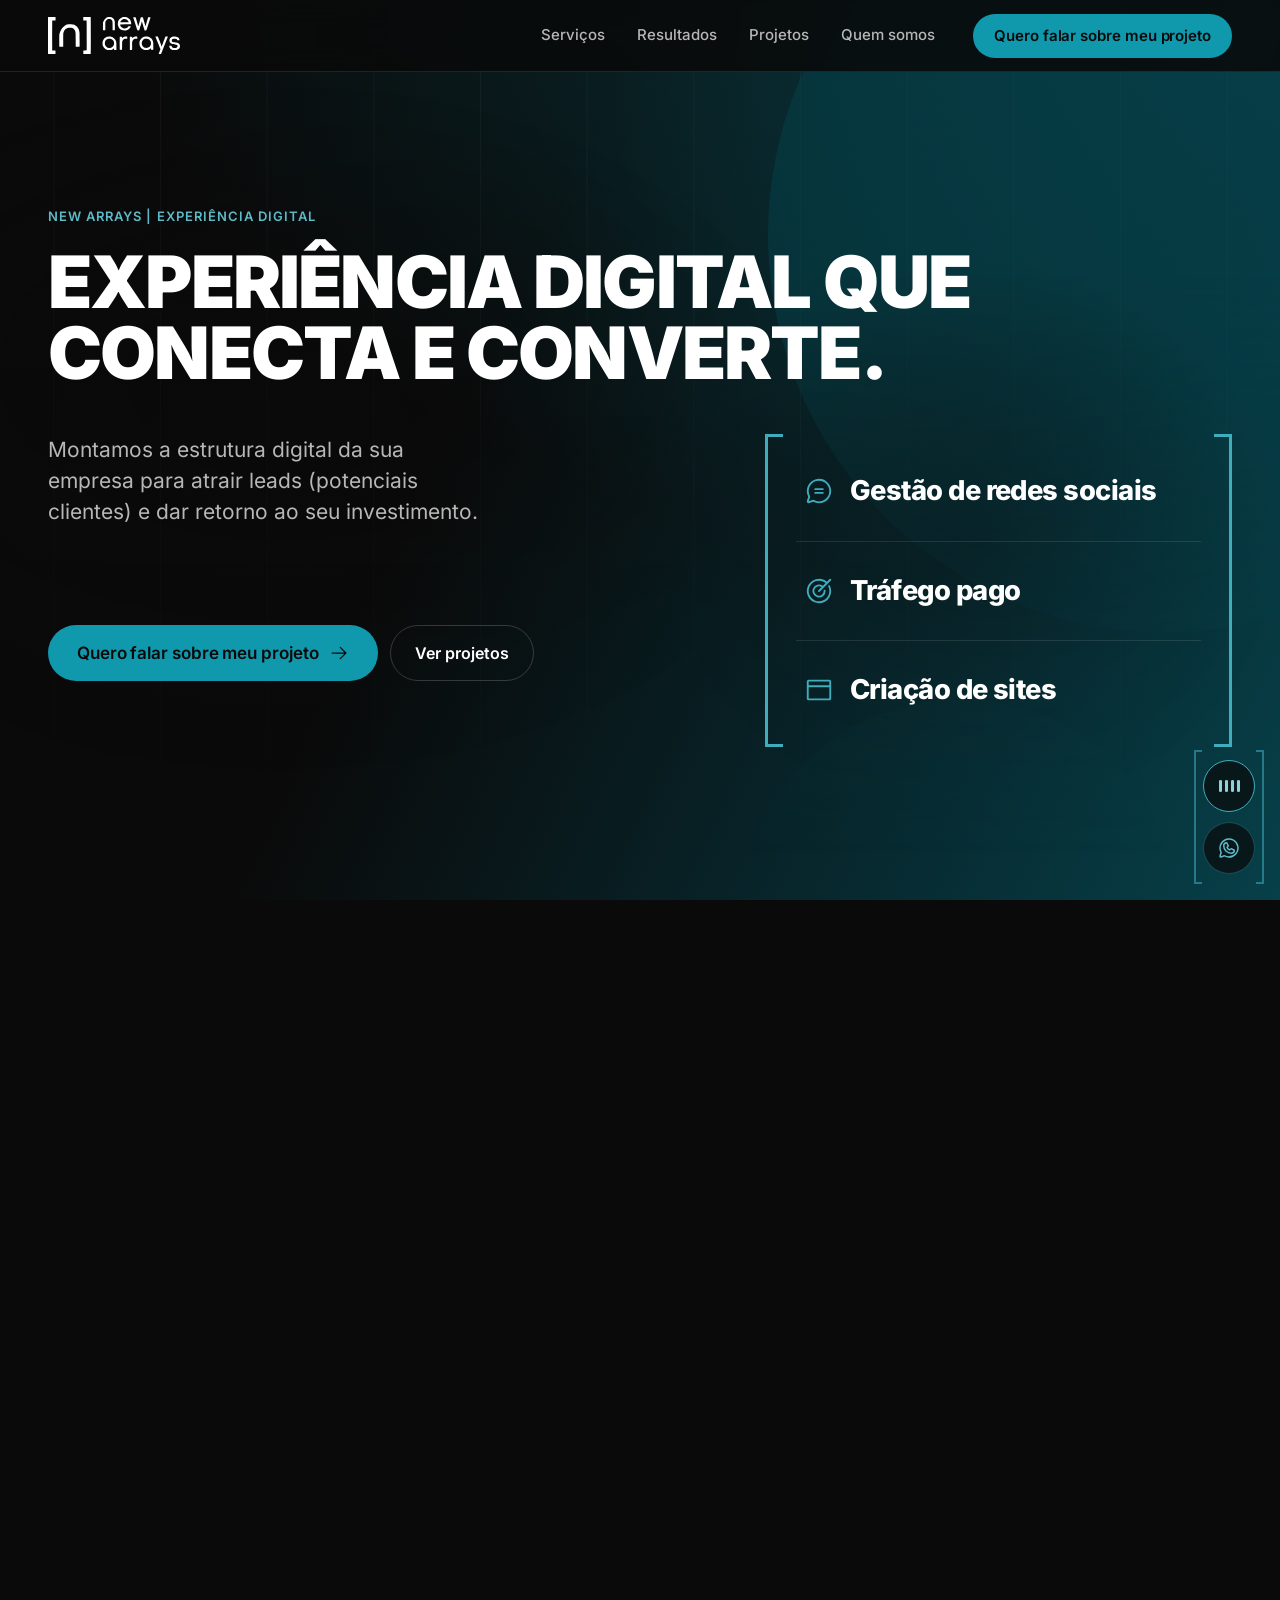
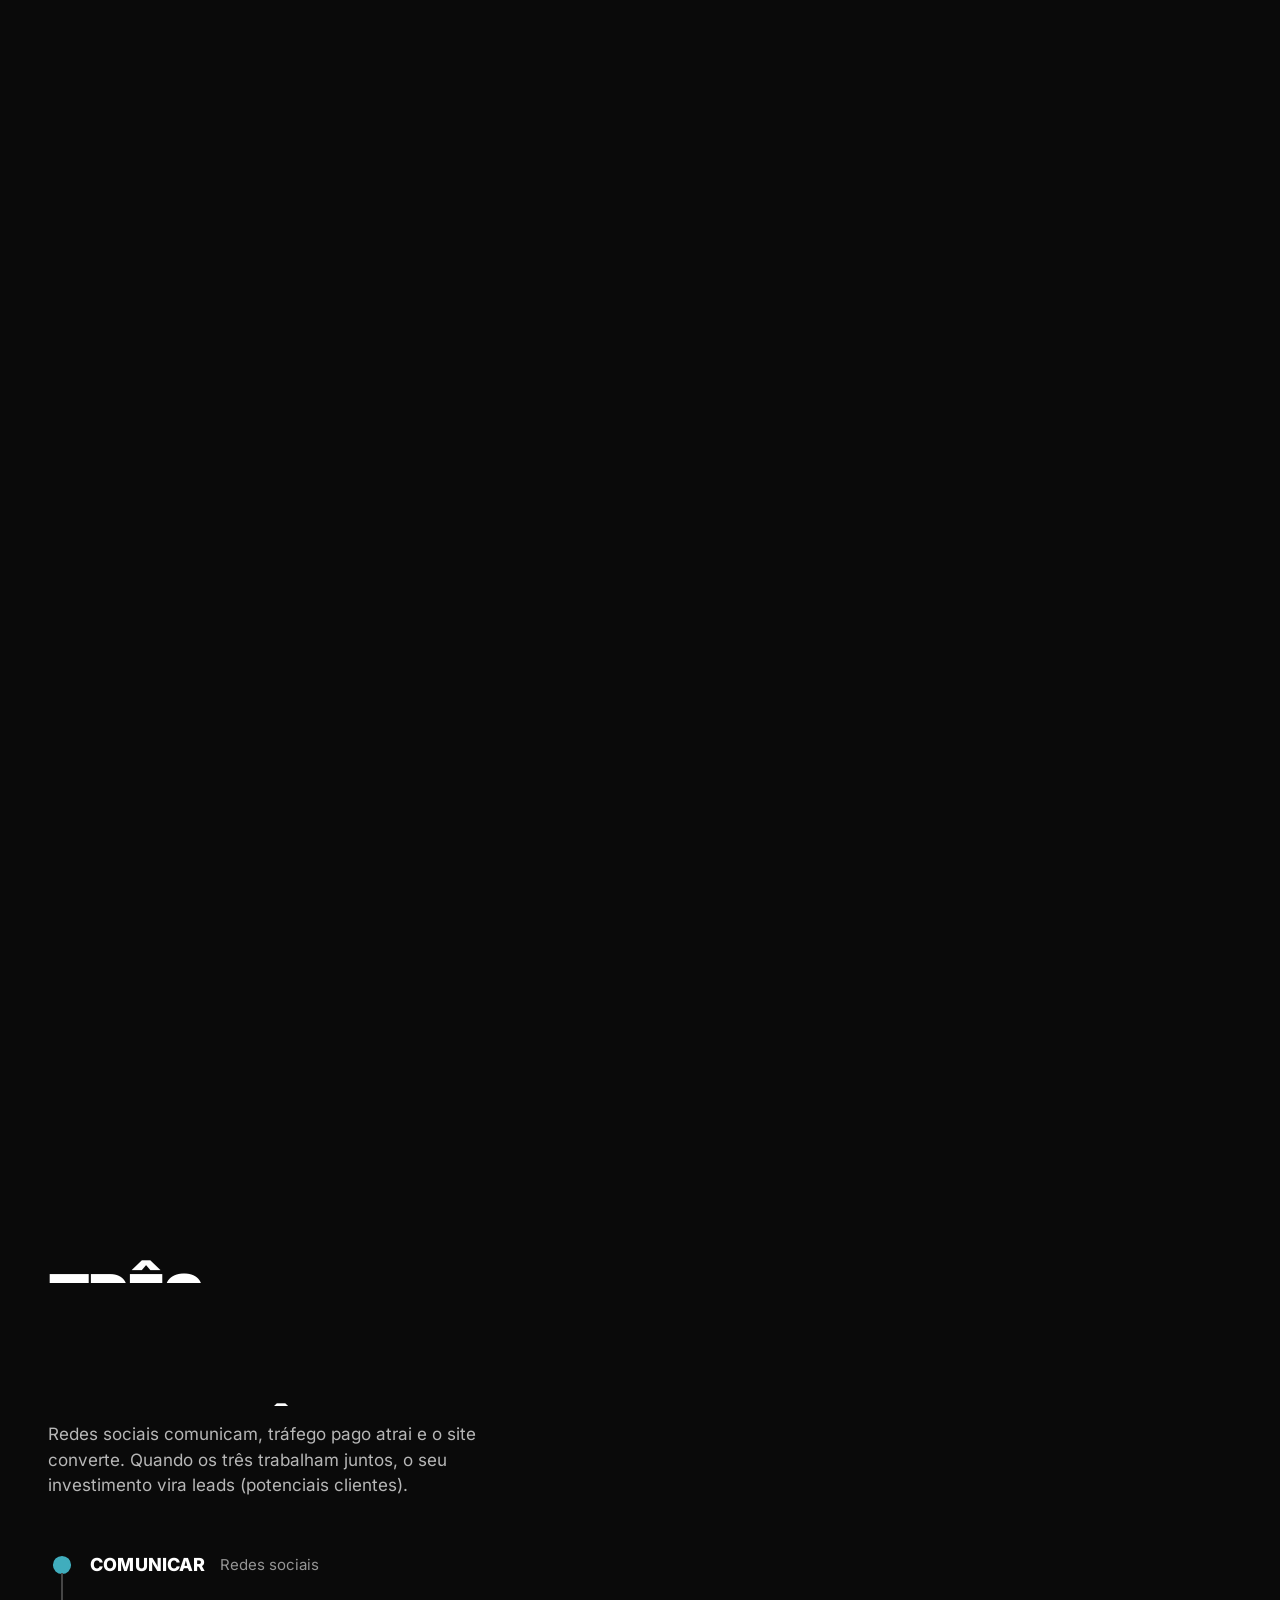
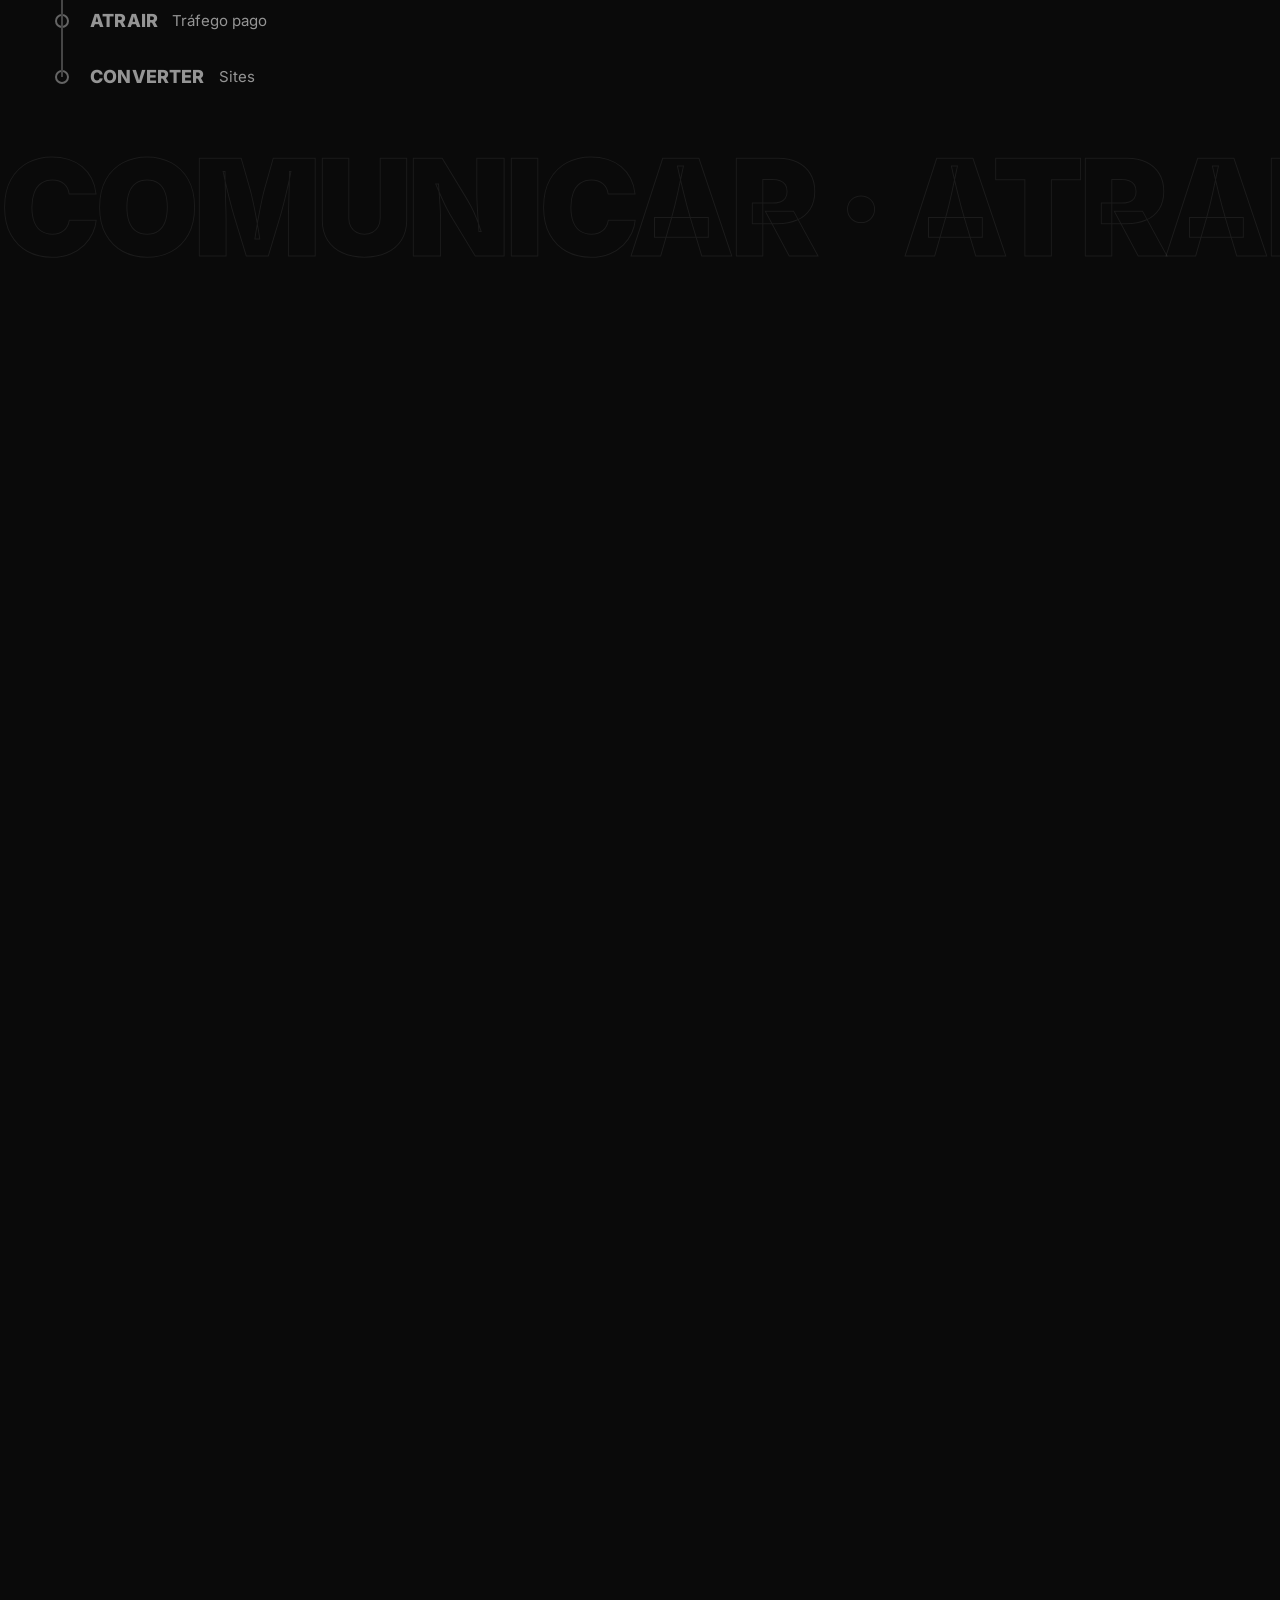
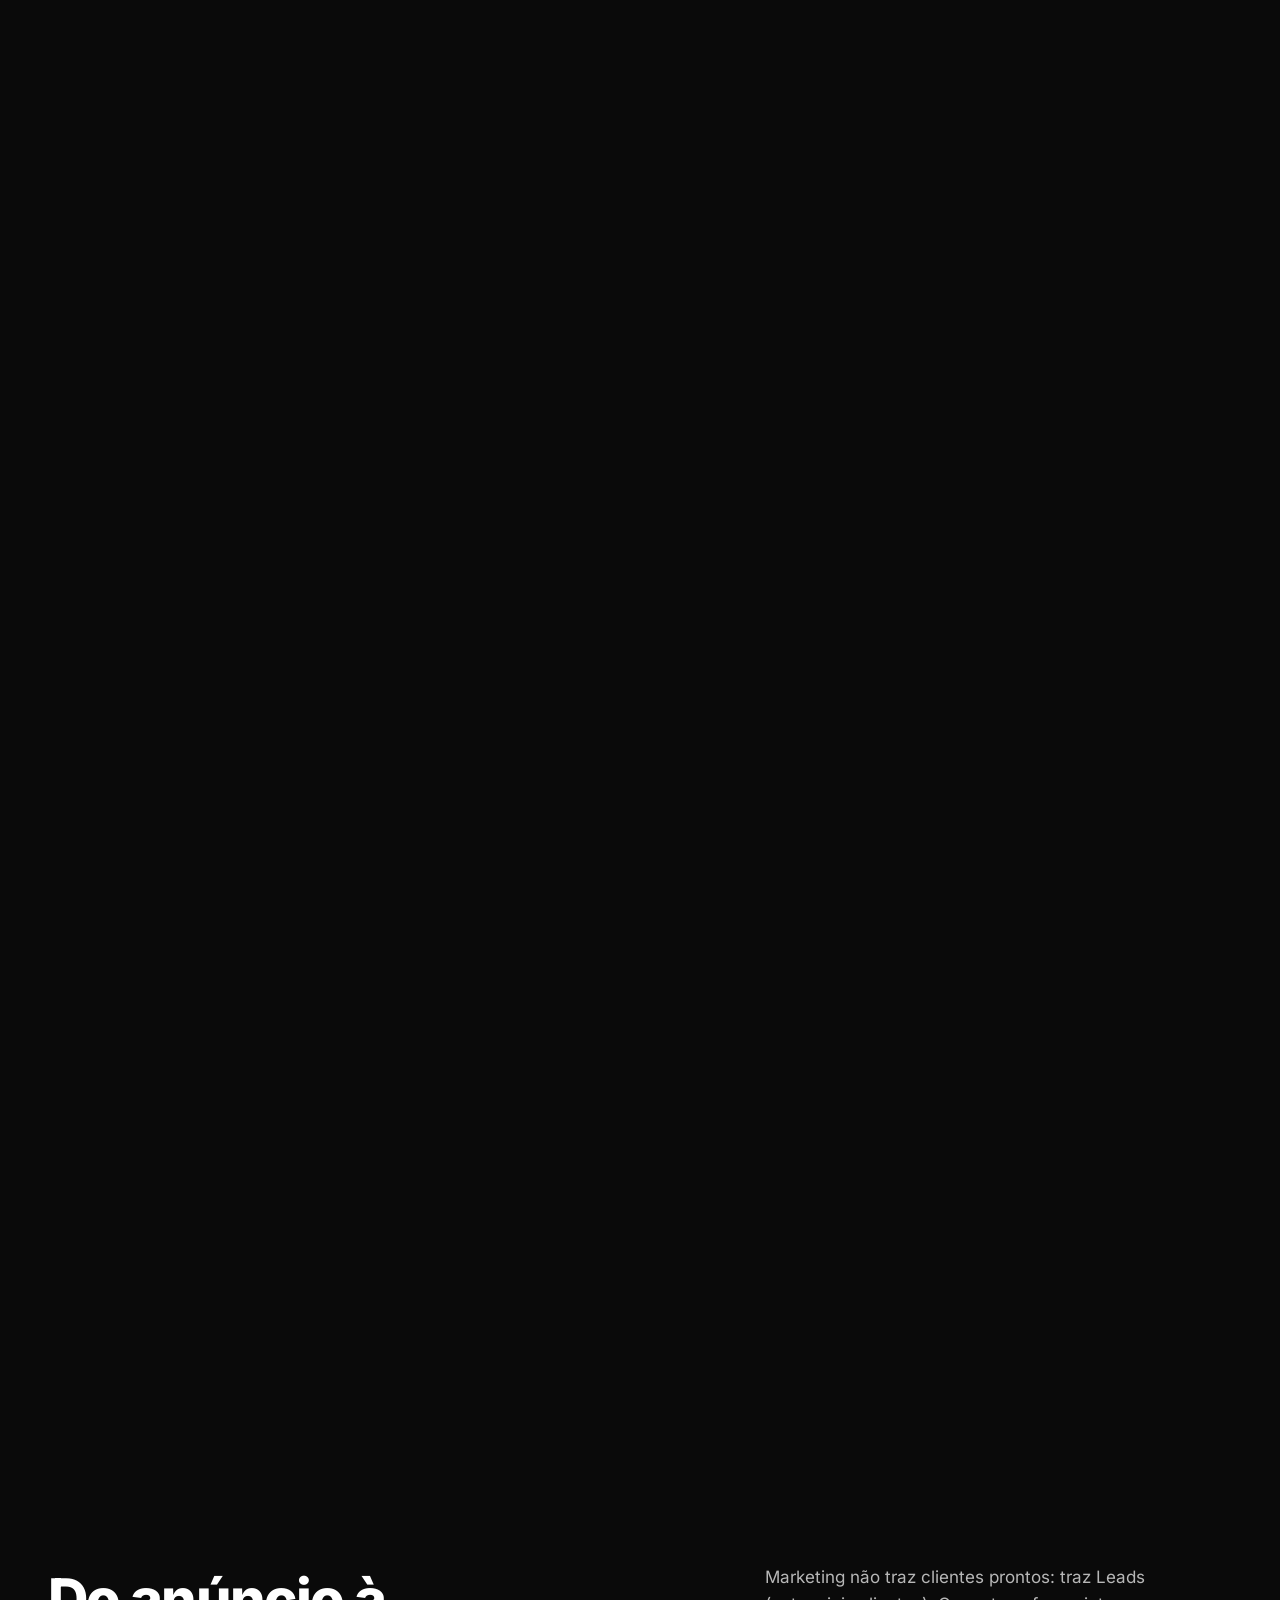
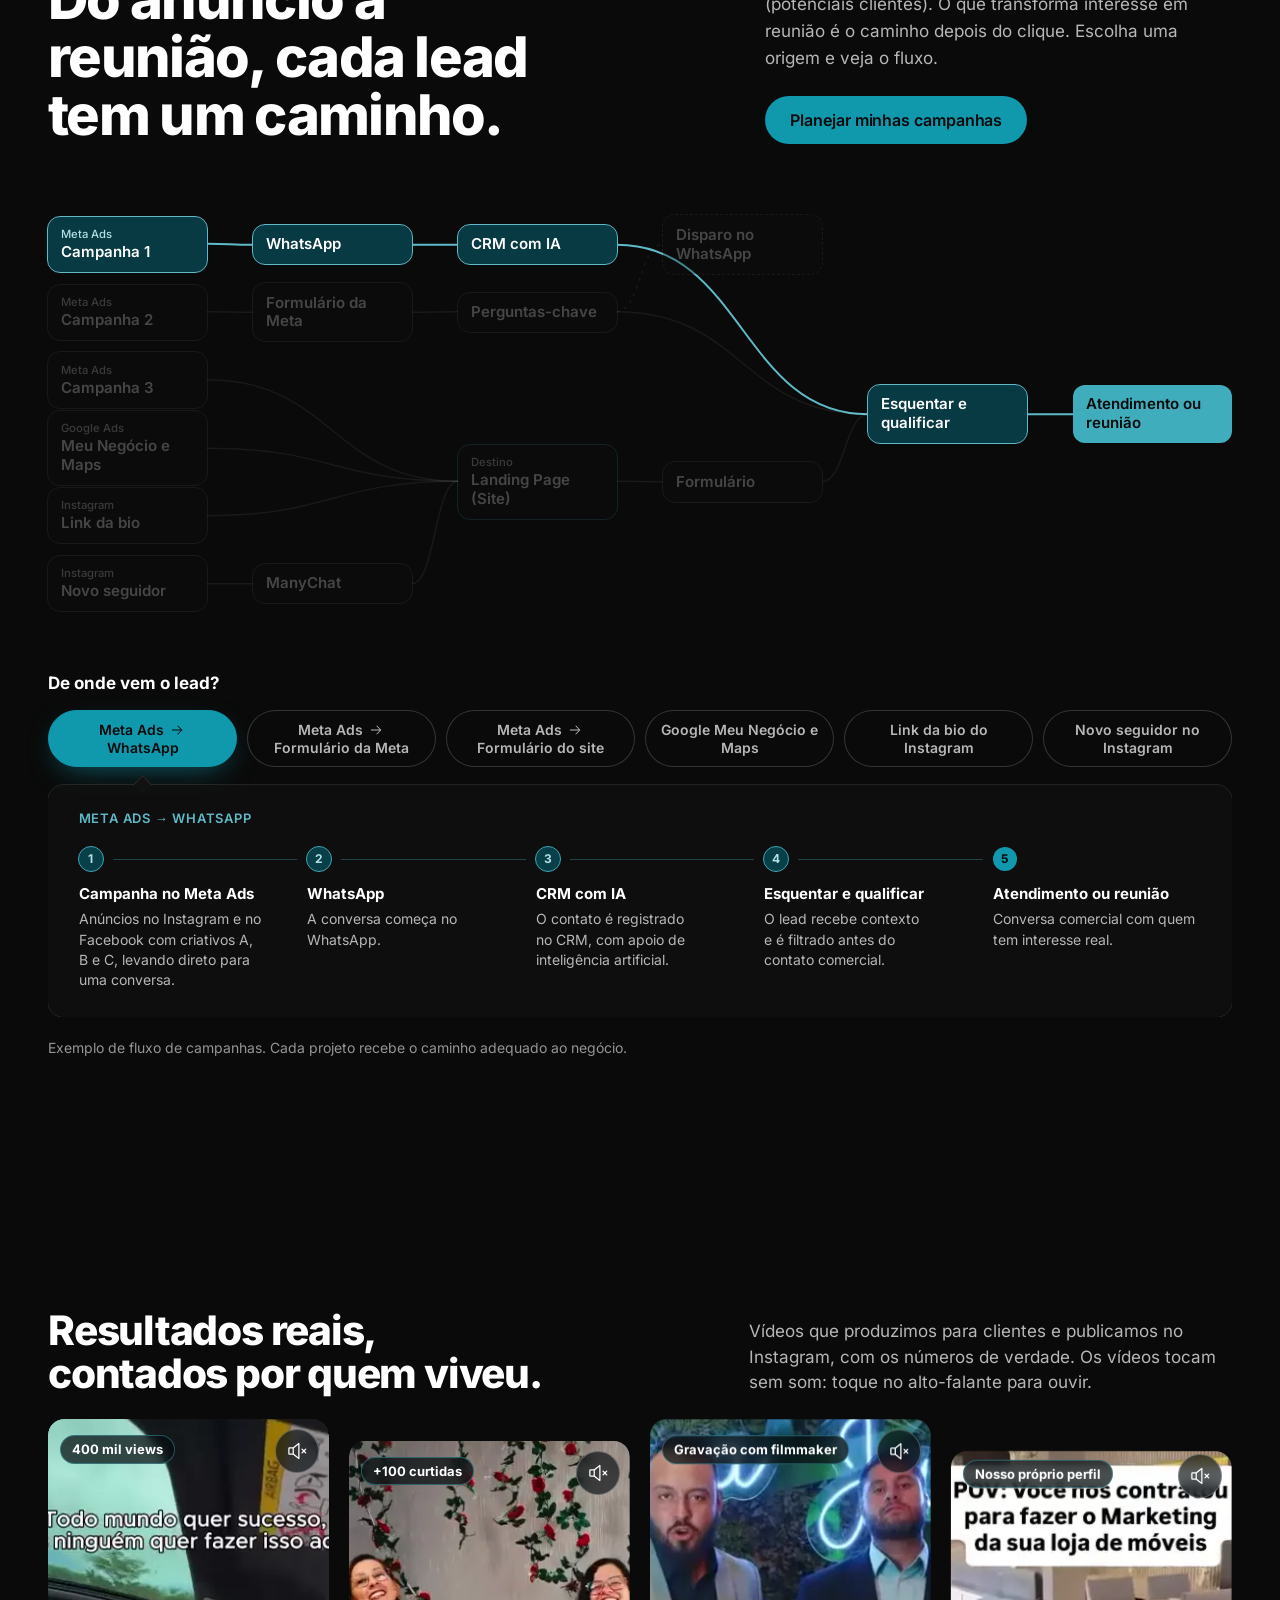
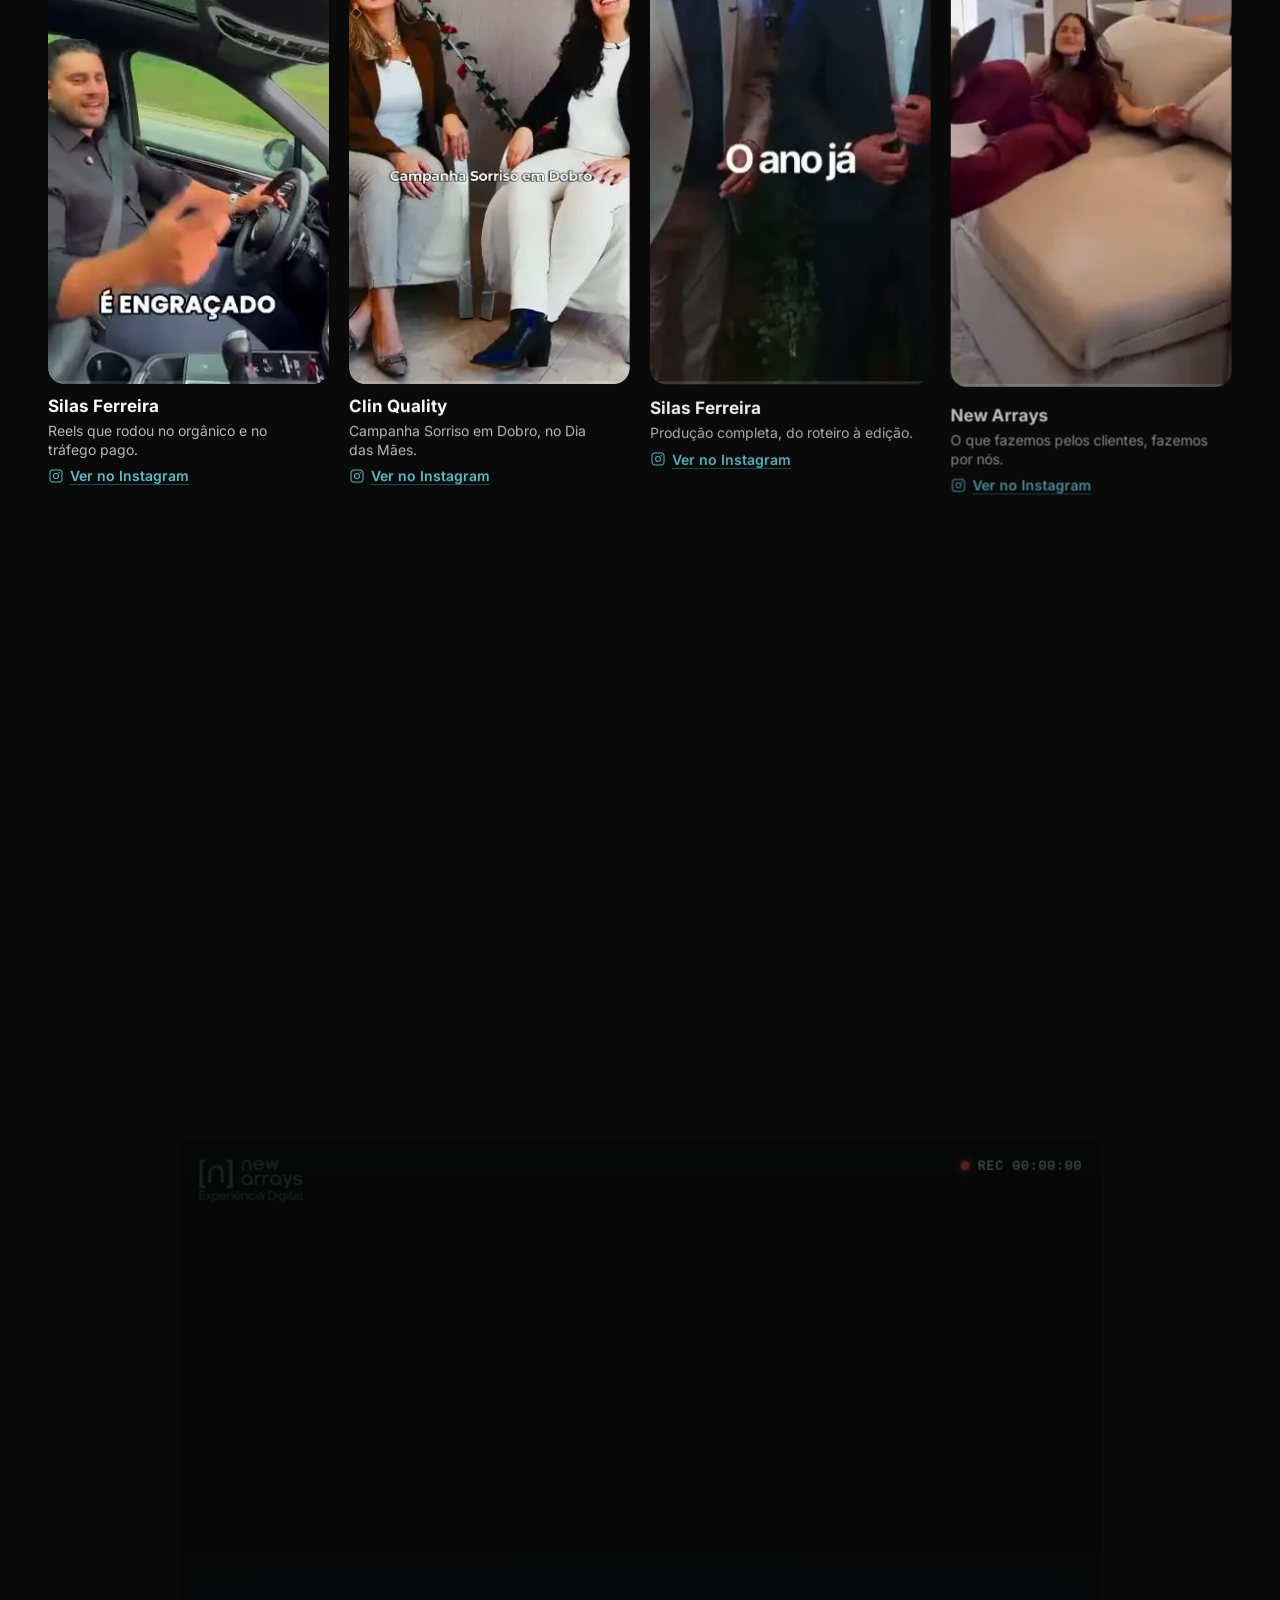
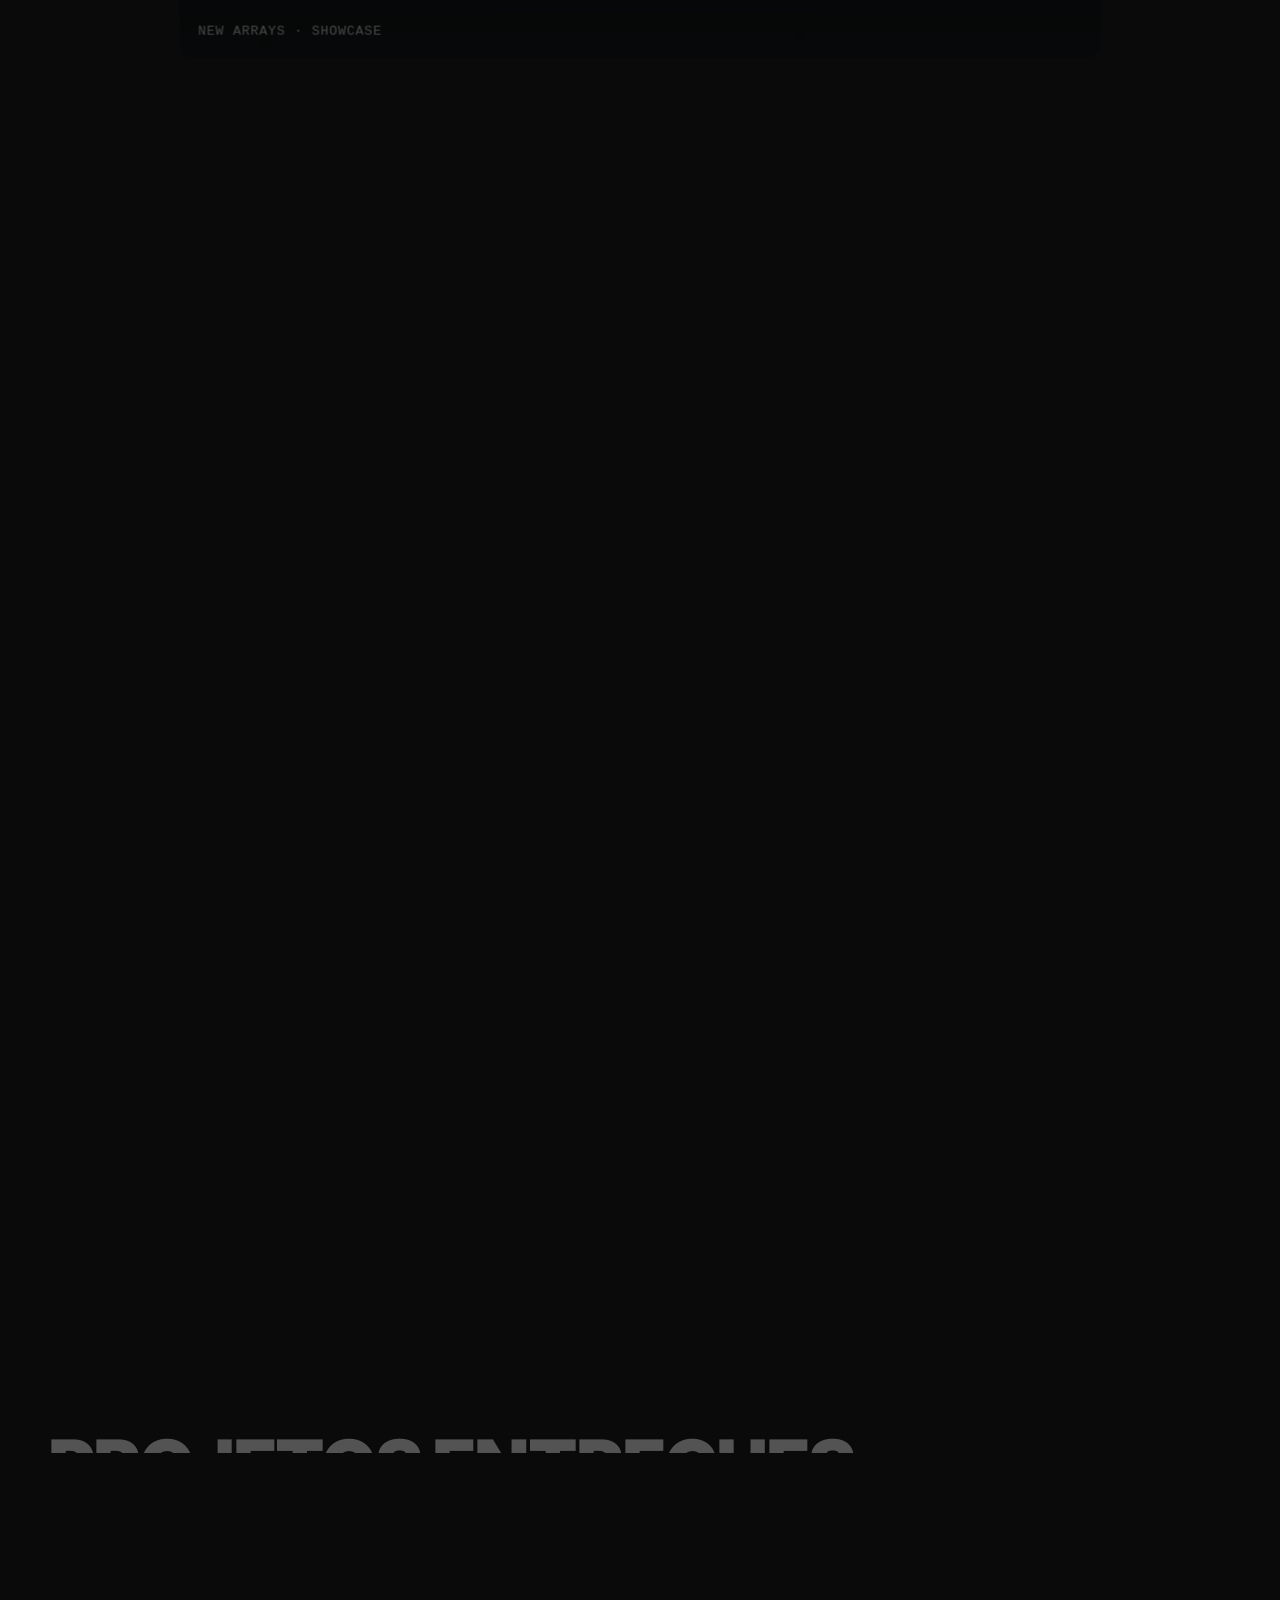
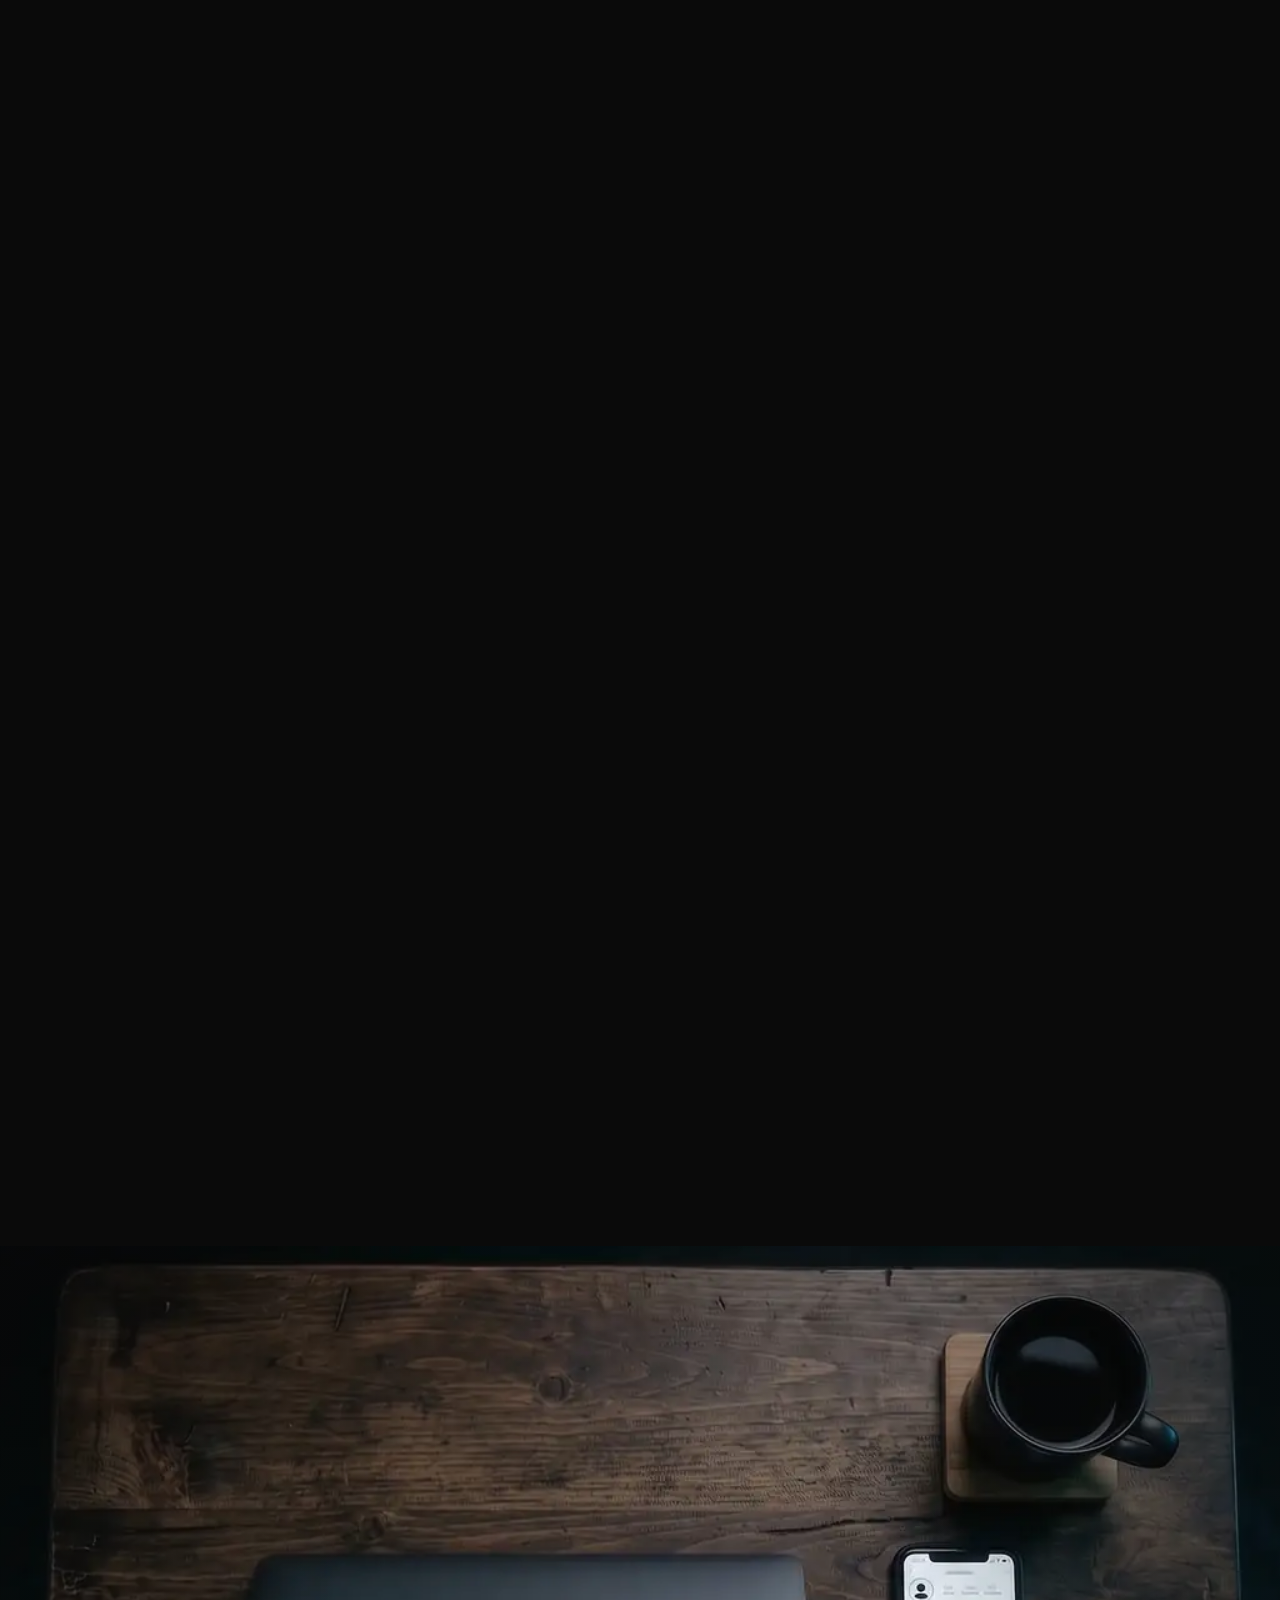
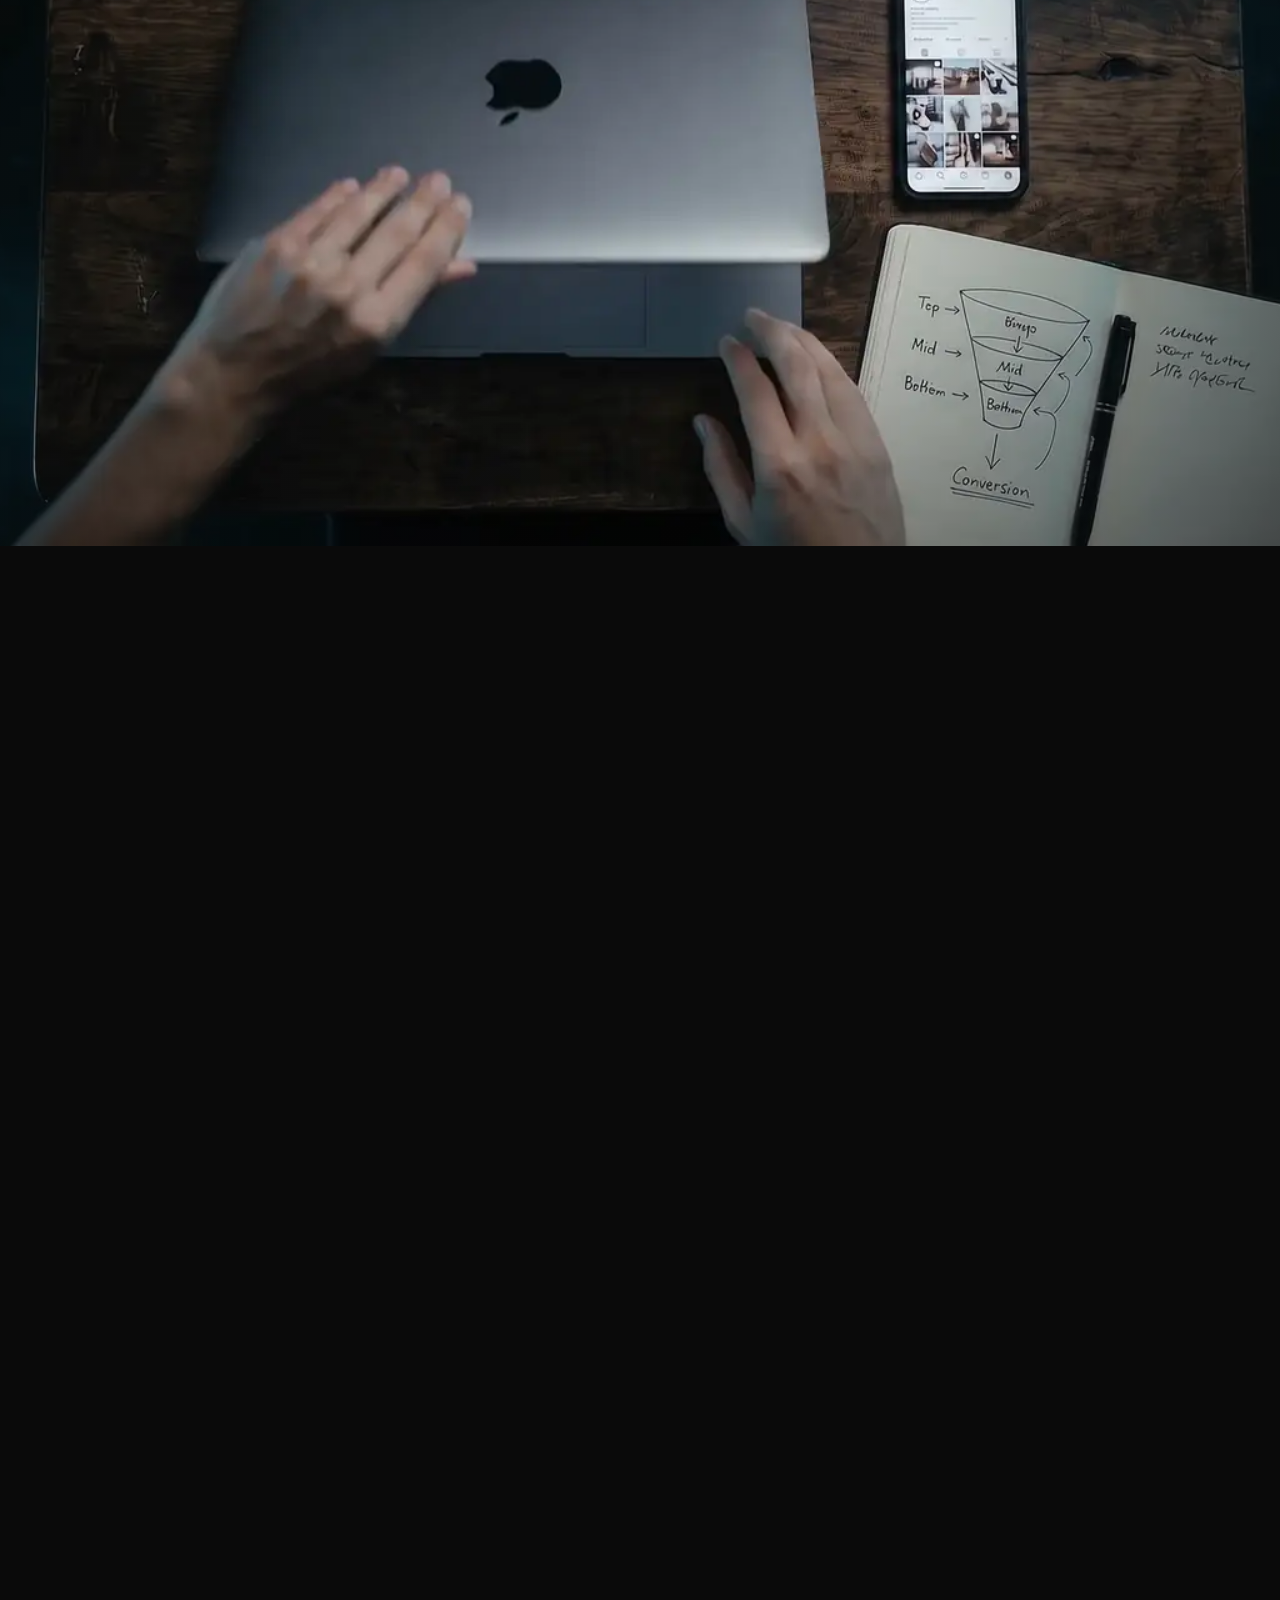
==== index.html @ 8e762bc0 "feat: general update" ====
<!doctype html>
<html lang="pt-BR">
<head>
<meta charset="utf-8">
<meta name="viewport" content="width=device-width, initial-scale=1, viewport-fit=cover">
<title>New Arrays | Agência de Experiência Digital: sites, tráfego pago e redes sociais</title>
<meta name="description" content="Agência de Experiência Digital em Embu das Artes (SP), com atendimento remoto. Gestão de redes sociais, tráfego pago e criação de sites para atrair leads (potenciais clientes) e dar retorno ao seu investimento.">
<link rel="canonical" href="https://newarrays.com/">
<meta name="robots" content="index, follow, max-image-preview:large">
<meta name="theme-color" content="#0A0A0A">
<meta name="color-scheme" content="dark">

<meta property="og:type" content="website">
<meta property="og:locale" content="pt_BR">
<meta property="og:site_name" content="New Arrays">
<meta property="og:title" content="New Arrays | Experiência digital que conecta e converte">
<meta property="og:description" content="Gestão de redes sociais, tráfego pago e criação de sites para atrair leads (potenciais clientes) e dar retorno ao seu investimento.">
<meta property="og:url" content="https://newarrays.com/">
<meta property="og:image" content="https://newarrays.com/assets/img/og-newarrays.png">
<meta property="og:image:width" content="1200">
<meta property="og:image:height" content="630">
<meta property="og:image:alt" content="New Arrays, Experiência Digital. Experiência digital que conecta e converte.">
<meta name="twitter:card" content="summary_large_image">

<link rel="icon" href="assets/img/icons/favicon.svg" type="image/svg+xml">
<link rel="icon" href="assets/img/icons/favicon-32.png" sizes="32x32" type="image/png">
<link rel="apple-touch-icon" href="assets/img/icons/apple-touch-icon.png">
<link rel="manifest" href="site.webmanifest">

<link rel="preload" href="assets/fonts/inter-var-latin.woff2" as="font" type="font/woff2" crossorigin>
<link rel="stylesheet" href="assets/css/sites-incriveis.css">
<link rel="stylesheet" href="assets/css/site.css">
<noscript><style>[data-fx]{opacity:1!important;transform:none!important}.fx-palco{position:static!important;height:auto!important}[data-fx-etapas] .fx-etapa{opacity:1!important;visibility:visible!important;position:static!important}.hero__cta[aria-controls]{display:none}</style></noscript>

<script>
  /* Configuração editável. leadEndpoint: URL que recebe POST JSON (webhook, CRM, n8n, Make, Zapier ou API própria).
     Enquanto estiver vazio, o formulário NÃO simula sucesso: mostra um erro honesto com o atalho do WhatsApp. */
  window.NA_CONFIG = {
    leadEndpoint: "api/lead.php",                 // PHP na HostGator: e-mail (PHPMailer) + planilha (Apps Script)
    verificarEmail: "api/verificar-email.php",    // confere se o domínio do e-mail recebe mensagens (MX)
    whatsapp: "5511995572722",
    email: "contato@newarrays.com",
    formName: "diagnostico_hero"
  };
  window.dataLayer = window.dataLayer || [];
</script>

<script type="application/ld+json">
{
  "@context": "https://schema.org",
  "@graph": [
    {
      "@type": "Organization",
      "@id": "https://newarrays.com/#organization",
      "name": "New Arrays",
      "legalName": "NEW ARRAYS DESENVOLVIMENTO DE SOFTWARE LTDA",
      "slogan": "Experiência Digital",
      "url": "https://newarrays.com/",
      "logo": "https://newarrays.com/assets/img/logo-full-blue.svg",
      "foundingDate": "2022-10",
      "founder": { "@type": "Person", "name": "Daniel Sodré Basilio" },
      "email": "contato@newarrays.com",
      "telephone": "+55-11-99557-2722",
      "taxID": "54.459.826/0001-42",
      "sameAs": ["https://www.instagram.com/newarrays/"]
    },
    {
      "@type": "ProfessionalService",
      "@id": "https://newarrays.com/#service",
      "name": "New Arrays | Agência de Experiência Digital",
      "url": "https://newarrays.com/",
      "image": "https://newarrays.com/assets/img/og-newarrays.png",
      "parentOrganization": { "@id": "https://newarrays.com/#organization" },
      "telephone": "+55-11-99557-2722",
      "email": "contato@newarrays.com",
      "address": { "@type": "PostalAddress", "addressLocality": "Embu das Artes", "addressRegion": "SP", "addressCountry": "BR" },
      "areaServed": [
        { "@type": "City", "name": "Embu das Artes" },
        { "@type": "Country", "name": "Brasil" }
      ],
      "knowsAbout": ["Gestão de redes sociais", "Tráfego pago", "Meta Ads", "Google Ads", "Criação de sites", "Landing pages", "SEO", "Geração de leads"]
    },
    {
      "@type": "WebSite",
      "@id": "https://newarrays.com/#website",
      "url": "https://newarrays.com/",
      "name": "New Arrays",
      "inLanguage": "pt-BR",
      "publisher": { "@id": "https://newarrays.com/#organization" }
    }
  ]
}
</script>
<script src="assets/js/vendor/lenis.min.js" defer></script>
<script src="assets/js/suave.js" defer></script>
<script src="assets/js/sites-incriveis.js" defer></script>
<script src="assets/js/validacao.js" defer></script>
<script src="assets/js/site.js" defer></script>
<script src="assets/js/tinta.js" defer></script>
<script src="assets/js/movimento.js" defer></script>
<script src="assets/js/dock.js" defer></script>
<script src="assets/js/sfx.js" defer></script>
<script src="assets/js/abertura.js" defer></script>
<script src="assets/js/midia.js" defer></script>
<script src="assets/js/pixels.js" defer></script>
<script>
  /* decide ANTES da primeira pintura se a abertura vira cena presa (evita salto de layout) */
  (function () {
    var m = function (q) { return window.matchMedia(q).matches; };
    // loader: só com movimento liberado; segurança: some sozinho em 6 s se algo travar
    if (!m("(prefers-reduced-motion: reduce)")) {
      document.documentElement.classList.add("com-ld", "carregando");
      setTimeout(function () { var l = document.getElementById("ld"); if (l) l.remove(); document.documentElement.classList.remove("com-ld", "carregando"); }, 6000);
    }
    if (!m("(prefers-reduced-motion: reduce)")) document.documentElement.classList.add("cena-sobre");
    if (m("(min-width: 1024px) and (min-height: 600px)") && m("(hover: hover) and (pointer: fine)") && !m("(prefers-reduced-motion: reduce)")) {
      document.documentElement.classList.add("cena-abertura");
      // segurança: se o script da cena não rodar, a página volta ao layout normal
      setTimeout(function () { var a = document.querySelector(".abertura"); if (a && !a.classList.contains("ab-pronta")) document.documentElement.classList.remove("cena-abertura"); }, 6000);
    }
  })();
</script>
<script>
  /* cenas que ficam abaixo da dobra: carregam depois do load */
  addEventListener("load", function () {
    ["assets/js/fluxo.js", "assets/js/origem.js"].forEach(function (src) {
      var s = document.createElement("script"); s.src = src; s.async = true; document.head.appendChild(s);
    });
  });
</script>
</head>
<body>
<!-- ============ LOADER (completo em toda visita e ao atualizar; ~3,5 s) ============
     O logo completo é montado peça por peça (colchetes, n, "new", "arrays", "Experiência Digital"),
     depois tudo recua, os colchetes viram uma linha de luz e se abrem revelando o site.
     Sem JS ou com movimento reduzido: o loader não aparece. Ajustes: objeto T no script abaixo. -->
<div class="ld" id="ld" aria-hidden="true">
  <div class="ld__lado ld__lado--esq"><div class="ld__fundo"></div><span class="ld__col ld__col--esq"><i class="ld__barra"></i><i class="ld__ponta ld__ponta--cima"></i><i class="ld__ponta ld__ponta--baixo"></i></span></div>
  <div class="ld__lado ld__lado--dir"><div class="ld__fundo"></div><span class="ld__col ld__col--dir"><i class="ld__barra"></i><i class="ld__ponta ld__ponta--cima"></i><i class="ld__ponta ld__ponta--baixo"></i></span></div>
  <svg class="ld__logo" viewBox="0 0 2428 999" focusable="false">
    <defs>
      <clipPath id="ld-c1"><rect x="960" y="-60" width="1500" height="340"/></clipPath>
      <clipPath id="ld-c2"><rect x="960" y="300" width="1500" height="400"/></clipPath>
      <clipPath id="ld-c3"><rect x="-40" y="700" width="2520" height="340"/></clipPath>
    </defs>
    <g class="ld__simbolo"><path class="ld__traco ld__esq" d="M1,1C0,2 0,660 1,662C3,663 133,663 135,662C136,660 137,602 135,601A374,374 0 0,0 106,601C82,601 77,601 76,600C75,598 76,66 77,65C77,64 91,64 107,64L137,63L137,0L69,0C32,0 1,0 1,1"/><path class="ld__traco ld__n" d="M364,130A130,130 0 0,0 335,138C332,139 330,140 329,140C328,140 326,141 324,142C322,143 320,144 320,144C319,144 318,145 317,146A129,129 0 0,0 283,174A29,29 0 0,1 276,181A19,19 0 0,0 270,187C267,190 264,193 263,195A87,87 0 0,0 256,204L250,212A232,232 0 0,0 229,246L225,254A59,59 0 0,0 220,267A179,179 0 0,0 208,301A108,108 0 0,1 206,310C204,316 203,534 206,535C207,535 223,535 242,535L276,535L276,533C277,531 277,479 277,416C277,317 277,300 278,293C282,272 284,265 291,253L295,246C298,240 297,240 305,231A110,110 0 0,1 325,212C331,208 347,200 349,200C350,200 353,199 356,198C370,192 408,190 422,194C426,195 430,196 433,196A31,31 0 0,1 441,198A112,112 0 0,1 464,210C464,210 466,212 468,214A90,90 0 0,1 484,231C484,232 485,233 486,235A143,143 0 0,1 501,292C502,295 502,340 503,416L504,534L538,535C572,535 573,535 574,533C575,531 575,498 575,417C574,298 574,284 570,265C569,260 568,256 568,255C568,252 560,225 558,221L551,208A135,135 0 0,0 515,162A185,185 0 0,0 493,148A154,154 0 0,0 461,135C454,133 438,130 428,129A343,343 0 0,0 364,130"/><path class="ld__traco ld__dir" d="M641,1C641,2 641,16 641,33L642,63L671,64C687,64 701,65 702,65C703,66 704,594 703,597C702,599 700,599 674,599C657,599 645,599 644,600C641,601 641,659 644,661C646,664 774,664 777,661C779,659 779,275 777,72L777,0L709,0C652,0 642,0 641,1"/></g>
    <g clip-path="url(#ld-c1)"><g class="ld__new"><path class="ld__l" d="M1091,2A67,67 0 0,1 1082,4C1080,4 1076,5 1067,10C1056,15 1028,44 1020,57C1019,60 1017,63 1015,66A18,18 0 0,0 1012,71C1012,72 1011,73 1010,75C1009,76 1008,78 1008,79C1008,80 1007,82 1006,84C1005,86 1003,91 1002,95L1000,101L999,167C999,203 999,234 1000,236L1000,239L1020,239C1034,239 1040,238 1041,238C1042,237 1042,220 1042,170C1042,93 1043,84 1050,72L1052,69C1052,66 1070,48 1072,48C1073,48 1074,47 1076,46C1088,37 1127,35 1141,42C1142,43 1144,44 1144,44C1145,44 1146,44 1147,45C1148,46 1150,48 1152,49C1157,51 1168,66 1168,71C1168,72 1169,74 1170,75C1173,82 1174,100 1174,169C1174,224 1174,237 1175,238A228,228 0 0,0 1215,238C1216,238 1216,214 1216,165C1216,85 1216,83 1209,63A83,83 0 0,0 1203,47C1202,46 1201,44 1200,42A84,84 0 0,0 1169,12A10,10 0 0,1 1165,10C1153,2 1109-3 1091,2"/><path class="ld__l" d="M1367,2C1361,3 1354,5 1352,6A50,50 0 0,0 1336,12C1332,14 1328,16 1328,16C1323,16 1297,39 1289,51C1272,77 1266,107 1271,144A82,82 0 0,0 1276,162A141,141 0 0,0 1289,192A101,101 0 0,0 1314,218C1321,223 1323,224 1330,228L1335,231C1357,243 1401,247 1427,238C1430,237 1433,236 1435,236C1437,235 1439,234 1441,233A9,9 0 0,1 1445,232A9,9 0 0,0 1449,230C1450,229 1452,228 1453,228Q1455,228 1456,227C1456,226 1465,220 1466,220C1467,220 1484,203 1488,198A62,62 0 0,0 1496,186C1496,186 1497,184 1498,183A8,8 0 0,0 1500,179C1500,178 1501,176 1502,174C1507,168 1506,167 1482,167L1461,167L1460,169C1459,171 1458,172 1458,172C1458,172 1457,173 1457,174A90,90 0 0,1 1439,192C1438,192 1437,192 1436,193A44,44 0 0,1 1422,200C1421,200 1418,201 1415,202C1406,206 1375,205 1367,201A109,109 0 0,1 1343,189A56,56 0 0,0 1338,185C1325,176 1311,149 1312,136L1313,132L1411,132C1500,132 1510,132 1511,130C1513,128 1513,106 1511,98C1506,72 1501,60 1486,42C1480,34 1465,21 1456,16L1449,13C1441,8 1426,4 1410,1C1400-1 1377,0 1366,2M1408,39A70,70 0 0,1 1431,46A13,13 0 0,0 1435,48C1439,48 1460,70 1460,74A46,46 0 0,1 1466,93L1466,95L1316,95L1316,91C1316,89 1317,85 1318,83A51,51 0 0,1 1326,67C1333,58 1351,44 1357,44C1358,44 1359,43 1361,42C1370,38 1393,36 1408,39"/><path class="ld__l" d="M1549,6C1549,8 1549,9 1550,9A31,31 0 0,1 1552,16C1554,21 1557,31 1561,42L1567,61L1570,71L1573,80L1576,88A298,298 0 0,0 1582,107C1583,110 1584,113 1584,114C1584,115 1585,118 1586,121A241,241 0 0,1 1592,140L1595,148C1599,159 1600,162 1602,170C1604,175 1606,181 1606,183A14,14 0 0,1 1608,188C1608,189 1609,191 1609,193C1611,197 1614,205 1615,211A277,277 0 0,0 1622,231L1624,238C1625,240 1656,241 1658,239C1659,238 1660,234 1664,220C1664,217 1666,213 1666,211C1667,210 1668,207 1668,205C1669,203 1670,201 1670,199A12,12 0 0,0 1672,195C1672,194 1673,191 1674,189C1674,187 1676,184 1676,181C1676,179 1678,175 1679,172L1682,162L1685,154C1686,152 1687,147 1688,143C1689,139 1691,133 1692,129L1696,115C1699,103 1701,97 1702,95C1703,93 1704,90 1704,87C1705,76 1708,79 1713,97A1360,1360 0 0,0 1722,130L1725,140L1728,150L1731,159C1733,165 1735,172 1736,176C1736,178 1738,181 1738,183C1739,186 1740,188 1740,189C1740,190 1741,193 1742,195C1743,198 1745,204 1746,208L1750,220C1751,223 1752,227 1752,228C1753,230 1754,233 1755,236L1756,240L1772,240C1790,240 1790,240 1792,230C1793,228 1794,225 1794,224C1794,224 1795,221 1796,219C1797,216 1798,213 1798,211L1802,200C1803,196 1805,190 1806,187C1807,185 1809,179 1810,175L1814,164A467,467 0 0,1 1820,143C1822,138 1824,133 1824,132C1824,131 1825,129 1826,128C1826,126 1828,122 1828,120C1829,118 1830,114 1830,112C1831,110 1833,104 1834,99L1838,87C1839,86 1840,83 1840,81C1841,79 1842,77 1842,76C1842,76 1843,73 1844,70A40,40 0 0,1 1847,63C1847,62 1848,60 1848,59C1848,58 1849,55 1850,52C1851,50 1853,44 1854,40L1858,27C1864,10 1865,6 1864,5A93,93 0 0,0 1842,4L1821,4L1819,11C1817,15 1816,20 1815,22C1815,24 1814,26 1813,28C1813,29 1812,32 1812,34C1811,36 1810,39 1810,41C1809,42 1808,44 1808,45C1808,46 1807,49 1806,52A630,630 0 0,0 1795,89L1792,100L1784,129L1781,141C1780,143 1779,148 1778,152A37,37 0 0,0 1776,160C1776,168 1772,165 1770,156C1769,153 1767,148 1766,144C1765,141 1763,135 1762,130C1761,125 1759,119 1758,116C1757,113 1755,107 1754,102C1753,97 1751,91 1750,88C1749,85 1747,79 1746,74C1744,66 1741,57 1738,47A42,42 0 0,1 1736,39C1736,38 1736,36 1735,35C1734,32 1731,23 1728,13C1726,4 1727,4 1706,4L1688,4L1687,8L1684,14C1684,16 1683,20 1682,24A2712,2712 0 0,0 1664,88C1663,92 1661,98 1660,102C1659,106 1657,112 1656,116L1648,143A117,117 0 0,1 1645,153C1644,155 1644,157 1644,159C1644,166 1639,164 1637,156A1494,1494 0 0,0 1628,122L1624,109C1623,105 1621,99 1620,95C1619,91 1618,87 1617,86A13,13 0 0,1 1616,80C1616,79 1615,76 1614,73L1610,60L1602,33L1598,20C1597,17 1596,13 1596,11C1594,4 1594,4 1570,4L1549,4L1549,6"/></g></g>
    <g clip-path="url(#ld-c2)"><g class="ld__arrays"><path class="ld__l" d="M1095,352C1090,352 1085,354 1082,354C1080,355 1077,356 1076,356C1074,356 1055,364 1051,366L1047,368A111,111 0 0,0 1010,404C1009,405 998,426 997,430L995,439A158,158 0 0,0 995,505A186,186 0 0,0 1002,525C1003,528 1004,530 1004,530C1004,537 1036,572 1042,572Q1043,572 1044,573C1046,577 1067,586 1082,590C1100,594 1137,594 1150,590A106,106 0 0,0 1174,581L1178,579A71,71 0 0,0 1194,566C1200,559 1201,560 1201,575C1201,591 1199,590 1223,590L1243,590L1244,588C1244,586 1244,558 1244,526C1243,447 1242,441 1224,408C1219,399 1206,385 1202,383C1201,383 1196,379 1192,376A66,66 0 0,0 1180,366C1180,366 1179,365 1178,364A19,19 0 0,1 1173,362C1171,360 1166,359 1150,354C1141,351 1112,350 1095,352M1131,389C1158,395 1174,405 1187,423C1215,466 1200,526 1155,547A92,92 0 0,1 1131,555C1125,556 1107,556 1102,555C1085,551 1080,549 1071,543C1055,533 1048,523 1039,502C1032,487 1032,452 1039,439A50,50 0 0,1 1047,423Q1048,422 1048,421C1048,420 1051,417 1054,413C1066,400 1079,394 1101,388C1104,388 1126,388 1131,389"/><path class="ld__l" d="M1402,350A70,70 0 0,0 1372,360L1366,364A90,90 0 0,0 1352,377C1348,383 1347,380 1347,368C1347,356 1347,356 1345,356C1341,354 1308,355 1306,356C1304,357 1303,584 1305,588C1306,590 1344,591 1346,589C1347,588 1347,565 1347,517Q1348,447 1349,444A74,74 0 0,1 1366,411C1372,405 1384,396 1386,396C1387,396 1389,395 1390,394C1391,393 1393,392 1394,392C1395,392 1398,391 1401,390A93,93 0 0,1 1435,389C1441,390 1441,390 1441,371C1441,359 1441,354 1440,353C1439,352 1415,349 1412,349L1402,350"/><path class="ld__l" d="M1592,349L1582,351A65,65 0 0,0 1560,358A10,10 0 0,1 1556,360Q1554,360 1554,361A21,21 0 0,1 1549,364A81,81 0 0,0 1539,373C1530,382 1530,381 1530,368C1530,358 1530,357 1528,356C1526,355 1491,354 1489,356C1488,356 1488,380 1488,473L1488,589L1508,590C1521,590 1528,590 1529,589C1530,588 1530,576 1530,521C1530,452 1530,443 1534,435C1535,434 1536,432 1536,431C1536,430 1537,428 1538,427A10,10 0 0,0 1540,424C1540,423 1541,421 1542,420L1548,412C1553,406 1572,392 1577,392C1577,392 1581,391 1584,390C1590,388 1610,387 1621,389L1624,389L1624,372C1624,351 1625,353 1608,350C1596,349 1595,349 1592,349"/><path class="ld__l" d="M1768,351A149,149 0 0,0 1725,364A122,122 0 0,0 1676,413C1676,414 1675,415 1674,417A9,9 0 0,0 1672,421C1672,421 1671,424 1670,426C1669,428 1668,430 1668,431C1668,432 1667,434 1667,436C1661,450 1661,488 1666,505C1667,508 1668,511 1668,512A134,134 0 0,0 1682,541A135,135 0 0,0 1711,571A115,115 0 0,0 1734,584C1735,584 1738,585 1740,586C1742,587 1745,588 1746,588C1747,588 1750,588 1752,589C1762,594 1812,594 1820,590A35,35 0 0,1 1827,588A90,90 0 0,0 1865,567C1872,560 1872,560 1872,574C1872,591 1870,590 1894,590C1909,590 1913,590 1914,588C1916,586 1915,465 1913,453A115,115 0 0,0 1900,416C1900,411 1878,383 1873,383A26,26 0 0,1 1865,377A79,79 0 0,0 1844,362L1836,358C1834,357 1830,356 1827,355L1817,353C1812,352 1776,351 1768,351M1802,389C1812,391 1826,396 1832,400L1838,403C1839,404 1843,407 1847,410C1852,415 1855,419 1860,426L1862,430A11,11 0 0,1 1864,434C1864,434 1865,436 1866,438C1871,445 1874,475 1871,488A80,80 0 0,1 1863,512C1862,513 1861,515 1861,516C1845,546 1800,563 1765,553C1756,550 1740,543 1740,542Q1740,541 1738,540C1733,539 1719,522 1714,513C1697,478 1702,440 1726,412A62,62 0 0,1 1745,398C1746,397 1748,396 1750,396C1751,396 1753,395 1754,394C1756,393 1758,392 1759,392A106,106 0 0,1 1802,389"/><path class="ld__l" d="M1954,352C1953,352 1953,356 1955,357C1955,358 1956,359 1956,360C1956,361 1957,364 1958,366C1959,367 1960,369 1960,370C1960,371 1961,373 1962,375C1963,377 1964,379 1964,380C1964,381 1965,383 1966,385C1968,389 1971,397 1980,420A1567,1567 0 0,0 1996,459C1996,460 1998,465 2002,473C2003,476 2004,478 2004,479C2004,480 2005,482 2006,484C2007,485 2008,488 2008,489C2008,490 2009,492 2010,494C2011,495 2012,498 2012,499C2012,500 2013,502 2014,504C2015,505 2016,508 2016,509C2016,510 2017,512 2018,514C2019,515 2020,518 2020,519C2020,520 2021,522 2022,524C2023,525 2024,527 2024,528C2024,529 2025,531 2026,533C2027,536 2028,538 2028,538C2028,539 2029,541 2030,542A110,110 0 0,1 2034,552L2039,566C2044,578 2044,579 2042,583C2041,585 2039,589 2038,592A279,279 0 0,1 2030,613C2029,616 2028,618 2028,619A4,4 0 0,1 2027,621A30,30 0 0,0 2024,628L2020,640A30,30 0 0,1 2017,646C2016,647 2016,648 2016,649C2016,650 2015,653 2014,655C2009,662 2010,663 2035,663L2055,663L2058,658A27,27 0 0,0 2060,652C2060,652 2061,649 2062,647C2063,645 2064,643 2064,642C2064,642 2065,640 2066,637C2067,635 2068,633 2068,632C2068,632 2069,630 2070,627C2071,625 2072,623 2072,622C2072,622 2073,620 2074,617C2075,615 2076,613 2076,612C2076,612 2077,610 2078,607C2079,605 2080,603 2080,602C2080,602 2081,600 2082,597C2083,595 2084,593 2084,592C2084,592 2085,590 2086,587A23,23 0 0,0 2088,582C2088,582 2089,580 2090,577C2091,575 2092,572 2093,570L2096,562L2100,552L2103,544L2106,536A24,24 0 0,0 2108,531C2108,531 2109,528 2110,526C2111,524 2112,522 2112,521C2112,521 2113,518 2114,516C2115,514 2116,512 2116,511C2116,511 2117,508 2118,506C2119,504 2120,502 2120,501C2120,501 2121,498 2122,496C2123,494 2124,492 2124,491C2124,491 2125,488 2126,486C2127,484 2128,482 2128,481C2128,481 2129,478 2130,476C2131,474 2132,472 2132,471C2132,471 2133,468 2134,466C2135,464 2136,462 2136,461Q2136,459 2137,458C2138,458 2139,455 2140,452C2141,449 2143,444 2144,441C2145,438 2147,433 2148,430C2149,428 2151,423 2152,420C2153,417 2155,414 2155,413A4,4 0 0,0 2156,411C2156,410 2157,408 2158,405C2159,403 2160,401 2160,400C2160,400 2161,398 2162,395C2163,393 2164,391 2164,390C2164,390 2165,388 2166,385C2167,383 2168,381 2168,380C2168,380 2169,378 2170,375C2171,373 2172,371 2172,370C2172,370 2173,368 2174,365A20,20 0 0,0 2176,360C2176,359 2177,358 2178,356C2181,351 2179,351 2157,351C2136,351 2132,352 2132,357C2132,357 2131,360 2130,362A299,299 0 0,0 2122,384L2119,391C2118,392 2117,395 2116,398L2113,407C2112,409 2111,412 2110,414L2106,424A267,267 0 0,1 2098,445A24,24 0 0,0 2096,450C2096,451 2095,453 2094,455C2093,457 2092,461 2092,463C2091,464 2090,467 2090,469A12,12 0 0,0 2088,473C2088,474 2087,476 2086,477C2086,479 2084,482 2084,483C2083,487 2079,498 2076,507A204,204 0 0,0 2071,520C2068,530 2064,533 2064,526C2064,524 2063,522 2062,520A71,71 0 0,1 2060,512C2058,506 2055,499 2054,495A15,15 0 0,1 2052,490C2052,489 2051,487 2051,486A31,31 0 0,1 2048,479C2048,477 2046,473 2046,470Q2040,454 2038,449A713,713 0 0,1 2025,419A69,69 0 0,0 2021,410A9,9 0 0,1 2020,406C2020,405 2019,403 2018,402A9,9 0 0,1 2016,397C2016,396 2015,394 2014,392C2013,390 2012,388 2012,387C2012,386 2011,384 2010,382C2009,380 2008,378 2008,377C2008,376 2007,374 2006,372C2005,370 2004,368 2004,367C2004,366 2003,364 2002,362C2001,360 2000,358 2000,356Q1999,353 1996,352C1994,351 1955,350 1954,352"/><path class="ld__l" d="M2285,350A152,152 0 0,0 2258,356C2257,356 2255,357 2254,358A10,10 0 0,1 2250,360C2245,360 2225,375 2220,383C2198,418 2207,461 2241,477L2250,482C2252,482 2255,483 2258,484C2261,485 2264,486 2264,486C2266,487 2294,490 2312,492A70,70 0 0,1 2347,503C2363,513 2359,538 2340,548L2336,550C2328,556 2296,558 2284,555C2264,550 2248,536 2248,523C2248,517 2247,517 2225,517C2203,517 2203,517 2206,527C2206,530 2207,534 2208,536C2210,552 2227,573 2243,580C2244,581 2246,582 2246,583C2247,583 2248,584 2249,584C2250,584 2252,585 2254,586C2256,587 2263,589 2272,591C2297,596 2342,592 2360,583L2366,580A66,66 0 0,0 2395,549C2400,540 2401,515 2397,503A60,60 0 0,0 2364,466L2355,462C2353,461 2350,460 2350,460A222,222 0 0,0 2298,452A118,118 0 0,1 2270,448C2268,448 2266,447 2265,446C2264,445 2262,444 2261,444C2261,444 2258,442 2256,439L2252,434L2252,422C2252,408 2255,401 2266,396L2272,393C2285,386 2320,387 2331,394C2332,395 2334,396 2336,396C2340,398 2346,406 2349,412L2352,418L2372,419L2392,419L2392,413C2392,404 2387,391 2380,381A71,71 0 0,0 2366,368C2366,368 2365,367 2364,367C2364,366 2362,365 2360,364C2359,363 2356,362 2356,361C2338,352 2310,348 2285,350"/></g></g>
    <g clip-path="url(#ld-c3)"><g class="ld__slogan"><path class="ld__s" d="M1,732A6236,6236 0 0,0 1,934C2,935 135,935 136,934C137,933 137,924 137,920L136,917L80,917C49,917 23,917 22,916C19,915 19,840 22,840C23,839 45,839 71,839C97,839 119,839 119,838C120,838 120,825 119,823C119,822 107,822 70,822L20,821L20,786A453,453 0 0,1 20,749C21,748 30,748 77,748C140,748 135,749 135,739C135,736 135,733 134,732C133,731 2,730 1,732"/><path class="ld__s" d="M157,786C156,787 161,794 178,816L187,827L201,846C211,859 212,863 206,868C205,869 202,873 198,878A129,129 0 0,1 191,887A13,13 0 0,0 188,890Q187,893 178,904L172,912C169,916 167,919 166,920A82,82 0 0,0 156,934C156,935 158,936 167,935C176,935 176,935 184,924L190,916L202,900C205,897 219,878 220,876C222,872 222,872 244,901L261,923L270,935L280,935C290,934 290,934 282,923L264,900L243,873A77,77 0 0,1 235,861Q235,858 240,851C244,846 245,845 251,836A352,352 0 0,1 264,819L270,812C273,809 287,790 288,788C289,785 288,785 278,785L269,785L264,792C261,796 258,800 258,800Q257,800 256,802C256,803 254,806 252,809C248,814 247,815 240,823A145,145 0 0,1 222,846C222,846 221,845 220,844C219,842 206,824 196,812L190,804C179,789 176,786 174,785C172,784 158,784 157,786"/><path class="ld__s" d="M381,783C375,784 370,785 368,786C366,787 364,788 363,788C362,788 360,789 359,790A77,77 0 0,0 339,806C333,813 333,812 333,800C333,785 333,785 325,785C322,784 318,785 317,785C316,786 316,804 316,891L317,995L325,996C330,996 334,996 334,995C335,994 335,975 335,951C335,912 335,909 337,908Q338,907 340,910A112,112 0 0,0 359,928C362,930 365,931 372,934C382,939 411,937 421,931C422,930 424,929 426,928C433,925 450,906 453,897A81,81 0 0,0 460,863C460,847 459,838 454,829A20,20 0 0,1 452,824C452,819 433,797 425,793A21,21 0 0,1 419,789C418,788 417,788 416,788C416,788 413,787 411,786C409,785 405,784 402,783L393,782C391,782 386,782 381,783M407,804C419,810 434,828 436,837C437,839 438,842 438,844C443,857 438,886 430,896L425,903C423,905 420,908 418,909L412,913C392,929 352,916 339,889L336,883L336,831L339,826A61,61 0 0,1 358,808L364,805C376,798 393,798 407,804"/><path class="ld__s" d="M546,783C528,786 503,802 496,816L492,823A61,61 0 0,0 484,859C484,878 486,885 496,903A99,99 0 0,0 516,924L521,927C534,935 538,936 558,936C576,936 585,934 592,930A9,9 0 0,1 596,928C601,928 622,905 621,902A43,43 0 0,0 606,896C606,896 604,898 602,900C590,920 554,929 537,918A55,55 0 0,1 521,906C511,896 500,870 506,867C507,867 535,867 569,867C602,867 631,867 631,866C632,866 632,861 632,856C632,842 629,833 620,815A100,100 0 0,0 601,795L596,793A53,53 0 0,0 582,786C577,784 560,782 556,782L546,783M570,799A55,55 0 0,1 605,823L607,827A45,45 0 0,1 612,845L613,851L559,852C498,852 503,852 504,844A74,74 0 0,1 514,820L517,816A52,52 0 0,1 570,799"/><path class="ld__s" d="M670,784C661,785 662,778 662,860C662,942 661,935 672,935C682,935 681,940 681,887C681,837 681,839 688,827A61,61 0 0,1 704,811C707,810 708,809 716,806C718,805 723,804 727,803C731,803 734,802 735,802C736,800 737,787 736,785C734,783 721,784 716,786C714,787 712,788 711,788C707,788 691,803 686,812C681,820 681,818 680,801C680,787 679,783 676,784L670,784"/><path class="ld__s" d="M764,725Q763,726 763,738C763,753 763,753 773,753C783,753 783,753 783,738C783,727 783,726 781,725C778,723 766,724 764,725M764,787C763,790 763,930 764,933C765,936 780,936 782,933C784,930 784,788 782,786C780,784 764,784 764,787"/><path class="ld__s" d="M878,783A53,53 0 0,0 861,788C856,788 833,806 828,815C814,838 811,871 821,892A70,70 0 0,0 838,915A63,63 0 0,0 859,931C867,935 875,937 890,937C905,937 912,935 924,930C926,929 928,928 928,928C930,928 943,916 947,912C955,901 955,901 946,898C938,895 938,895 935,900A54,54 0 0,1 871,919L864,915C855,910 842,894 840,887C840,886 839,883 838,880C836,875 836,868 838,867C839,867 867,867 900,867C947,867 962,867 963,866C966,862 963,839 957,826C950,810 935,794 925,792A9,9 0 0,1 922,789A5,5 0 0,0 919,788C918,788 915,787 913,786A115,115 0 0,0 888,782C888,782 883,783 878,783M903,799C915,802 932,814 936,823L939,828A44,44 0 0,1 944,846L945,851L836,851L836,845C838,815 871,791 903,799M877,729C855,747 853,750 860,752C865,754 867,754 873,749C888,737 890,736 897,742C900,746 909,752 914,754C915,755 916,754 917,754A11,11 0 0,1 921,751C922,751 923,750 923,749C923,748 910,735 905,732C903,731 901,729 901,729C901,726 894,724 889,724C883,724 882,724 877,729"/><path class="ld__s" d="M1063,783A59,59 0 0,0 1032,796A53,53 0 0,0 1018,810C1016,812 1014,814 1014,814C1012,814 1012,814 1012,799C1012,784 1012,785 1003,785C996,785 995,785 994,787C993,790 993,932 994,934C995,935 1012,936 1012,935C1012,934 1013,913 1013,887C1014,849 1014,840 1015,837A90,90 0 0,1 1027,819A87,87 0 0,1 1044,806C1045,805 1048,804 1050,804C1051,803 1055,802 1057,801C1069,797 1087,803 1092,813L1095,817C1100,826 1100,828 1100,882C1100,913 1101,934 1101,934C1103,936 1117,935 1119,933C1120,932 1120,921 1120,880C1119,826 1119,819 1114,808C1113,806 1112,804 1112,803A37,37 0 0,0 1086,784L1076,782C1074,782 1068,783 1063,783"/><path class="ld__s" d="M1214,783A53,53 0 0,0 1192,790A10,10 0 0,1 1188,792Q1186,792 1186,793C1185,794 1183,795 1181,796C1174,801 1160,817 1160,821C1160,822 1159,823 1158,825C1157,826 1156,829 1156,831C1155,832 1154,835 1153,837C1148,846 1152,884 1158,894A9,9 0 0,1 1160,898C1160,900 1169,912 1174,916L1180,922C1182,923 1185,926 1187,927C1190,928 1192,930 1193,930C1194,931 1195,932 1196,932C1198,932 1200,933 1201,933C1207,938 1239,938 1248,934C1251,933 1254,932 1255,932C1260,932 1284,913 1284,909C1284,908 1285,906 1286,905C1289,902 1288,900 1285,900A51,51 0 0,1 1279,898C1271,895 1269,895 1265,901A31,31 0 0,1 1253,912L1249,915C1238,920 1217,922 1208,917L1203,914C1202,914 1200,913 1198,912C1190,908 1180,895 1174,881C1170,871 1170,842 1175,835A7,7 0 0,0 1176,832C1176,828 1193,808 1197,808C1197,808 1198,807 1200,806C1212,798 1234,798 1249,805C1250,806 1252,807 1253,807A65,65 0 0,1 1265,820C1267,823 1270,824 1276,822L1282,819C1290,818 1276,798 1261,791C1260,790 1258,790 1257,789A92,92 0 0,0 1224,782L1214,783"/><path class="ld__s" d="M1320,725Q1319,726 1319,739L1320,752L1327,753C1338,753 1338,753 1338,738C1338,727 1338,726 1336,725C1333,723 1322,724 1320,725M1320,787C1319,788 1319,822 1319,862L1320,934L1328,934C1332,935 1336,934 1337,934C1339,932 1339,788 1337,786C1335,784 1320,784 1320,787"/><path class="ld__s" d="M1423,783A56,56 0 0,0 1401,790C1398,791 1396,792 1396,792C1395,792 1394,793 1392,794A9,9 0 0,1 1388,796C1386,796 1380,801 1380,803C1380,810 1387,814 1392,811A100,100 0 0,1 1414,800C1415,800 1418,799 1420,798C1429,796 1446,797 1453,801Q1477,813 1476,843L1476,851L1471,851C1468,851 1466,851 1465,850C1457,844 1409,846 1396,853C1394,854 1392,855 1390,856A65,65 0 0,0 1373,872A42,42 0 0,0 1375,916C1385,931 1398,936 1421,936C1444,936 1456,932 1472,917C1477,911 1479,912 1479,920C1480,932 1492,940 1500,934C1504,932 1503,921 1499,917L1496,914L1496,872C1495,834 1495,830 1493,823A53,53 0 0,0 1445,783C1435,782 1437,782 1423,784M1461,862L1470,864C1479,866 1479,892 1470,903C1455,921 1421,929 1405,918A10,10 0 0,0 1401,916C1399,916 1393,909 1390,904A30,30 0 0,1 1395,871A52,52 0 0,1 1417,860C1426,859 1454,860 1461,862"/><path class="ld__s" d="M1617,732A4987,4987 0 0,0 1617,933C1618,938 1706,935 1719,930C1722,929 1725,928 1726,928A9,9 0 0,0 1730,926C1732,925 1733,924 1734,924C1735,924 1740,921 1745,918L1754,910C1760,903 1763,900 1768,893L1770,889C1771,887 1772,886 1772,885C1772,884 1773,883 1774,881C1784,866 1787,812 1778,794A82,82 0 0,0 1767,772A102,102 0 0,0 1742,746L1735,742A84,84 0 0,0 1718,735C1708,731 1621,729 1617,732M1705,750A78,78 0 0,1 1729,759C1738,764 1756,787 1756,793C1756,794 1757,795 1758,797C1765,812 1765,849 1758,868A72,72 0 0,1 1750,884Q1749,884 1749,886C1746,894 1727,908 1710,914C1701,917 1641,919 1638,916C1636,915 1635,750 1637,749C1639,747 1696,748 1705,750"/><path class="ld__s" d="M1820,725C1818,726 1818,728 1818,738C1818,753 1818,753 1829,753L1836,752L1837,739Q1837,726 1836,725C1834,724 1822,723 1820,725M1819,786C1818,788 1818,932 1819,934C1822,936 1836,935 1837,932C1837,931 1837,898 1837,858L1837,785L1829,785Q1821,784 1819,786"/><path class="ld__s" d="M1930,783C1922,784 1912,787 1908,790C1907,791 1904,793 1901,795A53,53 0 0,0 1885,811A46,46 0 0,1 1882,817C1880,818 1878,822 1874,832C1869,843 1869,874 1874,886C1881,904 1900,928 1907,928C1908,928 1909,929 1911,930C1925,939 1953,939 1971,929C1980,923 1992,913 1992,910Q1992,909 1994,909C2000,909 1995,952 1988,962C1982,970 1968,980 1963,980C1962,980 1960,981 1957,982C1948,986 1925,984 1913,978C1911,977 1909,976 1909,976C1907,976 1894,966 1892,964L1888,958L1886,956L1881,960C1877,963 1875,965 1875,966C1875,968 1885,979 1888,981A45,45 0 0,0 1898,988C1898,988 1900,989 1900,990C1902,991 1903,992 1904,992C1904,992 1906,993 1908,994C1924,1002 1962,1000 1980,991A72,72 0 0,0 2006,968C2008,967 2011,959 2013,951C2015,943 2015,941 2015,864L2014,786L2007,785C1997,785 1997,785 1997,800C1997,813 1996,816 1992,809C1989,804 1969,788 1966,788C1965,788 1964,787 1962,786C1959,785 1944,782 1940,782C1938,782 1934,783 1930,783M1960,802L1966,805L1970,808A62,62 0 0,1 1993,833L1996,838L1996,862C1995,892 1996,891 1982,905C1979,908 1975,912 1973,912L1968,915A56,56 0 0,1 1924,916C1923,916 1921,915 1920,914A52,52 0 0,1 1902,898L1898,892C1888,879 1888,845 1897,830C1898,829 1899,827 1900,825C1911,805 1940,794 1960,802"/><path class="ld__s" d="M2058,724C2057,725 2057,729 2057,738C2057,754 2056,753 2068,753L2076,752L2076,724L2068,724A49,49 0 0,0 2058,724M2065,785L2058,785L2058,934L2065,935C2070,935 2074,935 2075,935C2076,934 2076,923 2076,860C2076,775 2077,784 2065,785"/><path class="ld__s" d="M2127,736C2125,737 2125,740 2125,760C2125,786 2126,785 2114,785L2106,786L2106,800L2114,800C2126,800 2125,794 2125,856C2125,917 2125,918 2133,926C2141,936 2159,939 2177,933C2190,929 2193,927 2190,922C2189,921 2188,919 2188,918Q2188,911 2182,914C2169,921 2153,919 2148,910L2145,905L2145,801L2147,800C2149,800 2156,800 2165,800L2180,799L2180,794C2180,784 2181,785 2164,785C2143,785 2145,788 2145,761C2145,747 2145,737 2144,736C2143,733 2129,733 2127,736"/><path class="ld__s" d="M2258,784A85,85 0 0,0 2236,789C2222,795 2214,801 2214,803C2214,810 2221,815 2226,811C2227,809 2230,808 2230,808Q2232,808 2232,807C2235,803 2257,797 2268,797C2283,797 2304,808 2304,816C2304,817 2305,818 2306,820C2308,823 2310,838 2310,846C2309,853 2307,854 2300,851C2282,844 2240,846 2228,854A10,10 0 0,1 2224,856C2223,856 2219,859 2216,863C2195,883 2200,916 2226,931C2237,937 2266,939 2276,934C2279,933 2282,932 2283,932C2284,932 2287,931 2290,929L2297,924A47,47 0 0,0 2308,914C2310,911 2312,912 2312,919C2313,931 2327,941 2334,935C2338,932 2336,920 2333,916L2330,913L2329,869C2328,820 2329,823 2320,807C2311,790 2286,780 2258,784M2297,862C2300,863 2304,864 2305,864C2310,864 2312,884 2308,896C2301,917 2258,930 2237,918C2232,914 2228,911 2228,910C2228,909 2227,908 2226,906C2214,888 2226,865 2252,860C2260,858 2290,860 2297,862"/><path class="ld__s" d="M2374,724C2372,725 2372,912 2375,919C2381,934 2399,940 2421,934C2429,931 2429,931 2428,924L2426,917L2421,918C2402,919 2400,918 2395,910L2392,906L2392,815L2392,724L2384,724A49,49 0 0,0 2374,724"/></g></g>
  </svg>
</div>
<script>
(function () {
  "use strict";
  var html = document.documentElement, ld = document.getElementById("ld");
  if (!ld || !html.classList.contains("com-ld") || !ld.animate) { if (ld) ld.remove(); html.classList.remove("carregando", "com-ld"); return; }
  var $ = function (s) { return ld.querySelector(s); }, $$ = function (s) { return Array.prototype.slice.call(ld.querySelectorAll(s)); };

  // tempos (ms). O loader completo toca em toda visita, inclusive ao atualizar a página.
  // VEL multiplica durações e atrasos: maior = mais lento. PAUSA = tempo com o logo pronto na tela.
  var VEL = { intro: 1.3, saida: 1.15 }, vel = VEL.intro;
  var T = { intro: 1180, falha: 150, pausa: 380 };
  var EXPO = "cubic-bezier(0.16, 1, 0.3, 1)", IO = "cubic-bezier(0.76, 0, 0.24, 1)", ENTRA = "cubic-bezier(0.55, 0, 0.75, 0.2)";
  var esq = $(".ld__esq"), dir = $(".ld__dir"), n = $(".ld__n"), logo = $(".ld__logo");
  var letrasNew = $$(".ld__new .ld__l"), letrasArr = $$(".ld__arrays .ld__l"), slogan = $$(".ld__s");
  function anim(el, kf, o) {
    o = Object.assign({ fill: "both" }, o);
    if (o.duration) o.duration *= vel;
    if (o.delay) o.delay *= vel;
    return el.animate(kf, o);
  }

  /* ---------- 1. montagem do logo ---------- */
  {
    // colchetes e n: o contorno se desenha, depois o preenchimento entra
    [esq, n, dir].forEach(function (p, i) {
      var len = Math.ceil(p.getTotalLength());
      p.style.strokeDasharray = len + " " + len;
      anim(p, [{ strokeDashoffset: len }, { strokeDashoffset: 0 }], { duration: 620, delay: i === 1 ? 90 : 0, easing: "cubic-bezier(0.65, 0, 0.35, 1)" });
      anim(p, [{ fillOpacity: 0, strokeOpacity: 1 }, { fillOpacity: 1, strokeOpacity: 0 }], { duration: 260, delay: 520 + i * 40, easing: "ease-out" });
    });
    // "alocação": os colchetes nascem juntos no meio do n e se afastam até o lugar
    anim(esq, [{ transform: "translateX(250px)" }, { transform: "none" }], { duration: 760, delay: 140, easing: EXPO });
    anim(dir, [{ transform: "translateX(-250px)" }, { transform: "none" }], { duration: 760, delay: 140, easing: EXPO });
    // palavras sobem de dentro de uma máscara, letra por letra
    letrasNew.forEach(function (l, i) { anim(l, [{ transform: "translateY(330px)" }, { transform: "none" }], { duration: 620, delay: 380 + i * 45, easing: EXPO }); });
    letrasArr.forEach(function (l, i) { anim(l, [{ transform: "translateY(380px)" }, { transform: "none" }], { duration: 620, delay: 470 + i * 45, easing: EXPO }); });
    slogan.forEach(function (l, i) { anim(l, [{ transform: "translateY(300px)", opacity: 0 }, { transform: "none", opacity: 1 }], { duration: 520, delay: 640 + i * 16, easing: EXPO }); });
    // falha cromática rápida pouco antes de abrir (chama a atenção sem demorar)
    anim(logo, [
      { filter: "none", transform: "none" },
      { filter: "drop-shadow(-14px 0 0 rgba(16,152,173,0.85)) drop-shadow(14px 0 0 rgba(181,223,230,0.55))", transform: "translateX(4px) skewX(-4deg)" },
      { filter: "drop-shadow(10px 0 0 rgba(16,152,173,0.85)) drop-shadow(-10px 0 0 rgba(181,223,230,0.55))", transform: "translateX(-3px)" },
      { filter: "none", transform: "none" }
    ], { duration: T.falha, delay: T.intro - T.falha + 40, easing: "steps(4, end)", fill: "none" });
  }

  /* ---------- 2. espera o essencial (HTML + fontes), com teto ---------- */
  var inicio = performance.now();
  var pronto = new Promise(function (ok) {
    var feito = function () { (document.fonts && document.fonts.ready ? document.fonts.ready : Promise.resolve()).then(ok, ok); };
    if (document.readyState !== "loading") feito(); else document.addEventListener("DOMContentLoaded", feito, { once: true });
    setTimeout(ok, 2600);
  });
  var intro = new Promise(function (ok) { setTimeout(ok, (T.intro + T.falha) * VEL.intro + T.pausa); });

  /* ---------- 3. saída: o logo recua, os colchetes viram uma linha e se abrem ---------- */
  Promise.all([pronto, intro]).then(function () {
    vel = VEL.saida;
    var cols = $$(".ld__col"), lados = $$(".ld__lado");
    var vh = window.innerHeight;
    var rLogo = esq.getBoundingClientRect(), rN = n.getBoundingClientRect();
    // o símbolo [n] vai para o centro da tela enquanto as letras saem
    var dx = window.innerWidth / 2 - (rN.left + rN.width / 2);
    anim(logo, [{ transform: "none" }, { transform: "translateX(" + dx.toFixed(1) + "px)" }], { duration: 460, easing: IO });
    var h0 = Math.max(40, rLogo.height);
    // letras saem para cima (de novo pela máscara)
    letrasNew.forEach(function (l, i) { anim(l, [{ transform: "none" }, { transform: "translateY(-340px)" }], { duration: 360, delay: i * 18, easing: ENTRA }); });
    letrasArr.forEach(function (l, i) { anim(l, [{ transform: "none" }, { transform: "translateY(-440px)" }], { duration: 360, delay: 40 + i * 14, easing: ENTRA }); });
    slogan.forEach(function (l, i) { anim(l, [{ opacity: 1 }, { opacity: 0 }], { duration: 220, delay: i * 8, easing: "ease-in" }); });
    anim(n, [{ transform: "none", opacity: 1 }, { transform: "scale(0.6)", opacity: 0 }], { duration: 360, easing: ENTRA });
    // os colchetes do logo se fecham no centro do n
    anim(esq, [{ transform: "none", opacity: 1 }, { transform: "translateX(320px)", opacity: 0 }], { duration: 420, easing: IO });
    anim(dir, [{ transform: "none", opacity: 1 }, { transform: "translateX(-320px)", opacity: 0 }], { duration: 420, easing: IO });
    // ...e no mesmo ponto nasce a linha de luz [|] que cresce até quase a altura da tela
    var alvo = vh * 0.84;
    cols.forEach(function (c) {
      var barra = c.querySelector(".ld__barra"), cima = c.querySelector(".ld__ponta--cima"), baixo = c.querySelector(".ld__ponta--baixo");
      anim(c, [{ opacity: 0 }, { opacity: 1 }], { duration: 160, delay: 300, easing: "linear" });
      anim(barra, [{ transform: "scaleY(" + (h0 / alvo).toFixed(3) + ")" }, { transform: "scaleY(1)" }], { duration: 520, delay: 300, easing: EXPO });
      var d0 = (alvo - h0) / 2;
      anim(cima, [{ transform: "translateY(" + d0.toFixed(1) + "px)" }, { transform: "none" }], { duration: 520, delay: 300, easing: EXPO });
      anim(baixo, [{ transform: "translateY(" + (-d0).toFixed(1) + "px)" }, { transform: "none" }], { duration: 520, delay: 300, easing: EXPO });
    });
    // abertura: as duas metades se afastam levando os colchetes; o site aparece no meio
    var abrir = 640, atraso = 620;
    setTimeout(function () {
      html.classList.remove("carregando");
      document.dispatchEvent(new CustomEvent("na:pronto"));
    }, (atraso + 60) * vel);
    anim(lados[0], [{ transform: "none" }, { transform: "translateX(-100%)" }], { duration: abrir, delay: atraso, easing: IO });
    var ultima = anim(lados[1], [{ transform: "none" }, { transform: "translateX(100%)" }], { duration: abrir, delay: atraso, easing: IO });
    ultima.finished.then(function () { ld.remove(); html.classList.remove("com-ld"); });
  });
})();
</script>

<svg width="0" height="0" style="position:absolute" aria-hidden="true" focusable="false">
  <symbol id="i-social" viewBox="0 0 256 256"><path d="M168,112a8,8,0,0,1-8,8H96a8,8,0,0,1,0-16h64A8,8,0,0,1,168,112Zm-8,24H96a8,8,0,0,0,0,16h64a8,8,0,0,0,0-16Zm72-8A104,104,0,0,1,79.12,219.82L45.07,231.170a16,16,0,0,1-20.24-20.24l11.35-34.05A104,104,0,1,1,232,128Zm-16,0A88,88,0,1,0,51.81,172.06a8,8,0,0,1,.66,6.54L40,216,77.4,203.530a7.85,7.85,0,0,1,2.53-.42,8,8,0,0,1,4,1.08A88,88,0,0,0,216,128Z"/></symbol>
  <symbol id="i-target" viewBox="0 0 256 256"><path d="M221.87,83.16A104.1,104.1,0,1,1,195.67,49l22.67-22.68a8,8,0,0,1,11.32,11.320l-96,96a8,8,0,0,1-11.32-11.32l27.72-27.72a40,40,0,1,0,17.87,31.090,8,8,0,1,1,16-.9,56,56,0,1,1-22.38-41.65L184.3,60.39a87.88,87.88,0,1,0,23.13,29.67,8,8,0,0,1,14.44-6.9Z"/></symbol>
  <symbol id="i-browser" viewBox="0 0 256 256"><path d="M216,40H40A16,16,0,0,0,24,56V200a16,16,0,0,0,16,16H216a16,16,0,0,0,16-16V56A16,16,0,0,0,216,40Zm0,16V88H40V56Zm0,144H40V104H216v96Z"/></symbol>
  <symbol id="i-x" viewBox="0 0 256 256"><path d="M205.66,194.34a8,8,0,0,1-11.32,11.32L128,139.31,61.66,205.66a8,8,0,0,1-11.32-11.32L116.69,128,50.34,61.66A8,8,0,0,1,61.66,50.34L128,116.69l66.34-66.35a8,8,0,0,1,11.32,11.32L139.31,128Z"/></symbol>
  <symbol id="i-left" viewBox="0 0 256 256"><path d="M224,128a8,8,0,0,1-8,8H59.31l58.35,58.34a8,8,0,0,1-11.32,11.32l-72-72a8,8,0,0,1,0-11.32l72-72a8,8,0,0,1,11.32,11.32L59.31,120H216A8,8,0,0,1,224,128Z"/></symbol>
  <symbol id="i-right" viewBox="0 0 256 256"><path d="M221.66,133.66l-72,72a8,8,0,0,1-11.32-11.32L196.69,136H40a8,8,0,0,1,0-16H196.69L138.34,61.66a8,8,0,0,1,11.32-11.32l72,72A8,8,0,0,1,221.66,133.66Z"/></symbol>
  <symbol id="i-out" viewBox="0 0 256 256"><path d="M200,64V168a8,8,0,0,1-16,0V83.31L69.66,197.66a8,8,0,0,1-11.32-11.32L172.69,72H88a8,8,0,0,1,0-16H192A8,8,0,0,1,200,64Z"/></symbol>
  <symbol id="i-check" viewBox="0 0 256 256"><path d="M229.66,77.66l-128,128a8,8,0,0,1-11.32,0l-56-56a8,8,0,0,1,11.32-11.32L96,188.69,218.34,66.34a8,8,0,0,1,11.32,11.32Z"/></symbol>
  <symbol id="i-play" viewBox="0 0 256 256"><path d="M232.4,114.49,88.32,26.35a16,16,0,0,0-16.2-.3A15.86,15.86,0,0,0,64,39.87V216.13A15.94,15.94,0,0,0,80,232a16.07,16.07,0,0,0,8.36-2.35L232.4,141.51a15.81,15.81,0,0,0,0-27ZM80,215.94V40l143.83,88Z"/></symbol>
  <symbol id="i-whatsapp" viewBox="0 0 256 256"><path d="M187.58,144.84l-32-16a8,8,0,0,0-8,.5l-14.69,9.8a40.550,40.55,0,0,1-16-16l9.8-14.69a8,8,0,0,0,.5-8l-16-32A8,8,0,0,0,104,64a40,40,0,0,0-40,40,88.1,88.1,0,0,0,88,88,40,40,0,0,0,40-40A8,8,0,0,0,187.58,144.84ZM152,176a72.08,72.08,0,0,1-72-72A24,24,0,0,1,99.29,80.46l11.48,23L101,118a8,8,0,0,0-.73,7.51,56.47,56.47,0,0,0,30.15,30.15A8,8,0,0,0,138,155l14.61-9.74,23,11.48A24,24,0,0,1,152,176ZM128,24A104,104,0,0,0,36.18,176.88L24.83,210.93a16,16,0,0,0,20.24,20.24l34.05-11.35A104,104,0,1,0,128,24Zm0,192a87.87,87.87,0,0,1-44.06-11.81,8,8,0,0,0-6.54-.67L40,216,52.47,178.6a8,8,0,0,0-.66-6.54A88,88,0,1,1,128,216Z"/></symbol>
  <symbol id="i-instagram" viewBox="0 0 256 256"><path d="M128,80a48,48,0,1,0,48,48A48.05,48.05,0,0,0,128,80Zm0,80a32,32,0,1,1,32-32A32,32,0,0,1,128,160ZM176,24H80A56.06,56.06,0,0,0,24,80v96a56.06,56.06,0,0,0,56,56h96a56.06,56.06,0,0,0,56-56V80A56.06,56.06,0,0,0,176,24Zm40,152a40,40,0,0,1-40,40H80a40,40,0,0,1-40-40V80A40,40,0,0,1,80,40h96a40,40,0,0,1,40,40ZM192,76a12,12,0,1,1-12-12A12,12,0,0,1,192,76Z"/></symbol>
  <symbol id="i-mail" viewBox="0 0 256 256"><path d="M224,48H32a8,8,0,0,0-8,8V192a16,16,0,0,0,16,16H216a16,16,0,0,0,16-16V56A8,8,0,0,0,224,48ZM203.43,64,128,133.15,52.57,64ZM216,192H40V74.19l82.59,75.71a8,8,0,0,0,10.82,0L216,74.19V192Z"/></symbol>
  <symbol id="i-warn" viewBox="0 0 256 256"><path d="M128,24A104,104,0,1,0,232,128,104.11,104.11,0,0,0,128,24Zm0,192a88,88,0,1,1,88-88A88.1,88.1,0,0,1,128,216Zm-8-80V80a8,8,0,0,1,16,0v56a8,8,0,0,1-16,0Zm20,36a12,12,0,1,1-12-12A12,12,0,0,1,140,172Z"/></symbol>
  <symbol id="i-pin" viewBox="0 0 256 256"><path d="M128,64a40,40,0,1,0,40,40A40,40,0,0,0,128,64Zm0,64a24,24,0,1,1,24-24A24,24,0,0,1,128,128Zm0-112a88.1,88.1,0,0,0-88,88c0,31.4,14.51,64.68,42,96.25a254.19,254.19,0,0,0,41.45,38.3,8,8,0,0,0,9.18,0A254.19,254.19,0,0,0,174,200.25c27.450-31.57,42-64.85,42-96.25A88.1,88.1,0,0,0,128,16Zm0,206c-16.53-13-72-60.75-72-118a72,72,0,0,1,144,0C200,161.23,144.53,209,128,222Z"/></symbol>
  <symbol id="i-menu" viewBox="0 0 256 256"><path d="M224,128a8,8,0,0,1-8,8H40a8,8,0,0,1,0-16H216A8,8,0,0,1,224,128ZM40,72H216a8,8,0,0,0,0-16H40a8,8,0,0,0,0,16ZM216,184H40a8,8,0,0,0,0,16H216a8,8,0,0,0,0-16Z"/></symbol>
  <symbol id="i-som" viewBox="0 0 256 256"><path d="M155.51,24.81a8,8,0,0,0-8.42.88L77.25,80H32A16,16,0,0,0,16,96v64a16,16,0,0,0,16,16H77.25l69.84,54.31A8,8,0,0,0,160,224V32A8,8,0,0,0,155.51,24.81ZM32,96H72v64H32ZM144,207.64,88,164.09V91.91l56-43.55Zm54-106.08a40,40,0,0,1,0,52.88,8,8,0,0,1-12-10.58,24,24,0,0,0,0-31.72,8,8,0,0,1,12-10.58ZM248,128a79.9,79.9,0,0,1-20.37,53.34,8,8,0,0,1-11.92-10.67,64,64,0,0,0,0-85.33,8,8,0,1,1,11.92-10.67A79.83,79.83,0,0,1,248,128Z"/></symbol>
  <symbol id="i-mudo" viewBox="0 0 256 256"><path d="M155.51,24.81a8,8,0,0,0-8.42.88L77.25,80H32A16,16,0,0,0,16,96v64a16,16,0,0,0,16,16H77.25l69.84,54.31A8,8,0,0,0,160,224V32A8,8,0,0,0,155.51,24.81ZM32,96H72v64H32ZM144,207.64,88,164.09V91.91l56-43.55Zm101.66-61.3a8,8,0,0,1-11.32,11.32L216,139.31l-18.34,18.35a8,8,0,0,1-11.32-11.32L204.69,128l-18.35-18.34a8,8,0,0,1,11.32-11.32L216,116.69l18.34-18.35a8,8,0,0,1,11.32,11.32L227.31,128Z"/></symbol>
  <symbol id="i-video" viewBox="0 0 256 256"><path d="M251.77,73a8,8,0,0,0-8.21.39L208,97.05V72a16,16,0,0,0-16-16H32A16,16,0,0,0,16,72V184a16,16,0,0,0,16,16H192a16,16,0,0,0,16-16V159l35.56,23.71A8,8,0,0,0,248,184a8,8,0,0,0,8-8V80A8,8,0,0,0,251.77,73ZM192,184H32V72H192V184Zm48-22.95-32-21.33V116.28L240,95Z"/></symbol>
  <symbol id="i-image" viewBox="0 0 256 256"><path d="M216,40H40A16,16,0,0,0,24,56V200a16,16,0,0,0,16,16H216a16,16,0,0,0,16-16V56A16,16,0,0,0,216,40Zm0,16V158.75l-26.07-26.06a16,16,0,0,0-22.63,0l-20,20-44-44a16,16,0,0,0-22.62,0L40,149.37V56ZM40,172l52-52,80,80H40Zm176,28H194.63l-36-36,20-20L216,181.38V200ZM144,100a12,12,0,1,1,12,12A12,12,0,0,1,144,100Z"/></symbol>
  <symbol id="i-chart" viewBox="0 0 256 256"><path d="M232,208a8,8,0,0,1-8,8H32a8,8,0,0,1-8-8V48a8,8,0,0,1,16,0v94.37L90.73,98a8,8,0,0,1,10.07-.38l58.81,44.11L218.73,90a8,8,0,1,1,10.54,12l-64,56a8,8,0,0,1-10.07.38L96.39,114.29,40,163.63V200H224A8,8,0,0,1,232,208Z"/></symbol>
</svg>

<canvas class="tinta" width="1" height="1" aria-hidden="true"></canvas>
<a class="skip" href="#conteudo">Pular para o conteúdo</a>

<header class="topo" id="topo">
  <div class="topo__in">
    <a class="topo__marca" href="#inicio" aria-label="New Arrays, página inicial">
      <img src="assets/img/logo-noslogan-white.svg" width="132" height="36" alt="New Arrays">
    </a>
    <nav class="topo__nav" id="menu" aria-label="Navegação principal">
      <ul>
        <li><a href="#servicos">Serviços</a></li>
        <li><a href="#resultados">Resultados</a></li>
        <li><a href="#projetos">Projetos</a></li>
        <li><a href="#sobre">Quem somos</a></li>
      </ul>
    </nav>
    <button class="btn btn--primario btn--compacto topo__cta" type="button" data-abrir-form data-cta-pos="header">Quero falar sobre meu projeto</button>
    <button class="topo__menu" type="button" aria-expanded="false" aria-controls="menu" aria-label="Abrir menu">
      <svg aria-hidden="true"><use href="#i-menu"/></svg>
    </button>
  </div>
</header>

<main id="conteudo">

<!-- ============ ABERTURA: Hero + Pilares numa cena presa (assets/js/abertura.js) ============
     Desktop: a tela fica parada enquanto o conteúdo do Hero sai, a fumaça se dissipa e os
     títulos dos serviços viajam até virar os títulos dos pilares. Celular, tablet e movimento
     reduzido: as duas seções ficam uma embaixo da outra, sem cena presa. -->
<div class="abertura">
<div class="abertura__palco">

<!-- ============ CENA 1 · HERO ============ -->
<section class="hero" id="inicio" aria-labelledby="hero-titulo" data-estado="inicial">
  <div class="hero__fundo" aria-hidden="true">
    <span class="hero__circulo hero__circulo--a"></span>
    <span class="hero__circulo hero__circulo--b"></span>
  </div>

  <div class="hero__grade">
    <div class="hero__texto">
      <p class="hero__rotulo">New Arrays | Experiência Digital</p>
      <h1 id="hero-titulo" class="hero__titulo"><span class="pal">Experiência</span> <span class="pal">digital</span> <span class="pal">que</span> <span class="pal">conecta</span> <span class="pal">e</span> <span class="pal">converte.</span></h1>
      <p class="hero__sub">Montamos a estrutura digital da sua empresa para atrair leads (potenciais clientes) e dar retorno ao seu investimento.</p>
      <div class="hero__acoes">
        <button class="btn btn--primario btn--grande hero__cta" type="button" data-abrir-form data-cta-pos="hero" aria-expanded="false" aria-controls="diagnostico">
          <span>Quero falar sobre meu projeto</span>
          <svg aria-hidden="true"><use href="#i-right"/></svg>
        </button>
        <a class="btn btn--fantasma" href="#projetos">Ver projetos</a>
      </div>
    </div>

    <div class="hero__array array" aria-label="Nossos três serviços principais">
      <ul class="servicos-lista" role="list">
        <li>
          <a class="servico-item" href="#servico-redes">
            <svg class="servico-item__icone" aria-hidden="true"><use href="#i-social"/></svg>
            <span class="servico-item__nome">Gestão de redes sociais</span>
            <span class="servico-item__desc"><span class="servico-item__desc-in">Conteúdo planejado que mostra o valor do que você vende e gera confiança.</span></span>
          </a>
        </li>
        <li>
          <a class="servico-item" href="#servico-trafego">
            <svg class="servico-item__icone" aria-hidden="true"><use href="#i-target"/></svg>
            <span class="servico-item__nome">Tráfego pago</span>
            <span class="servico-item__desc"><span class="servico-item__desc-in">Anúncios no Instagram, Facebook e Google para quem tem interesse no que você vende.</span></span>
          </a>
        </li>
        <li>
          <a class="servico-item" href="#servico-sites">
            <svg class="servico-item__icone" aria-hidden="true"><use href="#i-browser"/></svg>
            <span class="servico-item__nome">Criação de sites</span>
            <span class="servico-item__desc"><span class="servico-item__desc-in">Sites feitos sob medida que transformam visitas em contatos.</span></span>
          </a>
        </li>
      </ul>
    </div>

    <!-- ============ FORMULÁRIO DE QUALIFICAÇÃO (abre a partir do CTA) ============ -->
    <div class="diag array" id="diagnostico" hidden>
      <form class="diag__form" id="form-diagnostico" novalidate aria-labelledby="diag-titulo">
        <div class="diag__topo">
          <p class="diag__etapa" id="diag-etapa" aria-live="polite">Etapa <span data-etapa-atual>1</span> de 4</p>
          <ol class="diag__progresso" aria-hidden="true">
            <li></li><li></li><li></li><li></li>
          </ol>
          <button class="diag__fechar" type="button" data-fechar-form aria-label="Fechar formulário e voltar">
            <svg aria-hidden="true"><use href="#i-x"/></svg>
          </button>
        </div>
        <h2 class="sr-only" id="diag-titulo">Conte sobre o seu projeto</h2>

        <!-- Etapa 1 -->
        <fieldset class="diag__passo" data-passo="1" aria-describedby="p1-ajuda p1-erro">
          <legend class="diag__pergunta" tabindex="-1">Qual é a principal dificuldade da sua empresa hoje?</legend>
          <p class="diag__ajuda" id="p1-ajuda">Selecione todas as opções que se aplicam.</p>
          <div class="opcoes opcoes--multi">
            <label class="opcao"><input type="checkbox" name="necessidades" value="gestao_redes_sociais"><span class="opcao__caixa"><svg aria-hidden="true"><use href="#i-check"/></svg></span><span class="opcao__txt">Gestão de redes sociais</span></label>
            <label class="opcao"><input type="checkbox" name="necessidades" value="trafego_pago"><span class="opcao__caixa"><svg aria-hidden="true"><use href="#i-check"/></svg></span><span class="opcao__txt">Tráfego pago</span></label>
            <label class="opcao"><input type="checkbox" name="necessidades" value="site"><span class="opcao__caixa"><svg aria-hidden="true"><use href="#i-check"/></svg></span><span class="opcao__txt">Criar ou melhorar um site</span></label>
            <label class="opcao"><input type="checkbox" name="necessidades" value="atrair_clientes"><span class="opcao__caixa"><svg aria-hidden="true"><use href="#i-check"/></svg></span><span class="opcao__txt">Atrair mais clientes / clientes melhores</span></label>
            <label class="opcao opcao--duvida"><input type="checkbox" name="necessidades" value="duvida" data-exclusiva><span class="opcao__caixa"><svg aria-hidden="true"><use href="#i-check"/></svg></span><span class="opcao__txt">Ainda estou com dúvida</span></label>
          </div>
          <p class="diag__nota" data-nota-duvida hidden>Sem problema. A gente entende o cenário com você e indica por onde começar.</p>
          <p class="diag__erro" id="p1-erro" role="alert"></p>
        </fieldset>

        <!-- Etapa 2 -->
        <fieldset class="diag__passo" data-passo="2" aria-describedby="p2-erro" hidden>
          <legend class="diag__pergunta" tabindex="-1">Qual é o nível de prioridade para resolver essa demanda?</legend>
          <div class="opcoes opcoes--cards">
            <label class="opcao opcao--card"><input type="radio" name="prioridade" value="hoje"><span class="opcao__txt">Hoje</span></label>
            <label class="opcao opcao--card"><input type="radio" name="prioridade" value="semana_que_vem"><span class="opcao__txt">Semana que vem</span></label>
            <label class="opcao opcao--card"><input type="radio" name="prioridade" value="mes_que_vem"><span class="opcao__txt">Mês que vem</span></label>
          </div>
          <p class="diag__erro" id="p2-erro" role="alert"></p>
        </fieldset>

        <!-- Etapa 3 -->
        <fieldset class="diag__passo" data-passo="3" aria-describedby="p3-erro" hidden>
          <legend class="diag__pergunta" tabindex="-1">Quanto você pretende investir mensalmente para resolver essa demanda?</legend>
          <div class="opcoes opcoes--valores">
            <label class="opcao opcao--card"><input type="radio" name="investimento" value="1000"><span class="opcao__txt">R$ 1.000</span></label>
            <label class="opcao opcao--card"><input type="radio" name="investimento" value="2000"><span class="opcao__txt">R$ 2.000</span></label>
            <label class="opcao opcao--card"><input type="radio" name="investimento" value="3000"><span class="opcao__txt">R$ 3.000</span></label>
            <label class="opcao opcao--card"><input type="radio" name="investimento" value="4000"><span class="opcao__txt">R$ 4.000</span></label>
            <label class="opcao opcao--card opcao--largo"><input type="radio" name="investimento" value="5000_ou_mais"><span class="opcao__txt">R$ 5.000 ou mais</span></label>
          </div>
          <p class="diag__erro" id="p3-erro" role="alert"></p>
        </fieldset>

        <!-- Etapa 4 -->
        <fieldset class="diag__passo" data-passo="4" hidden>
          <legend class="diag__pergunta" tabindex="-1">Informações de contato</legend>
          <p class="diag__ajuda">Preencha abaixo seus dados para que nossa equipe possa entender melhor seu projeto e entrar em contato.</p>
          <div class="campos">
            <div class="campo">
              <label for="f-nome">Nome completo</label>
              <input id="f-nome" name="nome" type="text" autocomplete="name" required aria-describedby="f-nome-erro" maxlength="120">
              <p class="campo__erro" id="f-nome-erro"></p>
            </div>
            <div class="campo">
              <label for="f-tel">Telefone / WhatsApp</label>
              <input id="f-tel" name="telefone" type="tel" inputmode="tel" autocomplete="tel" required aria-describedby="f-tel-ajuda f-tel-erro" maxlength="20" placeholder="(11) 99999-9999">
              <p class="campo__ajuda" id="f-tel-ajuda">Com DDD. Fora do Brasil, comece com + e o código do país.</p>
              <p class="campo__erro" id="f-tel-erro"></p>
            </div>
            <div class="campo">
              <label for="f-email">E-mail</label>
              <input id="f-email" name="email" type="email" inputmode="email" autocomplete="email" required aria-describedby="f-email-erro f-email-sugestao" maxlength="160" spellcheck="false">
              <p class="campo__sugestao" id="f-email-sugestao" aria-live="polite" hidden>Você quis dizer <button type="button" data-sugestao></button>?</p>
              <p class="campo__erro" id="f-email-erro"></p>
            </div>
            <div class="campo campo--check">
              <label class="consentimento">
                <input type="checkbox" name="consentimento" id="f-consent" required aria-describedby="f-consent-erro">
                <span>Autorizo a New Arrays a entrar em contato sobre esta solicitação. Veja a <a href="politica-de-privacidade/">política de privacidade</a>.</span>
              </label>
              <p class="campo__erro" id="f-consent-erro"></p>
            </div>
            <div class="campo-isca" aria-hidden="true">
              <label for="f-empresa-site">Deixe este campo vazio</label>
              <input id="f-empresa-site" name="empresa_site" type="text" tabindex="-1" autocomplete="off">
            </div>
          </div>
        </fieldset>

        <!-- Estados de envio -->
        <div class="diag__status" data-status hidden tabindex="-1">
          <div class="diag__sucesso" data-sucesso hidden>
            <span class="diag__selo" aria-hidden="true"><svg><use href="#i-check"/></svg></span>
            <h3>Solicitação recebida.</h3>
            <p>Obrigado, <span data-primeiro-nome></span>. Nossa equipe vai analisar suas respostas e entrar em contato pelo WhatsApp ou e-mail informado.</p>
            <ul class="diag__resumo" data-resumo></ul>
            <button class="btn btn--fantasma" type="button" data-fechar-form>Voltar ao início</button>
          </div>
          <div class="diag__falha" data-falha hidden>
            <span class="diag__selo diag__selo--erro" aria-hidden="true"><svg><use href="#i-warn"/></svg></span>
            <h3>Não conseguimos enviar agora.</h3>
            <p data-falha-msg>Suas respostas continuam salvas aqui. Tente enviar de novo ou fale direto com a gente pelo WhatsApp.</p>
            <div class="diag__falha-acoes">
              <button class="btn btn--primario" type="button" data-tentar>Tentar enviar de novo</button>
              <button class="btn btn--fantasma" type="button" data-revisar>Revisar meus dados</button>
              <a class="btn btn--fantasma" data-wa-fallback href="https://wa.me/5511995572722" target="_blank" rel="noopener" data-wa-pos="form_erro">
                <svg aria-hidden="true"><use href="#i-whatsapp"/></svg><span>Enviar pelo WhatsApp</span>
              </a>
            </div>
          </div>
        </div>

        <div class="diag__nav" data-nav>
          <button class="btn btn--fantasma diag__voltar" type="button" data-voltar hidden>
            <svg aria-hidden="true"><use href="#i-left"/></svg><span>Voltar</span>
          </button>
          <button class="btn btn--primario diag__avancar" type="button" data-avancar>
            <span>Continuar</span><svg aria-hidden="true"><use href="#i-right"/></svg>
          </button>
          <button class="btn btn--primario diag__enviar" type="submit" data-enviar hidden>
            <span data-enviar-txt>Enviar minha solicitação</span>
          </button>
        </div>
      </form>
    </div>
  </div>
</section>

<!-- ============ CENA 1.5 · PILARES (o que entregamos, com imagens) ============
     IMAGENS PROVISÓRIAS: cada .pilar__slot marcado com data-slot é um espaço para foto/print real.
     Para trocar: substitua o <span class="pilar__slot ..."> por <img src="..." alt="..." loading="lazy">
     mantendo a classe pilar__midia-item. Proporções indicadas em cada slot. -->
<section class="pilares" id="pilares" aria-labelledby="pilares-titulo">
  <div class="pilares__in">
    <div class="pilares__cabeca">
      <h2 id="pilares-titulo" class="pilares__titulo">Investir no digital precisa dar retorno.</h2>
      <p class="pilares__lede">Por isso cuidamos de tudo o que leva o cliente até a sua empresa.</p>
    </div>
    <div class="pilares__grade">
      <article class="pilar pilar--redes" aria-labelledby="pl-redes" data-zoom-proporcao="0.96">
        <div class="pilar__cabeca">
          <svg class="pilar__icone" aria-hidden="true"><use href="#i-social"/></svg>
          <h3 id="pl-redes" class="pilar__titulo">Gestão de redes sociais</h3>
        </div>
        <p class="pilar__txt">Perfil organizado e ativo, com conteúdo que mostra o valor do que você vende e faz o cliente confiar.</p>
        <!-- trabalhos reais (Instagram): vídeo e carrosséis tocam sozinhos, sem som, só quando aparecem (assets/js/midia.js) -->
        <div class="pilar__midia pilar__midia--redes">
          <a class="pilar__midia-item peca peca--reel" href="https://www.instagram.com/reel/DYZ4xgouk-r/" target="_blank" rel="noopener">
            <video class="peca__video" data-src="assets/midia/dra-andreia.mp4" poster="assets/midia/dra-andreia.webp" muted loop playsinline preload="none" aria-hidden="true"></video>
            <span class="peca__selo"><strong>Dra. Andréia</strong> Reels</span>
            <span class="sr-only">Reels da Dra. Andréia (abre o Instagram em nova aba)</span>
          </a>
          <a class="pilar__midia-item peca peca--post" href="https://www.instagram.com/p/DYDglYvjdzt/" target="_blank" rel="noopener">
            <span class="peca__galeria" data-galeria>
              <img src="assets/midia/sorriso-em-dobro-1.webp" width="592" height="740" alt="" loading="lazy" decoding="async">
              <img src="assets/midia/sorriso-em-dobro-2.webp" width="592" height="740" alt="" loading="lazy" decoding="async">
            </span>
            <span class="peca__selo"><strong>Clin Quality</strong> Dia das Mães</span>
            <span class="sr-only">Campanha Sorriso em Dobro, da Clin Quality, para o Dia das Mães (abre o Instagram em nova aba)</span>
          </a>
          <a class="pilar__midia-item peca peca--post" href="https://www.instagram.com/p/DcMwaaclN-i/" target="_blank" rel="noopener">
            <span class="peca__galeria" data-galeria>
              <img src="assets/midia/bruna-1.webp" width="592" height="740" alt="" loading="lazy" decoding="async">
              <img src="assets/midia/bruna-2.webp" width="592" height="740" alt="" loading="lazy" decoding="async">
              <img src="assets/midia/bruna-3.webp" width="592" height="740" alt="" loading="lazy" decoding="async">
              <img src="assets/midia/bruna-4.webp" width="592" height="740" alt="" loading="lazy" decoding="async">
              <img src="assets/midia/bruna-5.webp" width="592" height="740" alt="" loading="lazy" decoding="async">
            </span>
            <span class="peca__selo"><strong>Bruna Basilio</strong> 3 mil views</span>
            <span class="sr-only">Carrossel da Bruna Basilio com 3 mil visualizações (abre o Instagram em nova aba)</span>
          </a>
        </div>
      </article>

      <article class="pilar pilar--trafego" aria-labelledby="pl-trafego" data-zoom-proporcao="1.12">
        <div class="pilar__cabeca">
          <svg class="pilar__icone" aria-hidden="true"><use href="#i-target"/></svg>
          <h3 id="pl-trafego" class="pilar__titulo">Tráfego pago</h3>
        </div>
        <p class="pilar__txt">Anúncios que levam sua oferta a quem tem interesse e trazem leads (potenciais clientes) todos os meses.</p>
        <div class="pilar__midia pilar__midia--trafego">
          <!-- duas peças em leque: trocam de lugar sozinhas a cada poucos segundos e com um clique na de trás (assets/js/midia.js).
               Cliente do print não identificado de propósito: nomes, telefones e marca borrados. -->
          <div class="leque pilar__midia-item" data-leque>
            <figure class="peca peca--print leque__peca" data-frente>
              <img src="assets/midia/trafego-conversas.webp" width="640" height="1383" alt="Celular com a lista de conversas do WhatsApp cheia de novos contatos vindos de anúncios. Nomes e telefones ocultos." loading="lazy" decoding="async">
              <figcaption class="peca__selo"><strong>Leads no WhatsApp</strong> cliente anônimo</figcaption>
            </figure>
            <a class="peca peca--reel leque__peca" href="https://www.instagram.com/p/DTdeE09EUEz/" target="_blank" rel="noopener">
              <video class="peca__video" data-src="assets/midia/clin-organico-trafego.mp4" poster="assets/midia/clin-organico-trafego.webp" muted loop playsinline preload="none" aria-hidden="true"></video>
              <span class="peca__selo"><strong>Clin Quality</strong> orgânico + anúncio</span>
              <span class="sr-only">Reels da Clin Quality que rodou no orgânico e no tráfego pago (abre o Instagram em nova aba)</span>
            </a>
          </div>
        </div>
      </article>

      <article class="pilar pilar--sites" aria-labelledby="pl-sites">
        <div class="pilar__cabeca">
          <svg class="pilar__icone" aria-hidden="true"><use href="#i-browser"/></svg>
          <h3 id="pl-sites" class="pilar__titulo">Criação de sites</h3>
        </div>
        <p class="pilar__txt">Um site sob medida que apresenta sua empresa e transforma visitas em contatos.</p>
        <!-- vitrine de sites reais: 3 empilhados no card normal; ampliado (hover), o primeiro cresce e os outros aparecem embaixo -->
        <div class="pilar__midia pilar__midia--sites">
          <ul class="vitrine" role="list" aria-label="Sites no ar feitos pela New Arrays">
            <li class="vitrine__item pilar__midia-item">
              <a class="vitrine__link" href="https://silasferreira.com" target="_blank" rel="noopener">
                <span class="janela__barra" aria-hidden="true"><i></i><i></i><i></i><span>silasferreira.com</span></span>
                <img src="assets/img/projetos/silas-ferreira-480.webp" srcset="assets/img/projetos/silas-ferreira-480.webp 480w, assets/img/projetos/silas-ferreira-960.webp 960w" sizes="(min-width: 1024px) 640px, 90vw" width="960" height="540" alt="" loading="lazy" decoding="async">
                <span class="vitrine__nome">Silas Ferreira<span class="sr-only"> (abre o site em nova aba)</span></span>
              </a>
            </li>
            <li class="vitrine__item pilar__midia-item">
              <a class="vitrine__link" href="https://ghmnegocios.com.br" target="_blank" rel="noopener">
                <span class="janela__barra" aria-hidden="true"><i></i><i></i><i></i><span>ghmnegocios.com.br</span></span>
                <img src="assets/img/projetos/ghm-negocios-480.webp" srcset="assets/img/projetos/ghm-negocios-480.webp 480w, assets/img/projetos/ghm-negocios-960.webp 960w" sizes="(min-width: 1024px) 240px, 45vw" width="960" height="540" alt="" loading="lazy" decoding="async">
                <span class="vitrine__nome">GHM Finanças<span class="sr-only"> (abre o site em nova aba)</span></span>
              </a>
            </li>
            <li class="vitrine__item pilar__midia-item">
              <a class="vitrine__link" href="https://danielsodre.com" target="_blank" rel="noopener">
                <span class="janela__barra" aria-hidden="true"><i></i><i></i><i></i><span>danielsodre.com</span></span>
                <img src="assets/img/projetos/danielsodre-480.webp" srcset="assets/img/projetos/danielsodre-480.webp 480w, assets/img/projetos/danielsodre-960.webp 960w" sizes="(min-width: 1024px) 240px, 45vw" width="960" height="540" alt="" loading="lazy" decoding="async">
                <span class="vitrine__nome">danielsodre.com<span class="sr-only"> (abre o site em nova aba)</span></span>
              </a>
            </li>
            <li class="vitrine__item pilar__midia-item">
              <a class="vitrine__link" href="https://autoescolatopo.com.br" target="_blank" rel="noopener">
                <span class="janela__barra" aria-hidden="true"><i></i><i></i><i></i><span>autoescolatopo.com.br</span></span>
                <img src="assets/img/projetos/autoescola-topo-480.webp" srcset="assets/img/projetos/autoescola-topo-480.webp 480w, assets/img/projetos/autoescola-topo-960.webp 960w" sizes="(min-width: 1024px) 240px, 45vw" width="960" height="540" alt="" loading="lazy" decoding="async">
                <span class="vitrine__nome">Autoescola Topo<span class="sr-only"> (abre o site em nova aba)</span></span>
              </a>
            </li>
            <li class="vitrine__item pilar__midia-item">
              <a class="vitrine__link" href="https://sorojet.com.br" target="_blank" rel="noopener">
                <span class="janela__barra" aria-hidden="true"><i></i><i></i><i></i><span>sorojet.com.br</span></span>
                <img src="assets/img/projetos/sorojet-480.webp" srcset="assets/img/projetos/sorojet-480.webp 480w, assets/img/projetos/sorojet-960.webp 960w" sizes="(min-width: 1024px) 240px, 45vw" width="960" height="540" alt="" loading="lazy" decoding="async">
                <span class="vitrine__nome">Sorojet<span class="sr-only"> (abre o site em nova aba)</span></span>
              </a>
            </li>
            <li class="vitrine__item pilar__midia-item">
              <a class="vitrine__link" href="https://taboaoprev.sp.gov.br" target="_blank" rel="noopener">
                <span class="janela__barra" aria-hidden="true"><i></i><i></i><i></i><span>taboaoprev.sp.gov.br</span></span>
                <img src="assets/img/projetos/taboaoprev-480.webp" srcset="assets/img/projetos/taboaoprev-480.webp 480w, assets/img/projetos/taboaoprev-960.webp 960w" sizes="(min-width: 1024px) 240px, 45vw" width="960" height="540" alt="" loading="lazy" decoding="async">
                <span class="vitrine__nome">TaboãoPrev<span class="sr-only"> (abre o site em nova aba)</span></span>
              </a>
            </li>
            <li class="vitrine__item vitrine__item--todos pilar__midia-item">
              <a class="vitrine__link vitrine__todos" href="#projetos">Ver todos os projetos<svg aria-hidden="true"><use href="#i-right"/></svg></a>
            </li>
          </ul>
        </div>
      </article>
    </div>
  </div>
</section>

<!-- colchetes que viajam da caixa de serviços do Hero até envolver os pilares (só na cena) -->
<div class="abertura__colchetes" aria-hidden="true">
  <span class="ab-col ab-col--esq"><i class="ab-col__barra"></i><i class="ab-col__ponta ab-col__ponta--cima"></i><i class="ab-col__ponta ab-col__ponta--baixo"></i></span>
  <span class="ab-col ab-col--dir"><i class="ab-col__barra"></i><i class="ab-col__ponta ab-col__ponta--cima"></i><i class="ab-col__ponta ab-col__ponta--baixo"></i></span>
</div>

</div>
</div>

<!-- ============ CENA 2 · SERVIÇOS (pico: a conexão entre os pilares) ============ -->
<section class="servicos" id="servicos" aria-labelledby="servicos-titulo" data-fx-fixa data-fx-altura="4" data-fx-etapas="3">
  <div class="fx-palco">
    <div class="servicos__grade">
      <div class="servicos__lado">
        <h2 id="servicos-titulo" class="servicos__titulo">Três frentes. Uma experiência.</h2>
        <p class="servicos__intro">Redes sociais comunicam, tráfego pago atrai e o site converte. Quando os três trabalham juntos, o seu investimento vira leads (potenciais clientes).</p>
        <ol class="conexao" aria-label="Como os serviços se conectam">
          <li><a href="#servico-redes" data-ir-etapa="1"><span class="conexao__no" aria-hidden="true"></span><span class="conexao__verbo">Comunicar</span><span class="conexao__nome">Redes sociais</span></a></li>
          <li><a href="#servico-trafego" data-ir-etapa="2"><span class="conexao__no" aria-hidden="true"></span><span class="conexao__verbo">Atrair</span><span class="conexao__nome">Tráfego pago</span></a></li>
          <li><a href="#servico-sites" data-ir-etapa="3"><span class="conexao__no" aria-hidden="true"></span><span class="conexao__verbo">Converter</span><span class="conexao__nome">Sites</span></a></li>
        </ol>
        <span class="conexao__linha" aria-hidden="true"><span></span></span>
      </div>

      <div class="servicos__palco">
        <!-- número gigante que gira como um contador quando a carta da frente muda (só desktop, movimento.js) -->
        <div class="servicos__num" aria-hidden="true"><span class="servicos__num-fita"><span>01</span><span>02</span><span>03</span></span></div>
        <article class="fx-etapa servico" id="servico-redes" aria-labelledby="sr-t">
          <svg class="servico__icone" aria-hidden="true"><use href="#i-social"/></svg>
          <h3 id="sr-t" class="servico__titulo">Gestão de redes sociais</h3>
          <p class="servico__lead">Não adianta trazer visitas se a casa está bagunçada.</p>
          <p>Antes de investir em anúncios, o seu perfil precisa passar confiança. Cuidamos das redes da sua empresa com planejamento, criação e acompanhamento todo mês, para mostrar o valor dos seus produtos ou serviços sem publicar por publicar.</p>
          <ul class="servico__itens">
            <li>Planejamento editorial alinhado à estratégia</li>
            <li>Roteiros, legendas e chamadas para ação</li>
            <li>Carrosséis, posts e edição de Reels</li>
            <li>Publicação e acompanhamento mensal</li>
          </ul>
          <button class="btn btn--primario" type="button" data-abrir-form data-servico="gestao_redes_sociais" data-cta-pos="servico_redes">Organizar meu conteúdo</button>
        </article>

        <article class="fx-etapa servico" id="servico-trafego" aria-labelledby="st-t">
          <svg class="servico__icone" aria-hidden="true"><use href="#i-target"/></svg>
          <h3 id="st-t" class="servico__titulo">Tráfego pago</h3>
          <p class="servico__lead">Sua oferta na frente de quem tem interesse, com resultado acompanhado de perto.</p>
          <p>Criamos e ajustamos anúncios no Instagram, no Facebook e no Google para trazer leads (potenciais clientes) e mostrar de onde veio cada um.</p>
          <ul class="servico__itens">
            <li>Objetivo, público e região de cada campanha</li>
            <li>Divisão da verba entre as campanhas</li>
            <li>Contagem dos contatos que vieram dos anúncios</li>
            <li>Ajustes contínuos e relatório todo mês</li>
          </ul>
          <button class="btn btn--primario" type="button" data-abrir-form data-servico="trafego_pago" data-cta-pos="servico_trafego">Planejar minhas campanhas</button>
        </article>

        <article class="fx-etapa servico" id="servico-sites" aria-labelledby="ss-t">
          <svg class="servico__icone" aria-hidden="true"><use href="#i-browser"/></svg>
          <h3 id="ss-t" class="servico__titulo">Criação e desenvolvimento de sites</h3>
          <p class="servico__lead">Num mundo cheio de redes sociais, ter um site próprio é um diferencial.</p>
          <p>Construímos o site da sua empresa do zero, sob medida, com páginas que apresentam seus produtos ou serviços, fortalecem a marca e transformam visitas em contatos.</p>
          <ul class="servico__itens">
            <li>Estrutura e textos pensados para gerar contato</li>
            <li>Design responsivo e carregamento rápido</li>
            <li>Preparado para aparecer no Google, com formulário e WhatsApp</li>
            <li>Medição de visitas e contatos (Google Analytics e pixels)</li>
          </ul>
          <button class="btn btn--primario" type="button" data-abrir-form data-servico="site" data-cta-pos="servico_sites">Construir meu site</button>
        </article>
      </div>
    </div>
    <!-- eco: os três verbos passam ao fundo, devagar, conforme a rolagem -->
    <div class="servicos__eco" aria-hidden="true"><span>Comunicar · Atrair · Converter · Comunicar · Atrair · Converter ·</span></div>
  </div>
</section>

<!-- ============ CENA 2.5 · FLUXO DE CAMPANHAS (interativo) ============ -->
<section class="fluxo secao" id="fluxo" aria-labelledby="fluxo-titulo">
  <div class="secao__in">
    <div class="fluxo__cabeca">
      <h2 id="fluxo-titulo" class="fluxo__titulo">Do anúncio à reunião, cada lead tem um caminho.</h2>
      <div class="fluxo__intro">
        <p class="fluxo__lede">Marketing não traz clientes prontos: traz Leads (potenciais clientes). O que transforma interesse em reunião é o caminho depois do clique. Escolha uma origem e veja o fluxo.</p>
        <button class="btn btn--primario" type="button" data-abrir-form data-servico="trafego_pago" data-cta-pos="fluxo">Planejar minhas campanhas</button>
      </div>
    </div>
  </div>

  <!-- mapa de ponta a ponta da seção (no celular: faixa com arrasto lateral; ver assets/js/fluxo.js) -->
  <div class="fluxo__palco" data-palco role="region" aria-label="Mapa do fluxo de campanhas" tabindex="0">
    <div class="fluxo__mapa" data-mapa aria-hidden="true">
      <svg class="fluxo__linhas" data-linhas></svg>
      <div class="fluxo__no fluxo__no--origem" data-no="meta1" style="--c:1;--r:1"><small>Meta Ads</small>Campanha 1</div>
      <div class="fluxo__no fluxo__no--origem" data-no="meta2" style="--c:1;--r:2"><small>Meta Ads</small>Campanha 2</div>
      <div class="fluxo__no fluxo__no--origem" data-no="meta3" style="--c:1;--r:3"><small>Meta Ads</small>Campanha 3</div>
      <div class="fluxo__no fluxo__no--origem" data-no="google" style="--c:1;--r:4"><small>Google Ads</small>Meu Negócio e Maps</div>
      <div class="fluxo__no fluxo__no--origem" data-no="bio" style="--c:1;--r:5"><small>Instagram</small>Link da bio</div>
      <div class="fluxo__no fluxo__no--origem" data-no="seguidor" style="--c:1;--r:6"><small>Instagram</small>Novo seguidor</div>
      <div class="fluxo__no" data-no="wpp" style="--c:2;--r:1">WhatsApp</div>
      <div class="fluxo__no" data-no="fmeta" style="--c:2;--r:2">Formulário da Meta</div>
      <div class="fluxo__no" data-no="many" style="--c:2;--r:6">ManyChat</div>
      <div class="fluxo__no" data-no="crm" style="--c:3;--r:1">CRM com IA</div>
      <div class="fluxo__no" data-no="perg" style="--c:3;--r:2">Perguntas-chave</div>
      <div class="fluxo__no fluxo__no--site" data-no="lp" style="--c:3;--r:4 / span 2"><small>Destino</small>Landing Page (Site)</div>
      <div class="fluxo__no fluxo__no--ramo" data-no="disparo" style="--c:4;--r:1">Disparo no WhatsApp</div>
      <div class="fluxo__no" data-no="form" style="--c:4;--r:4 / span 2">Formulário</div>
      <div class="fluxo__no fluxo__no--chave" data-no="qual" style="--c:5;--r:3 / span 2">Esquentar e qualificar</div>
      <div class="fluxo__no fluxo__no--fim" data-no="atend" style="--c:6;--r:3 / span 2">Atendimento ou reunião</div>
    </div>
  </div>
  <p class="fluxo__arraste" aria-hidden="true">Arraste para o lado para ver o caminho inteiro.</p>

  <div class="secao__in">
    <div class="fluxo__escolha">
      <p class="fluxo__pergunta" id="fluxo-origem">De onde vem o lead?</p>
      <div class="fluxo__origens" role="group" aria-labelledby="fluxo-origem" data-origens>
        <button type="button" class="fluxo__chip" data-rota="meta1" aria-pressed="true" aria-controls="fluxo-painel">Meta Ads <svg class="fluxo__seta" aria-hidden="true"><use href="#i-right"/></svg> WhatsApp</button>
        <button type="button" class="fluxo__chip" data-rota="meta2" aria-pressed="false" aria-controls="fluxo-painel">Meta Ads <svg class="fluxo__seta" aria-hidden="true"><use href="#i-right"/></svg> Formulário da Meta</button>
        <button type="button" class="fluxo__chip" data-rota="meta3" aria-pressed="false" aria-controls="fluxo-painel">Meta Ads <svg class="fluxo__seta" aria-hidden="true"><use href="#i-right"/></svg> Formulário do site</button>
        <button type="button" class="fluxo__chip" data-rota="google" aria-pressed="false" aria-controls="fluxo-painel">Google Meu Negócio e Maps</button>
        <button type="button" class="fluxo__chip" data-rota="bio" aria-pressed="false" aria-controls="fluxo-painel">Link da bio do Instagram</button>
        <button type="button" class="fluxo__chip" data-rota="seguidor" aria-pressed="false" aria-controls="fluxo-painel">Novo seguidor no Instagram</button>
      </div>
      <!-- dropdown: abre abaixo dos botões com a explicação do caminho escolhido -->
      <div class="fluxo__drop" data-drop>
        <div class="fluxo__drop-in">
          <div class="fluxo__painel" id="fluxo-painel" aria-live="polite">
            <span class="fluxo__seta-drop" data-seta-drop aria-hidden="true"></span>
            <p class="fluxo__rota" data-rota-nome>Meta Ads → WhatsApp</p>
            <ol class="fluxo__passos" data-passos>
              <li><strong>Campanha no Meta Ads</strong><span>Anúncios no Instagram e no Facebook com criativos A, B e C, levando direto para uma conversa.</span></li>
              <li><strong>WhatsApp</strong><span>A conversa começa no WhatsApp.</span></li>
              <li><strong>CRM com IA</strong><span>O contato é registrado no CRM, com apoio de inteligência artificial.</span></li>
              <li><strong>Esquentar e qualificar</strong><span>O lead recebe contexto e é filtrado antes do contato comercial.</span></li>
              <li><strong>Atendimento ou reunião</strong><span>Conversa comercial com quem tem interesse real.</span></li>
            </ol>
          </div>
        </div>
      </div>
      <p class="fluxo__nota">Exemplo de fluxo de campanhas. Cada projeto recebe o caminho adequado ao negócio.</p>
    </div>
  </div>
</section>

<!-- ============ CENA 3 · RESULTADOS REAIS ============ -->
<section class="resultados secao" id="resultados" aria-labelledby="resultados-titulo">
  <div class="secao__in">
    <h2 id="resultados-titulo" class="resultados__titulo" data-fx="subir">Resultados reais, contados por quem viveu.</h2>
    <p class="resultados__intro" data-fx="subir" data-fx-atraso="100">Vídeos que produzimos para clientes e publicamos no Instagram, com os números de verdade. Os vídeos tocam sem som: toque no alto-falante para ouvir.</p>

    <!--
      VÍDEOS DE CLIENTES (assets/midia): MP4 H.264 vertical 9:16 (~420x746), com som, + capa .webp do mesmo nome.
      Tocam sozinhos e mudos quando aparecem na tela; o botão de som liga o áudio de um vídeo por vez
      e abaixa a música do site enquanto isso (assets/js/midia.js).
    -->
    <div class="reels" role="region" aria-label="Vídeos de clientes no Instagram" tabindex="0">
      <figure class="reel">
        <div class="reel__midia">
          <video class="reel__video" data-src="assets/midia/silas-400k.mp4" poster="assets/midia/silas-400k.webp" muted loop playsinline preload="none" aria-label="Vídeo de Silas Ferreira: 400 mil views"></video>
          <span class="reel__selo">400 mil views</span>
          <button class="reel__som" type="button" aria-pressed="false" aria-label="Som do vídeo: Silas Ferreira, 400 mil views"><svg class="so-mudo" aria-hidden="true"><use href="#i-mudo"/></svg><svg class="so-som" aria-hidden="true"><use href="#i-som"/></svg></button>
          <span class="reel__progresso" aria-hidden="true"><i></i></span>
        </div>
        <figcaption class="reel__legenda">
          <strong>Silas Ferreira</strong>
          <span>Reels que rodou no orgânico e no tráfego pago.</span>
          <a class="reel__ig" href="https://www.instagram.com/reel/DVZR9mdkddu/" target="_blank" rel="noopener"><svg aria-hidden="true"><use href="#i-instagram"/></svg>Ver no Instagram<span class="sr-only"> (Silas Ferreira, abre em nova aba)</span></a>
        </figcaption>
      </figure>
      <figure class="reel">
        <div class="reel__midia">
          <video class="reel__video" data-src="assets/midia/clin-100likes.mp4" poster="assets/midia/clin-100likes.webp" muted loop playsinline preload="none" aria-label="Vídeo de Clin Quality: +100 curtidas"></video>
          <span class="reel__selo">+100 curtidas</span>
          <button class="reel__som" type="button" aria-pressed="false" aria-label="Som do vídeo: Clin Quality, +100 curtidas"><svg class="so-mudo" aria-hidden="true"><use href="#i-mudo"/></svg><svg class="so-som" aria-hidden="true"><use href="#i-som"/></svg></button>
          <span class="reel__progresso" aria-hidden="true"><i></i></span>
        </div>
        <figcaption class="reel__legenda">
          <strong>Clin Quality</strong>
          <span>Campanha Sorriso em Dobro, no Dia das Mães.</span>
          <a class="reel__ig" href="https://www.instagram.com/p/DYF012DPN31/" target="_blank" rel="noopener"><svg aria-hidden="true"><use href="#i-instagram"/></svg>Ver no Instagram<span class="sr-only"> (Clin Quality, abre em nova aba)</span></a>
        </figcaption>
      </figure>
      <figure class="reel">
        <div class="reel__midia">
          <video class="reel__video" data-src="assets/midia/silas-filmmaker.mp4" poster="assets/midia/silas-filmmaker.webp" muted loop playsinline preload="none" aria-label="Vídeo de Silas Ferreira: Gravação com filmmaker"></video>
          <span class="reel__selo">Gravação com filmmaker</span>
          <button class="reel__som" type="button" aria-pressed="false" aria-label="Som do vídeo: Silas Ferreira, Gravação com filmmaker"><svg class="so-mudo" aria-hidden="true"><use href="#i-mudo"/></svg><svg class="so-som" aria-hidden="true"><use href="#i-som"/></svg></button>
          <span class="reel__progresso" aria-hidden="true"><i></i></span>
        </div>
        <figcaption class="reel__legenda">
          <strong>Silas Ferreira</strong>
          <span>Produção completa, do roteiro à edição.</span>
          <a class="reel__ig" href="https://www.instagram.com/p/DUszV15jYet/" target="_blank" rel="noopener"><svg aria-hidden="true"><use href="#i-instagram"/></svg>Ver no Instagram<span class="sr-only"> (Silas Ferreira, abre em nova aba)</span></a>
        </figcaption>
      </figure>
      <figure class="reel">
        <div class="reel__midia">
          <video class="reel__video" data-src="assets/midia/newarrays-reels.mp4" poster="assets/midia/newarrays-reels.webp" muted loop playsinline preload="none" aria-label="Vídeo de New Arrays: Nosso próprio perfil"></video>
          <span class="reel__selo">Nosso próprio perfil</span>
          <button class="reel__som" type="button" aria-pressed="false" aria-label="Som do vídeo: New Arrays, Nosso próprio perfil"><svg class="so-mudo" aria-hidden="true"><use href="#i-mudo"/></svg><svg class="so-som" aria-hidden="true"><use href="#i-som"/></svg></button>
          <span class="reel__progresso" aria-hidden="true"><i></i></span>
        </div>
        <figcaption class="reel__legenda">
          <strong>New Arrays</strong>
          <span>O que fazemos pelos clientes, fazemos por nós.</span>
          <a class="reel__ig" href="https://www.instagram.com/p/Dd7W7O_JZaV/" target="_blank" rel="noopener"><svg aria-hidden="true"><use href="#i-instagram"/></svg>Ver no Instagram<span class="sr-only"> (New Arrays, abre em nova aba)</span></a>
        </figcaption>
      </figure>
    </div>
  </div>
</section>

<!-- ============ BASTIDORES: como o trabalho acontece (cena presa; assets/js/movimento.js) ============
     O vídeo toca sem som e em loop; o clique abre o vídeo completo no YouTube.
     Na rolagem: o vídeo cresce, as etapas do processo acendem uma a uma e a cena some
     para "Projetos entregues" entrar no mesmo lugar, sem a página descer. -->
<section class="bastidores" id="bastidores" aria-labelledby="bastidores-titulo">
  <div class="bastidores__palco">
    <div class="bastidores__cabeca">
      <p class="bastidores__kicker"><span aria-hidden="true">[</span> bastidores <span aria-hidden="true">]</span></p>
      <h2 id="bastidores-titulo" class="bastidores__titulo"><span class="bt__linha"><span>Como o trabalho</span></span> <span class="bt__linha"><span>acontece.</span></span></h2>
      <div class="bastidores__lado">
        <p class="bastidores__intro">Diagnóstico, roteiro, gravação, edição, publicação e leitura de dados. Mostramos o processo, não só o resultado final.</p>
        <a class="bastidores__yt" href="https://www.youtube.com/watch?v=wAyeaioIry0" target="_blank" rel="noopener"><svg aria-hidden="true"><use href="#i-play"/></svg>Assistir completo no YouTube<span class="sr-only"> (abre em nova aba)</span></a>
      </div>
    </div>

    <a class="bastidores__tela" href="https://www.youtube.com/watch?v=wAyeaioIry0" target="_blank" rel="noopener" aria-label="Vídeo de bastidores da New Arrays: assistir completo no YouTube (abre em nova aba)">
      <span class="bastidores__moldura">
        <video class="bastidores__video" data-src="assets/midia/showcase.mp4" poster="assets/midia/showcase.webp" muted loop playsinline preload="none" aria-hidden="true"></video>
        <span class="bastidores__rec" aria-hidden="true"><i></i>REC <span data-timecode>00:00:00</span></span>
        <span class="bastidores__rotulo" aria-hidden="true">New Arrays · Showcase</span>
        <span class="bastidores__cursor" aria-hidden="true"><svg><use href="#i-play"/></svg>Ver no YouTube</span>
      </span>
      <span class="bastidores__canto bastidores__canto--a" aria-hidden="true"></span>
      <span class="bastidores__canto bastidores__canto--b" aria-hidden="true"></span>
    </a>

    <ol class="bastidores__etapas" aria-label="Etapas do trabalho">
      <li><span>01</span>Diagnóstico</li>
      <li><span>02</span>Roteiro</li>
      <li><span>03</span>Gravação</li>
      <li><span>04</span>Edição</li>
      <li><span>05</span>Publicação</li>
      <li><span>06</span>Leitura de dados</li>
    </ol>
  </div>
</section>

<!-- ============ CENA 4 · PROJETOS ============ -->
<section class="projetos" id="projetos" aria-labelledby="projetos-titulo" data-fx-fixa data-fx-altura="3">
  <div class="fx-palco">
    <div class="projetos__cabeca">
      <h2 id="projetos-titulo" class="projetos__titulo">Projetos entregues</h2>
      <p class="projetos__intro">Sites no ar, para empresas reais. Clique e veja funcionando.</p>
    </div>
    <div class="projetos__trilho">
      <!-- Prints dos projetos: assets/img/projetos/<nome>-960.webp e -480.webp (16:9). -->
      <article class="projeto projeto--azul-escuro">
        <div class="projeto__img"><img src="assets/img/projetos/silas-ferreira-960.webp" srcset="assets/img/projetos/silas-ferreira-480.webp 480w, assets/img/projetos/silas-ferreira-960.webp 960w" sizes="(max-width: 639px) 80vw, 460px" width="960" height="540" alt="Página inicial do site de Silas Ferreira, com a headline sobre consórcio e foto dele de terno" loading="lazy" decoding="async"></div>
        <div class="projeto__txt">
          <p class="projeto__seg">Consórcio</p>
          <h3 class="projeto__nome">Silas Ferreira</h3>
          <p>Site de autoridade, captação de clientes e recrutamento de representantes.</p>
          <a class="projeto__link" href="https://silasferreira.com" target="_blank" rel="noopener">Visitar site<span class="sr-only"> de Silas Ferreira (abre em nova aba)</span><svg aria-hidden="true"><use href="#i-out"/></svg></a>
        </div>
      </article>
      <article class="projeto projeto--grafite">
        <div class="projeto__img"><img src="assets/img/projetos/ghm-negocios-960.webp" srcset="assets/img/projetos/ghm-negocios-480.webp 480w, assets/img/projetos/ghm-negocios-960.webp 960w" sizes="(max-width: 639px) 80vw, 460px" width="960" height="540" alt="Página inicial do site da GHM Finanças, com a headline Planeje hoje e botão para fazer uma simulação" loading="lazy" decoding="async"></div>
        <div class="projeto__txt">
          <p class="projeto__seg">Planejamento financeiro</p>
          <h3 class="projeto__nome">GHM Finanças</h3>
          <p>Site com análise personalizada, simulação e atendimento para cada objetivo.</p>
          <a class="projeto__link" href="https://ghmnegocios.com.br" target="_blank" rel="noopener">Visitar site<span class="sr-only"> da GHM Finanças (abre em nova aba)</span><svg aria-hidden="true"><use href="#i-out"/></svg></a>
        </div>
      </article>
      <article class="projeto projeto--azul">
        <div class="projeto__img"><img src="assets/img/projetos/danielsodre-960.webp" srcset="assets/img/projetos/danielsodre-480.webp 480w, assets/img/projetos/danielsodre-960.webp 960w" sizes="(max-width: 639px) 80vw, 460px" width="960" height="540" alt="Página inicial do site danielsodre.com, com a headline Networking para profissionais do digital que querem crescer online" loading="lazy" decoding="async"></div>
        <div class="projeto__txt">
          <p class="projeto__seg">Marca pessoal</p>
          <h3 class="projeto__nome">danielsodre.com</h3>
          <p>Site de autoridade do fundador, com a Comunidade Vortex de networking para profissionais do digital.</p>
          <a class="projeto__link" href="https://danielsodre.com" target="_blank" rel="noopener">Visitar site<span class="sr-only"> danielsodre.com (abre em nova aba)</span><svg aria-hidden="true"><use href="#i-out"/></svg></a>
        </div>
      </article>
      <article class="projeto projeto--claro">
        <div class="projeto__img"><img src="assets/img/projetos/autoescola-topo-960.webp" srcset="assets/img/projetos/autoescola-topo-480.webp 480w, assets/img/projetos/autoescola-topo-960.webp 960w" sizes="(max-width: 639px) 80vw, 460px" width="960" height="540" alt="Página inicial do site da Autoescola Topo, com a chamada Primeira Habilitação sobre foto de aluno dirigindo" loading="lazy" decoding="async"></div>
        <div class="projeto__txt">
          <p class="projeto__seg">Autoescola</p>
          <h3 class="projeto__nome">Autoescola Topo</h3>
          <p>Site desenvolvido em HTML, CSS e JavaScript, com estratégia de presença local.</p>
          <a class="projeto__link" href="https://autoescolatopo.com.br" target="_blank" rel="noopener">Visitar site<span class="sr-only"> da Autoescola Topo (abre em nova aba)</span><svg aria-hidden="true"><use href="#i-out"/></svg></a>
        </div>
      </article>
      <article class="projeto projeto--grafite">
        <div class="projeto__img"><img src="assets/img/projetos/sorojet-960.webp" srcset="assets/img/projetos/sorojet-480.webp 480w, assets/img/projetos/sorojet-960.webp 960w" sizes="(max-width: 639px) 80vw, 460px" width="960" height="540" alt="Página inicial do site da Sorojet, com banner de cartuchos e chamada para falar com um atendente" loading="lazy" decoding="async"></div>
        <div class="projeto__txt">
          <p class="projeto__seg">Produtos automotivos</p>
          <h3 class="projeto__nome">Sorojet</h3>
          <p>Site e presença digital para uma marca com alcance nacional.</p>
          <a class="projeto__link" href="https://sorojet.com.br" target="_blank" rel="noopener">Visitar site<span class="sr-only"> da Sorojet (abre em nova aba)</span><svg aria-hidden="true"><use href="#i-out"/></svg></a>
        </div>
      </article>
      <article class="projeto projeto--azul">
        <div class="projeto__img"><img src="assets/img/projetos/taboaoprev-960.webp" srcset="assets/img/projetos/taboaoprev-480.webp 480w, assets/img/projetos/taboaoprev-960.webp 960w" sizes="(max-width: 639px) 80vw, 460px" width="960" height="540" alt="Página inicial do site da TaboãoPrev, com foto aérea de Taboão da Serra e atalhos para aposentados, servidores e transparência" loading="lazy" decoding="async"></div>
        <div class="projeto__txt">
          <p class="projeto__seg">Previdência pública</p>
          <h3 class="projeto__nome">TaboãoPrev</h3>
          <p>Site institucional com informação pública organizada para quem precisa encontrar rápido.</p>
          <a class="projeto__link" href="https://taboaoprev.sp.gov.br" target="_blank" rel="noopener">Visitar site<span class="sr-only"> da TaboãoPrev (abre em nova aba)</span><svg aria-hidden="true"><use href="#i-out"/></svg></a>
        </div>
      </article>
</div>
  </div>
</section>

<!-- ============ CENA 4.5 · ORIGEM (vídeo do notebook controlado pela rolagem) ============ -->
<section class="origem" id="origem" aria-labelledby="origem-titulo">
  <div class="origem__palco">
    <img class="origem__poster" src="assets/video/notebook/720/000.webp" width="854" height="480" alt="" loading="lazy" decoding="async">
    <canvas class="origem__canvas" aria-hidden="true"></canvas>
    <div class="origem__texto">
      <h2 id="origem-titulo" class="origem__marca">new Arrays</h2>
      <p class="origem__frase">Uma estrutura digital organizada para impulsionar a sua marca e alavancar suas vendas.</p>
    </div>
    <p class="sr-only">Animação: um notebook se abre sobre a mesa de trabalho, a tela se desfaz em caracteres de código e eles se reorganizam formando o nome New Arrays.</p>
  </div>
</section>

<!-- ============ CENA 5 · QUEM SOMOS (única troca de tema) ============ -->
<section class="sobre secao" id="sobre" aria-labelledby="sobre-titulo">
  <!-- Cena presa: a tela trava enquanto a foto vira o logo (desktop: foto + texto; celular: só a foto) -->
  <div class="sobre__cena">
  <div class="sobre__palco">
  <div class="secao__in sobre__grade">
    <div class="sobre__trilho">
    <!-- Foto do fundador que, na rolagem, se desfaz em pixels e forma o logo completo (assets/js/pixels.js).
         Foto atual: 495 x 644 px. Trocar por uma versão maior (ideal 1000 x 1300 px) mantendo o nome do arquivo. -->
    <figure class="sobre__foto" data-pixels>
      <img class="sobre__foto-img" src="assets/img/sodre-copo.webp" width="495" height="644" alt="Daniel Sodré, fundador da New Arrays, estendendo um copo com a marca new arrays" loading="lazy" decoding="async">
      <canvas class="sobre__foto-canvas" aria-hidden="true"></canvas>
      <img class="sobre__foto-logo" src="assets/img/logo-full-blue.svg" width="2428" height="999" alt="New Arrays, Experiência Digital" loading="lazy" decoding="async">
    </figure>
    </div>
    <div class="sobre__texto">
      <h2 id="sobre-titulo" class="sobre__titulo" data-fx="subir">Criamos estruturas digitais novas, organizadas e prontas para crescer.</h2>
      <p data-fx="subir" data-fx-atraso="100">O nome vem da programação. <em>New</em> é o comando que cria algo novo e reserva espaço para ele existir. <em>Array</em> é um conjunto organizado de elementos. É o que fazemos com a presença digital de cada cliente.</p>
      <p data-fx="subir" data-fx-atraso="160">A New Arrays começou com desenvolvimento de sites, em 2022, e hoje conecta comunicação, atração e conversão. O fundador, Daniel Sodré Basilio, atua com tecnologia desde 2015, com passagens por Fatec, Etec, Hospital Israelita Albert Einstein e Accenture.</p>
      <p class="sobre__local" data-fx="subir" data-fx-atraso="220"><svg aria-hidden="true"><use href="#i-pin"/></svg><span>Somos de Embu das Artes e atendemos negócios de qualquer lugar do mundo.</span></p>
    </div>
  </div>
  </div>
  </div>

  <div class="secao__in">
    <h3 class="metodo__titulo" data-fx="subir">Primeiro diagnosticar, depois executar.</h3>
    <ol class="metodo" data-fx="surgir">
      <li><strong>Diagnóstico</strong><span>Negócio, público, o que você vende, canais e o principal problema hoje.</span></li>
      <li><strong>Prioridade</strong><span>O que precisa ser resolvido primeiro e como vamos acompanhar o resultado.</span></li>
      <li><strong>Estratégia</strong><span>A combinação certa de páginas, conteúdo, mídia e integrações.</span></li>
      <li><strong>Implementação</strong><span>Criar, configurar, revisar e publicar a solução aprovada.</span></li>
      <li><strong>Acompanhamento</strong><span>Quantos contatos chegaram, de onde vieram e quantos viraram clientes.</span></li>
      <li><strong>Melhoria</strong><span>Ajustes mês a mês para aumentar o retorno do seu investimento.</span></li>
    </ol>
  </div>
</section>

<!-- ============ CENA 6 · PERGUNTAS + CTA FINAL ============ -->
<section class="perguntas secao" id="perguntas" aria-labelledby="perguntas-titulo">
  <div class="secao__in perguntas__grade">
    <h2 id="perguntas-titulo" class="perguntas__titulo" data-fx="subir">Perguntas frequentes</h2>
    <div class="perguntas__lista">
      <details>
        <summary>O que é uma agência de Experiência Digital?</summary>
        <p>É uma agência que cuida de tudo o que leva um cliente até a sua empresa no digital. Em vez de tratar redes, anúncios e site como peças soltas, conectamos os três para trazer leads (potenciais clientes) e retorno para o seu investimento.</p>
      </details>
      <details>
        <summary>Preciso contratar os três serviços?</summary>
        <p>Não. O diagnóstico mostra qual frente é prioridade agora. A integração acontece quando fizer sentido para o seu momento.</p>
      </details>
      <details>
        <summary>Qual serviço devo contratar primeiro?</summary>
        <p>Depende de onde está o problema hoje. Sem um site confiável, ele pode vir antes dos anúncios. Se o site já gera contatos e falta alcance, o tráfego pago pode ser a prioridade. Por outro lado, não adianta trazer visitas se a casa está bagunçada: se o perfil da empresa não passa confiança, talvez o primeiro passo seja a gestão das redes sociais, com acompanhamento todo mês.</p>
      </details>
      <details>
        <summary>Vocês atendem quem vende produtos ou só serviços?</summary>
        <p>Atendemos os dois. Lojas, fabricantes e comércios que vendem produtos, e empresas e profissionais que prestam serviços.</p>
      </details>
      <details>
        <summary>A New Arrays atende fora de Embu das Artes?</summary>
        <p>Sim. Nossa base é em Embu das Artes (SP) e o atendimento é remoto, para empresas de todo o Brasil e de outros países.</p>
      </details>
      <details>
        <summary>Em quanto tempo o projeto fica pronto?</summary>
        <p>O prazo depende do escopo, dos materiais, das aprovações e das integrações. Cada projeto recebe um cronograma próprio depois do diagnóstico. E o trabalho não termina na entrega: fazemos um acompanhamento mensal, principalmente nas redes sociais e nas campanhas de tráfego pago, para ajustar o que for preciso e melhorar o retorno.</p>
      </details>
      <details>
        <summary>Vocês garantem vendas?</summary>
        <p>Ninguém consegue garantir vendas com responsabilidade, porque a venda também depende do atendimento, do preço e da oferta. O nosso trabalho é montar e melhorar a estrutura que traz leads (potenciais clientes), e mostrar com clareza o retorno de cada investimento.</p>
      </details>
    </div>
  </div>

  <div class="final" aria-labelledby="final-titulo">
    <div class="secao__in final__in">
      <h2 id="final-titulo" class="final__titulo">Seu próximo passo no digital começa com uma conversa.</h2>
      <p class="final__sub" data-fx="surgir" data-fx-atraso="300">Responda três perguntas rápidas e nossa equipe entende o seu projeto antes do primeiro contato.</p>
      <div class="final__acoes" data-fx="surgir" data-fx-atraso="400">
        <button class="btn btn--primario btn--grande" type="button" data-abrir-form data-cta-pos="final">
          <span>Quero falar sobre meu projeto</span><svg aria-hidden="true"><use href="#i-right"/></svg>
        </button>
        <a class="btn btn--fantasma" href="https://wa.me/5511995572722?text=Ol%C3%A1%2C%20vim%20pelo%20site%20da%20New%20Arrays%20e%20quero%20conversar%20sobre%20um%20projeto." target="_blank" rel="noopener" data-wa-pos="final">
          <svg aria-hidden="true"><use href="#i-whatsapp"/></svg><span>Conversar pelo WhatsApp</span>
        </a>
      </div>
    </div>
  </div>
</section>

</main>

<footer class="rodape" aria-labelledby="rodape-titulo">
  <div class="secao__in rodape__grade">
    <div class="rodape__marca">
      <h2 id="rodape-titulo" class="sr-only">New Arrays</h2>
      <img src="assets/img/logo-full-white.svg" width="220" height="90" alt="New Arrays, Experiência Digital" loading="lazy">
      <p>Agência de Experiência Digital. Gestão de redes sociais, tráfego pago e criação de sites.</p>
    </div>
    <nav class="rodape__col" aria-label="Seções do site">
      <h3>Navegue</h3>
      <ul>
        <li><a href="#servicos">Serviços</a></li>
        <li><a href="#resultados">Resultados</a></li>
        <li><a href="#projetos">Projetos</a></li>
        <li><a href="#sobre">Quem somos</a></li>
        <li><a href="#perguntas">Perguntas frequentes</a></li>
      </ul>
    </nav>
    <div class="rodape__col">
      <h3>Contato</h3>
      <ul class="rodape__contatos">
        <li><a href="https://wa.me/5511995572722" target="_blank" rel="noopener" data-wa-pos="rodape"><svg aria-hidden="true"><use href="#i-whatsapp"/></svg><span>+55 11 99557-2722</span></a></li>
        <li><a href="mailto:contato@newarrays.com" data-email-pos="rodape"><svg aria-hidden="true"><use href="#i-mail"/></svg><span>contato@newarrays.com</span></a></li>
        <li><a href="https://www.instagram.com/newarrays/" target="_blank" rel="noopener"><svg aria-hidden="true"><use href="#i-instagram"/></svg><span>@newarrays</span></a></li>
        <li><span class="rodape__local"><svg aria-hidden="true"><use href="#i-pin"/></svg><span>Embu das Artes, SP. Atendimento remoto.</span></span></li>
      </ul>
    </div>
  </div>
  <div class="secao__in rodape__base">
    <p>NEW ARRAYS DESENVOLVIMENTO DE SOFTWARE LTDA. CNPJ 54.459.826/0001-42</p>
    <p><a href="politica-de-privacidade/">Política de privacidade</a></p>
  </div>
</footer>

<!-- ============ ATALHOS FIXOS: som + WhatsApp (assets/js/dock.js) ============ -->
<aside class="dock" aria-label="Atalhos">
  <button class="dock__btn dock__som" type="button" aria-pressed="false" data-som="assets/audio/trilha.mp3">
    <span class="dock__ico dock__eq" aria-hidden="true"><i></i><i></i><i></i><i></i></span>
    <span class="dock__rotulo" data-som-rotulo>Ligar som</span>
  </button>
  <a class="dock__btn dock__wa" href="https://wa.me/5511995572722?text=Ol%C3%A1%2C%20vim%20pelo%20site%20da%20New%20Arrays%20e%20quero%20conversar%20sobre%20um%20projeto." target="_blank" rel="noopener" data-wa-pos="dock">
    <svg class="dock__ico" aria-hidden="true"><use href="#i-whatsapp"/></svg>
    <span class="dock__rotulo">Conversar no WhatsApp<span class="sr-only"> (abre em nova aba)</span></span>
  </a>
</aside>
</body>
</html>
---- assets/css/sites-incriveis.css ----
/*!
 * Sites Incríveis — estilos do motor
 * © 2026 Enzo Barbatto — Sparo Automações. Uso conforme LICENCA.md.
 *
 * Só o necessário para os efeitos funcionarem. A identidade visual do site
 * (fontes, cores, espaçamentos) vive no CSS da própria página.
 */

/* ---------- estados iniciais das revelações ---------- */

[data-fx="surgir"],
[data-fx="subir"],
[data-fx="esquerda"],
[data-fx="direita"],
[data-fx="crescer"] {
  opacity: 0;
  transition: opacity 0.9s cubic-bezier(0.22, 1, 0.36, 1),
              transform 0.9s cubic-bezier(0.22, 1, 0.36, 1);
  will-change: opacity, transform;
}

[data-fx="subir"]    { transform: translateY(36px); }
[data-fx="esquerda"] { transform: translateX(-48px); }
[data-fx="direita"]  { transform: translateX(48px); }
[data-fx="crescer"]  { transform: scale(0.92); }

[data-fx].fx-em-cena {
  opacity: 1;
  transform: none;
}

/* palavras: cada palavra sobe individualmente quando o pai entra em cena */
[data-fx="palavras"] .fx-palavra {
  display: inline-block;
  opacity: 0;
  transform: translateY(0.6em);
  transition: opacity 0.55s ease-out, transform 0.55s cubic-bezier(0.22, 1, 0.36, 1);
}
[data-fx="palavras"].fx-em-cena .fx-palavra {
  opacity: 1;
  transform: none;
}
[data-fx="palavras"] { opacity: 1; }

/* digitar: cursor enquanto escreve */
[data-fx="digitar"] { opacity: 1; }
.fx-digitando::after {
  content: "";
  display: inline-block;
  width: 0.08em;
  height: 1em;
  margin-left: 0.06em;
  background: currentColor;
  vertical-align: -0.12em;
  animation: fx-cursor 0.8s steps(2, jump-none) infinite;
}
@keyframes fx-cursor { 50% { opacity: 0; } }

[data-fx="contar"] {
  opacity: 1;
  font-variant-numeric: tabular-nums;
}

/* ---------- cenas fixas ---------- */

[data-fx-fixa] {
  position: relative;
}

.fx-palco {
  position: sticky;
  top: 0;
  height: 100vh;
  height: 100dvh;
  overflow: hidden;
  display: flex;
  align-items: center;
  justify-content: center;
}

[data-fx="trilho"] {
  display: flex;
  flex-wrap: nowrap;
  will-change: transform;
}

[data-fx="rolar-video"] {
  width: 100%;
  height: 100%;
  object-fit: cover;
}

/* etapas: por padrão, cada .fx-etapa aparece na sua vez.
   A página pode sobrescrever livremente com [data-etapa="n"]. */
[data-fx-etapas] .fx-etapa {
  opacity: 0;
  transition: opacity 0.45s ease;
}
[data-fx-etapas="2"][data-etapa="1"] .fx-etapa:nth-of-type(1),
[data-fx-etapas="2"][data-etapa="2"] .fx-etapa:nth-of-type(2),
[data-fx-etapas="3"][data-etapa="1"] .fx-etapa:nth-of-type(1),
[data-fx-etapas="3"][data-etapa="2"] .fx-etapa:nth-of-type(2),
[data-fx-etapas="3"][data-etapa="3"] .fx-etapa:nth-of-type(3),
[data-fx-etapas="4"][data-etapa="1"] .fx-etapa:nth-of-type(1),
[data-fx-etapas="4"][data-etapa="2"] .fx-etapa:nth-of-type(2),
[data-fx-etapas="4"][data-etapa="3"] .fx-etapa:nth-of-type(3),
[data-fx-etapas="4"][data-etapa="4"] .fx-etapa:nth-of-type(4),
[data-fx-etapas="5"][data-etapa="1"] .fx-etapa:nth-of-type(1),
[data-fx-etapas="5"][data-etapa="2"] .fx-etapa:nth-of-type(2),
[data-fx-etapas="5"][data-etapa="3"] .fx-etapa:nth-of-type(3),
[data-fx-etapas="5"][data-etapa="4"] .fx-etapa:nth-of-type(4),
[data-fx-etapas="5"][data-etapa="5"] .fx-etapa:nth-of-type(5) {
  opacity: 1;
}

/* ---------- fundo que viaja ---------- */

.fx-fundo-ativo body {
  background: var(--fx-fundo, inherit);
  color: var(--fx-tinta, inherit);
  transition: background 0.7s ease, color 0.7s ease;
}

/* ---------- suavidade geral ---------- */

[data-fx-paralaxe],
[data-fx-mouse],
[data-fx-x], [data-fx-y], [data-fx-escala], [data-fx-giro], [data-fx-opacidade] {
  will-change: transform;
}

[data-fx-mouse] {
  transition: transform 0.25s ease-out;
}

/* ---------- movimento reduzido: tudo visível, nada se mexe ---------- */

.fx-reduzido [data-fx] {
  opacity: 1 !important;
  transform: none !important;
  transition: none !important;
}
.fx-reduzido [data-fx="palavras"] .fx-palavra {
  opacity: 1;
  transform: none;
  transition: none;
}
.fx-reduzido .fx-palco {
  position: static;
  height: auto;
  overflow: visible;
}
.fx-reduzido [data-fx-etapas] .fx-etapa {
  opacity: 1;
  position: static !important;
  grid-area: auto !important; /* etapas sobrepostas viram lista, uma sob a outra */
  margin: 24px 0;
}
.fx-reduzido [data-fx="trilho"] {
  flex-wrap: wrap;
  transform: none !important;
}
---- assets/css/site.css ----
/* =========================================================
   New Arrays | Experiência Digital
   Tokens do Manual NA 2026. Tema escuro único, com uma área
   clara pontual (Quem somos) como o próprio Manual pede.
   Cantos: botões em pílula; painéis/cards 16px; campos 12px.
   Camadas (z-index): 1 conteúdo, 10 cabeçalho, 20 skip link.
   ========================================================= */

@font-face {
  font-family: "Inter";
  src: url("../fonts/inter-var-latin.woff2") format("woff2");
  font-weight: 100 900;
  font-style: normal;
  font-display: swap;
  unicode-range: U+0000-00FF, U+0131, U+0152-0153, U+02BB-02BC, U+02C6, U+02DA, U+02DC, U+0304, U+0308, U+0329, U+2000-206F, U+20AC, U+2122, U+2191, U+2193, U+2212, U+2215, U+FEFF, U+FFFD;
}
/* Fallback com métricas ajustadas para reduzir o salto quando a Inter carrega */
@font-face {
  font-family: "Inter Fallback";
  src: local("Arial");
  ascent-override: 90.44%;
  descent-override: 22.52%;
  line-gap-override: 0%;
  size-adjust: 107.12%;
}

:root {
  --bw-900: #0A0A0A;
  --bw-800: #0D0D0D;
  --bw-700: #111111;
  --bw-500: #181818;
  --bw-400: #464646;
  --bw-300: #646464;
  --bw-200: #959595;
  --bw-100: #B7B7B7;
  --branco: #FFFFFF;

  --blue-900: #074049;
  --blue-800: #09545F;
  --blue-700: #0B6C7B;
  --blue-600: #0F8A9D;
  --blue-500: #1098AD;
  --blue-400: #40ADBD;
  --blue-300: #5FBAC8;
  --blue-200: #91D0D9;
  --blue-100: #B5DFE6;
  --blue-50:  #E7F5F7;

  --fundo: var(--bw-900);
  --superficie: var(--bw-700);
  --superficie-2: var(--bw-500);
  --tinta: var(--branco);
  --tinta-suave: var(--bw-100);
  --linha: rgb(255 255 255 / 0.10);
  --linha-forte: rgb(255 255 255 / 0.18);
  --acao: var(--blue-500);
  --acao-tinta: var(--bw-900);
  --acento: var(--blue-400);
  --erro: #FF8A80;

  --fonte: "Inter", "Inter Fallback", Arial, sans-serif;

  --r-painel: 16px;
  --r-campo: 12px;
  --r-pilula: 999px;

  --gutter: clamp(16px, 4vw, 48px);
  --largura: 1280px;
  --topo-h: 72px;

  --ease-out: cubic-bezier(0.16, 1, 0.3, 1);
  --ease-io: cubic-bezier(0.65, 0, 0.35, 1);

  --fx-fundo: var(--bw-900);
  --fx-tinta: var(--branco);
}

*, *::before, *::after { box-sizing: border-box; }
[hidden] { display: none !important; }

html {
  -webkit-text-size-adjust: 100%;
  text-size-adjust: 100%;
  background: var(--fundo);
  scroll-padding-top: calc(var(--topo-h) + 16px);
}
@media (prefers-reduced-motion: no-preference) {
  html:focus-within { scroll-behavior: smooth; }
}

body {
  margin: 0;
  background: transparent;
  color: var(--tinta);
  font-family: var(--fonte);
  font-size: 1rem;
  line-height: 1.5;
  font-optical-sizing: auto;
  -webkit-font-smoothing: antialiased;
  -moz-osx-font-smoothing: grayscale;
  text-rendering: optimizeLegibility;
  overflow-x: clip;
}

/* Fundo da marca (Manual NA 2026, capa): preto à esquerda, azul petróleo à direita.
   Camada fixa: não repinta durante a rolagem. */
body::before {
  content: "";
  position: fixed;
  inset: 0;
  z-index: -1;
  pointer-events: none;
  background:
    radial-gradient(120% 90% at 100% 0%, rgb(7 64 73 / 0.85) 0%, rgb(7 64 73 / 0.35) 45%, transparent 75%),
    linear-gradient(115deg, var(--bw-900) 0%, var(--bw-900) 38%, #072C33 78%, var(--blue-900) 100%);
}

img, svg, video { display: block; max-width: 100%; }
svg { fill: currentColor; }
h1, h2, h3, p, ul, ol, figure { margin: 0; }
/* Viúvas (G7): títulos equilibrados e parágrafos sem palavra sozinha na última linha */
h1, h2, h3, summary { text-wrap: balance; }
p, li, figcaption, dd, .servico-item__desc { text-wrap: pretty; }
ul[role="list"], .servicos-lista, .conexao, .metodo, .rodape ul, .diag__progresso, .diag__resumo, .servico__itens { list-style: none; padding: 0; }
a { color: inherit; text-underline-offset: 0.2em; }
button { font: inherit; color: inherit; }
input, select, textarea { font: inherit; }

:focus-visible {
  outline: 2px solid var(--blue-300);
  outline-offset: 3px;
  border-radius: 4px;
}

.sr-only {
  position: absolute !important;
  width: 1px; height: 1px;
  padding: 0; margin: -1px;
  overflow: hidden; clip: rect(0 0 0 0);
  white-space: nowrap; border: 0;
}

.skip {
  position: fixed;
  left: 16px; top: 12px;
  z-index: 20;
  padding: 12px 20px;
  background: var(--acao);
  color: var(--acao-tinta);
  font-weight: 600;
  border-radius: var(--r-pilula);
  text-decoration: none;
  transform: translateY(-160%);
  transition: transform 0.2s var(--ease-out);
}
.skip:focus { transform: none; }

.secao__in {
  width: 100%;
  max-width: calc(var(--largura) + var(--gutter) * 2);
  margin-inline: auto;
  padding-inline: var(--gutter);
}

/* ---------- Botões ---------- */
.btn {
  --btn-bg: transparent;
  --btn-tinta: var(--tinta);
  display: inline-flex;
  align-items: center;
  justify-content: center;
  gap: 10px;
  min-height: 48px;
  padding: 12px 24px;
  border: 1px solid transparent;
  border-radius: var(--r-pilula);
  background: var(--btn-bg);
  color: var(--btn-tinta);
  font-weight: 600;
  font-size: 1rem;
  line-height: 1.2;
  letter-spacing: -0.005em;
  text-decoration: none;
  white-space: nowrap;
  cursor: pointer;
  transition: background-color 0.2s ease, border-color 0.2s ease, color 0.2s ease, transform 0.2s var(--ease-out);
  -webkit-tap-highlight-color: transparent;
}
.btn svg { width: 20px; height: 20px; flex: none; transition: transform 0.25s var(--ease-out); }
.btn:active { transform: translateY(1px) scale(0.98); }
.btn[disabled] { cursor: not-allowed; opacity: 0.7; }

.btn--primario { --btn-bg: var(--acao); --btn-tinta: var(--acao-tinta); }
.btn--primario:hover svg { transform: translateX(3px); }

.btn--fantasma { border-color: var(--linha-forte); --btn-tinta: var(--tinta); }
.btn--fantasma:hover { border-color: var(--blue-400); --btn-tinta: var(--branco); }

.btn--grande { min-height: 56px; padding: 16px 28px; font-size: 1.0625rem; }
.btn--compacto { min-height: 44px; padding: 10px 20px; font-size: 0.9375rem; }

/* ---------- Cabeçalho ---------- */
.topo {
  position: fixed;
  inset: 0 0 auto;
  z-index: 10;
  height: var(--topo-h);
  transition: background-color 0.3s ease, border-color 0.3s ease;
  border-bottom: 1px solid transparent;
}
.topo--solido {
  background: rgb(10 10 10 / 0.88);
  border-bottom-color: var(--linha);
  -webkit-backdrop-filter: blur(14px) saturate(140%);
  backdrop-filter: blur(14px) saturate(140%);
}
.topo__in {
  height: 100%;
  max-width: calc(var(--largura) + var(--gutter) * 2);
  margin-inline: auto;
  padding-inline: var(--gutter);
  display: flex;
  align-items: center;
  gap: 24px;
}
.topo__marca { display: block; flex: none; padding: 6px 0; }
.topo__marca img { width: 132px; height: auto; aspect-ratio: 2399.7 / 663.2; }
.topo__nav { margin-left: auto; }
.topo__nav ul { display: flex; gap: 4px; list-style: none; margin: 0; padding: 0; }
.topo__nav a {
  display: inline-flex;
  align-items: center;
  min-height: 44px;
  padding: 0 14px;
  border-radius: var(--r-pilula);
  color: var(--tinta-suave);
  text-decoration: none;
  font-weight: 500;
  font-size: 0.9375rem;
  transition: color 0.2s ease, background-color 0.2s ease;
}
.topo__nav a:hover { color: var(--branco); background: rgb(255 255 255 / 0.06); }
.topo__menu {
  display: none;
  width: 44px; height: 44px;
  margin-left: auto;
  border: 1px solid var(--linha-forte);
  border-radius: var(--r-pilula);
  background: transparent;
  align-items: center; justify-content: center;
  cursor: pointer;
}
.topo__menu svg { width: 22px; height: 22px; }

@media (max-width: 1100px) {
  .topo__cta { display: none; }
}
@media (max-width: 860px) {
  .topo__menu { display: inline-flex; }
  .topo__nav {
    position: absolute;
    top: var(--topo-h);
    left: 0; right: 0;
    background: rgb(10 10 10 / 0.97);
    border-bottom: 1px solid var(--linha);
    padding: 8px var(--gutter) 20px;
    display: none;
  }
  .topo__nav.aberto { display: block; }
  .topo__nav ul { flex-direction: column; gap: 0; }
  .topo__nav a { min-height: 52px; font-size: 1.0625rem; color: var(--branco); padding: 0 4px; border-radius: 8px; }
}

/* =========================================================
   CENA 1 · HERO
   ========================================================= */
.hero {
  position: relative;
  isolation: isolate;
  min-height: 100vh;
  min-height: 100dvh;
  padding: calc(var(--topo-h) + clamp(24px, 5vh, 56px)) 0 clamp(40px, 7vh, 72px);
  display: flex;
  overflow: clip;
}
.hero__fundo {
  position: absolute;
  inset: 0;
  z-index: -1;
  pointer-events: none;
  /* grade de 12 colunas do Manual, muito sutil */
  background-image:
    linear-gradient(to right, rgb(255 255 255 / 0.035) 1px, transparent 1px);
  background-size: calc((min(100vw, var(--largura) + var(--gutter) * 2)) / 12) 100%;
  background-position: center top;
  -webkit-mask-image: linear-gradient(to bottom, #000 30%, transparent 95%);
  mask-image: linear-gradient(to bottom, #000 30%, transparent 95%);
}
.hero__circulo {
  position: absolute;
  border-radius: 50%;
  background: var(--blue-900);
}
.hero__circulo--a {
  width: min(62vw, 820px);
  aspect-ratio: 1;
  right: max(-22vw, -300px);
  top: -18%;
  opacity: 0.55;
}
.hero__circulo--b {
  width: min(34vw, 440px);
  aspect-ratio: 1;
  right: 8%;
  bottom: -26%;
  opacity: 0.35;
}

.hero__grade {
  width: 100%;
  max-width: calc(var(--largura) + var(--gutter) * 2);
  margin: 0 auto;
  padding-inline: var(--gutter);
  display: grid;
  grid-template-columns: minmax(0, 7fr) minmax(0, 5fr);
  grid-template-rows: auto auto auto auto;
  grid-template-areas:
    "rotulo rotulo"
    "titulo titulo"
    "sub    array"
    "acoes  array";
  column-gap: clamp(32px, 5vw, 80px);
  align-content: center;
}
.hero__texto { display: contents; }
.hero__rotulo {
  grid-area: rotulo;
  font-size: 0.8125rem;
  font-weight: 600;
  letter-spacing: 0.08em;
  text-transform: uppercase;
  color: var(--blue-300);
}
.hero__titulo {
  grid-area: titulo;
  margin: 20px 0 clamp(28px, 5vh, 56px);
  font-weight: 900;
  text-transform: uppercase;
  font-size: clamp(2.35rem, 0.6rem + 4.9vw, 4.75rem);
  line-height: 0.98;
  letter-spacing: -0.025em;
  max-width: 22ch;
  text-wrap: balance;
}
.hero__sub {
  grid-area: sub;
  align-self: start;
  max-width: 34ch;
  font-size: clamp(1.0625rem, 0.95rem + 0.45vw, 1.3125rem);
  line-height: 1.5;
  color: var(--tinta-suave);
}
.hero__acoes {
  grid-area: acoes;
  align-self: start;
  display: flex;
  flex-wrap: wrap;
  gap: 12px;
  margin-top: 32px;
}
.hero__cta { view-transition-name: na-diag; }

/* ---------- O "array": colchetes da marca ---------- */
.array {
  --colchete: 18px;
  --espessura: 3px;
  position: relative;
  padding: 8px clamp(20px, 2.4vw, 32px);
}
.array::before,
.array::after {
  content: "";
  position: absolute;
  top: 0; bottom: 0;
  width: var(--colchete);
  border: var(--espessura) solid var(--blue-400);
  pointer-events: none;
}
.array::before { left: 0; border-right: 0; }
.array::after { right: 0; border-left: 0; }

.hero__array { grid-area: array; align-self: start; }

@media (prefers-reduced-motion: no-preference) {
  /* Assinatura no load: os colchetes começam juntos e se afastam para "alocar espaço" */
  .hero__array::before { animation: colchete-esq 0.9s var(--ease-out) 0.15s backwards; }
  .hero__array::after  { animation: colchete-dir 0.9s var(--ease-out) 0.15s backwards; }
  .hero__array .servicos-lista { animation: alocar 0.7s var(--ease-out) 0.55s backwards; }
}
@keyframes colchete-esq { from { transform: translateX(calc(var(--meio, 180px))); opacity: 0; } 30% { opacity: 1; } to { transform: none; } }
@keyframes colchete-dir { from { transform: translateX(calc(var(--meio, 180px) * -1)); opacity: 0; } 30% { opacity: 1; } to { transform: none; } }
@keyframes alocar { from { opacity: 0; transform: scaleX(0.94); } to { opacity: 1; transform: none; } }

/* ---------- Serviços do Hero (H3): só os títulos; a descrição surge no hover/foco ----------
   A caixa tem altura fixa: o item escolhido cresce e os outros encolhem (grid-template-rows),
   então nada fora dos colchetes se mexe. */
.servicos-lista {
  --lista-h: clamp(276px, 33vh, 336px);
  display: grid;
  grid-template-rows: 1fr 1fr 1fr;
  height: var(--lista-h);
  transition: grid-template-rows 0.7s var(--ease-out);
}
.servicos-lista:has(> li:nth-child(1) .servico-item:is(:hover, :focus-visible)) { grid-template-rows: 1.6fr 0.7fr 0.7fr; }
.servicos-lista:has(> li:nth-child(2) .servico-item:is(:hover, :focus-visible)) { grid-template-rows: 0.7fr 1.6fr 0.7fr; }
.servicos-lista:has(> li:nth-child(3) .servico-item:is(:hover, :focus-visible)) { grid-template-rows: 0.7fr 0.7fr 1.6fr; }
.servicos-lista > li { display: grid; align-items: center; min-height: 0; }
.servicos-lista li + li { border-top: 1px solid var(--linha); }
.servico-item {
  position: relative;
  display: grid;
  grid-template-columns: 30px 1fr;
  grid-template-rows: auto 0fr;
  grid-template-areas: "icone nome" ". desc";
  align-self: center;
  column-gap: 16px;
  min-height: 0;
  padding: 10px 8px;
  text-decoration: none;
  border-radius: 8px;
  transition: grid-template-rows 0.7s var(--ease-out), opacity 0.4s ease;
}
.servico-item__icone { grid-area: icone; align-self: center; width: 30px; height: 30px; color: var(--blue-400); transition: transform 0.5s var(--ease-out), color 0.3s ease; }
.servico-item__nome {
  grid-area: nome;
  font-weight: 800;
  font-size: clamp(1.375rem, 0.95rem + 0.95vw, 1.875rem);
  line-height: 1.08;
  letter-spacing: -0.02em;
  transition: transform 0.6s var(--ease-out), color 0.3s ease;
}
.servico-item__desc {
  grid-area: desc;
  min-height: 0;
  overflow: hidden;
  color: var(--tinta-suave);
  font-size: 1rem;
  line-height: 1.45;
}
.servico-item__desc-in {
  display: block;
  padding-top: 10px;
  max-width: 34ch;
  opacity: 0;
  transform: translateY(14px);
  filter: blur(4px);
  transition: opacity 0.3s ease, transform 0.5s var(--ease-out), filter 0.4s ease;
}
.servico-item:is(:hover, :focus-visible) { grid-template-rows: auto 1fr; }
.servico-item:is(:hover, :focus-visible) .servico-item__desc-in {
  opacity: 1; transform: none; filter: none;
  transition-delay: 0.18s, 0.18s, 0.18s;
}
.servico-item:is(:hover, :focus-visible) .servico-item__nome { color: var(--branco); }
.servico-item:is(:hover, :focus-visible) .servico-item__icone { color: var(--blue-300); transform: rotate(-8deg) scale(1.1); }
/* os outros recuam: o título escolhido ganha toda a atenção */
.servicos-lista:has(.servico-item:is(:hover, :focus-visible)) .servico-item:not(:hover):not(:focus-visible) { opacity: 0.38; }
/* colchetes que "selecionam" o item */
.servico-item::before, .servico-item::after {
  content: "";
  position: absolute;
  top: 10px; bottom: 10px;
  width: 9px;
  border: 2px solid var(--blue-200);
  opacity: 0;
  pointer-events: none;
  transition: opacity 0.3s ease, transform 0.55s var(--ease-out);
}
.servico-item::before { left: -18px; border-right: 0; transform: translateX(-10px); }
.servico-item::after { right: -18px; border-left: 0; transform: translateX(10px); }
.servico-item:is(:hover, :focus-visible)::before, .servico-item:is(:hover, :focus-visible)::after { opacity: 1; transform: none; }
.servico-item:focus-visible { outline: none; }
.servico-item:focus-visible .servico-item__nome { text-decoration: underline; text-decoration-color: var(--blue-400); text-underline-offset: 6px; }

/* ---------- Formulário de qualificação ---------- */
.diag {
  grid-area: array;
  view-transition-name: none;
  background: var(--bw-700);
  border-radius: var(--r-painel);
  padding: clamp(20px, 2.6vw, 36px) clamp(24px, 3vw, 44px);
  box-shadow: 0 30px 80px -40px rgb(16 152 173 / 0.35);
  outline: 1px solid rgb(64 173 189 / 0.18);
}
.diag[hidden] { display: none; }
.diag::before, .diag::after { top: 16px; bottom: 16px; }
.diag::before { left: -2px; }
.diag::after { right: -2px; }

/* Estado "formulário aberto": o Hero se reorganiza */
.hero[data-estado="form"] .hero__grade {
  grid-template-columns: minmax(0, 4fr) minmax(0, 8fr);
}
.hero[data-estado="form"] .hero__array,
.hero[data-estado="form"] .hero__acoes { display: none; }
.hero[data-estado="form"] .hero__titulo { font-size: clamp(2rem, 0.6rem + 3.4vw, 3.25rem); margin-bottom: 28px; }
.hero[data-estado="form"] .diag { view-transition-name: na-diag; }
.hero[data-estado="form"] .hero__cta { view-transition-name: none; }

.diag__topo {
  display: flex;
  align-items: center;
  gap: 16px;
  margin-bottom: 20px;
}
.diag__etapa {
  font-size: 0.8125rem;
  font-weight: 600;
  letter-spacing: 0.06em;
  text-transform: uppercase;
  color: var(--blue-300);
  font-variant-numeric: tabular-nums;
}
/* progresso como um array: [ ■ ■ □ □ ] */
.diag__progresso {
  display: flex;
  align-items: center;
  gap: 6px;
  margin: 0;
  padding: 0 10px;
  position: relative;
}
.diag__progresso::before, .diag__progresso::after {
  content: "";
  position: absolute; top: -4px; bottom: -4px; width: 5px;
  border: 2px solid var(--bw-300);
}
.diag__progresso::before { left: 0; border-right: 0; }
.diag__progresso::after { right: 0; border-left: 0; }
.diag__progresso li {
  width: 18px; height: 6px;
  border-radius: 2px;
  background: var(--bw-400);
  transition: background-color 0.3s ease, transform 0.3s var(--ease-out);
}
.diag__progresso li.feito { background: var(--blue-500); }
.diag__progresso li.atual { background: var(--blue-300); transform: scaleY(1.35); }
.diag__fechar {
  margin-left: auto;
  width: 44px; height: 44px;
  flex: none;
  display: inline-flex; align-items: center; justify-content: center;
  border-radius: var(--r-pilula);
  border: 1px solid var(--linha-forte);
  background: transparent;
  cursor: pointer;
  transition: border-color 0.2s ease, background-color 0.2s ease;
}
.diag__fechar:hover { border-color: var(--blue-400); background: rgb(255 255 255 / 0.05); }
.diag__fechar svg { width: 20px; height: 20px; }

.diag__passo { border: 0; margin: 0; padding: 0; min-width: 0; }
.diag__passo[hidden] { display: none; }
.diag__pergunta {
  padding: 0;
  font-size: clamp(1.375rem, 1.1rem + 0.9vw, 1.75rem);
  line-height: 1.2;
  font-weight: 800;
  letter-spacing: -0.02em;
  text-wrap: balance;
  outline: none;
}
.diag__ajuda { margin-top: 8px; color: var(--tinta-suave); font-size: 0.9375rem; }
.diag__nota { margin-top: 12px; color: var(--blue-200); font-size: 0.9375rem; }

.opcoes { display: grid; gap: 10px; margin-top: 20px; }
.opcoes--cards { grid-template-columns: repeat(3, minmax(0, 1fr)); }
.opcoes--valores { grid-template-columns: repeat(2, minmax(0, 1fr)); }
.opcao--largo { grid-column: 1 / -1; }

.opcao {
  position: relative;
  display: flex;
  align-items: center;
  gap: 14px;
  min-height: 56px;
  padding: 12px 16px;
  border: 1px solid var(--linha-forte);
  border-radius: var(--r-campo);
  background: var(--bw-500);
  cursor: pointer;
  transition: border-color 0.2s ease, background-color 0.2s ease, transform 0.2s var(--ease-out);
  -webkit-tap-highlight-color: transparent;
}
.opcao:hover { border-color: var(--blue-400); }
.opcao input {
  position: absolute;
  opacity: 0;
  width: 1px; height: 1px;
  pointer-events: none;
}
.opcao__txt { font-weight: 500; line-height: 1.3; transition: color 0.2s ease; }
.opcao__caixa {
  flex: none;
  width: 22px; height: 22px;
  border-radius: 6px;
  border: 2px solid var(--bw-200);
  display: grid; place-items: center;
  transition: background-color 0.15s ease, border-color 0.15s ease;
}
.opcao__caixa svg { width: 14px; height: 14px; color: var(--bw-900); opacity: 0; transform: scale(0.6); transition: opacity 0.15s ease, transform 0.2s var(--ease-out); }
.opcao:has(input:checked) {
  border-color: var(--blue-400);
  background: rgb(16 152 173 / 0.14);
}
.opcao:has(input:checked) .opcao__caixa { background: var(--blue-400); border-color: var(--blue-400); }
.opcao:has(input:checked) .opcao__caixa svg { opacity: 1; transform: none; }
.opcao:has(input:focus-visible) { outline: 2px solid var(--blue-300); outline-offset: 2px; }
.opcao:active { transform: scale(0.99); }

.opcao--card { justify-content: center; text-align: center; min-height: 64px; }
.opcao--card .opcao__txt { font-weight: 700; font-size: 1.0625rem; font-variant-numeric: tabular-nums; }
.opcao--card:has(input:checked) { background: var(--blue-500); border-color: var(--blue-500); }
.opcao--card:has(input:checked) .opcao__txt { color: var(--bw-900); }

.diag__erro, .campo__erro {
  min-height: 0;
  margin-top: 10px;
  color: var(--erro);
  font-size: 0.9375rem;
  font-weight: 500;
}
.diag__erro:empty, .campo__erro:empty { display: none; }

.campos { display: grid; gap: 16px; margin-top: 20px; }
.campo { display: grid; gap: 6px; }
.campo label { font-weight: 600; font-size: 0.9375rem; }
.campo input[type="text"], .campo input[type="tel"], .campo input[type="email"] {
  width: 100%;
  min-height: 52px;
  padding: 12px 16px;
  border-radius: var(--r-campo);
  border: 1px solid var(--bw-300);
  background: var(--bw-900);
  color: var(--branco);
  font-size: 1rem; /* 16px evita zoom no iOS */
  transition: border-color 0.2s ease, box-shadow 0.2s ease;
}
.campo input::placeholder { color: var(--bw-200); opacity: 1; }
.campo input:focus { outline: none; border-color: var(--blue-400); box-shadow: 0 0 0 3px rgb(64 173 189 / 0.35); }
.campo input[aria-invalid="true"] { border-color: var(--erro); }
.campo__ajuda { color: var(--bw-100); font-size: 0.8125rem; }
.campo__erro { margin-top: 0; }
.campo--check { margin-top: 4px; }
.consentimento { display: flex !important; gap: 12px; align-items: flex-start; font-weight: 400 !important; color: var(--tinta-suave); cursor: pointer; line-height: 1.45; }
.consentimento input { width: 22px; height: 22px; margin: 0; flex: none; accent-color: var(--blue-400); cursor: pointer; }
.consentimento a { color: var(--blue-200); }
.campo-isca { position: absolute !important; left: -9999px; width: 1px; height: 1px; overflow: hidden; }

.diag__nav {
  display: flex;
  justify-content: space-between;
  gap: 12px;
  margin-top: 24px;
}
.diag__nav[hidden] { display: none; }
.diag__avancar, .diag__enviar { margin-left: auto; }
.diag__enviar[aria-busy="true"] span::after {
  content: "";
  display: inline-block;
  width: 14px; height: 14px;
  margin-left: 10px;
  vertical-align: -2px;
  border: 2px solid currentColor;
  border-right-color: transparent;
  border-radius: 50%;
  animation: girar 0.7s linear infinite;
}
@keyframes girar { to { transform: rotate(360deg); } }

.diag__status { outline: none; }
.diag__status[hidden], .diag__sucesso[hidden], .diag__falha[hidden] { display: none; }
.diag__status h3 { font-size: clamp(1.5rem, 1.2rem + 1vw, 2rem); font-weight: 800; letter-spacing: -0.02em; margin-top: 16px; }
.diag__status p { margin-top: 10px; color: var(--tinta-suave); max-width: 52ch; }
.diag__selo {
  width: 52px; height: 52px;
  display: grid; place-items: center;
  border-radius: 50%;
  background: var(--blue-500);
  color: var(--bw-900);
}
.diag__selo svg { width: 26px; height: 26px; }
.diag__selo--erro { background: transparent; border: 2px solid var(--erro); color: var(--erro); }
.diag__resumo { margin: 20px 0 24px; display: grid; gap: 8px; }
.diag__resumo li { display: flex; gap: 10px; font-size: 0.9375rem; color: var(--tinta-suave); }
.diag__resumo strong { color: var(--branco); font-weight: 600; min-width: 108px; }
.diag__falha-acoes { display: flex; flex-wrap: wrap; gap: 12px; margin-top: 20px; }

/* Transição do CTA para o painel (View Transitions API) */
::view-transition-group(na-diag) {
  animation-duration: 0.48s;
  animation-timing-function: var(--ease-out);
}
::view-transition-old(na-diag) { animation: vt-sai 0.18s ease both; }
::view-transition-new(na-diag) { animation: vt-entra 0.34s ease 0.1s both; height: 100%; object-fit: cover; object-position: top left; }
::view-transition-old(root), ::view-transition-new(root) { animation-duration: 0.28s; }
@keyframes vt-sai { to { opacity: 0; } }
@keyframes vt-entra { from { opacity: 0; } }

/* Sem View Transitions: entrada discreta via CSS */
.diag.entrando { animation: diag-entra 0.38s var(--ease-out) both; }
@keyframes diag-entra { from { opacity: 0; transform: translateY(14px) scale(0.985); } }
.diag__passo.entrando, .diag__status.entrando { animation: passo-entra 0.3s var(--ease-out) both; }
@keyframes passo-entra { from { opacity: 0; transform: translateX(12px); } }
.diag__passo.entrando-volta { animation: passo-volta 0.3s var(--ease-out) both; }
@keyframes passo-volta { from { opacity: 0; transform: translateX(-12px); } }

/* ---------- Hero responsivo ---------- */
/* Toque (sem hover): títulos em lista simples, altura natural; descrição fica para a seção de pilares */
@media (hover: none), (max-width: 1023px) {
  .servicos-lista, .servicos-lista:has(.servico-item) { height: auto; grid-template-rows: none; }
  .servico-item, .servico-item:is(:hover, :focus-visible) { grid-template-rows: auto 0fr; padding-block: 16px; }
  .servicos-lista .servico-item:not(:hover):not(:focus-visible) { opacity: 1; }
  .servico-item::before, .servico-item::after { display: none; }
}
@media (max-width: 1023px) {
  .hero__grade,
  .hero[data-estado="form"] .hero__grade {
    grid-template-columns: minmax(0, 1fr);
    grid-template-rows: none;
    grid-template-areas: "rotulo" "titulo" "sub" "acoes" "array";
  }
  .hero__titulo { margin: 16px 0 20px; }
  .hero__sub { max-width: 46ch; }
  .hero__acoes { margin-top: 28px; }
  .hero__array { margin-top: 40px; }
  .hero[data-estado="form"] .hero__rotulo,
  .hero[data-estado="form"] .hero__sub { display: none; }
  .hero[data-estado="form"] .hero__titulo {
    position: absolute; width: 1px; height: 1px; margin: -1px; padding: 0;
    overflow: hidden; clip: rect(0 0 0 0); white-space: nowrap; border: 0;
  }
  .hero[data-estado="form"] { padding-top: calc(var(--topo-h) + 16px); }
}
@media (max-width: 1023px) and (min-width: 640px) {
  .hero[data-estado="form"] .diag { max-width: 680px; }
}
@media (max-width: 639px) {
  .hero { min-height: auto; }
  .hero__titulo { font-size: clamp(2.1rem, 9.6vw, 2.6rem); line-height: 1; }
  .hero__acoes { flex-direction: column; align-items: stretch; }
  .hero__acoes .btn { width: 100%; white-space: normal; }
  .servico-item { padding: 16px 0; }
  .array { padding-inline: 20px; }
  .diag { padding: 20px 18px 22px; margin-inline: -6px; }
  .opcoes--cards { grid-template-columns: 1fr; }
  .opcao--card { justify-content: flex-start; text-align: left; }
  .diag__nav { position: sticky; bottom: 0; padding: 12px 0 calc(4px + env(safe-area-inset-bottom)); margin-top: 20px; background: linear-gradient(to top, var(--bw-700) 75%, transparent); }
  .diag__nav .btn { flex: 1; white-space: normal; padding-inline: 18px; text-align: center; }
  .diag__voltar { flex: 0 0 auto !important; }
  .diag__falha-acoes .btn { width: 100%; }
}

/* =========================================================
   CENA 2 · SERVIÇOS (o pico)
   ========================================================= */
.servicos { height: 400vh; background: transparent; position: relative; }
.servicos .fx-palco { align-items: center; }
.servicos__grade {
  width: 100%;
  max-width: calc(var(--largura) + var(--gutter) * 2);
  padding-inline: var(--gutter);
  margin-inline: auto;
  display: grid;
  grid-template-columns: minmax(0, 5fr) minmax(0, 7fr);
  gap: clamp(32px, 6vw, 96px);
  align-items: center;
}
.servicos__lado { position: relative; }
.servicos__titulo {
  font-size: clamp(2.25rem, 1.3rem + 3.2vw, 4rem);
  line-height: 1;
  font-weight: 900;
  letter-spacing: -0.03em;
  text-transform: uppercase;
  max-width: 11ch;
}
.servicos__intro { margin-top: 20px; max-width: 40ch; color: var(--tinta-suave); font-size: 1.0625rem; }

.conexao { position: relative; margin-top: 40px; display: grid; gap: 4px; }
.conexao a {
  display: grid;
  grid-template-columns: 28px auto 1fr;
  align-items: center;
  column-gap: 14px;
  min-height: 52px;
  text-decoration: none;
  color: var(--bw-200);
  border-radius: 8px;
  transition: color 0.3s ease;
}
.conexao__no {
  width: 14px; height: 14px;
  margin-left: 7px;
  border-radius: 50%;
  border: 2px solid var(--bw-300);
  background: var(--bw-900);
  position: relative;
  z-index: 1;
  transition: border-color 0.3s ease, background-color 0.3s ease, transform 0.35s var(--ease-out);
}
.conexao__verbo { font-weight: 800; font-size: 1.125rem; text-transform: uppercase; letter-spacing: 0.01em; }
.conexao__nome { font-size: 0.9375rem; color: var(--bw-200); }
/* linha que conecta: acompanha --progresso publicado pelo motor */
.conexao__linha {
  position: absolute;
  left: 13px;
  width: 2px;
  bottom: 26px;
  height: 104px;
  background: var(--bw-400);
}
.conexao__linha span {
  position: absolute; inset: 0;
  background: var(--blue-400);
  transform-origin: top;
  transform: scaleY(calc(var(--progresso, 0) * 1.25));
}
.servicos[data-etapa="1"] .conexao li:nth-child(1) a,
.servicos[data-etapa="2"] .conexao li:nth-child(-n+2) a,
.servicos[data-etapa="3"] .conexao li a { color: var(--branco); }
.servicos[data-etapa="1"] .conexao li:nth-child(1) .conexao__no,
.servicos[data-etapa="2"] .conexao li:nth-child(-n+2) .conexao__no,
.servicos[data-etapa="3"] .conexao li .conexao__no { border-color: var(--blue-400); background: var(--blue-400); }
.servicos[data-etapa="1"] .conexao li:nth-child(1) .conexao__no,
.servicos[data-etapa="2"] .conexao li:nth-child(2) .conexao__no,
.servicos[data-etapa="3"] .conexao li:nth-child(3) .conexao__no { transform: scale(1.3); }

.servicos__palco { display: grid; }
.servicos__palco .fx-etapa {
  grid-area: 1 / 1;
  visibility: hidden;
  transform: translateY(24px);
  transition: opacity 0.45s ease, transform 0.6s var(--ease-out), visibility 0s linear 0.45s;
}
.servicos[data-etapa="1"] .fx-etapa:nth-of-type(1),
.servicos[data-etapa="2"] .fx-etapa:nth-of-type(2),
.servicos[data-etapa="3"] .fx-etapa:nth-of-type(3),
.servicos__palco .fx-etapa:focus-within {
  visibility: visible;
  opacity: 1;
  transform: none;
  transition: opacity 0.45s ease 0.08s, transform 0.6s var(--ease-out) 0.08s, visibility 0s;
}

.servico {
  padding: clamp(28px, 3.4vw, 48px);
  border-radius: var(--r-painel);
  background: var(--blue-900);
  position: relative;
  overflow: hidden;
}

.servico:nth-of-type(2) { background: var(--bw-500); outline: 1px solid var(--linha); }
.servico:nth-of-type(3) { background: var(--blue-800); }
.servico__icone { width: 40px; height: 40px; color: var(--blue-200); }
.servico:nth-of-type(2) .servico__icone { color: var(--blue-400); }
.servico__titulo { margin-top: 20px; font-size: clamp(1.625rem, 1.2rem + 1.4vw, 2.25rem); line-height: 1.1; font-weight: 800; letter-spacing: -0.02em; }
.servico__lead { margin-top: 12px; font-size: 1.1875rem; font-weight: 600; color: var(--blue-100); max-width: 40ch; }
.servico:nth-of-type(2) .servico__lead { color: var(--blue-300); }
.servico__lead + p { margin-top: 12px; color: rgb(255 255 255 / 0.84); max-width: 54ch; }
.servico__itens { margin: 24px 0 28px; display: grid; grid-template-columns: repeat(2, minmax(0, 1fr)); gap: 12px 24px; }
.servico__itens li { position: relative; padding-left: 20px; font-size: 0.9375rem; line-height: 1.4; color: rgb(255 255 255 / 0.9); }
.servico__itens li::before { content: ""; position: absolute; left: 0; top: 0.5em; width: 8px; height: 2px; background: var(--blue-300); }
.servico .btn--primario { --btn-bg: var(--branco); --btn-tinta: var(--bw-900); }
.servico .btn--primario:hover { --btn-bg: var(--blue-50); }

@media (max-width: 1023px) {
  .servicos__grade { grid-template-columns: 1fr; gap: 24px; align-content: center; }
  .servicos__titulo { font-size: clamp(1.75rem, 7vw, 2.5rem); max-width: none; }
  .servicos__intro { display: none; }
  .conexao { margin-top: 16px; grid-template-columns: repeat(3, minmax(0, 1fr)); gap: 8px; }
  .conexao a { grid-template-columns: 1fr; row-gap: 8px; min-height: 64px; justify-items: start; }
  .conexao__no { margin-left: 0; }
  .conexao__verbo { font-size: 0.875rem; }
  .conexao__nome { font-size: 0.8125rem; }
  .conexao__linha { display: none; }
  .servico { padding: 22px 20px; }
  .servico__icone { width: 32px; height: 32px; }
  .servico__titulo { margin-top: 12px; }
  .servico__lead { font-size: 1.0625rem; }
  .servico__lead + p { font-size: 0.9375rem; }
  .servico__itens { grid-template-columns: 1fr; gap: 8px; margin: 16px 0 20px; }
}
@media (max-width: 639px) and (max-height: 760px) {
  .servico__lead + p { display: none; }
}

/* =========================================================
   CENA 3 · RESULTADOS REAIS
   ========================================================= */
.secao { padding-block: clamp(80px, 12vw, 160px); }
.resultados { background: transparent; }
.resultados__titulo {
  font-size: clamp(2rem, 1.1rem + 3.2vw, 3.5rem);
  line-height: 1.05;
  font-weight: 800;
  letter-spacing: -0.03em;
  max-width: 18ch;
}
.resultados__intro { margin-top: 20px; max-width: 58ch; color: var(--tinta-suave); font-size: 1.0625rem; }

.depoimentos {
  margin-top: clamp(40px, 6vw, 72px);
  display: grid;
  grid-template-columns: repeat(12, minmax(0, 1fr));
  gap: 16px;
}
.video-card { grid-column: span 4; }
.video-card:nth-child(2) { margin-top: 48px; }
.video-card:nth-child(3) { margin-top: 96px; }
.video-card__midia {
  position: relative;
  aspect-ratio: 4 / 5;
  border-radius: var(--r-painel);
  overflow: hidden;
  background: var(--bw-500);
}
.video-card__midia video, .video-card__midia img { width: 100%; height: 100%; object-fit: cover; }
.video-card__vazio {
  position: absolute; inset: 14px;
  display: grid;
  place-content: center;
  justify-items: center;
  gap: 8px;
  text-align: center;
  padding: 16px;
  color: var(--bw-100);
  border: 1px dashed rgb(255 255 255 / 0.2);
  border-radius: 10px;
}
.video-card__vazio svg { width: 36px; height: 36px; color: var(--blue-400); margin-bottom: 4px; }
.video-card__vazio span { font-weight: 700; color: var(--branco); }
.video-card__vazio small { font-size: 0.8125rem; }
.video-card__legenda { display: grid; gap: 2px; margin-top: 14px; }
.video-card__legenda strong { font-weight: 700; }
.video-card__legenda span { color: var(--bw-200); font-size: 0.875rem; }

.video-card__play {
  position: absolute; inset: 0;
  display: grid; place-items: center;
  border: 0; padding: 0;
  background: transparent;
  cursor: pointer;
}
.video-card__play img { position: absolute; inset: 0; width: 100%; height: 100%; object-fit: cover; }
.video-card__play::after { content: ""; position: absolute; inset: 0; background: linear-gradient(to top, rgb(7 64 73 / 0.7), transparent 55%); }
.video-card__play span {
  position: relative; z-index: 1;
  width: 64px; height: 64px;
  display: grid; place-items: center;
  border-radius: 50%;
  background: var(--acao);
  color: var(--bw-900);
  transition: transform 0.25s var(--ease-out);
}
.video-card__play span svg { width: 26px; height: 26px; margin-left: 3px; }
.video-card__play:hover span { transform: scale(1.08); }


@media (max-width: 767px) {
  .depoimentos {
    grid-template-columns: none;
    grid-auto-flow: column;
    grid-auto-columns: 72%;
    overflow-x: auto;
    scroll-snap-type: x mandatory;
    margin-inline: calc(var(--gutter) * -1);
    padding-inline: var(--gutter);
    padding-bottom: 8px;
    scrollbar-width: none;
  }
  .depoimentos::-webkit-scrollbar { display: none; }
  .depoimentos:focus-visible { outline-offset: -2px; }
  .video-card { grid-column: auto; scroll-snap-align: start; }
  .video-card:nth-child(2), .video-card:nth-child(3) { margin-top: 0; }
}

/* =========================================================
   CENA 4 · PROJETOS (trilho horizontal)
   ========================================================= */
.projetos { height: 300vh; background: transparent; position: relative; }
.projetos .fx-palco { flex-direction: column; align-items: stretch; justify-content: center; gap: clamp(24px, 4vh, 48px); }
.projetos__cabeca {
  width: 100%;
  max-width: calc(var(--largura) + var(--gutter) * 2);
  margin-inline: auto;
  padding-inline: var(--gutter);
}
.projetos__titulo {
  font-size: clamp(2.25rem, 1rem + 4.4vw, 5rem);
  line-height: 0.95;
  font-weight: 900;
  text-transform: uppercase;
  letter-spacing: -0.03em;
}
.projetos__intro { margin-top: 14px; color: var(--tinta-suave); font-size: 1.0625rem; }
.projetos__trilho {
  gap: 20px;
  padding-inline: max(var(--gutter), calc((100vw - var(--largura)) / 2));
}
.projeto {
  flex: 0 0 clamp(280px, 34vw, 460px);
  display: grid;
  grid-template-rows: auto 1fr;
  border-radius: var(--r-painel);
  overflow: hidden;
  background: var(--bw-500);
  outline: 1px solid var(--linha);
}
.projeto__img {
  position: relative;
  aspect-ratio: 16 / 9;
  overflow: hidden;
  display: grid;
  place-items: center;
  background: var(--blue-900);
}
.projeto__img img { width: 100%; height: 100%; object-fit: cover; }
.projeto__monograma {
  font-weight: 900;
  font-size: clamp(3rem, 2rem + 3vw, 5rem);
  letter-spacing: -0.04em;
  color: rgb(255 255 255 / 0.9);
}
.projeto--grafite .projeto__img { background: var(--bw-700); }
.projeto--grafite .projeto__monograma { color: var(--blue-400); }
.projeto--claro .projeto__img { background: var(--blue-50); }
.projeto--claro .projeto__monograma { color: var(--blue-900); }
.projeto--azul-escuro .projeto__img { background: var(--blue-800); }
.projeto__txt { padding: 22px 24px 24px; display: flex; flex-direction: column; gap: 8px; }
.projeto__seg { font-size: 0.875rem; color: var(--blue-300); font-weight: 600; }
.projeto__nome { font-size: 1.5rem; font-weight: 800; letter-spacing: -0.02em; line-height: 1.15; }
.projeto__txt p:not(.projeto__seg) { color: var(--tinta-suave); font-size: 0.9375rem; }
.projeto__link {
  margin-top: auto;
  padding-top: 12px;
  align-self: flex-start;
  display: inline-flex; align-items: center; gap: 8px;
  min-height: 44px;
  font-weight: 600;
  text-decoration: none;
  color: var(--branco);
}
.projeto__link svg { width: 18px; height: 18px; color: var(--blue-400); transition: transform 0.25s var(--ease-out); }
.projeto__link:hover { text-decoration: underline; }
.projeto__link:hover svg { transform: translate(2px, -2px); }

@media (max-width: 639px) {
  .projeto { flex-basis: 80vw; }
  .projeto__txt { padding: 18px 18px 20px; }
}

/* =========================================================
   CENA 5 · QUEM SOMOS (área clara pontual)
   ========================================================= */
.sobre {
  background: var(--blue-50);
  color: var(--bw-900);
  --tinta-suave: #2E3A3C;
}
.sobre :focus-visible { outline-color: var(--blue-800); }
.sobre__grade {
  display: grid;
  grid-template-columns: minmax(0, 5fr) minmax(0, 7fr);
  gap: clamp(32px, 6vw, 96px);
  align-items: start;
}
.sobre__codigo {
  font-weight: 900;
  font-size: clamp(2.5rem, 0.6rem + 4vw, 4.75rem);
  line-height: 0.9;
  letter-spacing: -0.05em;
  color: var(--blue-900);
  white-space: nowrap;
}
.sobre__kw { color: var(--blue-700); }
.sobre__br { color: var(--blue-600); font-weight: 400; letter-spacing: 0; }
.sobre__texto { display: grid; gap: 18px; max-width: 62ch; }
.sobre__titulo {
  font-size: clamp(1.75rem, 1.1rem + 2.2vw, 3rem);
  line-height: 1.08;
  font-weight: 800;
  letter-spacing: -0.025em;
  color: var(--bw-900);
}
.sobre__texto p { color: var(--tinta-suave); font-size: 1.0625rem; line-height: 1.6; }
.sobre__texto em { font-style: normal; font-weight: 700; color: var(--blue-800); }
.sobre__local { display: flex; gap: 10px; align-items: flex-start; font-weight: 600; color: var(--blue-900) !important; }
.sobre__local svg { width: 22px; height: 22px; flex: none; margin-top: 2px; }

.metodo__titulo {
  margin-top: clamp(64px, 9vw, 120px);
  font-size: clamp(1.5rem, 1.1rem + 1.4vw, 2.25rem);
  font-weight: 800;
  letter-spacing: -0.02em;
  color: var(--blue-900);
}
.metodo {
  counter-reset: passo;
  margin-top: 32px;
  display: grid;
  grid-template-columns: repeat(6, minmax(0, 1fr));
  gap: 0;
  position: relative;
}
.metodo li {
  counter-increment: passo;
  position: relative;
  padding: 44px 20px 0 0;
  display: grid;
  gap: 8px;
  align-content: start;
}
.metodo li::before {
  content: counter(passo, decimal-leading-zero);
  position: absolute; top: 0; left: 0;
  font-weight: 800;
  font-size: 0.875rem;
  color: var(--blue-700);
  font-variant-numeric: tabular-nums;
  background: var(--blue-50);
  padding-right: 10px;
  z-index: 1;
}
.metodo li::after {
  content: "";
  position: absolute; top: 10px; left: 0; right: 0;
  height: 2px;
  background: var(--blue-200);
}
.metodo li:last-child::after { right: 50%; }
.metodo strong { font-size: 1.125rem; font-weight: 800; color: var(--bw-900); }
.metodo span { color: var(--tinta-suave); font-size: 0.9375rem; line-height: 1.45; }

@media (max-width: 1023px) {
  .sobre__grade { grid-template-columns: 1fr; }
  .metodo { grid-template-columns: repeat(2, minmax(0, 1fr)); row-gap: 32px; column-gap: 20px; }
  .metodo li::after { right: 0 !important; }
}
@media (max-width: 479px) {
  .metodo { grid-template-columns: 1fr; }
}

/* =========================================================
   CENA 6 · PERGUNTAS + CTA FINAL
   ========================================================= */
.perguntas { background: transparent; padding-bottom: 0; }
.perguntas__grade {
  display: grid;
  grid-template-columns: minmax(0, 4fr) minmax(0, 8fr);
  gap: clamp(24px, 5vw, 80px);
  align-items: start;
}
.perguntas__titulo {
  font-size: clamp(1.75rem, 1.2rem + 1.8vw, 2.75rem);
  font-weight: 800;
  line-height: 1.05;
  letter-spacing: -0.025em;
  max-width: 12ch;
}
.perguntas__lista details { border-top: 1px solid var(--linha); }
.perguntas__lista details:last-child { border-bottom: 1px solid var(--linha); }
.perguntas__lista summary {
  display: flex;
  justify-content: space-between;
  align-items: center;
  gap: 16px;
  min-height: 64px;
  padding: 16px 0;
  font-weight: 600;
  font-size: 1.125rem;
  cursor: pointer;
  list-style: none;
}
.perguntas__lista summary::-webkit-details-marker { display: none; }
.perguntas__lista summary::after {
  content: "";
  flex: none;
  width: 14px; height: 14px;
  border-right: 2px solid var(--blue-400);
  border-bottom: 2px solid var(--blue-400);
  transform: rotate(45deg) translate(-3px, -3px);
  transition: transform 0.25s var(--ease-out);
}
.perguntas__lista details[open] summary::after { transform: rotate(-135deg) translate(-3px, -3px); }
.perguntas__lista summary:hover { color: var(--blue-200); }
.perguntas__lista details p { padding: 0 40px 24px 0; color: var(--tinta-suave); max-width: 64ch; }

.final {
  margin-top: clamp(96px, 14vw, 180px);
  padding-block: clamp(80px, 12vw, 160px);
  background: var(--blue-900);
  position: relative;
  overflow: hidden;
}
.final::before, .final::after {
  content: "";
  position: absolute;
  top: 12%; bottom: 12%;
  width: clamp(40px, 6vw, 90px);
  border: clamp(6px, 0.9vw, 12px) solid rgb(255 255 255 / 0.1);
  pointer-events: none;
}
.final::before { left: clamp(12px, 3vw, 48px); border-right: 0; }
.final::after { right: clamp(12px, 3vw, 48px); border-left: 0; }
.final__in { text-align: left; position: relative; }
.final__titulo {
  font-size: clamp(2.25rem, 0.8rem + 5.4vw, 5.5rem);
  line-height: 0.98;
  font-weight: 900;
  letter-spacing: -0.035em;
  text-transform: uppercase;
  max-width: 16ch;
  text-wrap: balance;
}
.final__sub { margin-top: 24px; max-width: 48ch; font-size: 1.125rem; color: var(--blue-50); }
.final__acoes { display: flex; flex-wrap: wrap; gap: 12px; margin-top: 36px; }
.final .btn--primario { --btn-bg: var(--branco); --btn-tinta: var(--bw-900); }
.final .btn--primario:hover { --btn-bg: var(--blue-50); }
.final .btn--fantasma { border-color: rgb(255 255 255 / 0.4); }
.final .btn--fantasma:hover { background: rgb(255 255 255 / 0.08); border-color: var(--branco); }

@media (max-width: 639px) {
  .final::before, .final::after { display: none; }
}
@media (max-width: 767px) {
  .perguntas__grade { grid-template-columns: 1fr; }
  .perguntas__lista summary { font-size: 1.0625rem; }
  .final__acoes .btn { width: 100%; white-space: normal; }
}

/* =========================================================
   RODAPÉ
   ========================================================= */
.rodape { background: rgb(10 10 10 / 0.55); padding-top: clamp(64px, 8vw, 104px); border-top: 1px solid var(--linha); }
.rodape__grade {
  display: grid;
  grid-template-columns: minmax(0, 5fr) minmax(0, 3fr) minmax(0, 4fr);
  gap: 40px;
}
.rodape__marca img { width: 220px; height: auto; aspect-ratio: 2428.3 / 998.8; }
.rodape__marca p { margin-top: 20px; color: var(--tinta-suave); max-width: 36ch; }
.rodape__col h3 { font-size: 0.875rem; font-weight: 700; color: var(--blue-300); margin-bottom: 12px; }
.rodape__col ul { margin: 0; display: grid; gap: 2px; }
.rodape__col a, .rodape__local {
  display: inline-flex;
  align-items: center;
  gap: 10px;
  min-height: 40px;
  color: var(--tinta-suave);
  text-decoration: none;
}
.rodape__col a:hover { color: var(--branco); text-decoration: underline; }
.rodape__contatos svg { width: 20px; height: 20px; color: var(--blue-400); flex: none; }
.rodape__base {
  margin-top: 56px;
  padding-block: 24px 32px;
  border-top: 1px solid var(--linha);
  display: flex;
  flex-wrap: wrap;
  justify-content: space-between;
  gap: 12px;
  font-size: 0.8125rem;
  color: var(--bw-200);
}
.rodape__base a { color: var(--bw-100); }

@media (max-width: 860px) {
  .rodape__grade { grid-template-columns: 1fr 1fr; }
  .rodape__marca { grid-column: 1 / -1; }
}
@media (max-width: 479px) {
  .rodape__grade { grid-template-columns: 1fr; }
}

/* =========================================================
   Movimento reduzido: sem cenas presas, tudo visível
   ========================================================= */
.fx-reduzido .servicos, .fx-reduzido .projetos { height: auto !important; }
.fx-reduzido .servicos { padding-block: 96px; }
.fx-reduzido .projetos { padding-block: 96px; }
.fx-reduzido .servicos__palco { gap: 20px; }
.fx-reduzido .servicos__palco .fx-etapa { visibility: visible; opacity: 1; transform: none; margin: 0; }
.fx-reduzido .conexao__linha span { transform: scaleY(1); }
.fx-reduzido .servicos__grade { align-items: start; }
.fx-reduzido .servicos__lado { position: sticky; top: calc(var(--topo-h) + 32px); }
.fx-reduzido .projetos__trilho { flex-wrap: nowrap !important; overflow-x: auto; scroll-snap-type: x mandatory; padding-bottom: 12px; }
.fx-reduzido .projeto { scroll-snap-align: start; }
@media (prefers-reduced-motion: reduce) {
  *, *::before, *::after { animation-duration: 0.01ms !important; animation-iteration-count: 1 !important; transition-duration: 0.01ms !important; }
  ::view-transition-group(*), ::view-transition-old(*), ::view-transition-new(*) { animation: none !important; }
}
@media (max-width: 1023px) {
  .fx-reduzido .servicos__lado { position: static; }
}

/* =========================================================
   Páginas simples (404, política de privacidade)
   ========================================================= */
.pagina-simples { min-height: 100dvh; padding-block: 48px 96px; display: flex; align-items: center; }
.pagina-simples--texto { align-items: flex-start; }
.pagina-simples__codigo { margin-top: 64px; font-weight: 900; font-size: clamp(4rem, 2rem + 8vw, 9rem); line-height: 1; letter-spacing: -0.05em; color: var(--blue-400); }
.pagina-simples__titulo { margin-top: 24px; font-size: clamp(2rem, 1.2rem + 2.8vw, 3.5rem); line-height: 1.05; font-weight: 900; letter-spacing: -0.03em; max-width: 20ch; }
.pagina-simples--texto .pagina-simples__titulo { margin-top: 64px; }
.pagina-simples__txt { margin-top: 16px; color: var(--tinta-suave); font-size: 1.125rem; max-width: 52ch; }
.pagina-simples--texto h2 { margin-top: 40px; font-size: 1.375rem; font-weight: 700; letter-spacing: -0.01em; }
.pagina-simples--texto h2 + p { margin-top: 10px; }
.pagina-simples--texto p { max-width: 68ch; color: var(--tinta-suave); line-height: 1.65; }
.pagina-simples--texto a { color: var(--blue-200); }
.pagina-simples__voltar { margin-top: 48px; }


/* =========================================================
   MOVIMENTO E INTERAÇÕES (movimento.js + tinta.js)
   Um dono por propriedade: hover usa `translate`/CSS vars,
   GSAP usa `transform`; nada briga pelo mesmo valor.
   ========================================================= */

/* ---------- Tinta do Hero ---------- */
.tinta {
  position: fixed; inset: 0;
  width: 100vw; height: 100vh;
  z-index: -1;
  pointer-events: none;
  opacity: 0;
}
.tinta.on { opacity: var(--op, 1); animation: tinta-entra 1.8s ease backwards; }
@keyframes tinta-entra { from { opacity: 0; } }
.hero.tinta-ativa .hero__circulo { opacity: 0; transition: opacity 1.2s ease; }
/* véu de leitura atrás do texto: a tinta nunca disputa com a headline */
.hero__fundo::after {
  content: "";
  position: absolute; inset: 0;
  background:
    radial-gradient(60% 55% at 22% 48%, rgb(10 10 10 / 0.55), transparent 70%),
    radial-gradient(32% 42% at 76% 60%, rgb(10 10 10 / 0.5), transparent 75%);
  pointer-events: none;
}

/* ---------- Entrada do Hero (CSS: não depende do JS e não atrasa o LCP) ---------- */
@media (prefers-reduced-motion: no-preference) {
  .hero__titulo { animation: entra-titulo 1.1s var(--ease-out) 0.05s backwards; }
  .hero__rotulo { animation: entra-sobe 0.9s var(--ease-out) 0.05s backwards; }
  .hero__sub    { animation: entra-sobe 0.9s var(--ease-out) 0.35s backwards; }
  .hero__acoes  { animation: entra-sobe 0.9s var(--ease-out) 0.5s backwards; }
  .topo__in     { animation: entra-desce 0.8s var(--ease-out) 0.1s backwards; }
}
@keyframes entra-titulo { from { opacity: 0.01; transform: translateY(0.3em); } }
@keyframes entra-sobe { from { opacity: 0.01; transform: translateY(22px); } }
@keyframes entra-desce { from { opacity: 0; transform: translateY(-14px); } }

.hero__titulo .pal { display: inline-block; will-change: transform; }
.hero__array { --fechar: 0; --meio: 46%; }
.hero__array::before { transform: translateX(calc(var(--fechar) * var(--meio) * 2.2)); }
.hero__array::after  { transform: translateX(calc(var(--fechar) * var(--meio) * -2.2)); }
.hero__array .servicos-lista { transform-origin: center; }

/* ---------- Cabeçalho que some ao descer ---------- */
.topo { transition: background-color 0.3s ease, border-color 0.3s ease, transform 0.5s var(--ease-out); }
.topo--oculto { transform: translateY(-100%); }

/* ---------- Botão primário: preenchimento que nasce do ponto de entrada + colchetes ---------- */
.btn--primario {
  position: relative;
  isolation: isolate;
  overflow: visible;
  translate: var(--mx, 0) var(--my, 0);
  transition: translate 0.5s var(--ease-out), background-color 0.2s ease, transform 0.2s var(--ease-out);
}
.btn--primario::before {
  content: "";
  position: absolute;
  left: var(--fx, 50%); top: var(--fy, 50%);
  width: 240%; aspect-ratio: 1;
  border-radius: 50%;
  background: var(--blue-50);
  transform: translate(-50%, -50%) scale(0);
  transition: transform 0.6s var(--ease-out);
  z-index: -1;
  pointer-events: none;
}
.btn--primario { overflow: hidden; }
.btn--primario:hover::before { transform: translate(-50%, -50%) scale(1); }
.btn--primario > * { position: relative; }
.btn--primario:hover { --btn-tinta: var(--bw-900); }
/* colchetes da marca enquadram o botão em hover (desenhados fora do recorte) */
.btn-wrap-colchete { position: relative; }
.btn--grande { overflow: visible; }
.btn--grande::before { display: none; }
.btn--grande::after {
  content: "";
  position: absolute; inset: -7px -12px;
  border: 2px solid var(--blue-300);
  border-radius: 6px;
  -webkit-mask-image: linear-gradient(90deg, #000 12px, transparent 12px, transparent calc(100% - 12px), #000 calc(100% - 12px));
  mask-image: linear-gradient(90deg, #000 12px, transparent 12px, transparent calc(100% - 12px), #000 calc(100% - 12px));
  opacity: 0;
  transform: scaleX(1.18);
  transition: opacity 0.35s ease, transform 0.5s var(--ease-out);
  pointer-events: none;
}
.btn--grande:hover::after, .btn--grande:focus-visible::after { opacity: 1; transform: none; }
.btn--grande:hover { --btn-bg: var(--blue-400); }
.btn--grande > svg { transition: transform 0.5s var(--ease-out); }
.btn--grande:hover > svg { transform: translateX(5px) rotate(-45deg); }
.final .btn--grande::after { border-color: var(--branco); }
.servico .btn--primario::before { background: var(--blue-500); }

/* ---------- Botões fantasma: letras rolam ---------- */
.rolo { display: inline-grid; overflow: hidden; line-height: 1.25; vertical-align: bottom; }
.rolo__a, .rolo__b { grid-area: 1 / 1; white-space: pre; }
.rolo__l { display: inline-block; white-space: pre; transition: transform 0.55s var(--ease-out); transition-delay: calc(var(--i) * 16ms); }
.rolo__b .rolo__l { transform: translateY(110%); color: var(--blue-200); }
.btn--fantasma:hover .rolo__a .rolo__l { transform: translateY(-110%); }
.btn--fantasma:hover .rolo__b .rolo__l { transform: none; }
.btn--fantasma { transition: border-color 0.4s ease, border-radius 0.5s var(--ease-out); }
.btn--fantasma:hover { border-radius: 12px; }

/* ---------- Menu: colchetes + decodificação ---------- */
.topo__nav a { position: relative; }
.topo__nav a::before, .topo__nav a::after {
  position: absolute; top: 50%;
  color: var(--blue-400);
  font-weight: 400;
  opacity: 0;
  transition: opacity 0.25s ease, transform 0.4s var(--ease-out);
}
.topo__nav a::before { content: "["; left: 4px; transform: translate(6px, -52%); }
.topo__nav a::after { content: "]"; right: 4px; transform: translate(-6px, -52%); }
.topo__nav a:hover, .topo__nav a:focus-visible { background: transparent; }
.topo__nav a:hover::before, .topo__nav a:focus-visible::before { opacity: 1; transform: translate(0, -52%); }
.topo__nav a:hover::after, .topo__nav a:focus-visible::after { opacity: 1; transform: translate(0, -52%); }
.decod { display: inline-block; text-align: center; }



/* ---------- Cards de serviço: luz de tinta segue o cursor ---------- */
.servico::before {
  content: "";
  position: absolute; inset: 0;
  background: radial-gradient(420px circle at var(--lx, 50%) var(--ly, 50%), rgb(64 173 189 / 0.22), transparent 60%);
  opacity: 0;
  transition: opacity 0.5s ease;
  pointer-events: none;
}
.servico:hover::before { opacity: 1; }
.servico > * { position: relative; }
.servico__itens li { transition: transform 0.4s var(--ease-out), color 0.3s ease; }
.servico__itens li:hover { transform: translateX(6px); color: var(--branco); }

/* ---------- Projetos: o card inteiro é clicável, colchetes abrem ---------- */
.projeto { position: relative; transition: translate 0.6s var(--ease-out), outline-color 0.4s ease; }
.projeto__txt { position: static; }
.projeto__link::after { content: ""; position: absolute; inset: 0; z-index: 1; border-radius: var(--r-painel); }
.projeto:hover { translate: 0 -8px; outline-color: rgb(64 173 189 / 0.5); }
.projeto__img::after {
  content: ""; position: absolute; inset: 0;
  background: linear-gradient(to top, rgb(16 152 173 / 0.35), transparent 70%);
  clip-path: inset(100% 0 0 0);
  transition: clip-path 0.7s var(--ease-out);
}
.projeto:hover .projeto__img::after { clip-path: inset(0 0 0 0); }
.projeto__monograma { display: inline-flex; align-items: baseline; position: relative; z-index: 1; }
.mono__c, .mono__t { display: inline-block; transition: transform 0.7s var(--ease-out), letter-spacing 0.7s var(--ease-out); }
.projeto:hover .mono__c:first-child { transform: translateX(-0.45em); }
.projeto:hover .mono__c:last-child { transform: translateX(0.45em); }
.projeto:hover .mono__t { transform: scale(0.92); }
.projeto__seguidor {
  position: absolute; left: 0; top: 0; z-index: 2;
  display: inline-flex; align-items: center; gap: 6px;
  margin: -22px 0 0 -58px;
  padding: 10px 16px;
  border-radius: var(--r-pilula);
  background: var(--blue-50);
  color: var(--bw-900);
  font-weight: 700; font-size: 0.875rem;
  pointer-events: none;
  white-space: nowrap;
  scale: 0;
  transition: scale 0.4s var(--ease-out);
}
.projeto__seguidor svg { width: 16px; height: 16px; }
.projeto:hover .projeto__seguidor { scale: 1; }
/* no hover, o "Visitar site" do texto some (quem aparece é o seguidor do cursor).
   Some só a cor, e não o link inteiro: opacity no link criaria uma camada própria e a
   área clicável (::after, que cobre o card todo) ficaria por baixo da imagem. */
@media (hover: hover) and (pointer: fine) {
  .projeto:hover .projeto__link { color: transparent; }
  .projeto:hover .projeto__link svg { opacity: 0; }
}
.projeto__link { transition: color 0.3s ease; }
.projeto__link svg { transition: opacity 0.3s ease, transform 0.25s var(--ease-out); }
.projeto__link::after { z-index: 3; }

/* ---------- Vídeos: colchetes fecham no hover ---------- */
.video-card__midia { transition: outline-color 0.4s ease; outline: 1px solid transparent; outline-offset: 6px; }
.video-card:hover .video-card__midia { outline-color: rgb(64 173 189 / 0.45); }
.video-card__vazio { transition: inset 0.6s var(--ease-out), border-color 0.4s ease; }
.video-card:hover .video-card__vazio { inset: 26px; border-color: var(--blue-400); }
.video-card__vazio svg { transition: transform 0.6s var(--ease-out); }
.video-card:hover .video-card__vazio svg { transform: translateY(-4px) scale(1.15); }

/* ---------- Perguntas: faixa de tinta e abertura suave ---------- */
.perguntas__lista summary { position: relative; transition: color 0.3s ease, padding-left 0.5s var(--ease-out); }
.perguntas__lista summary::before {
  content: ""; position: absolute; left: 0; right: 0; bottom: -1px; height: 1px;
  background: var(--blue-400);
  transform: scaleX(0); transform-origin: right;
  transition: transform 0.6s var(--ease-out);
}
.perguntas__lista summary:hover { padding-left: 14px; }
.perguntas__lista summary:hover::before { transform: scaleX(1); transform-origin: left; }
@supports (interpolate-size: allow-keywords) {
  .perguntas__lista { interpolate-size: allow-keywords; }
  .perguntas__lista details::details-content {
    block-size: 0; overflow: clip;
    transition: block-size 0.55s var(--ease-out), content-visibility 0.55s allow-discrete;
  }
  .perguntas__lista details[open]::details-content { block-size: auto; }
}

/* ---------- Rodapé: sublinhado entra pela esquerda e sai pela direita ---------- */
.rodape__col a span, .rodape__base a {
  background: linear-gradient(currentColor, currentColor) no-repeat right bottom / 0 1px;
  transition: background-size 0.5s var(--ease-out);
  text-decoration: none;
}
.rodape__col a:hover { text-decoration: none; }
.rodape__col a:hover span, .rodape__base a:hover { background-position: left bottom; background-size: 100% 1px; }
.rodape__col ul a:not(:has(span)) {
  background: linear-gradient(currentColor, currentColor) no-repeat right bottom / 0 1px;
  transition: background-size 0.5s var(--ease-out), color 0.2s ease;
}
.rodape__col ul a:not(:has(span)):hover { background-position: left bottom; background-size: 100% 1px; }

/* ---------- Quem somos: cursor da digitação ---------- */
.sobre__codigo.digitando::after {
  content: ""; display: inline-block;
  width: 0.08em; height: 0.8em; margin-left: 0.06em;
  background: var(--blue-500);
  vertical-align: -0.05em;
  animation: cursor-pisca 0.9s steps(2, jump-none) infinite;
}
.sobre__codigo.digitado::after { animation-iteration-count: 6; }
@keyframes cursor-pisca { 50% { opacity: 0; } }

/* ---------- CTA final: título preenche com a rolagem ---------- */
.final__titulo.preencher { --fill: 100%; }
.final__titulo.preencher span {
  background: linear-gradient(90deg, var(--branco) var(--fill), rgb(255 255 255 / 0.22) var(--fill));
  -webkit-background-clip: text;
  background-clip: text;
  color: transparent;
  -webkit-box-decoration-break: clone;
  box-decoration-break: clone;
}

/* ---------- Opções do formulário: colchetes no hover ---------- */
.opcao::after {
  content: ""; position: absolute; inset: -1px;
  border-radius: inherit;
  border: 2px solid var(--blue-300);
  -webkit-mask-image: linear-gradient(90deg, #000 10px, transparent 10px, transparent calc(100% - 10px), #000 calc(100% - 10px));
  mask-image: linear-gradient(90deg, #000 10px, transparent 10px, transparent calc(100% - 10px), #000 calc(100% - 10px));
  opacity: 0;
  transform: scaleX(1.04);
  transition: opacity 0.3s ease, transform 0.45s var(--ease-out);
  pointer-events: none;
}
.opcao:hover::after { opacity: 1; transform: none; }

@media (prefers-reduced-motion: reduce) {
  .btn--primario, .projeto { translate: none !important; }
  .hero__titulo .pal { transform: none !important; opacity: 1 !important; }
}

/* ---------- Prints dos projetos ---------- */
.projeto__img img {
  position: absolute; top: 0; left: -6%;
  width: 112%; height: 100%;
  object-fit: cover; object-position: top center;
  scale: 1.001;
  transition: scale 1.1s var(--ease-out), filter 0.6s ease;
  filter: saturate(0.9);
}
.projeto:hover .projeto__img img { scale: 1.06; filter: saturate(1.05); }
.projeto__img::after { z-index: 1; }
.projeto--sem-link:hover { translate: 0 -4px; }

/* =========================================================
   FLUXO DE CAMPANHAS
   ========================================================= */
.fluxo { position: relative; }
/* cabeçalho: título à esquerda, texto + botão à direita */
.fluxo__cabeca {
  display: grid;
  grid-template-columns: minmax(0, 7fr) minmax(0, 5fr);
  gap: clamp(24px, 5vw, 80px);
  align-items: end;
}
.fluxo__titulo {
  font-size: clamp(2rem, 1.1rem + 3vw, 3.5rem);
  line-height: 1.04;
  font-weight: 800;
  letter-spacing: -0.03em;
  max-width: 18ch;
}
.fluxo__intro { display: grid; justify-items: start; gap: 24px; }
.fluxo__lede { color: var(--tinta-suave); font-size: 1.0625rem; line-height: 1.6; max-width: 52ch; }

/* palco: o mapa ocupa a seção de ponta a ponta */
.fluxo__palco {
  position: relative;
  margin-top: clamp(40px, 5vw, 72px);
  padding-inline: var(--gutter);
}
.fluxo__mapa {
  position: relative;
  max-width: 1760px;
  margin: 0 auto;
  display: grid;
  grid-template-columns: repeat(6, minmax(0, 1fr));
  grid-template-rows: repeat(6, clamp(54px, 4.4vw, 76px));
  column-gap: clamp(28px, 3.6vw, 72px);
  row-gap: clamp(10px, 0.9vw, 16px);
  padding: 8px 0;
}
.fluxo__linhas { position: absolute; left: 0; top: 0; width: 100%; height: 100%; overflow: visible; pointer-events: none; }
.fluxo__linha { fill: none; stroke: rgb(255 255 255 / 0.12); stroke-width: 1.5; transition: stroke 0.4s ease, opacity 0.4s ease; }
.fluxo__linha--ramo { stroke-dasharray: 3 5; }
.fluxo__mapa.tem-rota .fluxo__linha:not(.ativa) { opacity: 0.5; }
.fluxo__linha.ativa { stroke: var(--blue-300); stroke-width: 2; }
.fluxo__linha.ativa.fluxo__linha--ramo { stroke-dasharray: 3 5; stroke: var(--blue-200); }
.fluxo__linha.desenha:not(.fluxo__linha--ramo) {
  stroke-dasharray: var(--len);
  animation: linha-desenha 0.7s var(--ease-out) var(--atraso, 0s) backwards;
}
@keyframes linha-desenha { from { stroke-dashoffset: var(--len); } }
.fluxo__ponto { fill: var(--blue-50); filter: drop-shadow(0 0 6px rgb(145 208 217 / 0.9)); opacity: 0; transition: opacity 0.2s ease; }

.fluxo__no {
  grid-column: var(--c); grid-row: var(--r);
  position: relative; z-index: 1;
  align-self: center;
  display: grid; gap: 2px;
  padding: clamp(10px, 0.8vw, 14px) clamp(12px, 1vw, 18px);
  border-radius: 12px;
  background: rgb(17 17 17 / 0.85);
  outline: 1px solid var(--linha-forte);
  font-size: clamp(0.8125rem, 0.62rem + 0.4vw, 1.0625rem); font-weight: 600; line-height: 1.25;
  color: var(--bw-100);
  transition: opacity 0.4s ease, outline-color 0.4s ease, background-color 0.4s ease, color 0.4s ease, transform 0.5s var(--ease-out);
}
.fluxo__no small { font-size: 0.75em; font-weight: 500; color: var(--bw-200); }
.fluxo__no.clicavel { cursor: pointer; }
.fluxo__no.clicavel:hover { outline-color: var(--blue-400); transform: translateX(3px); }
.fluxo__no--fim { background: var(--blue-500); color: var(--bw-900); outline: 0; }
.fluxo__no--ramo { outline-style: dashed; }
.fluxo__no--site { outline-color: rgb(64 173 189 / 0.45); }
.fluxo__mapa.tem-rota .fluxo__no:not(.ativo) { opacity: 0.35; }
.fluxo__no.ativo { outline-color: var(--blue-300); color: var(--branco); background: rgb(7 64 73 / 0.9); }
.fluxo__no.ativo small { color: var(--blue-100); }
.fluxo__no--fim.ativo { background: var(--blue-400); color: var(--bw-900); }

/* origens: uma fileira de botões abaixo do mapa */
.fluxo__escolha { margin-top: clamp(32px, 4vw, 56px); }
.fluxo__pergunta { font-weight: 700; font-size: 1.0625rem; }
.fluxo__origens { display: grid; grid-template-columns: repeat(6, minmax(0, 1fr)); gap: 10px; margin-top: 14px; }
.fluxo__chip {
  min-height: 56px;
  padding: 10px 14px;
  border-radius: var(--r-pilula);
  border: 1px solid var(--linha-forte);
  background: rgb(10 10 10 / 0.4);
  color: var(--tinta-suave);
  font: inherit; font-weight: 600; font-size: 0.875rem; line-height: 1.25;
  text-align: center;
  cursor: pointer;
  transition: border-color 0.25s ease, color 0.25s ease, background-color 0.25s ease, transform 0.3s var(--ease-out);
}
.fluxo__chip:hover { border-color: var(--blue-400); color: var(--branco); transform: translateY(-2px); }
.fluxo__chip[aria-pressed="true"] { background: var(--blue-500); border-color: var(--blue-500); color: var(--bw-900); }
.fluxo__chip[aria-expanded="true"] { box-shadow: 0 10px 30px -12px rgb(16 152 173 / 0.7); }
.fluxo__seta { display: inline-block; width: 14px; height: 14px; vertical-align: -2px; margin: 0 2px; }

/* dropdown com a explicação do caminho ativo */
.fluxo__drop { display: grid; grid-template-rows: 0fr; transition: grid-template-rows 0.6s var(--ease-out); }
.fluxo__drop.aberto { grid-template-rows: 1fr; }
.fluxo__drop-in { min-height: 0; overflow: hidden; }
.fluxo__painel {
  position: relative;
  margin-top: 18px;
  padding: 24px clamp(20px, 2.4vw, 32px) 26px;
  border-radius: var(--r-painel);
  background: rgb(17 17 17 / 0.72);
  outline: 1px solid var(--linha);
  opacity: 0;
  transform: translateY(-10px);
  transition: opacity 0.35s ease, transform 0.5s var(--ease-out);
}
.fluxo__drop.aberto .fluxo__painel { opacity: 1; transform: none; transition-delay: 0.12s; }
.fluxo__seta-drop {
  position: absolute; top: -7px; left: 0;
  width: 14px; height: 14px;
  background: rgb(17 17 17);
  border-left: 1px solid var(--linha); border-top: 1px solid var(--linha);
  transform: translateX(calc(var(--sx, 40px) - 7px)) rotate(45deg);
  transition: transform 0.55s var(--ease-out);
}
.fluxo__drop-in { padding-top: 8px; margin-top: -8px; }
.fluxo__rota { font-size: 0.8125rem; font-weight: 600; letter-spacing: 0.06em; text-transform: uppercase; color: var(--blue-300); }
/* passos na horizontal (desktop), como o próprio mapa */
.fluxo__passos { list-style: none; margin: 18px 0 0; padding: 0; display: grid; grid-auto-flow: column; grid-auto-columns: minmax(0, 1fr); gap: 20px; counter-reset: passo; }
.fluxo__passos li { position: relative; counter-increment: passo; display: grid; align-content: start; gap: 4px; padding-top: 36px; }
.fluxo__passos li::before {
  content: counter(passo);
  position: absolute; left: 0; top: 0;
  width: 24px; height: 24px;
  display: grid; place-items: center;
  border-radius: 50%;
  background: var(--blue-900);
  outline: 1px solid var(--blue-400);
  color: var(--blue-100);
  font-size: 0.75rem; font-weight: 700;
}
.fluxo__passos li::after { content: ""; position: absolute; left: 34px; right: -10px; top: 12px; height: 1px; background: rgb(64 173 189 / 0.35); }
.fluxo__passos li:last-child::after { display: none; }
.fluxo__passos li:last-child::before { background: var(--blue-500); color: var(--bw-900); outline: 0; }
.fluxo__passos .fluxo__passo-ramo { counter-increment: none; }
.fluxo__passos .fluxo__passo-ramo::before { content: ""; width: 10px; height: 10px; left: 7px; top: 7px; background: transparent; outline: 1px dashed var(--blue-300); }
.fluxo__passo-ramo strong { color: var(--blue-200) !important; font-weight: 600 !important; }
.fluxo__passos strong { font-weight: 700; font-size: 0.9375rem; }
.fluxo__passos span { color: var(--tinta-suave); font-size: 0.875rem; line-height: 1.45; }
.fluxo__passos li.foco strong { color: var(--blue-200); }
@media (prefers-reduced-motion: no-preference) {
  .fluxo__passos.entra li { animation: passo-surge 0.5s var(--ease-out) backwards; animation-delay: calc(var(--i, 0) * 70ms); }
}
@keyframes passo-surge { from { opacity: 0; transform: translateY(8px); } }
.fluxo__nota { margin-top: 20px; color: var(--bw-200); font-size: 0.875rem; }
.fluxo__arraste { display: none; }

/* ---------- abaixo de 1024px ---------- */
@media (max-width: 1023px) {
  .fluxo__cabeca { grid-template-columns: minmax(0, 1fr); }
  .fluxo__origens { display: flex; flex-wrap: nowrap; overflow-x: auto; margin-inline: calc(var(--gutter) * -1); padding: 2px var(--gutter) 8px; scrollbar-width: none; }
  .fluxo__origens::-webkit-scrollbar { display: none; }
  .fluxo__chip { flex: none; min-height: 48px; padding-inline: 18px; }
  .fluxo__passos { grid-auto-flow: row; gap: 0; }
  .fluxo__passos li { padding: 0 0 16px 36px; }
  .fluxo__passos li::after { left: 11.5px; right: auto; top: 26px; bottom: 2px; width: 1px; height: auto; }
  .fluxo__passos li:last-child { padding-bottom: 0; }

  /* celular: mapa em tamanho legível; a pessoa arrasta para o lado e a "câmera" acompanha o lead */
  .fluxo .fluxo__palco { overflow-x: auto; overflow-y: hidden; padding-inline: var(--gutter); scrollbar-width: none; -webkit-mask-image: linear-gradient(to right, transparent 0, #000 var(--gutter), #000 calc(100% - 48px), transparent 100%); mask-image: linear-gradient(to right, transparent 0, #000 var(--gutter), #000 calc(100% - 48px), transparent 100%); }
  .fluxo .fluxo__palco::-webkit-scrollbar { display: none; }
  .fluxo .fluxo__mapa { width: 920px; max-width: none; margin: 0; grid-template-rows: repeat(6, 52px); column-gap: 30px; row-gap: 10px; }
  .fluxo .fluxo__no { font-size: 13px; padding: 9px 11px; }
  .fluxo .fluxo__arraste { display: block; margin: 10px var(--gutter) 0; color: var(--bw-200); font-size: 0.8125rem; }

}

/* trilho de projetos: sem JS/GSAP vira rolagem lateral nativa; com GSAP desliza com a rolagem da página */
.projetos__trilho { display: flex; flex-wrap: nowrap; overflow-x: auto; scrollbar-width: none; }
.projetos__trilho::-webkit-scrollbar { display: none; }
.trilho-gsap .projetos__trilho { overflow: visible; will-change: transform; }

/* =========================================================
   ORIGEM: vídeo do notebook que vira "new Arrays"
   ========================================================= */
.origem { position: relative; }
.origem__palco {
  position: relative;
  height: 100vh; height: 100dvh;
  overflow: hidden;
  background: var(--bw-900);
}
.origem--js { height: 420vh; }
.origem--js .origem__palco { position: sticky; top: 0; }
.origem__poster, .origem__canvas { position: absolute; inset: 0; width: 100%; height: 100%; }
.origem__poster { object-fit: cover; object-position: 42% 50%; }
.origem__texto {
  --t: 1;
  position: absolute; inset: 0;
  display: grid; place-content: center; justify-items: center;
  gap: clamp(12px, 2vh, 24px);
  text-align: center;
  padding-inline: var(--gutter);
  pointer-events: none;
}
.origem__marca {
  font-weight: 900;
  font-size: clamp(3.4rem, 13vw, 11.5rem);
  line-height: 1;
  letter-spacing: -0.045em;
  color: var(--branco);
  white-space: nowrap;
}
.origem__frase {
  font-size: clamp(1.0625rem, 0.9rem + 0.6vw, 1.375rem);
  color: var(--blue-100);
  max-width: 44ch;
  text-wrap: balance;
}
.origem--js .origem__marca { opacity: var(--t); transform: translateY(calc((1 - var(--t)) * 6px)); }
.origem--js .origem__frase { opacity: calc(var(--t) * 1.2 - 0.2); transform: translateY(calc((1 - var(--t)) * 16px)); }
.origem--js:not(.origem--viva) .origem__texto { --t: 0; }
/* sem JS ou com movimento reduzido: imagem parada com o nome por cima */
.origem:not(.origem--js) .origem__texto, .origem--parada .origem__texto { background: rgb(10 10 10 / 0.62); }
.origem--parada { height: auto; }
.origem--parada .origem__palco { position: relative; height: 80vh; }
.origem--parada .origem__canvas { display: none; }


/* ---------- Carrossel de projetos: foco no centro (--f vem do movimento.js, 0 nas pontas e 1 no centro) ---------- */
.projeto__img { background: var(--bw-900) !important; }
.foco-carrossel .projeto {
  --f: 0;
  scale: calc(0.86 + 0.24 * var(--f));
  z-index: calc(1 + var(--f) * 10);
  filter: brightness(calc(0.5 + 0.5 * var(--f)));
  transition: translate 0.6s var(--ease-out), outline-color 0.4s ease;
}
.foco-carrossel .projeto__img img { filter: grayscale(calc(1 - var(--f))); transition: scale 1.1s var(--ease-out); }
.foco-carrossel .projeto:hover, .foco-carrossel .projeto:focus-within { filter: none; }
.foco-carrossel .projeto:hover .projeto__img img, .foco-carrossel .projeto:focus-within .projeto__img img { filter: none; }
@media (max-width: 639px) {
  .foco-carrossel .projeto { scale: calc(0.9 + 0.12 * var(--f)); }
}

/* ---------- Rolagem suave (Lenis) ---------- */
html.lenis, html.lenis body { height: auto; }
html.lenis, html.lenis:focus-within { scroll-behavior: auto !important; }
.lenis.lenis-stopped { overflow: clip; }
.lenis [data-lenis-prevent] { overscroll-behavior: contain; }
.lenis.lenis-smooth iframe { pointer-events: none; }

/* ---------- Trilho: primeiro e último card chegam ao centro da tela ---------- */
.projetos { --card: clamp(280px, 34vw, 460px); }
.projetos .projeto { flex-basis: var(--card); }
.trilho-gsap .projetos__trilho { padding-inline: calc(50vw - var(--card) / 2); }
@media (max-width: 639px) { .projetos { --card: 80vw; } }

/* =========================================================
   ATALHOS FIXOS (dock): som + WhatsApp
   Os dois botões ficam empilhados dentro de um par de colchetes,
   como um pequeno array de ações. Mesmo estilo nos dois.
   ========================================================= */
.dock {
  --d: 52px;
  position: fixed;
  right: max(16px, env(safe-area-inset-right));
  bottom: max(16px, env(safe-area-inset-bottom));
  z-index: 15;
  display: grid;
  gap: 10px;
  padding: 10px 9px;
  opacity: 0;
  transform: translateY(12px);
  transition: opacity 0.6s ease 1.1s, transform 0.8s var(--ease-out) 1.1s;
}
.dock--pronto { opacity: 1; transform: none; }
/* colchetes do array */
.dock::before, .dock::after {
  content: "";
  position: absolute;
  top: 0; bottom: 0;
  width: 8px;
  border: 2px solid rgb(64 173 189 / 0.55);
  pointer-events: none;
  transition: transform 0.5s var(--ease-out), border-color 0.3s ease;
}
.dock::before { left: 0; border-right: 0; }
.dock::after { right: 0; border-left: 0; }
.dock:hover::before, .dock:focus-within::before { transform: translateX(-3px); border-color: var(--blue-400); }
.dock:hover::after, .dock:focus-within::after { transform: translateX(3px); border-color: var(--blue-400); }

.dock__btn {
  position: relative;
  display: grid;
  place-items: center;
  width: var(--d);
  height: var(--d);
  padding: 0;
  border-radius: var(--r-pilula);
  border: 1px solid rgb(64 173 189 / 0.35);
  background: rgb(10 10 10 / 0.72);
  -webkit-backdrop-filter: blur(10px);
  backdrop-filter: blur(10px);
  color: var(--blue-300);
  cursor: pointer;
  text-decoration: none;
  font: inherit;
  transition: background-color 0.3s ease, color 0.3s ease, border-color 0.3s ease, transform 0.2s var(--ease-out);
}
.dock__btn:hover, .dock__btn:focus-visible { background: var(--blue-500); border-color: var(--blue-500); color: var(--bw-900); }
.dock__btn:active { transform: scale(0.94); }
.dock__btn:focus-visible { outline: 2px solid var(--blue-200); outline-offset: 3px; }
.dock__ico { width: 24px; height: 24px; }

/* rótulo que desliza para a esquerda no hover/foco */
.dock__rotulo {
  position: absolute;
  right: calc(100% + 18px);
  top: 50%;
  white-space: nowrap;
  padding: 8px 14px;
  border-radius: var(--r-pilula);
  background: var(--bw-700);
  border: 1px solid var(--linha-forte);
  color: var(--branco);
  font-size: 0.875rem;
  font-weight: 600;
  line-height: 1.2;
  pointer-events: none;
  opacity: 0;
  transform: translate(10px, -50%);
  transition: opacity 0.25s ease, transform 0.4s var(--ease-out);
}
.dock__btn:hover .dock__rotulo, .dock__btn:focus-visible .dock__rotulo { opacity: 1; transform: translate(0, -50%); }
@media (hover: none) { .dock__rotulo { width: 1px; height: 1px; padding: 0; overflow: hidden; clip-path: inset(50%); border: 0; opacity: 0; } }

/* equalizador: 4 barras (um array) que dançam com o som ligado */
.dock__eq { display: flex; align-items: center; justify-content: center; gap: 3px; height: 22px; }
.dock__eq i {
  display: block;
  width: 3px;
  height: 20px;
  border-radius: 2px;
  background: currentColor;
  transform: scaleY(var(--s, 0.4));
  opacity: 0.75;
  transition: transform 0.4s var(--ease-out), opacity 0.3s ease;
}
.dock__eq i:nth-child(1) { --s: 0.35; }
.dock__eq i:nth-child(2) { --s: 0.75; }
.dock__eq i:nth-child(3) { --s: 0.5; }
.dock__eq i:nth-child(4) { --s: 0.25; }
.dock--som .dock__eq i { transform: scaleY(0.6); opacity: 1; }
@media (prefers-reduced-motion: no-preference) {
  .dock--som .dock__eq i { animation: eq 1.1s ease-in-out infinite alternate; }
  .dock--som .dock__eq i:nth-child(2) { animation-duration: 0.8s; animation-delay: -0.3s; }
  .dock--som .dock__eq i:nth-child(3) { animation-duration: 1.3s; animation-delay: -0.6s; }
  .dock--som .dock__eq i:nth-child(4) { animation-duration: 0.95s; animation-delay: -0.15s; }
}
@keyframes eq { 0% { transform: scaleY(0.2); } 50% { transform: scaleY(1); } 100% { transform: scaleY(0.45); } }
.dock--som .dock__som { border-color: var(--blue-400); color: var(--blue-200); }
.dock--som .dock__som:hover, .dock--som .dock__som:focus-visible { color: var(--bw-900); }

@media (max-width: 639px) {
  .dock { --d: 46px; gap: 8px; padding: 8px 7px; }
  .dock__ico { width: 22px; height: 22px; }
}
@media (prefers-reduced-motion: reduce) {
  .dock { transition: none; opacity: 1; transform: none; }
}

/* =========================================================
   CENA 1.5 · PILARES (o que entregamos)
   Layout natural (celular, tablet, movimento reduzido) primeiro;
   a versão "cena presa" do desktop vem logo abaixo.
   ========================================================= */
.pilares { position: relative; padding: clamp(56px, 9vh, 112px) 0; }
.pilares__in {
  max-width: calc(var(--largura) + var(--gutter) * 2);
  margin: 0 auto;
  padding-inline: var(--gutter);
  display: flex;
  flex-direction: column;
  gap: clamp(22px, 3.2vh, 36px);
}
.pilares__titulo {
  font-weight: 900;
  text-transform: uppercase;
  font-size: clamp(1.875rem, 0.9rem + 2.5vw, 3.25rem);
  line-height: 1;
  letter-spacing: -0.025em;
  max-width: 24ch;
}
.pilares__lede { margin-top: 12px; color: var(--tinta-suave); font-size: clamp(1.0625rem, 0.98rem + 0.3vw, 1.25rem); max-width: 52ch; }

.pilares__grade {
  --colchete: 18px;
  --espessura: 3px;
  position: relative;
  display: grid;
  grid-template-columns: minmax(0, 1.4fr) minmax(0, 1fr) minmax(0, 1.15fr);
  gap: clamp(12px, 1.3vw, 20px);
  padding: 14px clamp(22px, 2.2vw, 32px);
}
/* colchetes da marca envolvendo os três pilares (na cena, quem desenha são os colchetes que viajam) */
.pilares__grade::before, .pilares__grade::after {
  content: "";
  position: absolute;
  top: 0; bottom: 0;
  width: var(--colchete);
  border: var(--espessura) solid var(--blue-400);
  pointer-events: none;
}
.pilares__grade::before { left: 0; border-right: 0; }
.pilares__grade::after { right: 0; border-left: 0; }

.pilar {
  --nome: clamp(1.375rem, 0.95rem + 0.95vw, 1.875rem);
  --f: 1;
  position: relative;
  isolation: isolate;
  display: flex;
  flex-direction: column;
  gap: 12px;
  min-width: 0;
  min-height: 0;
  padding: clamp(20px, 1.9vw, 28px);
}
/* o painel é um fundo separado: na cena ele "desce" a partir do título (--f de 0 a 1) */
.pilar::before {
  content: "";
  position: absolute;
  inset: 0;
  z-index: -1;
  border-radius: var(--r-painel);
  background:
    radial-gradient(120% 70% at 0% 0%, rgb(16 152 173 / 0.16), transparent 60%),
    linear-gradient(180deg, rgb(7 64 73 / 0.5), rgb(10 10 10 / 0.42));
  border: 1px solid rgb(64 173 189 / 0.22);
  clip-path: inset(0 0 calc((1 - var(--f)) * 100%) 0 round var(--r-painel));
  transition: border-color 0.4s ease;
}
.pilar:hover::before { border-color: rgb(64 173 189 / 0.45); }
.pilar__cabeca {
  display: flex;
  align-items: center;
  gap: calc(var(--nome) * 0.53);
  font-size: var(--nome);
  transform-origin: 0 0;
}
.pilar__icone { flex: none; width: 1em; height: 1em; color: var(--blue-400); }
.pilar__titulo { font-size: 1em; font-weight: 800; line-height: 1.08; letter-spacing: -0.02em; white-space: nowrap; }
.pilar__txt { color: var(--tinta-suave); font-size: 1rem; line-height: 1.45; max-width: 40ch; }

.pilar__midia { position: relative; flex: 1 0 auto; min-height: 0; margin-top: 8px; }
.pilar__midia-item { border-radius: 12px; overflow: hidden; }
.pilar__midia--redes { display: grid; grid-template-columns: 1fr 1fr 1.1fr; gap: 12px; height: clamp(240px, 34vw, 420px); }
.pilar__midia--redes > :nth-child(1) { height: 100%; }
.pilar__midia--redes > :nth-child(2) { height: 86%; align-self: end; }
.pilar__midia--redes > :nth-child(3) { height: 66%; align-self: start; }
.pilar__midia--trafego { display: grid; grid-template-rows: 1.2fr 1fr; gap: 12px; height: clamp(240px, 34vw, 420px); }
.pilar__midia--sites { height: auto; }

/* espaço reservado para imagem real (provisório: tracejado de propósito) */
.pilar__slot {
  display: grid;
  place-content: center;
  justify-items: center;
  gap: 10px;
  min-height: 0;
  padding: 12px;
  text-align: center;
  color: var(--blue-300);
  border: 1px dashed rgb(64 173 189 / 0.4);
  background:
    radial-gradient(rgb(255 255 255 / 0.07) 1px, transparent 1.4px) 0 0 / 14px 14px,
    linear-gradient(160deg, rgb(16 152 173 / 0.2), rgb(7 64 73 / 0.55));
}
.pilar__slot svg { width: 28px; height: 28px; }
.pilar__slot small { font-size: 0.75rem; line-height: 1.35; color: rgb(255 255 255 / 0.6); }

/* barra de navegador usada na vitrine de sites */
.janela__barra { display: flex; align-items: center; gap: 6px; height: 26px; padding: 0 10px; background: #161616; border-bottom: 1px solid var(--linha); }
.janela__barra i { width: 8px; height: 8px; border-radius: 50%; background: rgb(255 255 255 / 0.18); }
.janela__barra span { margin-left: 8px; padding: 2px 10px; border-radius: var(--r-pilula); background: rgb(255 255 255 / 0.06); color: var(--bw-200); font-size: 0.6875rem; line-height: 1.4; }


@media (max-width: 1023px) {
  .pilares__grade { grid-template-columns: minmax(0, 1fr) minmax(0, 1fr); }
  .pilar--redes { grid-column: 1 / -1; }
  .pilar__titulo { white-space: normal; }
}
@media (max-width: 639px) {
  .pilares__grade { grid-template-columns: minmax(0, 1fr); padding-inline: 18px; }
  .pilar { padding: 18px; }
  .pilar__midia--redes { height: 300px; }
  .pilar__midia--trafego { height: 300px; }
}

/* =========================================================
   ABERTURA EM CENA PRESA (desktop, html.cena-abertura)
   A tela fica parada (sticky) por ~1,9 telas de rolagem.
   assets/js/abertura.js transforma progresso da rolagem em movimento.
   ========================================================= */
.abertura__colchetes { display: none; }
.cena-abertura .abertura { position: relative; height: 290vh; }
.cena-abertura .abertura__palco { position: sticky; top: 0; height: 100vh; overflow: clip; }
.cena-abertura .hero { position: absolute; inset: 0; min-height: 0; height: 100%; }
.cena-abertura .pilares {
  position: absolute;
  inset: 0;
  padding: calc(var(--topo-h) + clamp(12px, 2.6vh, 28px)) 0 clamp(20px, 4vh, 40px);
  pointer-events: none;
  visibility: hidden;
}
.cena-abertura .abertura.ab-pronta .pilares { visibility: visible; }
.cena-abertura .abertura.ab-pilares .pilares { pointer-events: auto; }
.cena-abertura .abertura.ab-hero-fora .hero { pointer-events: none; }
.cena-abertura .pilares__in { height: 100%; }
.cena-abertura .pilares__grade { flex: 1; min-height: 0; }
.cena-abertura .pilares__grade::before, .cena-abertura .pilares__grade::after { display: none; }
.cena-abertura .pilar__midia--redes, .cena-abertura .pilar__midia--trafego, .cena-abertura .pilar__midia--sites { height: auto; flex: 1 1 0; }
.cena-abertura .pilar__cabeca, .cena-abertura .pilar__txt, .cena-abertura .pilar__midia-item, .cena-abertura .pilares__titulo, .cena-abertura .pilares__lede { will-change: transform, opacity; }

/* troca de quem desenha: a partir do primeiro movimento, os colchetes e títulos do Hero
   dão lugar às cópias que viajam (mesma posição, sem salto) */
.cena-abertura .abertura__colchetes { display: block; position: absolute; inset: 0; z-index: 2; pointer-events: none; }
.ab-col { position: absolute; left: 0; top: 0; width: 18px; opacity: 0; will-change: transform; }
.ab-col__barra, .ab-col__ponta { position: absolute; left: 0; top: 0; background: var(--blue-400); }
.ab-col__barra { width: 3px; height: 1000px; transform-origin: 0 0; will-change: transform; }
.ab-col__ponta { width: 18px; height: 3px; will-change: transform; }
.ab-col--dir .ab-col__barra { left: 15px; }
.abertura.ab-ativa .ab-col { opacity: 1; }
.abertura.ab-ativa .hero__array::before, .abertura.ab-ativa .hero__array::after { opacity: 0; animation: none; }
.abertura.ab-ativa .hero__array .servico-item__nome, .abertura.ab-ativa .hero__array .servico-item__icone { visibility: hidden; }
.abertura.ab-ativa .servico-item::before, .abertura.ab-ativa .servico-item::after { display: none; }
.servicos-lista li + li { border-top-color: rgb(255 255 255 / calc(0.1 * var(--div-op, 1))); }
.abertura:is(.ab-ativa, .ab-medindo) .servicos-lista { grid-template-rows: 1fr 1fr 1fr !important; transition: none; }
.abertura:is(.ab-ativa, .ab-medindo) .servico-item { grid-template-rows: auto 0fr !important; opacity: 1 !important; }
.cena-abertura .abertura:not(.ab-ativa) .pilar__cabeca { visibility: hidden; }

/* =========================================================
   QUEM SOMOS: foto do fundador → pixels → logo completo
   (assets/js/pixels.js). Sem JS ou com movimento reduzido:
   a foto fica parada e o logo aparece logo abaixo dela.
   ========================================================= */
.sobre__foto {
  position: relative;
  margin: 0;
  width: 100%;
  max-width: 520px;
}
.sobre__foto-img {
  display: block;
  width: 100%;
  height: auto;
  aspect-ratio: 495 / 644;
  object-fit: cover;
  border-radius: var(--r-painel);
}
.sobre__foto-canvas {
  position: absolute;
  left: 0; top: 0;
  width: 100%;
  aspect-ratio: 495 / 644;
  pointer-events: none;
  visibility: hidden;
}
.sobre__foto-logo { display: block; width: 72%; height: auto; margin-top: 28px; }

/* com o efeito ligado: foto, canvas e logo ocupam o mesmo quadro */
.sobre__foto.px-on .sobre__foto-logo {
  position: absolute;
  left: 7%; width: 86%;
  top: 50%;
  margin: 0;
  transform: translateY(-50%);
  opacity: var(--px-logo, 0);
}
.sobre__foto.px-on .sobre__foto-img { opacity: var(--px-foto, 1); }
.sobre__foto.px-on .sobre__foto-canvas { visibility: visible; opacity: var(--px-canvas, 0); }

@media (max-width: 1023px) {
  .sobre__foto { max-width: 420px; }
}

/* ---------- Cena presa de Quem somos (html.cena-sobre; sem movimento reduzido) ----------
   Desktop: a grade inteira (foto + texto) fica parada por ~2,2 telas de rolagem.
   Celular/tablet baixo: só a foto fica parada; o texto vem depois. */
@media (min-width: 1024px) and (min-height: 600px) {
  .cena-sobre .sobre__cena { height: 320vh; }
  .cena-sobre .sobre__palco {
    position: sticky; top: 0;
    height: 100vh;
    display: flex; align-items: center;
    padding-top: calc(var(--topo-h) * 0.6);
  }
  .cena-sobre .sobre__grade { width: 100%; align-items: center; }
  /* a foto nunca passa da altura da tela */
  .cena-sobre .sobre__foto { width: min(100%, calc((100vh - var(--topo-h) - 72px) * 0.7686)); }
}
@media not ((min-width: 1024px) and (min-height: 600px)) {
  .cena-sobre .sobre__trilho { height: calc(var(--foto-h, 520px) + 170vh); }
  .cena-sobre .sobre__foto { position: sticky; top: calc(50vh - var(--foto-h, 520px) / 2 + 20px); }
}

/* =========================================================
   LOADER (#ld) · o logo completo se monta e os colchetes abrem o site
   Camada acima de tudo (z 100). Só existe com html.com-ld
   (movimento liberado + JS). html.carregando segura a rolagem e
   pausa a entrada do Hero até a abertura.
   ========================================================= */
.ld { display: none; }
.com-ld .ld {
  position: fixed;
  inset: 0;
  z-index: 100;
  display: grid;
  place-items: center;
  pointer-events: none;
}
.com-ld.carregando .ld { pointer-events: auto; }
.ld__lado { position: absolute; top: 0; bottom: 0; width: 50.1%; }
.ld__lado--esq { left: 0; }
.ld__lado--dir { right: 0; }
.ld__fundo {
  position: absolute; inset: 0;
  background:
    linear-gradient(to right, rgb(255 255 255 / 0.035) 1px, transparent 1px) 0 0 / calc(100vw / 12) 100%,
    radial-gradient(120% 90% at 100% 0%, rgb(7 64 73 / 0.85) 0%, rgb(7 64 73 / 0.35) 45%, transparent 75%) 0 0 / 100vw 100vh,
    linear-gradient(115deg, var(--bw-900) 0%, var(--bw-900) 38%, #072C33 78%, var(--blue-900) 100%) 0 0 / 100vw 100vh;
  background-color: var(--bw-900);
}
.ld__lado--dir .ld__fundo { background-position: -50vw 0, -50vw 0, -50vw 0; }

/* colchetes de luz nas bordas internas das metades */
.ld__col { position: absolute; top: 8vh; height: 84vh; width: 22px; opacity: 0; }
.ld__col--esq { left: calc(100% - 1.5px); }
.ld__col--dir { right: calc(100% - 1.5px); }
.ld__barra, .ld__ponta { position: absolute; background: var(--blue-400); box-shadow: 0 0 18px rgb(64 173 189 / 0.45); }
.ld__barra { top: 0; bottom: 0; width: 3px; transform-origin: 50% 50%; }
.ld__ponta { width: 22px; height: 3px; }
.ld__ponta--cima { top: 0; }
.ld__ponta--baixo { bottom: 0; }
.ld__col--esq .ld__barra, .ld__col--esq .ld__ponta { left: 0; }
.ld__col--dir .ld__barra, .ld__col--dir .ld__ponta { right: 0; }

.ld__logo { position: relative; width: min(560px, 76vw); height: auto; overflow: visible; }
.ld__logo path { transform-box: fill-box; transform-origin: 50% 50%; }
.ld__traco { fill: var(--blue-400); stroke: var(--blue-400); stroke-width: 7; fill-opacity: 0; }
.ld__n { fill: var(--branco); stroke: var(--branco); }
.ld__l { fill: var(--branco); }
.ld__s { fill: var(--blue-200); }

/* enquanto carrega: sem rolagem e com a entrada do Hero em pausa (ela toca quando o loader abre) */
.carregando, .carregando body { overflow: hidden; }
.carregando .hero__titulo, .carregando .hero__rotulo, .carregando .hero__sub, .carregando .hero__acoes,
.carregando .topo__in, .carregando .hero__array::before, .carregando .hero__array::after,
.carregando .hero__array .servicos-lista { animation-play-state: paused; }
.carregando .dock { opacity: 0; transition: none; }
.fluxo__palco:focus-visible { outline: 2px solid var(--blue-400); outline-offset: 4px; border-radius: 8px; }

/* =========================================================
   PILARES · título compacto + zoom flutuante no hover (desktop)
   O pilar sob o mouse cresce para fora da própria coluna (margens
   negativas calculadas em abertura.js: --zl, --zr, --zt, --zb) e
   flutua à frente; o conteúdo se reorganiza no tamanho maior
   (não é escala: textos e imagens ficam nítidos). Os outros recuam.
   ========================================================= */
@media (min-width: 1024px) {
  .pilares__cabeca { display: flex; align-items: baseline; flex-wrap: wrap; column-gap: 24px; row-gap: 6px; }
  .pilares__titulo { font-size: clamp(1.375rem, 0.7rem + 1.25vw, 2.25rem); max-width: none; letter-spacing: -0.02em; }
  .pilares__lede { margin-top: 0; font-size: clamp(0.9375rem, 0.85rem + 0.2vw, 1.0625rem); }
  .cena-abertura .pilares__in { gap: clamp(12px, 2vh, 22px); }
}
@media (min-width: 1024px) and (hover: hover) and (pointer: fine) {
  .pilar {
    transition: margin 0.6s var(--ease-out), opacity 0.45s ease, transform 0.6s var(--ease-out), filter 0.45s ease;
  }
  .pilar.pilar--zoom {
    z-index: 4;
    margin: calc(var(--zt, 0px) * -1) calc(var(--zr, 0px) * -1) calc(var(--zb, 0px) * -1) calc(var(--zl, 0px) * -1);
  }
  .pilar.pilar--zoom::before {
    background:
      radial-gradient(120% 70% at 0% 0%, rgb(16 152 173 / 0.2), transparent 60%),
      linear-gradient(180deg, #0A3F48, #0C1517);
    border-color: rgb(64 173 189 / 0.55);
    box-shadow: 0 40px 100px -30px rgb(0 0 0 / 0.9);
  }
  .pilares__grade.tem-zoom .pilar:not(.pilar--zoom) { opacity: 0.32; transform: scale(0.97); filter: saturate(0.4); }
  .pilar--zoom .pilar__txt { max-width: 56ch; }
  /* no tráfego ampliado, os dois prints ficam lado a lado (mais quadrados, mais legíveis) */
  .pilar--trafego.pilar--zoom .pilar__midia--trafego { grid-template-rows: 1fr; grid-template-columns: 4.6fr 5.6fr; }
  .pilar__midia--trafego { transition: grid-template-columns 0.5s var(--ease-out); }
}

/* =========================================================
   PILAR SITES · vitrine de sites reais
   Card normal (desktop): 3 sites empilhados ocupando a altura toda.
   Ampliado (hover) e celular/tablet: o primeiro site fica grande em
   cima e os demais aparecem numa grade embaixo, com "Ver todos".
   ========================================================= */
.vitrine { list-style: none; margin: 0; padding: 0; display: grid; gap: 10px; height: 100%; }
.vitrine__item { min-height: 0; }
.vitrine__link {
  position: relative; display: flex; flex-direction: column; height: 100%;
  border-radius: 10px; overflow: hidden; text-decoration: none;
  background: var(--bw-700); border: 1px solid var(--linha-forte);
  box-shadow: 0 24px 50px -30px rgb(0 0 0 / 0.85);
  transition: border-color 0.3s ease, transform 0.4s var(--ease-out);
}
.vitrine__link:hover, .vitrine__link:focus-visible { border-color: var(--blue-400); }
.vitrine__link img { flex: 1; min-height: 0; width: 100%; height: 100%; object-fit: cover; object-position: top; transition: filter 0.4s ease, transform 0.8s var(--ease-out); }
.vitrine__link:hover img { transform: scale(1.03); }
.vitrine__link .janela__barra { flex: none; height: 22px; }
.vitrine__link .janela__barra span { font-size: 0.625rem; padding: 1px 8px; }
.vitrine__nome {
  position: absolute; left: 8px; bottom: 8px;
  padding: 3px 9px; border-radius: var(--r-pilula);
  background: rgb(10 10 10 / 0.78); color: var(--branco);
  font-size: 0.6875rem; font-weight: 600; line-height: 1.3;
}
.vitrine__todos {
  flex-direction: row; align-items: center; justify-content: center; gap: 8px;
  background: rgb(7 64 73 / 0.55); border-style: dashed; border-color: rgb(64 173 189 / 0.45);
  color: var(--blue-100); font-size: 0.8125rem; font-weight: 600; text-align: center; padding: 10px;
}
.vitrine__todos svg { width: 16px; height: 16px; flex: none; }

/* card normal no desktop: 3 empilhados */
@media (min-width: 1024px) {
  .vitrine { grid-template-columns: 1fr; grid-template-rows: repeat(3, minmax(0, 1fr)); }
  .vitrine__item:nth-child(n + 4) { display: none; }
  /* ampliado: o de cima cresce; os outros entram embaixo em 3 colunas */
  .pilar--zoom .vitrine { grid-template-columns: repeat(3, minmax(0, 1fr)); grid-template-rows: minmax(0, 1.9fr) minmax(0, 1fr) minmax(0, 1fr); }
  .pilar--zoom .vitrine__item:first-child { grid-column: 1 / -1; }
  .pilar--zoom .vitrine__item:nth-child(n + 4) { display: block; animation: vitrine-entra 0.5s var(--ease-out) backwards; animation-delay: calc((var(--n, 0)) * 50ms + 0.12s); }
  .pilar--zoom .vitrine__item:first-child .vitrine__nome { font-size: 0.8125rem; }
}
@keyframes vitrine-entra { from { opacity: 0; transform: translateY(14px) scale(0.97); } }
.vitrine__item:nth-child(4) { --n: 1; } .vitrine__item:nth-child(5) { --n: 2; } .vitrine__item:nth-child(6) { --n: 3; } .vitrine__item:nth-child(7) { --n: 4; }

/* celular e tablet: o primeiro grande, os outros em grade (sem hover) */
@media (max-width: 1023px) {
  .vitrine { grid-template-columns: repeat(3, minmax(0, 1fr)); }
  .vitrine__item:first-child { grid-column: 1 / -1; }
  .vitrine__item:first-child .vitrine__link img { aspect-ratio: 16 / 9; height: auto; }
  .vitrine__item:not(:first-child) .vitrine__link img { aspect-ratio: 4 / 3; height: auto; }
  .vitrine__item:not(:first-child) .janela__barra span { display: none; }
}
@media (max-width: 639px) {
  .vitrine { grid-template-columns: repeat(2, minmax(0, 1fr)); }
}
@media (prefers-reduced-motion: reduce) {
  .pilar--zoom .vitrine__item:nth-child(n + 4) { animation: none; }
}

/* sugestão de correção do e-mail ("Você quis dizer ...?") */
.campo__sugestao { margin-top: 6px; font-size: 0.875rem; color: var(--blue-200); }
.campo__sugestao button {
  font: inherit; font-weight: 700; color: var(--branco);
  background: none; border: 0; padding: 0; cursor: pointer;
  text-decoration: underline; text-decoration-color: var(--blue-400); text-underline-offset: 3px;
}
.campo__sugestao button:hover, .campo__sugestao button:focus-visible { color: var(--blue-200); }

/* =========================================================
   TRABALHOS REAIS NOS PILARES (vídeo, carrossel e print)
   assets/js/midia.js liga os vídeos e passa os carrosséis só quando estão na tela
   ========================================================= */
.peca { position: relative; display: block; min-height: 0; background: #0b1416; border: 1px solid rgb(255 255 255 / 0.08); color: inherit; text-decoration: none; isolation: isolate; }
.peca video, .peca img { position: absolute; inset: 0; width: 100%; height: 100%; object-fit: cover; }
.peca--print { margin: 0; background: #fff; }
.peca--print img { object-position: 50% 6%; }
.peca__galeria img { opacity: 0; transition: opacity 0.9s ease; }
.peca__galeria img:first-child, .peca__galeria img.ativa { opacity: 1; }
.peca__galeria.rodando img:first-child:not(.ativa) { opacity: 0; }
.peca::after { content: ""; position: absolute; inset: 0; z-index: 1; background: linear-gradient(to top, rgb(5 12 14 / 0.82), transparent 42%); pointer-events: none; }
.peca__selo {
  position: absolute; left: 8px; right: 8px; bottom: 8px; z-index: 2;
  display: grid; gap: 1px;
  font-size: 0.6875rem; line-height: 1.25; color: rgb(255 255 255 / 0.78);
}
.peca__selo strong { font-size: 0.8125rem; color: #fff; font-weight: 700; }
a.peca { transition: border-color 0.3s ease; }
a.peca:hover, a.peca:focus-visible { border-color: var(--blue-400); }
a.peca video, a.peca img { transition: transform 0.8s var(--ease-out); }
a.peca:hover video, a.peca:hover .peca__galeria img { transform: scale(1.03); }

/* redes: Reels alto à esquerda, dois posts empilhados à direita */
.pilar__midia--redes { grid-template-columns: 9fr 6.4fr; grid-template-rows: 1fr 1fr; }
.pilar__midia--redes > :nth-child(1) { grid-row: 1 / -1; height: 100%; }
.pilar__midia--redes > :nth-child(2), .pilar__midia--redes > :nth-child(3) { height: 100%; align-self: stretch; }
/* tráfego: print e Reels em leque (sobrepostos, inclinados); trocam de lugar sozinhos (midia.js) */
.pilar__midia--trafego { display: block; }
.leque { position: relative; height: 100%; overflow: visible; border-radius: 0; }
.leque__peca {
  position: absolute;
  width: auto;
  border-radius: 14px;
  overflow: hidden;
  box-shadow: 0 28px 56px -18px rgb(0 0 0 / 0.85);
  transition: top 0.7s var(--ease-out), height 0.7s var(--ease-out), transform 0.7s var(--ease-out), filter 0.5s ease, z-index 0s 0.25s;
}
.peca--print.leque__peca { left: 0; top: 18%; height: 82%; aspect-ratio: 640 / 1383; transform: rotate(-5deg); }
.peca--reel.leque__peca { right: 0; top: 0; height: 90%; aspect-ratio: 9 / 16; transform: rotate(3.5deg); }
/* quem está atrás: um pouco menor e mais escuro; quem está na frente: por cima */
.leque__peca:not([data-frente]) { z-index: 1; transform: rotate(var(--giro, 0deg)) scale(0.94); filter: brightness(0.55) saturate(0.8); cursor: pointer; }
.leque__peca[data-frente] { z-index: 2; }
.peca--print.leque__peca { --giro: -5deg; }
.peca--reel.leque__peca { --giro: 3.5deg; }
.leque__peca:not([data-frente]) .peca__selo { opacity: 0; }
.leque__peca .peca__selo { transition: opacity 0.4s ease; }
.leque__peca:not([data-frente]):hover { filter: brightness(0.75); }

@media (min-width: 1024px) and (hover: hover) and (pointer: fine) {
  /* ampliado: Reels + dois posts lado a lado, bem maiores */
  .pilar--zoom .peca__selo { left: 12px; bottom: 12px; font-size: 0.8125rem; }
  .pilar--zoom .peca__selo strong { font-size: 0.9375rem; }
  /* ampliado: o leque abre e as duas peças ficam lado a lado, inteiras */
  .pilar--zoom .leque__peca { top: 0; height: 100%; transform: none; filter: none; }
  .pilar--zoom .leque__peca .peca__selo { opacity: 1; }
}

/* =========================================================
   RESULTADOS: vídeos de clientes (9:16, grandes e legíveis)
   ========================================================= */
.reels {
  position: relative;
  margin-top: clamp(40px, 6vw, 72px);
  display: grid;
  grid-template-columns: repeat(4, minmax(0, 1fr));
  gap: clamp(14px, 1.6vw, 24px);
  align-items: start;
}
.reel { position: relative; margin: 0; }
.reel:nth-child(even) { margin-top: clamp(24px, 4vw, 56px); }
.reel__midia {
  position: relative;
  aspect-ratio: 9 / 16;
  max-height: calc(100svh - 170px);
  margin-inline: auto;
  border-radius: var(--r-painel);
  overflow: hidden;
  background: #0b1416;
  outline: 1px solid rgb(255 255 255 / 0.08);
  outline-offset: -1px;
  transition: outline-color 0.4s ease, outline-offset 0.4s ease;
}
.reel:hover .reel__midia, .reel.com-som .reel__midia { outline-color: rgb(64 173 189 / 0.6); }
.reel__video { position: absolute; inset: 0; width: 100%; height: 100%; object-fit: cover; cursor: pointer; }
.reel__selo {
  position: absolute; top: 16px; left: 12px; right: 62px; justify-self: start; width: max-content; max-width: calc(100% - 74px); z-index: 1;
  padding: 5px 11px;
  border-radius: var(--r-pilula);
  background: rgb(5 12 14 / 0.72);
  backdrop-filter: blur(6px);
  border: 1px solid rgb(64 173 189 / 0.45);
  color: #fff; font-size: 0.8125rem; font-weight: 700; line-height: 1.3;
  pointer-events: none;
}
.reel__som {
  position: absolute; right: 10px; top: 10px; z-index: 1;
  width: 44px; height: 44px;
  display: grid; place-items: center;
  border-radius: 50%;
  border: 1px solid rgb(255 255 255 / 0.25);
  background: rgb(5 12 14 / 0.66);
  backdrop-filter: blur(6px);
  color: #fff;
  cursor: pointer;
  transition: background 0.25s ease, transform 0.25s var(--ease-out), border-color 0.25s ease;
}
.reel__som:hover { transform: scale(1.06); border-color: var(--blue-400); }
.reel__som svg { width: 20px; height: 20px; }
.reel__som .so-som, .reel__som[aria-pressed="true"] .so-mudo { display: none; }
.reel__som[aria-pressed="true"] .so-som { display: block; }
.reel__som[aria-pressed="true"] { background: var(--acao); color: var(--bw-900); border-color: transparent; }
.reel__progresso { position: absolute; left: 0; right: 0; bottom: 0; height: 3px; background: rgb(255 255 255 / 0.12); z-index: 1; }
.reel__progresso i { display: block; height: 100%; width: 100%; background: var(--blue-400); transform: scaleX(0); transform-origin: 0 50%; }
.reel__legenda { display: grid; gap: 3px; margin-top: 14px; }
.reel__legenda strong { font-weight: 700; font-size: 1.0625rem; }
.reel__legenda > span { color: var(--tinta-suave); font-size: 0.9375rem; line-height: 1.4; }
.reel__ig {
  justify-self: start;
  display: inline-flex; align-items: center; gap: 6px;
  margin-top: 6px;
  color: var(--blue-300); font-size: 0.875rem; font-weight: 600;
  text-decoration: underline; text-decoration-color: rgb(64 173 189 / 0.4); text-underline-offset: 3px;
}
.reel__ig:hover { color: #fff; text-decoration-color: currentColor; }
.reel__ig svg { width: 16px; height: 16px; }

@media (max-width: 1023px) {
  .reels {
    grid-template-columns: none;
    grid-auto-flow: column;
    grid-auto-columns: minmax(240px, 42%);
    overflow-x: auto;
    scroll-snap-type: x mandatory;
    margin-inline: calc(var(--gutter) * -1);
    padding-inline: var(--gutter);
    scroll-padding-inline: var(--gutter);
    padding-bottom: 8px;
    scrollbar-width: none;
  }
  .reels::-webkit-scrollbar { display: none; }
  .reels:focus-visible { outline-offset: -2px; }
  .reel { scroll-snap-align: start; }
  .reel:nth-child(even) { margin-top: 0; }
}
@media (max-width: 639px) {
  .reels { grid-auto-columns: 74%; }
}

/* =========================================================
   BASTIDORES · como o trabalho acontece
   Sem cena (celular, reduzir movimento): seção comum, vídeo e etapas empilhados.
   Com cena (html.cena-bast, desktop/tablet): palco preso por ~2,2 telas;
   movimento.js anima o vídeo crescendo, as etapas acendendo e a saída.
   ========================================================= */
.bastidores { position: relative; padding-block: clamp(72px, 10vw, 140px); }
.bastidores__palco {
  width: 100%;
  max-width: calc(var(--largura) + var(--gutter) * 2);
  margin-inline: auto;
  padding-inline: var(--gutter);
  display: grid;
  gap: clamp(20px, 3vh, 36px);
}
.bastidores__cabeca { display: grid; grid-template-columns: minmax(0, 1.25fr) minmax(0, 1fr); gap: 16px 48px; align-items: end; }
.bastidores__kicker { grid-column: 1 / -1; color: var(--blue-300); font-family: ui-monospace, "SFMono-Regular", Menlo, monospace; font-size: 0.875rem; letter-spacing: 0.08em; text-transform: uppercase; }
.bastidores__kicker span { color: var(--blue-400); }
.bastidores__titulo { font-size: clamp(2rem, 1rem + 3.6vw, 4.25rem); line-height: 0.98; font-weight: 900; letter-spacing: -0.035em; text-transform: uppercase; }
.bt__linha { display: block; overflow: hidden; padding-bottom: 0.06em; }
.bt__linha > span { display: inline-block; }
.bastidores__lado { display: grid; gap: 16px; justify-items: start; }
.bastidores__intro { color: var(--tinta-suave); font-size: 1.0625rem; line-height: 1.5; max-width: 46ch; }
.bastidores__yt {
  display: inline-flex; align-items: center; gap: 10px;
  padding: 10px 18px 10px 12px; border-radius: var(--r-pilula);
  border: 1px solid rgb(64 173 189 / 0.45); color: #fff; font-weight: 700; font-size: 0.9375rem; text-decoration: none;
  transition: background 0.3s ease, border-color 0.3s ease;
}
.bastidores__yt svg { width: 26px; height: 26px; padding: 6px; border-radius: 50%; background: var(--acao); color: var(--bw-900); }
.bastidores__yt:hover { background: rgb(16 152 173 / 0.18); border-color: var(--blue-400); }

/* a tela: vídeo 16:9 com moldura, cantos em colchete, REC e cursor "Ver no YouTube" */
.bastidores__tela { position: relative; display: block; justify-self: center; width: 100%; max-width: 1180px; color: inherit; text-decoration: none; cursor: none; }
.bastidores__moldura {
  position: relative; display: block; aspect-ratio: 16 / 9; overflow: hidden;
  border-radius: var(--r-painel); background: #050b0c;
  outline: 1px solid rgb(255 255 255 / 0.08); outline-offset: -1px;
  transition: outline-color 0.4s ease;
}
.bastidores__video { position: absolute; inset: 0; width: 100%; height: 100%; object-fit: cover; scale: 1.001; transition: scale 1.1s var(--ease-out), filter 0.6s ease; filter: saturate(0.92); }
.bastidores__tela:hover .bastidores__video { scale: 1.045; filter: saturate(1.08); }
.bastidores__tela:hover .bastidores__moldura { outline-color: rgb(64 173 189 / 0.6); }
.bastidores__moldura::after { content: ""; position: absolute; inset: 0; background: linear-gradient(to top, rgb(5 12 14 / 0.75), transparent 35%), linear-gradient(to bottom, rgb(5 12 14 / 0.45), transparent 25%); pointer-events: none; }
.bastidores__rec, .bastidores__rotulo { position: absolute; z-index: 1; font-family: ui-monospace, "SFMono-Regular", Menlo, monospace; font-size: 0.8125rem; letter-spacing: 0.06em; color: #fff; }
.bastidores__rec { top: 16px; right: 18px; display: inline-flex; align-items: center; gap: 8px; } /* à direita: à esquerda fica a marca d'água do próprio vídeo */
.bastidores__rec i { width: 9px; height: 9px; border-radius: 50%; background: #ff4b4b; box-shadow: 0 0 10px #ff4b4b; animation: rec-pisca 1.2s steps(2, jump-none) infinite; }
@keyframes rec-pisca { 50% { opacity: 0.2; } }
.bastidores__rotulo { left: 18px; bottom: 16px; color: rgb(255 255 255 / 0.8); text-transform: uppercase; }
.bastidores__cursor {
  position: absolute; left: 0; top: 0; z-index: 2;
  display: inline-flex; align-items: center; gap: 8px;
  margin: -24px 0 0 -70px; padding: 12px 18px 12px 14px;
  border-radius: var(--r-pilula); background: var(--blue-50); color: var(--bw-900);
  font-weight: 700; font-size: 0.9375rem; white-space: nowrap; pointer-events: none;
  scale: 0; transition: scale 0.4s var(--ease-out);
}
.bastidores__cursor svg { width: 16px; height: 16px; }
.bastidores__tela:hover .bastidores__cursor { scale: 1; }
@media (hover: none), (pointer: coarse) {
  .bastidores__tela { cursor: pointer; }
  .bastidores__cursor { left: 50% !important; top: 50% !important; scale: 1; margin: -24px 0 0 -72px; }
}
/* cantos em colchete que abraçam a tela */
.bastidores__canto { position: absolute; width: 34px; height: 34px; border: 3px solid var(--blue-400); pointer-events: none; transition: transform 0.6s var(--ease-out); }
.bastidores__canto--a { left: -14px; top: -14px; border-right: 0; border-bottom: 0; }
.bastidores__canto--b { right: -14px; bottom: -14px; border-left: 0; border-top: 0; }
.bastidores__tela:hover .bastidores__canto--a { transform: translate(-6px, -6px); }
.bastidores__tela:hover .bastidores__canto--b { transform: translate(6px, 6px); }

/* etapas: acendem uma a uma (classe .acesa vinda do movimento.js; sem cena, todas acesas) */
.bastidores__etapas { list-style: none; margin: 0; padding: 0; display: grid; grid-template-columns: repeat(6, minmax(0, 1fr)); gap: 10px; counter-reset: none; position: relative; }
.bastidores__etapas li {
  position: relative; padding: 14px 0 0; border-top: 2px solid rgb(255 255 255 / 0.12);
  color: rgb(255 255 255 / 0.66); font-weight: 700; font-size: 0.9375rem;
  transition: color 0.5s ease, border-color 0.5s ease;
}
.bastidores__etapas li span { display: block; font-family: ui-monospace, Menlo, monospace; font-size: 0.75rem; font-weight: 500; color: rgb(255 255 255 / 0.6); margin-bottom: 4px; transition: color 0.5s ease; }
.bastidores__etapas li::before { content: ""; position: absolute; left: 0; top: -2px; height: 2px; width: 100%; background: var(--blue-400); transform: scaleX(0); transform-origin: 0 50%; transition: transform 0.6s var(--ease-out); }
.bastidores__etapas li.acesa, html:not(.cena-bast) .bastidores__etapas li { color: #fff; }
.bastidores__etapas li.acesa span, html:not(.cena-bast) .bastidores__etapas li span { color: var(--blue-300); }
.bastidores__etapas li.acesa::before, html:not(.cena-bast) .bastidores__etapas li::before { transform: scaleX(1); }

/* --- com cena presa --- */
.cena-bast .bastidores { height: 320vh; padding: 0; }
.cena-bast .bastidores__palco {
  position: sticky; top: 0; height: 100vh; height: 100dvh;
  max-width: none; padding: calc(var(--topo-h) + 2.5vh) max(var(--gutter), calc((100vw - var(--largura)) / 2)) 3.5vh;
  grid-template-rows: auto minmax(0, 1fr) auto; align-content: stretch; overflow: clip;
}
.cena-bast .bastidores__titulo { font-size: clamp(1.9rem, 0.8rem + 2.7vw, 3.6rem); }
.cena-bast .bastidores__tela { align-self: center; height: 100%; width: auto; max-width: 100%; aspect-ratio: 16 / 9; }
.cena-bast .bastidores__moldura { height: 100%; }
/* Projetos entra por cima da saída dos bastidores, no mesmo lugar (sem a página descer) */
.cena-bast .projetos { margin-top: -100vh; z-index: 2; pointer-events: none; }
.cena-bast .projetos .fx-palco > * { pointer-events: auto; }

@media (max-width: 767px) {
  .bastidores__cabeca { grid-template-columns: 1fr; }
  .bastidores__etapas { grid-template-columns: repeat(3, minmax(0, 1fr)); row-gap: 18px; }
  .bastidores__canto { width: 24px; height: 24px; }
  .bastidores__canto--a { left: -8px; top: -8px; } .bastidores__canto--b { right: -8px; bottom: -8px; }
}

/* =========================================================
   RESULTADOS: hover dos vídeos (inclinação 3D + brilho + colchetes)
   ========================================================= */
.reels { perspective: 1400px; }
.reel__midia { transform-style: preserve-3d; transition: transform 0.5s var(--ease-out), outline-color 0.4s ease, box-shadow 0.5s ease; transform: rotateX(var(--rx, 0deg)) rotateY(var(--ry, 0deg)); }
.reel__video { transition: scale 1.1s var(--ease-out), filter 0.6s ease; scale: var(--z, 1.001); }
.reel:hover .reel__video { scale: calc(var(--z, 1) * 1.07); }
.reel:hover .reel__midia { box-shadow: 0 40px 80px -30px rgb(0 0 0 / 0.9), 0 0 0 1px rgb(64 173 189 / 0.35); }
.reel__midia::before {
  content: ""; position: absolute; inset: 0; z-index: 1; pointer-events: none; opacity: 0;
  background: radial-gradient(420px circle at var(--mx, 50%) var(--my, 50%), rgb(181 223 230 / 0.22), transparent 55%);
  transition: opacity 0.4s ease;
}
.reel:hover .reel__midia::before { opacity: 1; }
.reel::before, .reel::after {
  content: ""; position: absolute; z-index: 2; width: 26px; height: 26px; border: 3px solid var(--blue-400);
  opacity: 0; transition: opacity 0.35s ease, transform 0.6s var(--ease-out); pointer-events: none;
}
.reel::before { left: -10px; top: -10px; border-right: 0; border-bottom: 0; transform: translate(10px, 10px); }
.reel::after { right: -10px; top: -10px; border-left: 0; border-bottom: 0; transform: translate(-10px, 10px); }
.reel:hover::before, .reel:hover::after { opacity: 1; transform: none; }
.reel:hover .reel__som { animation: som-pulso 1.6s ease-out infinite; }
@keyframes som-pulso { 0% { box-shadow: 0 0 0 0 rgb(64 173 189 / 0.55); } 100% { box-shadow: 0 0 0 14px rgb(64 173 189 / 0); } }
@media (prefers-reduced-motion: reduce) { .reel__midia { transform: none !important; } .reel:hover .reel__som { animation: none; } }

/* =========================================================
   LEQUE AMPLIADO: espaço fixo entre as duas peças, em qualquer proporção de tela
   (unidades do contêiner: a altura das peças se ajusta para caberem lado a lado)
   ========================================================= */
.leque { container-type: size; }
@media (min-width: 1024px) and (hover: hover) and (pointer: fine) {
  .pilar--zoom .leque {
    --vao: 18px;
    --h: min(100cqh, (100cqw - var(--vao)) / (640 / 1383 + 9 / 16));
    --sobra: calc((100cqw - var(--h) * (640 / 1383 + 9 / 16) - var(--vao)) / 2);
  }
  .pilar--zoom .peca--print.leque__peca { left: var(--sobra); top: calc((100cqh - var(--h)) / 2); height: var(--h); }
  .pilar--zoom .peca--reel.leque__peca { right: var(--sobra); top: calc((100cqh - var(--h)) / 2); height: var(--h); }
  .leque__peca { transition: top 0.7s var(--ease-out), left 0.7s var(--ease-out), right 0.7s var(--ease-out), height 0.7s var(--ease-out), transform 0.7s var(--ease-out), filter 0.5s ease, z-index 0s 0.25s; }
}

/* convite para ouvir: aparece quando o navegador bloqueia o som até o primeiro clique */
.dock--convite .dock__som .dock__rotulo { opacity: 1; transform: translate(0, -50%); background: var(--blue-500); border-color: var(--blue-500); color: var(--bw-900); animation: convite-entra 0.6s var(--ease-out) 1.6s backwards; }
.dock--convite .dock__som { animation: som-pulso 1.8s ease-out 1.6s infinite; }
@keyframes convite-entra { from { opacity: 0; transform: translate(12px, -50%); } }
@media (hover: none) {
  .dock--convite .dock__som .dock__rotulo { width: auto; height: auto; padding: 8px 14px; overflow: visible; clip-path: none; border: 1px solid var(--blue-500); opacity: 1; }
}
@media (prefers-reduced-motion: reduce) { .dock--convite .dock__som { animation: none; } }

/* =========================================================
   RESULTADOS EM CENA (html.cena-res, desktop ≥1024 px)
   O palco fica preso por 2 telas; movimento.js funde os 4 Reels no vídeo dos Bastidores.
   Bastidores sobe por baixo (margem -160vh), invisível, e as duas cenas se cruzam.
   ========================================================= */
.cena-res .resultados { position: relative; z-index: 1; height: 300vh; padding: 0; }
.cena-res .resultados > .secao__in {
  position: sticky; top: 0; height: 100vh; height: 100dvh;
  display: grid; grid-template-columns: minmax(0, 1.1fr) minmax(0, 1fr); grid-template-rows: auto minmax(0, 1fr);
  column-gap: 48px; align-content: start;
  padding-top: calc(var(--topo-h) + 3vh); padding-bottom: 4.5vh;
}
.cena-res .resultados__titulo { font-size: clamp(1.9rem, 0.8rem + 2.7vw, 3.6rem); }
.cena-res .resultados__intro { align-self: end; margin: 0; }
/* tudo cabe na tela: a fileira dos Reels ocupa o espaço que sobra e cada vídeo se ajusta
   à altura disponível, deixando a legenda e o "Ver no Instagram" sempre visíveis */
.cena-res .resultados > .secao__in { grid-template-columns: minmax(0, 1.35fr) minmax(0, 1fr); }
.cena-res .resultados__titulo { font-size: clamp(1.8rem, 0.7rem + 2.3vw, 3.2rem); }
.cena-res .reels { grid-column: 1 / -1; margin-top: clamp(16px, 2.6vh, 36px); min-height: 0; height: 100%; align-self: stretch; align-items: stretch; perspective: none; }
.cena-res .reel { display: grid; grid-template-rows: minmax(0, 1fr) auto; min-height: 0; }
.cena-res .reel:nth-child(even) { margin-top: 0; padding-top: clamp(10px, 2.4vh, 28px); }
.cena-res .reel__midia { height: 100%; width: auto; max-width: 100%; max-height: none; aspect-ratio: 9 / 16; margin-inline: 0; justify-self: start; }
.cena-res .reel__legenda { margin-top: 10px; gap: 2px; min-height: 100px; align-content: start; } /* mesma altura em todas: vídeos do mesmo tamanho */
.cena-res .reel__legenda > span { font-size: 0.875rem; line-height: 1.35; }
.cena-res .reel__ig { margin-top: 4px; }
.cena-res .reel::before, .cena-res .reel::after { display: none; }
.cena-res .bastidores { margin-top: -160vh; z-index: 3; pointer-events: none; }
.cena-res .bastidores__palco > * { pointer-events: auto; }

/* =========================================================
   TRÊS FRENTES · baralho em 3D (html.servicos-deck, desktop ≥1024 px)
   As 3 cartas ficam empilhadas em profundidade (as de trás aparecem por cima).
   Na rolagem, a carta da frente vira para trás como uma folha de calendário,
   a de trás avança, o número gigante gira como um contador e os três verbos
   passam ao fundo. movimento.js controla tudo; aqui só o palco e o visual.
   ========================================================= */
.servicos__num, .servicos__eco { display: none; }
.servicos-deck .servicos .fx-palco { overflow: hidden; }
.servicos-deck .servicos__palco { position: relative; perspective: 1600px; perspective-origin: 50% 0%; transform-style: preserve-3d; }
.servicos-deck .servicos__palco .fx-etapa,
.servicos-deck .servicos__palco .fx-etapa:focus-within {
  visibility: visible; transition: none !important;
  align-self: center; transform-origin: 50% 0%; will-change: transform, opacity;
  box-shadow: 0 50px 90px -40px rgb(0 0 0 / 0.85);
}
/* só a carta da frente recebe cliques */
.servicos-deck .servicos[data-etapa="1"] .fx-etapa:not(:nth-of-type(1)),
.servicos-deck .servicos[data-etapa="2"] .fx-etapa:not(:nth-of-type(2)),
.servicos-deck .servicos[data-etapa="3"] .fx-etapa:not(:nth-of-type(3)) { pointer-events: none; }
.servicos-deck .servicos__num {
  display: block; position: absolute; z-index: -1; right: -2%; bottom: -14%;
  height: 1em; overflow: hidden; line-height: 1;
  font-size: clamp(9rem, 4rem + 11vw, 17rem); font-weight: 900; letter-spacing: -0.06em;
  color: transparent; -webkit-text-stroke: 2px rgb(64 173 189 / 0.35);
  pointer-events: none;
}
.servicos__num-fita { display: grid; }
.servicos__num-fita span { display: block; height: 1em; }
.servicos-deck .servicos__eco {
  display: block; position: absolute; left: 0; bottom: 4vh; z-index: 0; white-space: nowrap; pointer-events: none;
  font-size: clamp(5rem, 2rem + 8vw, 11rem); font-weight: 900; text-transform: uppercase; letter-spacing: -0.04em; line-height: 1;
  color: transparent; -webkit-text-stroke: 1px rgb(255 255 255 / 0.07);
}
.servicos-deck .servicos__grade { position: relative; z-index: 1; }
.servicos__titulo .pal-m { display: inline-block; overflow: hidden; vertical-align: top; padding: 0.16em 0 0.06em; margin: -0.16em 0 -0.06em; } /* espaço para os acentos (Ê) não serem cortados */
.servicos__titulo .pal-m > span { display: inline-block; }
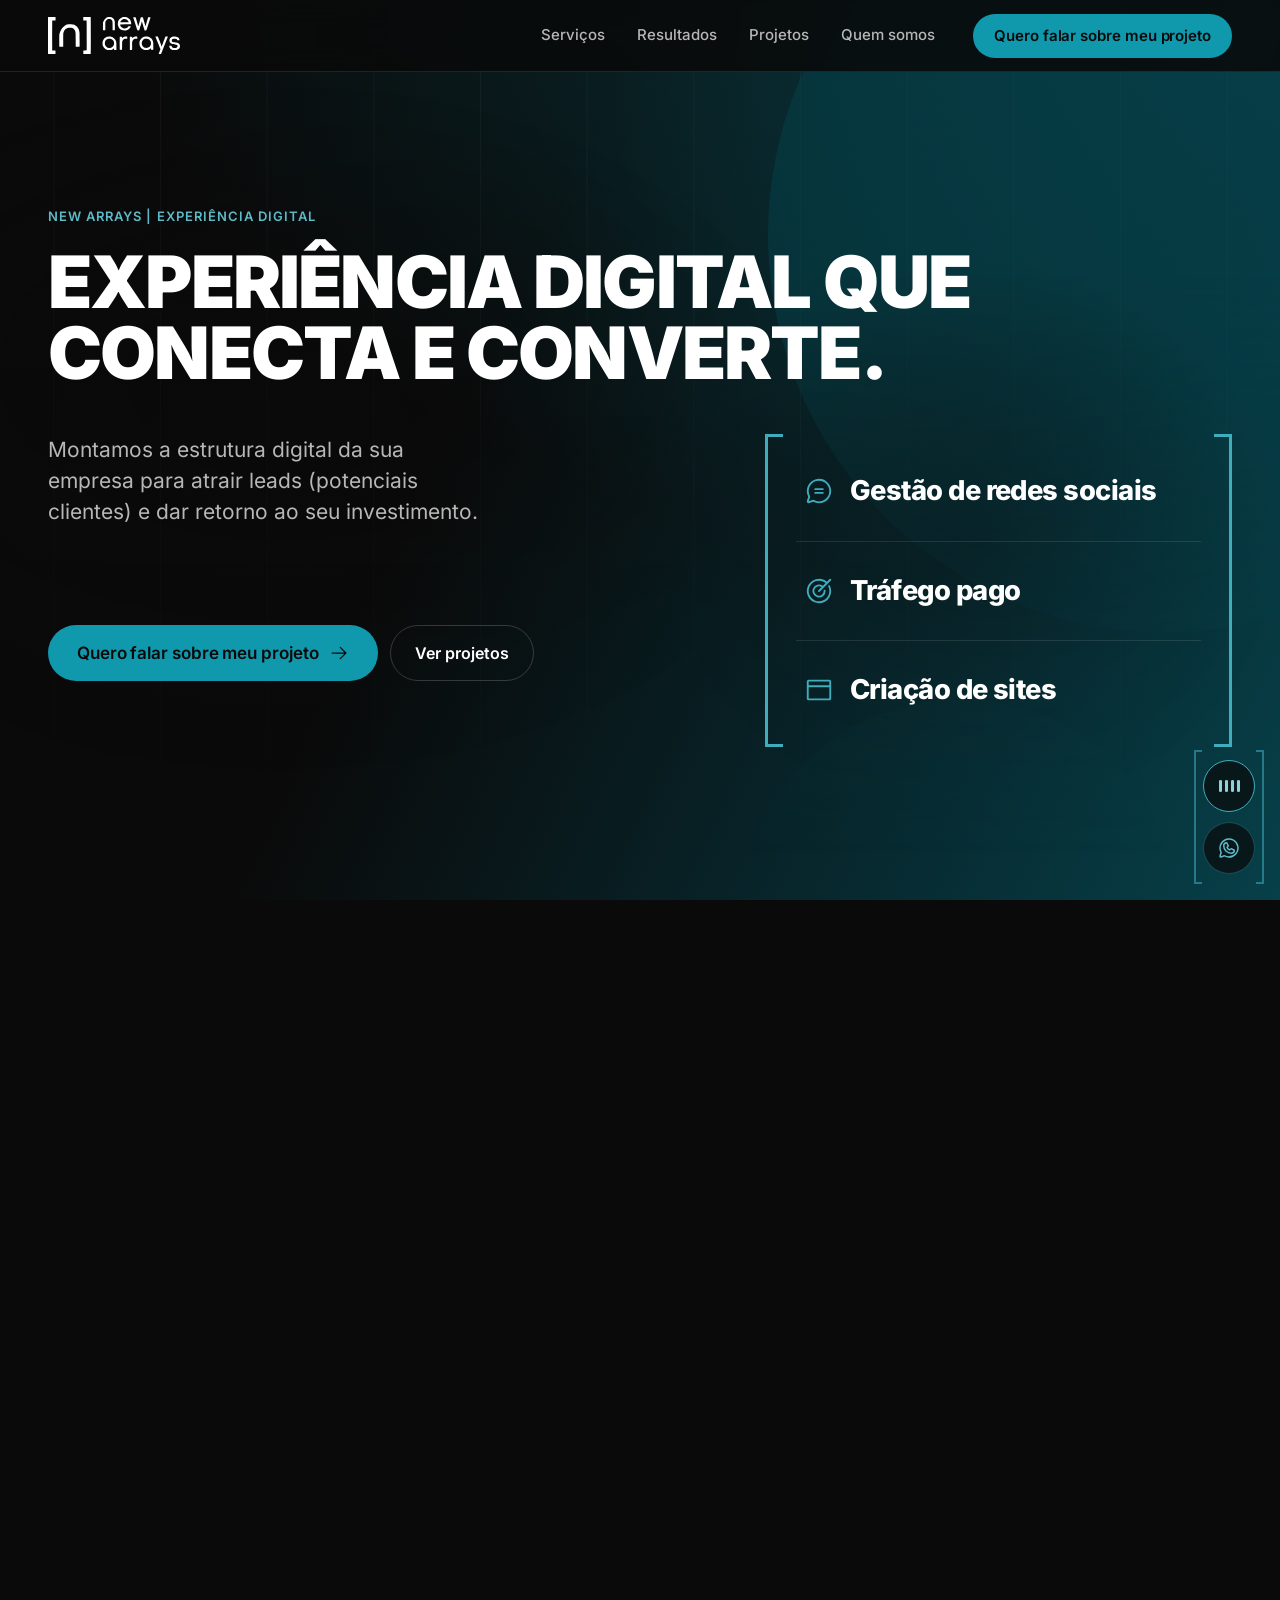
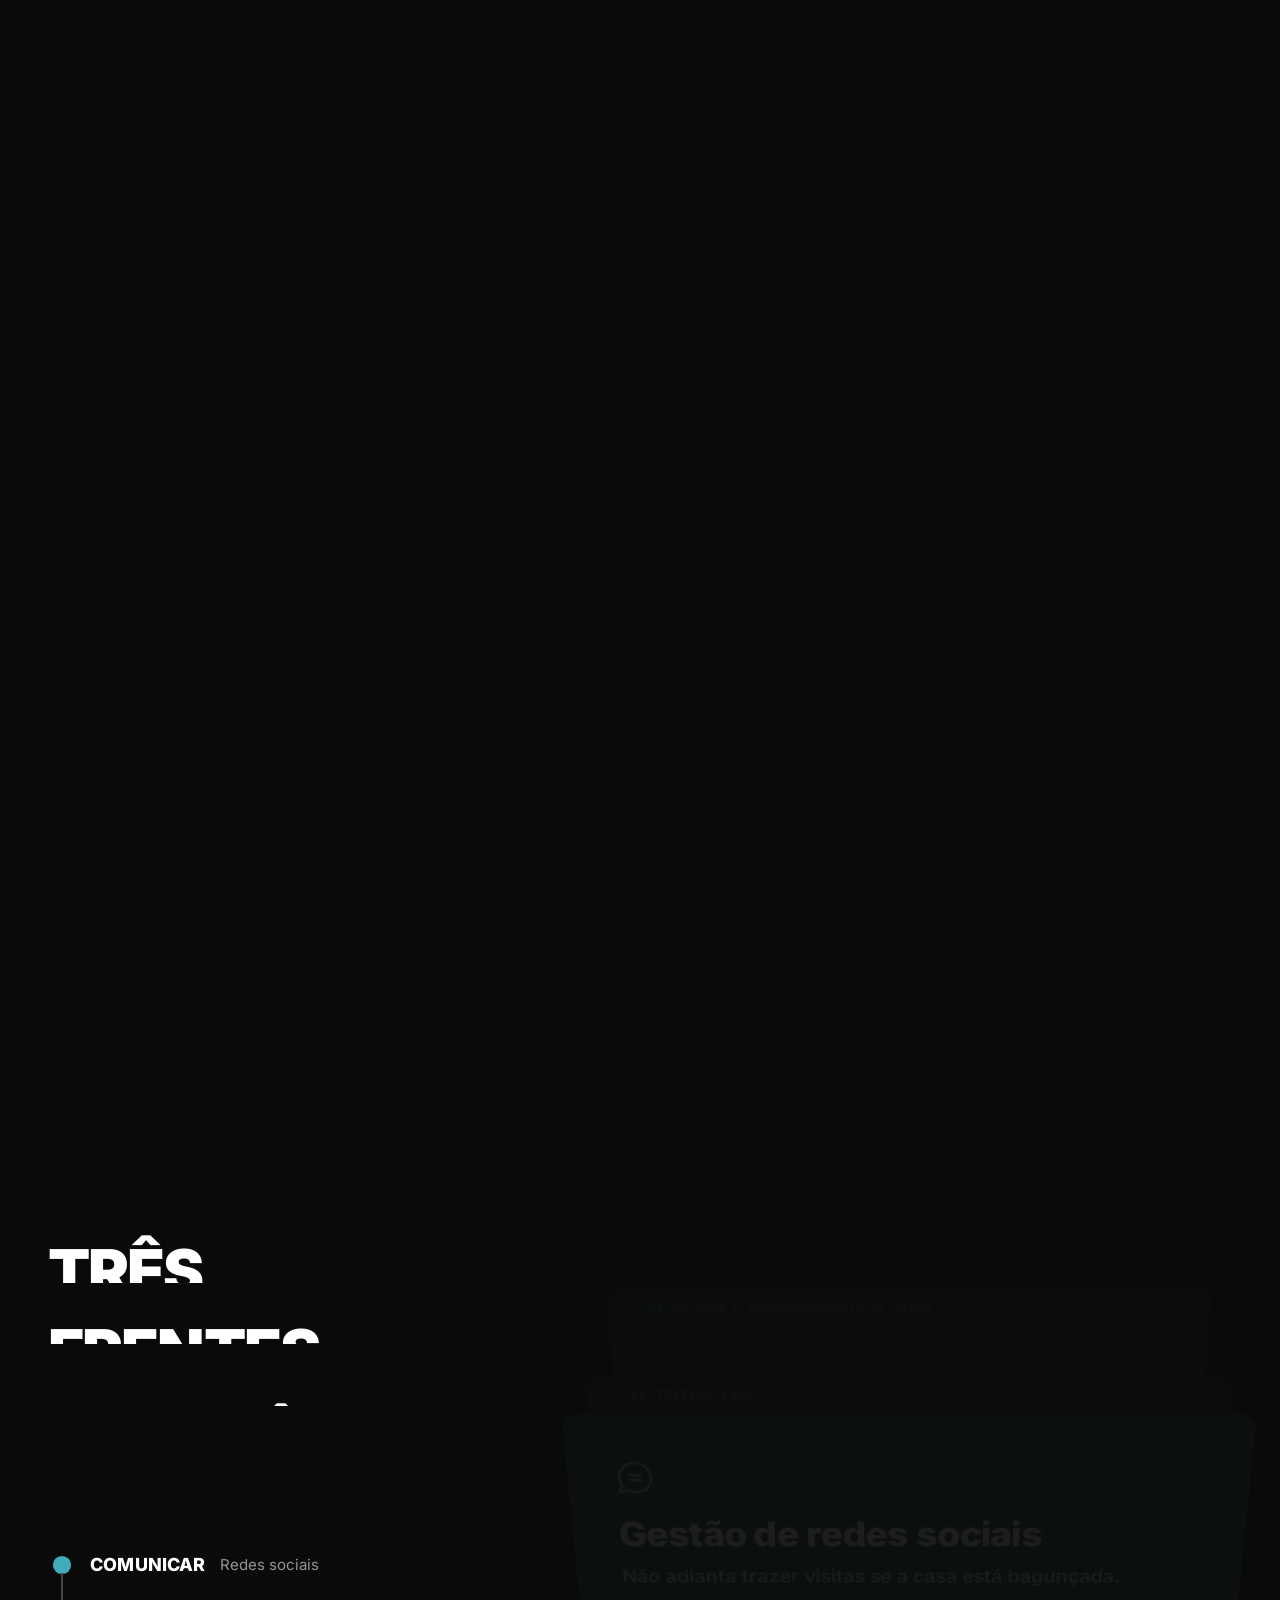
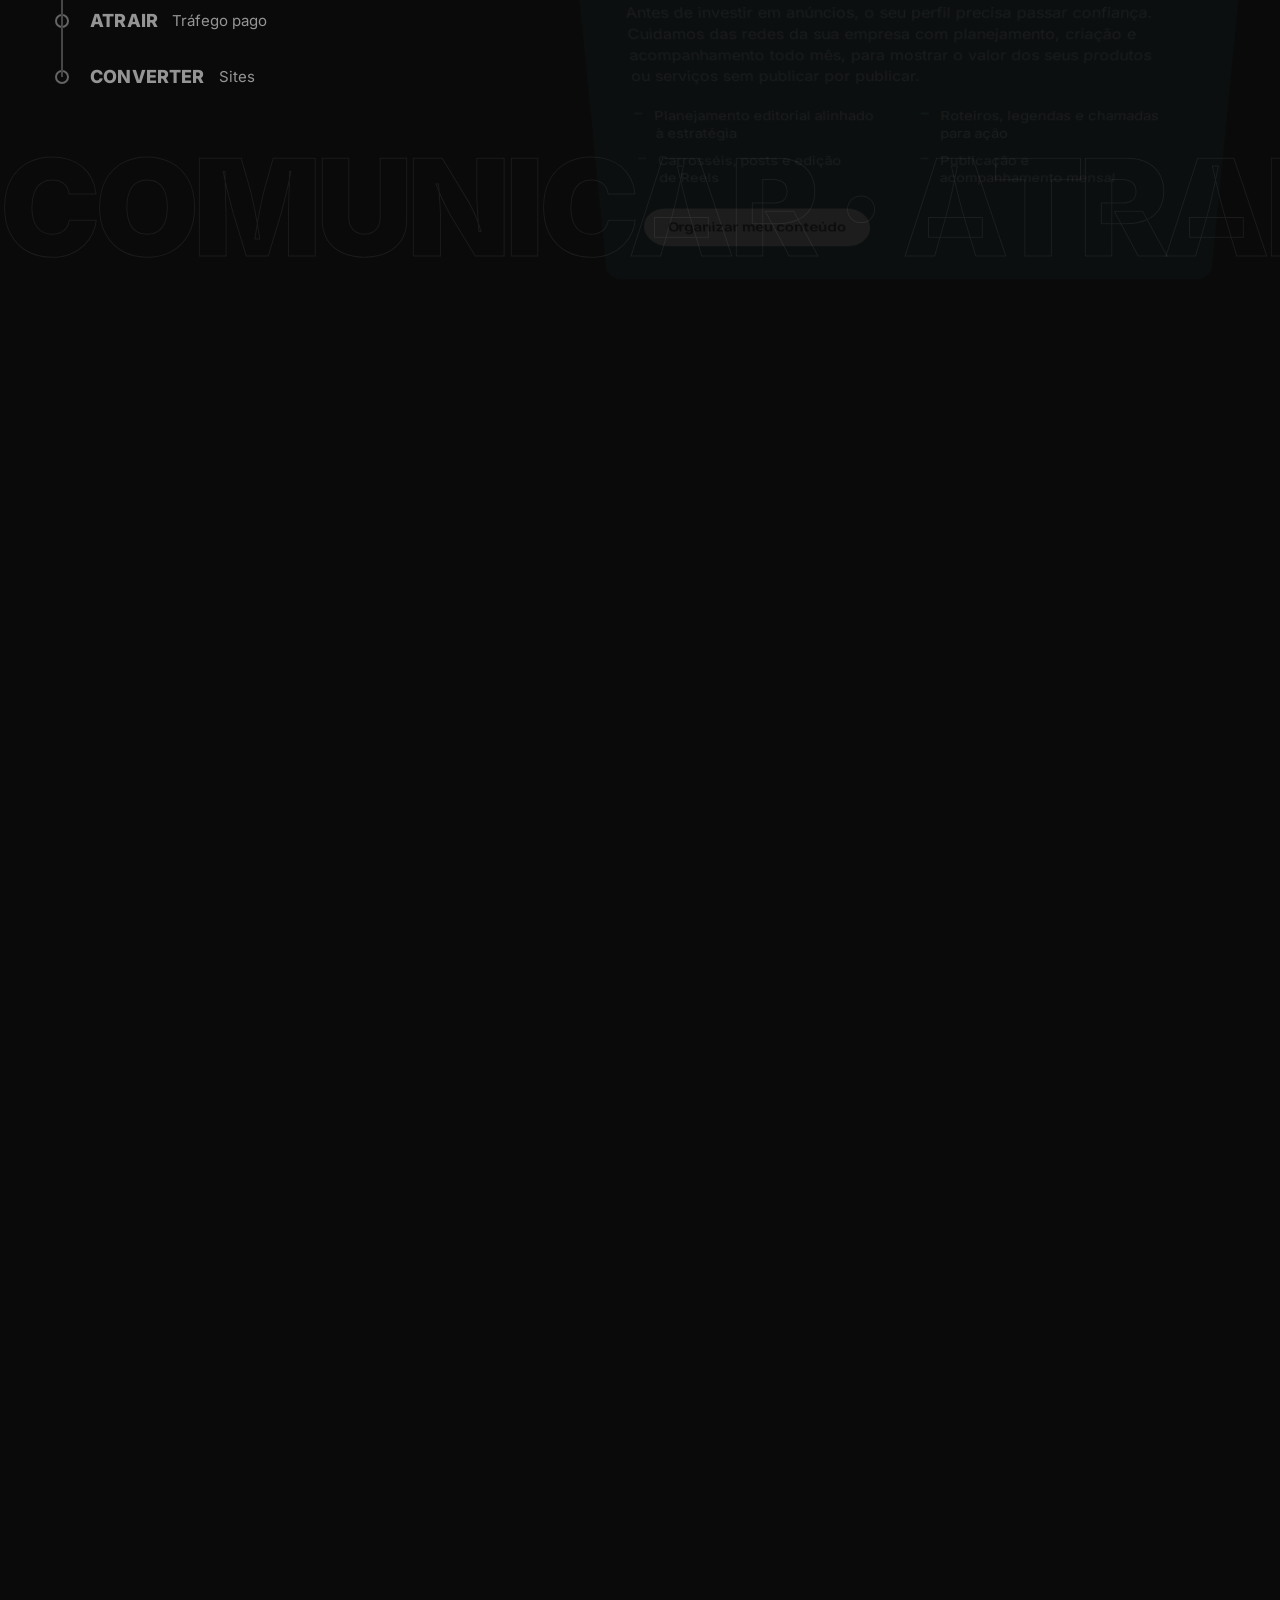
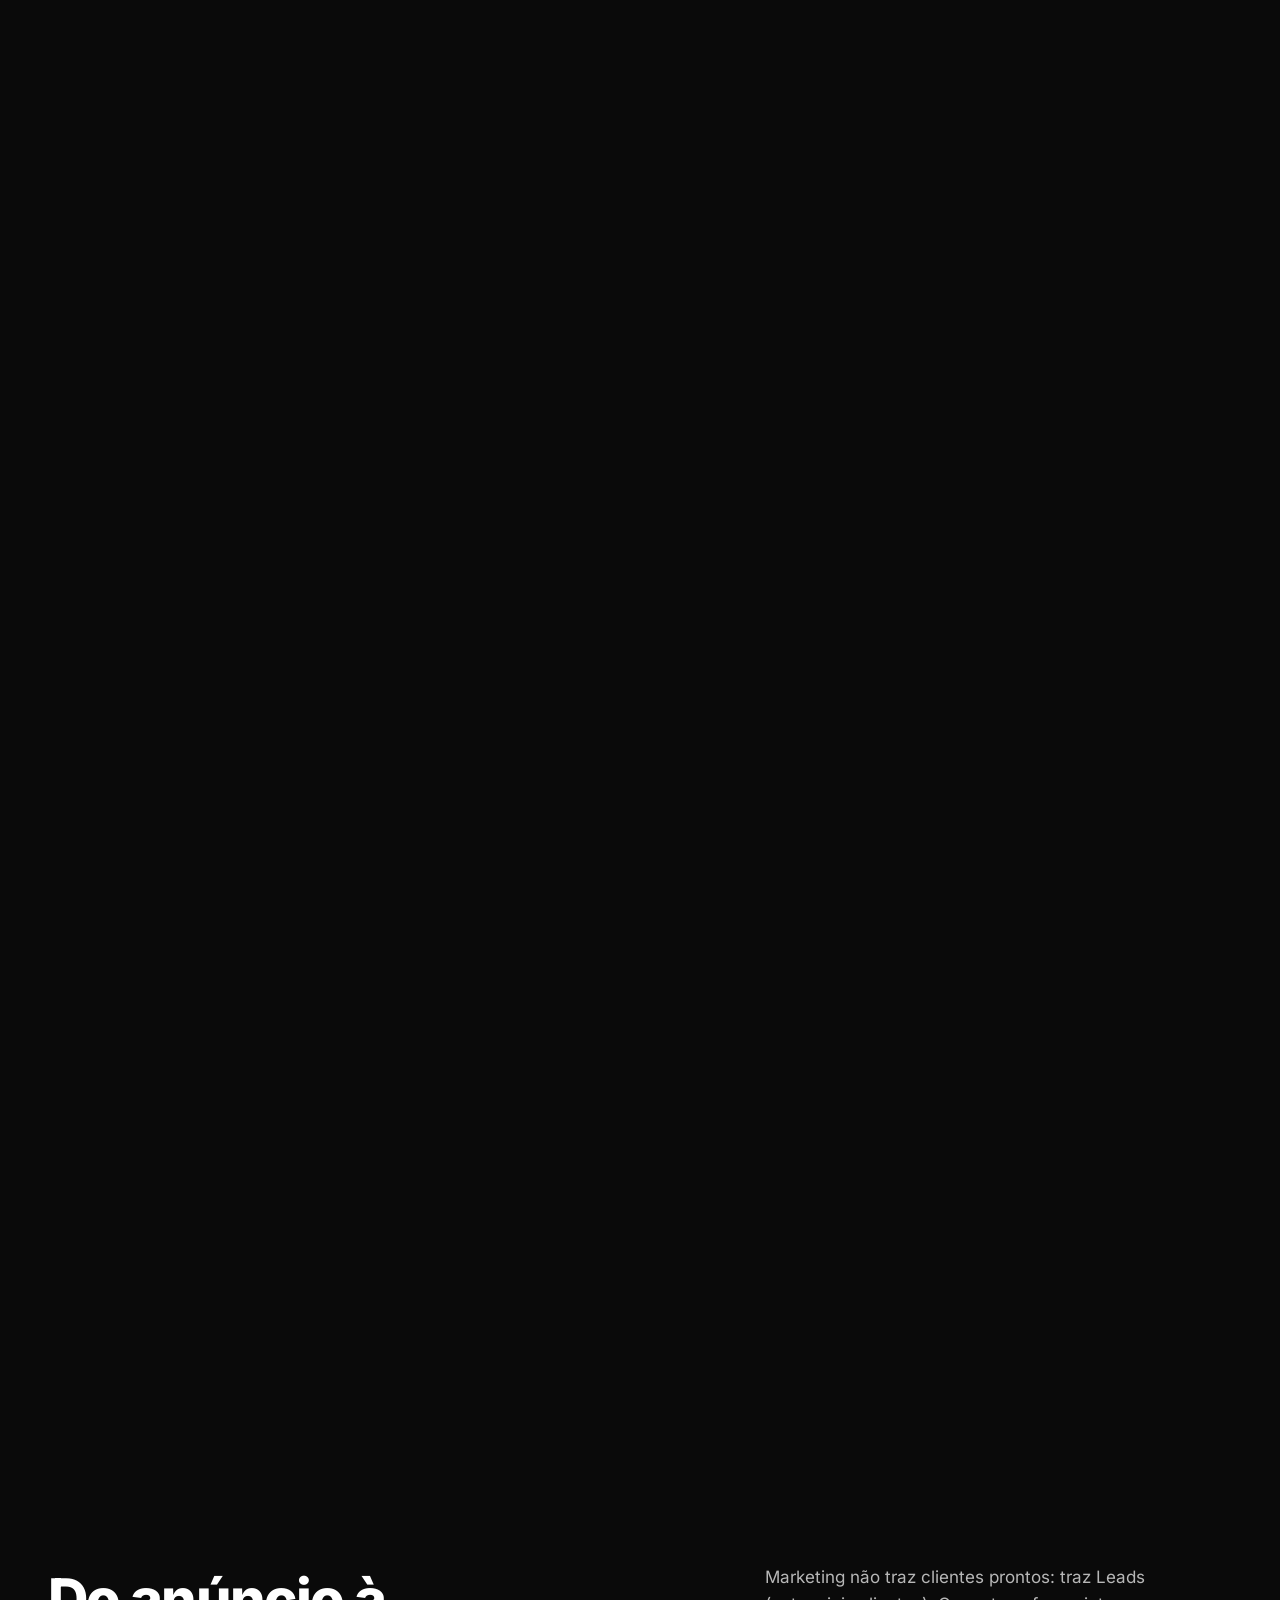
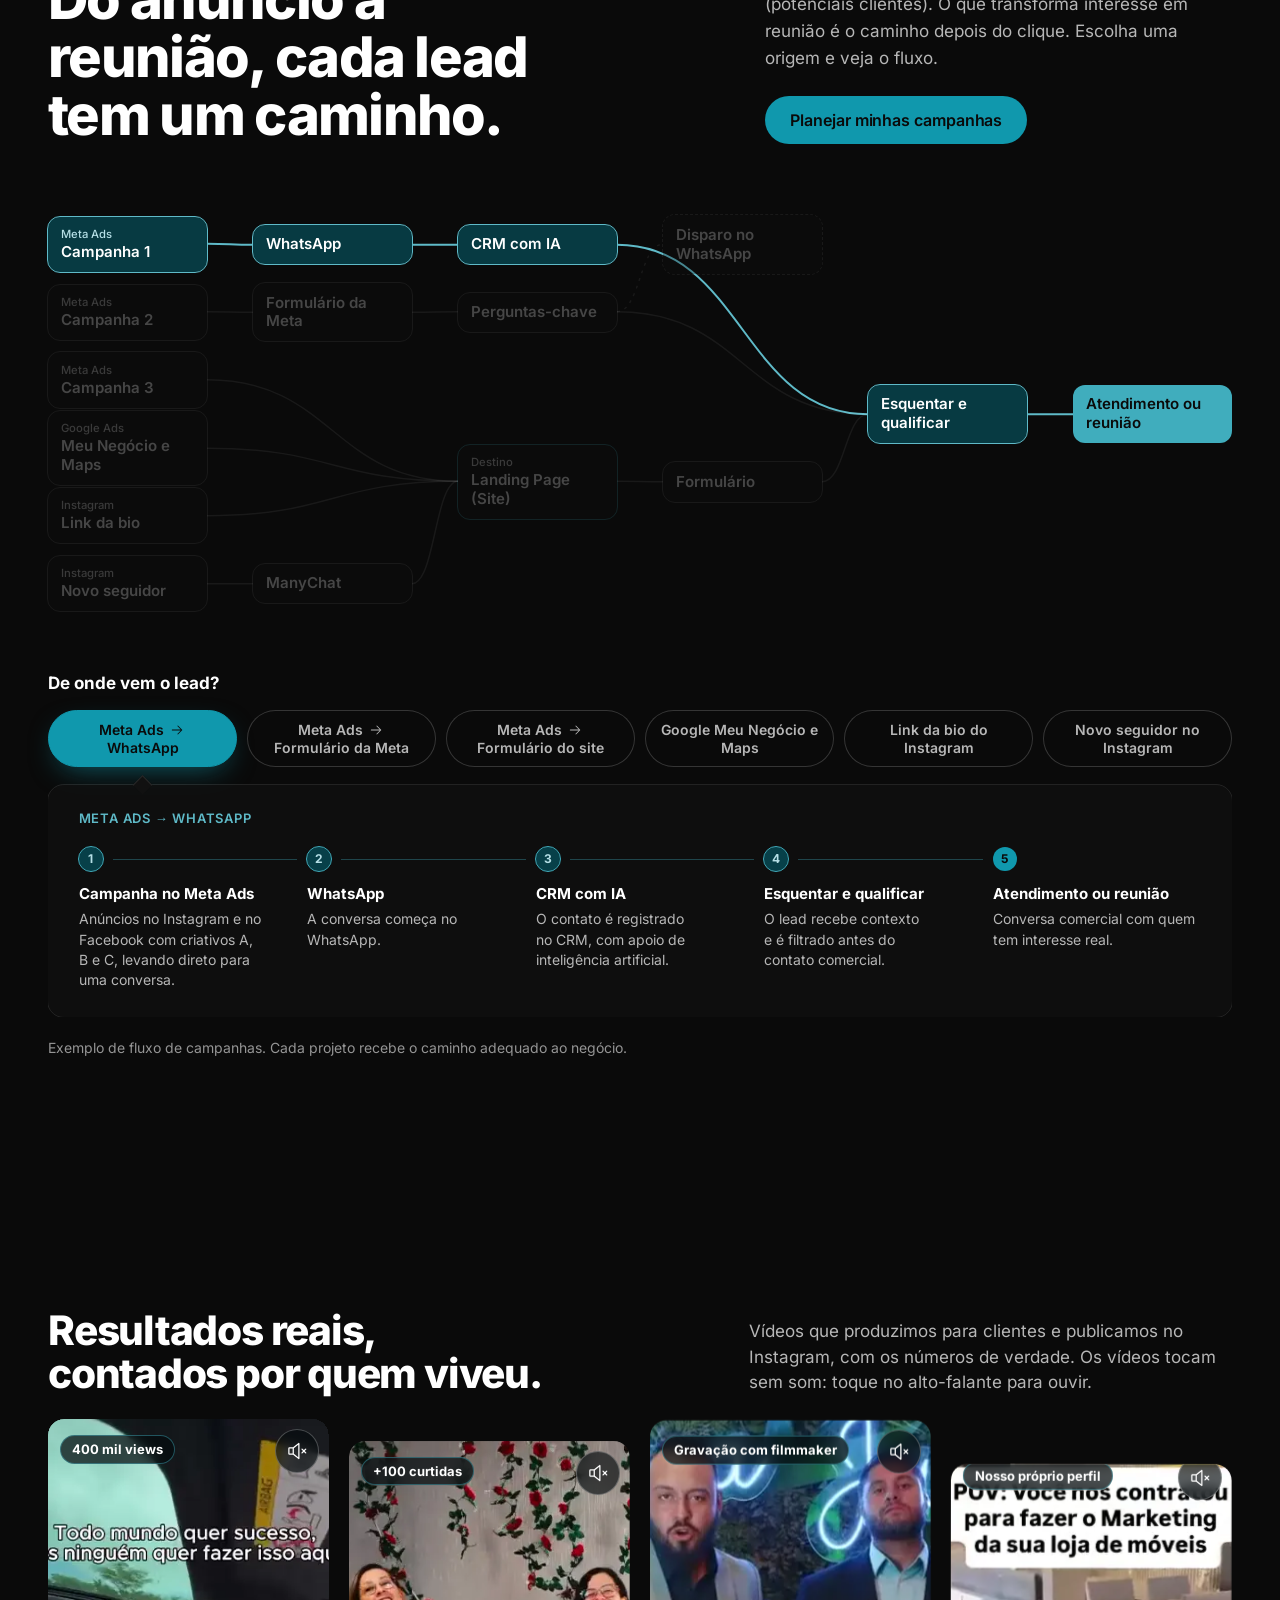
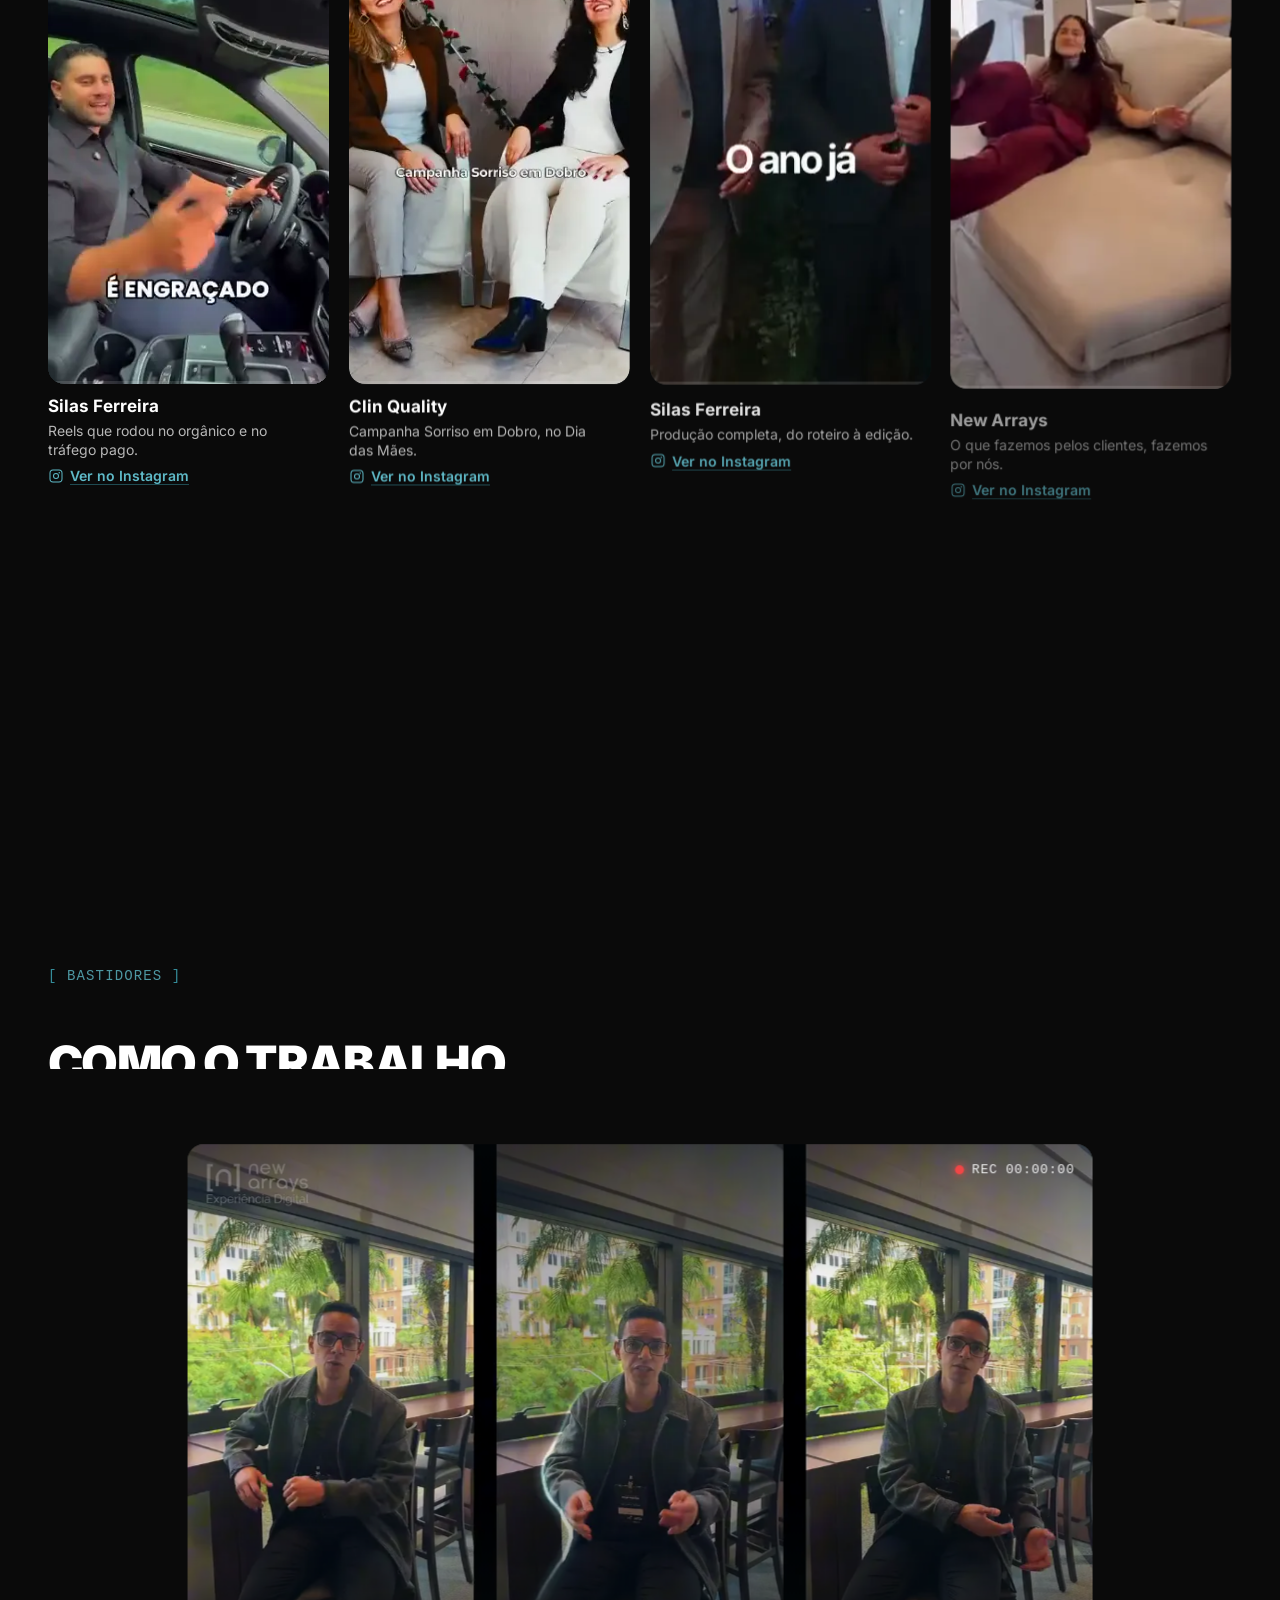
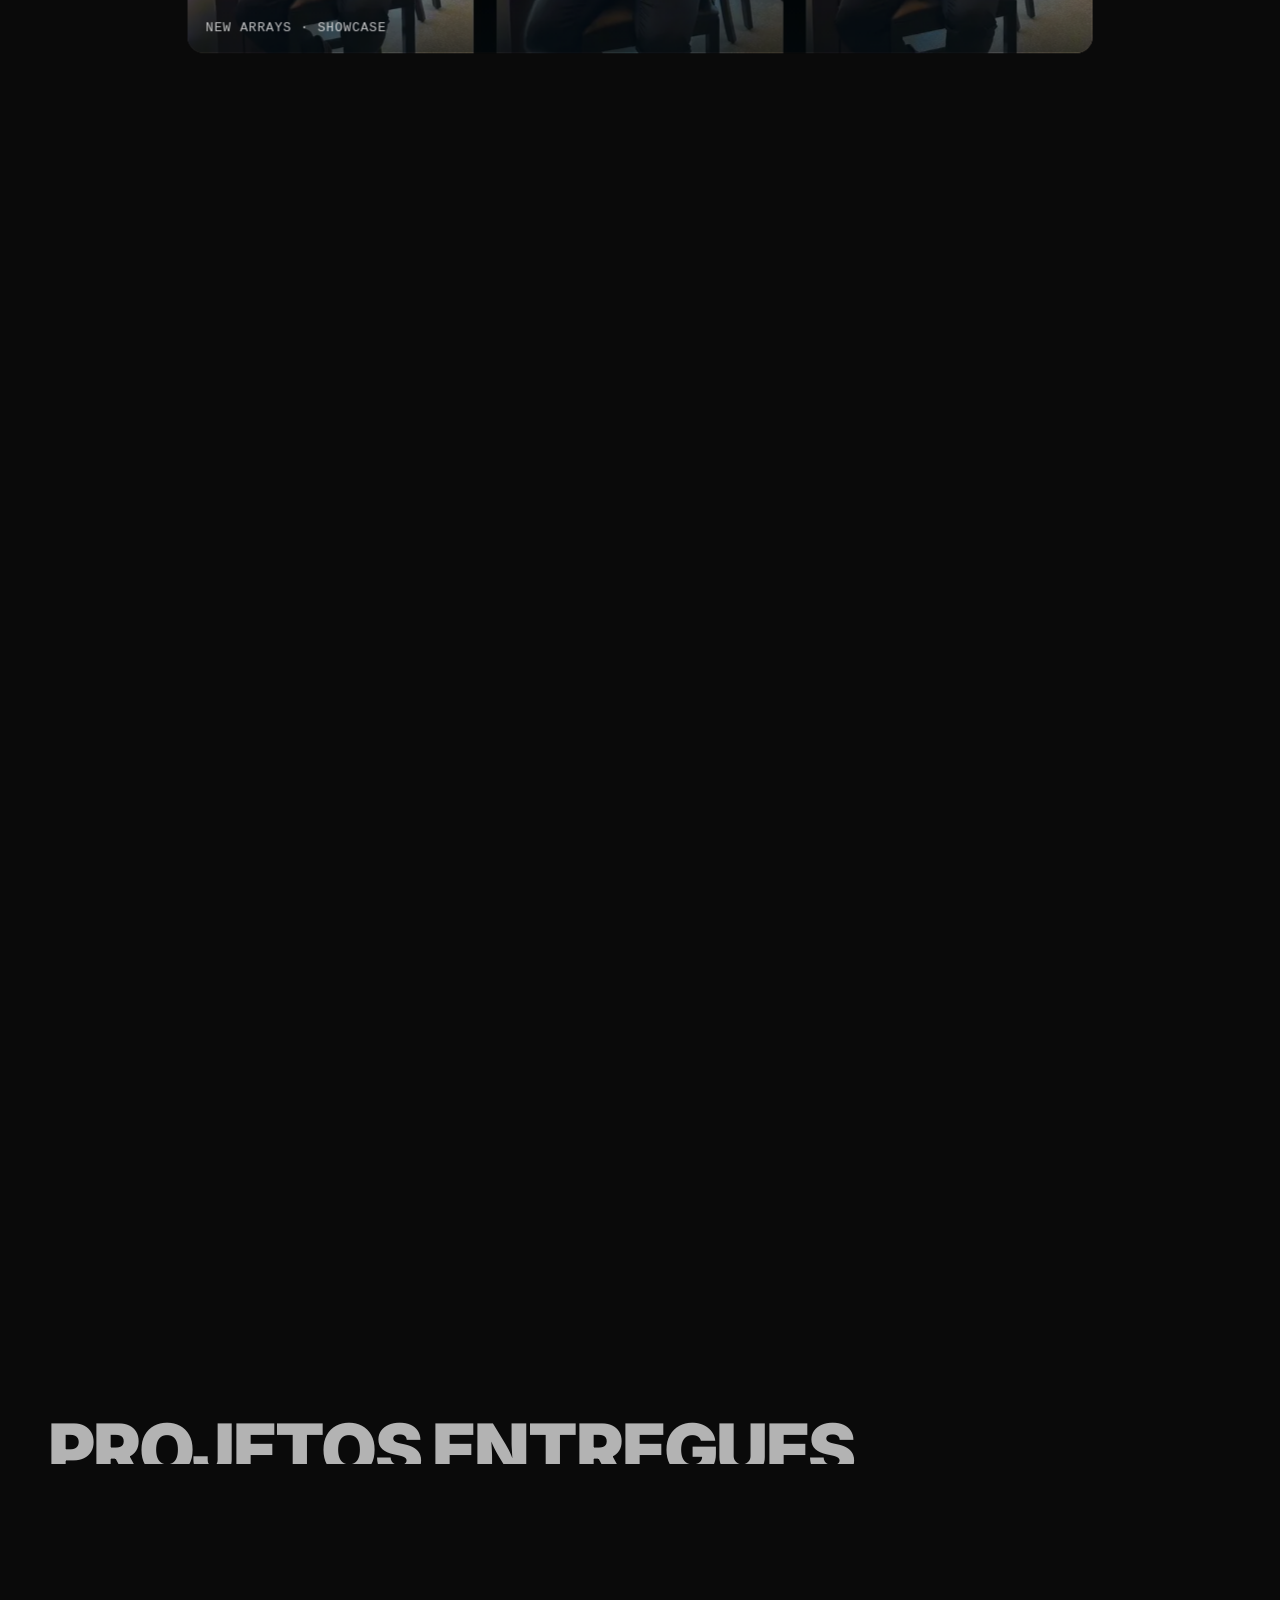
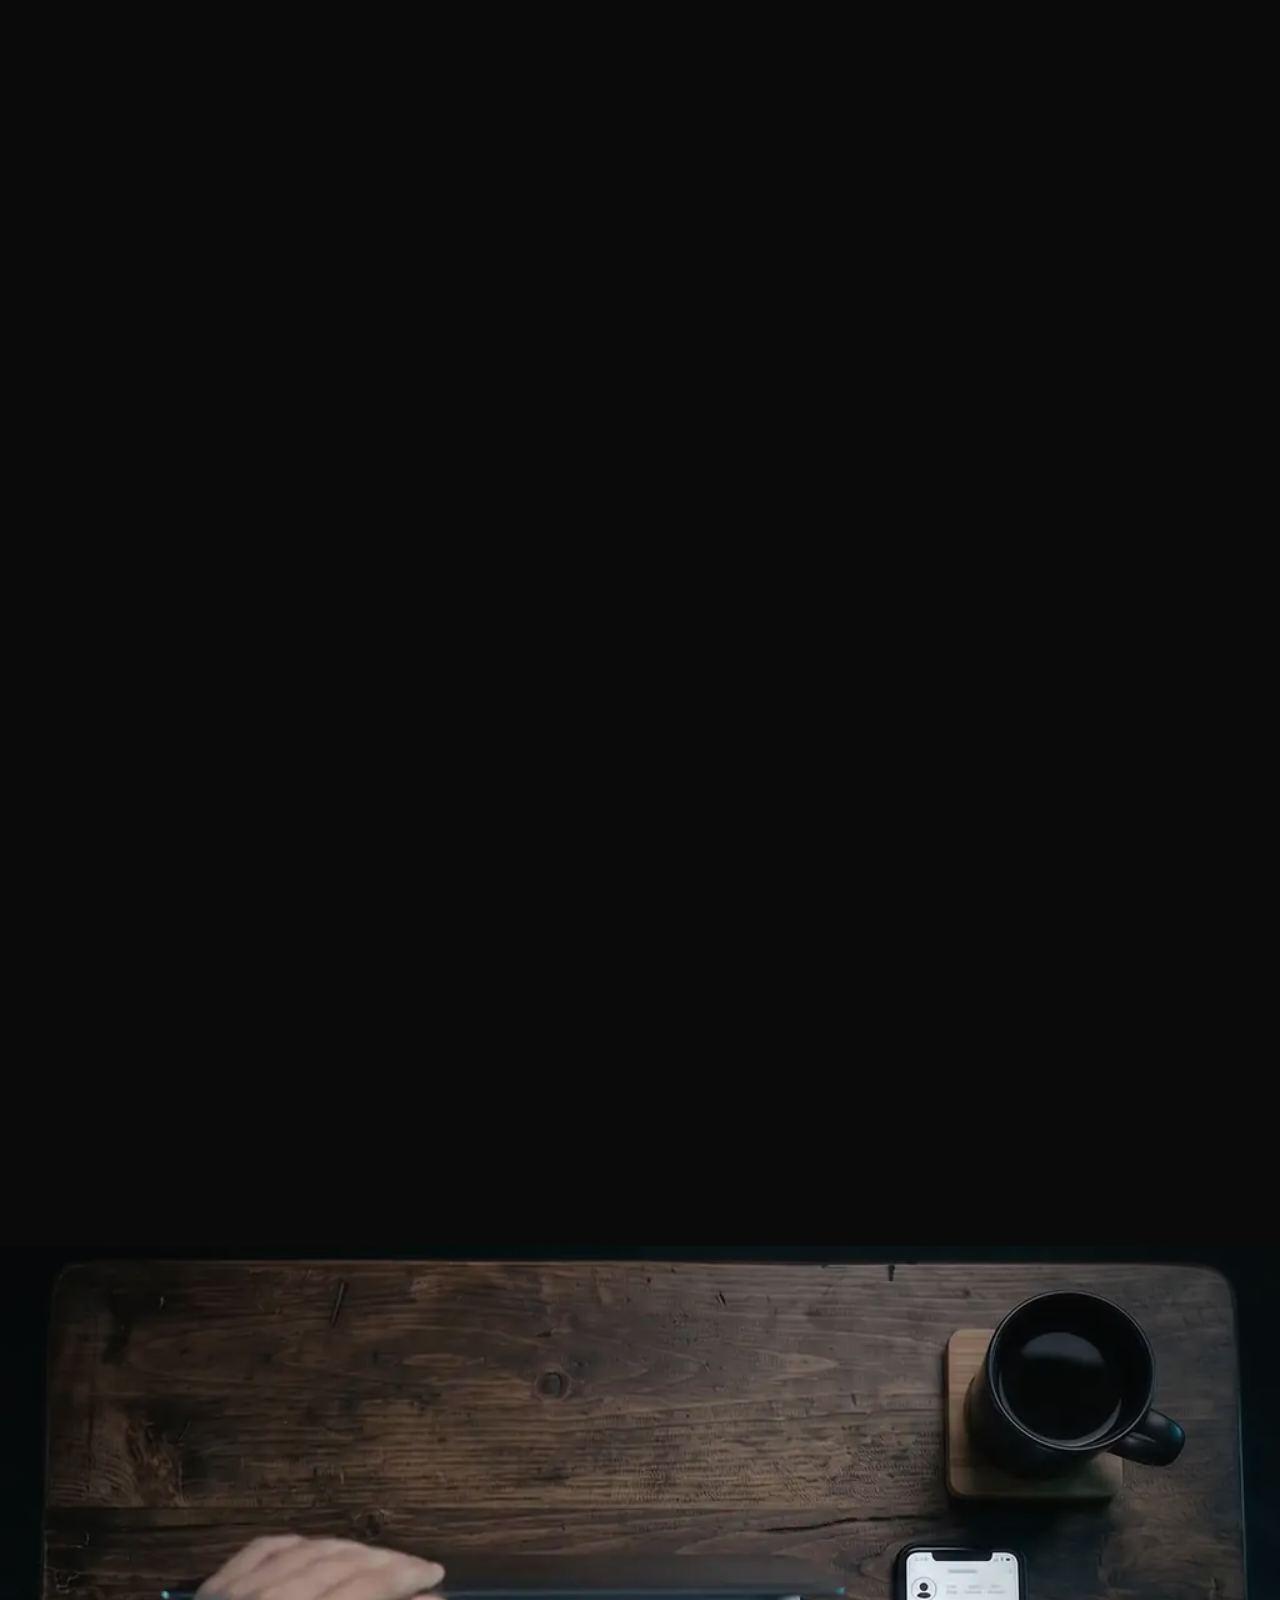
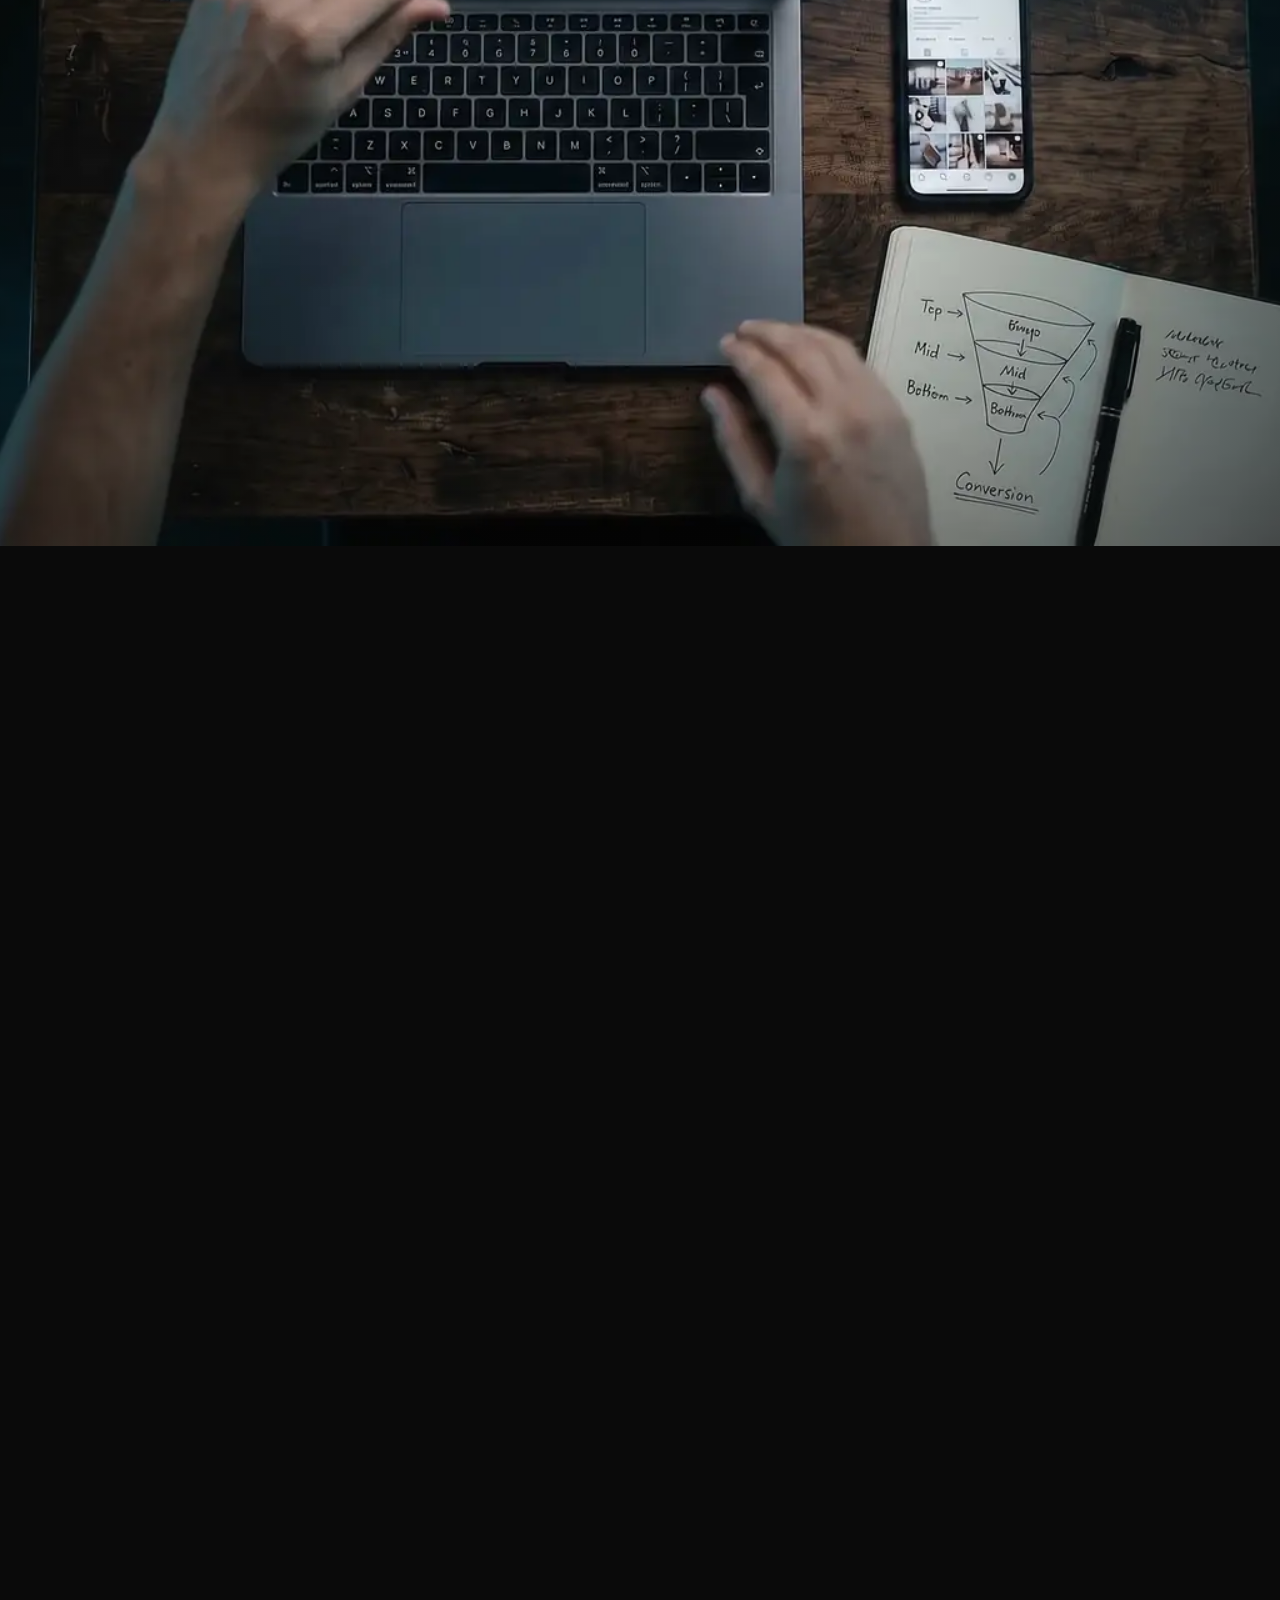
==== commit f465a686: "feat: general update and corrections (QA update)" ====
--- a/index.html
+++ b/index.html
@@ -108,7 +108,8 @@
   (function () {
     var m = function (q) { return window.matchMedia(q).matches; };
     // loader: só com movimento liberado; segurança: some sozinho em 6 s se algo travar
-    if (!m("(prefers-reduced-motion: reduce)")) {
+    var recarga = false; try { recarga = !!sessionStorage.getItem("na-volta"); } catch (e) {}
+    if (!m("(prefers-reduced-motion: reduce)") && !recarga) {
       document.documentElement.classList.add("com-ld", "carregando");
       setTimeout(function () { var l = document.getElementById("ld"); if (l) l.remove(); document.documentElement.classList.remove("com-ld", "carregando"); }, 6000);
     }
@@ -831,16 +832,18 @@
       </div>
     </div>
 
-    <a class="bastidores__tela" href="https://www.youtube.com/watch?v=wAyeaioIry0" target="_blank" rel="noopener" aria-label="Vídeo de bastidores da New Arrays: assistir completo no YouTube (abre em nova aba)">
-      <span class="bastidores__moldura">
-        <video class="bastidores__video" data-src="assets/midia/showcase.mp4" poster="assets/midia/showcase.webp" muted loop playsinline preload="none" aria-hidden="true"></video>
-        <span class="bastidores__rec" aria-hidden="true"><i></i>REC <span data-timecode>00:00:00</span></span>
-        <span class="bastidores__rotulo" aria-hidden="true">New Arrays · Showcase</span>
-        <span class="bastidores__cursor" aria-hidden="true"><svg><use href="#i-play"/></svg>Ver no YouTube</span>
-      </span>
-      <span class="bastidores__canto bastidores__canto--a" aria-hidden="true"></span>
-      <span class="bastidores__canto bastidores__canto--b" aria-hidden="true"></span>
-    </a>
+    <div class="bastidores__janela">
+      <a class="bastidores__tela" href="https://www.youtube.com/watch?v=wAyeaioIry0" target="_blank" rel="noopener" aria-label="Vídeo de bastidores da New Arrays: assistir completo no YouTube (abre em nova aba)">
+        <span class="bastidores__moldura">
+          <video class="bastidores__video" data-src="assets/midia/showcase.mp4" poster="assets/midia/showcase.webp" muted loop playsinline preload="none" aria-hidden="true"></video>
+          <span class="bastidores__rec" aria-hidden="true"><i></i>REC <span data-timecode>00:00:00</span></span>
+          <span class="bastidores__rotulo" aria-hidden="true">New Arrays · Showcase</span>
+          <span class="bastidores__cursor" aria-hidden="true"><svg><use href="#i-play"/></svg>Ver no YouTube</span>
+        </span>
+        <span class="bastidores__canto bastidores__canto--a" aria-hidden="true"></span>
+        <span class="bastidores__canto bastidores__canto--b" aria-hidden="true"></span>
+      </a>
+    </div>
 
     <ol class="bastidores__etapas" aria-label="Etapas do trabalho">
       <li><span>01</span>Diagnóstico</li>
@@ -952,7 +955,7 @@
       <h2 id="sobre-titulo" class="sobre__titulo" data-fx="subir">Criamos estruturas digitais novas, organizadas e prontas para crescer.</h2>
       <p data-fx="subir" data-fx-atraso="100">O nome vem da programação. <em>New</em> é o comando que cria algo novo e reserva espaço para ele existir. <em>Array</em> é um conjunto organizado de elementos. É o que fazemos com a presença digital de cada cliente.</p>
       <p data-fx="subir" data-fx-atraso="160">A New Arrays começou com desenvolvimento de sites, em 2022, e hoje conecta comunicação, atração e conversão. O fundador, Daniel Sodré Basilio, atua com tecnologia desde 2015, com passagens por Fatec, Etec, Hospital Israelita Albert Einstein e Accenture.</p>
-      <p class="sobre__local" data-fx="subir" data-fx-atraso="220"><svg aria-hidden="true"><use href="#i-pin"/></svg><span>Somos de Embu das Artes e atendemos negócios de qualquer lugar do mundo.</span></p>
+      <p class="sobre__local" data-fx="subir" data-fx-atraso="220"><svg aria-hidden="true"><use href="#i-pin"/></svg><span>Somos de Embu das Artes - SP e atendemos negócios de qualquer lugar do mundo.</span></p>
     </div>
   </div>
   </div>
@@ -1070,4 +1073,4 @@
   </a>
 </aside>
 </body>
-</html>
+</html>
--- a/assets/css/site.css
+++ b/assets/css/site.css
@@ -2598,11 +2598,9 @@
 .cena-bast .bastidores__palco {
   position: sticky; top: 0; height: 100vh; height: 100dvh;
   max-width: none; padding: calc(var(--topo-h) + 2.5vh) max(var(--gutter), calc((100vw - var(--largura)) / 2)) 3.5vh;
-  grid-template-rows: auto minmax(0, 1fr) auto; align-content: stretch; overflow: clip;
+  grid-template-rows: auto minmax(0, 1fr) auto; grid-template-columns: minmax(0, 1fr); align-content: stretch; overflow: clip;
 }
 .cena-bast .bastidores__titulo { font-size: clamp(1.9rem, 0.8rem + 2.7vw, 3.6rem); }
-.cena-bast .bastidores__tela { align-self: center; height: 100%; width: auto; max-width: 100%; aspect-ratio: 16 / 9; }
-.cena-bast .bastidores__moldura { height: 100%; }
 /* Projetos entra por cima da saída dos bastidores, no mesmo lugar (sem a página descer) */
 .cena-bast .projetos { margin-top: -100vh; z-index: 2; pointer-events: none; }
 .cena-bast .projetos .fx-palco > * { pointer-events: auto; }
@@ -2730,3 +2728,71 @@
 .servicos-deck .servicos__grade { position: relative; z-index: 1; }
 .servicos__titulo .pal-m { display: inline-block; overflow: hidden; vertical-align: top; padding: 0.16em 0 0.06em; margin: -0.16em 0 -0.06em; } /* espaço para os acentos (Ê) não serem cortados */
 .servicos__titulo .pal-m > span { display: inline-block; }
+
+/* =========================================================
+   RESULTADOS NO CELULAR E NO TABLET (html.reels-pilha, < 1024 px)
+   Carrossel vertical: palco preso, Reels empilhados; a rolagem troca o vídeo (movimento.js)
+   ========================================================= */
+.reels-pilha .resultados { height: 400vh; padding: 0; overflow-x: clip; }
+.reels-pilha .resultados > .secao__in {
+  position: sticky; top: 0; height: 100vh; height: 100svh;
+  display: flex; flex-direction: column;
+  padding-top: calc(var(--topo-h) + 1.5vh); padding-bottom: 2.5vh;
+}
+.reels-pilha .resultados__titulo { font-size: clamp(1.6rem, 1rem + 3.4vw, 2.6rem); max-width: 20ch; }
+.reels-pilha .resultados__intro { margin-top: 8px; font-size: 0.875rem; line-height: 1.45; }
+.reels-pilha .reels {
+  position: relative; flex: 1 1 auto; min-height: 0; margin: 14px 0 0; padding: 0;
+  display: block; overflow: visible; scroll-snap-type: none;
+}
+.reels-pilha .reel {
+  position: absolute; inset: 0; margin: 0 !important;
+  display: grid; grid-template-rows: minmax(0, 1fr) auto; justify-items: center;
+  transform-origin: 50% 100%;
+}
+.reels-pilha .reel__midia { height: 100%; width: auto; max-width: 100%; max-height: none; aspect-ratio: 9 / 16; }
+.reels-pilha .reel__legenda { margin-top: 10px; text-align: center; justify-items: center; gap: 2px; max-width: min(100%, 520px); }
+@media (max-width: 639px) { .reels-pilha .reel__legenda { max-width: calc(100% - 136px); } } /* não passa por baixo dos botões fixos */
+.reels-pilha .reel__legenda > span { font-size: 0.875rem; }
+.reels-pilha .reel__ig { justify-self: center; }
+.reels-pilha .reel::before, .reels-pilha .reel::after { display: none; }
+/* contador "01 / 04" + pontinhos, na lateral */
+.reels__contador { display: none; }
+.reels-pilha .reels__contador {
+  display: flex; flex-direction: column; align-items: center; gap: 12px;
+  position: absolute; right: 0; top: 50%; transform: translateY(-50%); z-index: 5;
+  font-family: ui-monospace, Menlo, monospace; font-size: 0.75rem; color: var(--bw-200);
+  writing-mode: vertical-rl;
+}
+.reels__num b { color: #fff; font-weight: 600; }
+.reels__pontos { display: flex; gap: 8px; }
+.reels__pontos i { width: 6px; height: 6px; border-radius: 50%; background: rgb(255 255 255 / 0.25); transition: background 0.3s ease, transform 0.3s ease; }
+.reels__pontos i.on { background: var(--blue-400); transform: scale(1.5); }
+@media (max-width: 479px) { .reels-pilha .reels__contador { right: -6px; } }
+
+/* Bastidores: a tela 16:9 cabe no espaço livre do palco em qualquer proporção (tablet incluso) */
+.bastidores__janela { display: grid; place-items: center; min-width: 0; min-height: 0; }
+.cena-bast .bastidores__janela { container-type: size; height: 100%; }
+.cena-bast .bastidores__tela { width: min(100cqw, 100cqh * 16 / 9); height: auto; max-width: none; }
+
+/* convite para ouvir: em cima do botão (não cobre o conteúdo) e some depois de alguns segundos */
+.dock--convite .dock__som .dock__rotulo {
+  right: -9px; top: auto; bottom: calc(100% + 18px); transform: none;
+  animation: convite-entra 0.6s var(--ease-out) 1.6s backwards, convite-sai 0.6s ease 11s forwards;
+}
+@keyframes convite-entra { from { opacity: 0; transform: translateY(8px); } }
+@keyframes convite-sai { to { opacity: 0; transform: translateY(6px); } }
+
+/* rodapé: a última linha não fica por baixo dos botões fixos */
+.rodape__base { padding-right: max(var(--gutter), 104px); }
+
+/* baralho das Três frentes: a aba de cada carta aparece quando ela está atrás */
+.servico__aba { display: none; }
+.servicos-deck .servico__aba {
+  display: flex; gap: 10px; align-items: center; position: absolute; top: 12px; left: clamp(28px, 3.4vw, 48px); right: 24px;
+  font-family: ui-monospace, Menlo, monospace; font-size: 0.75rem; letter-spacing: 0.08em; text-transform: uppercase;
+  color: rgb(255 255 255 / 0.75); opacity: 0; transition: opacity 0.35s ease; pointer-events: none;
+}
+.servicos-deck .servico__aba b { color: var(--blue-300); font-weight: 600; }
+.servicos-deck .servicos[data-etapa="1"] .fx-etapa:not(:nth-of-type(1)) .servico__aba,
+.servicos-deck .servicos[data-etapa="2"] .fx-etapa:nth-of-type(3) .servico__aba { opacity: 1; }
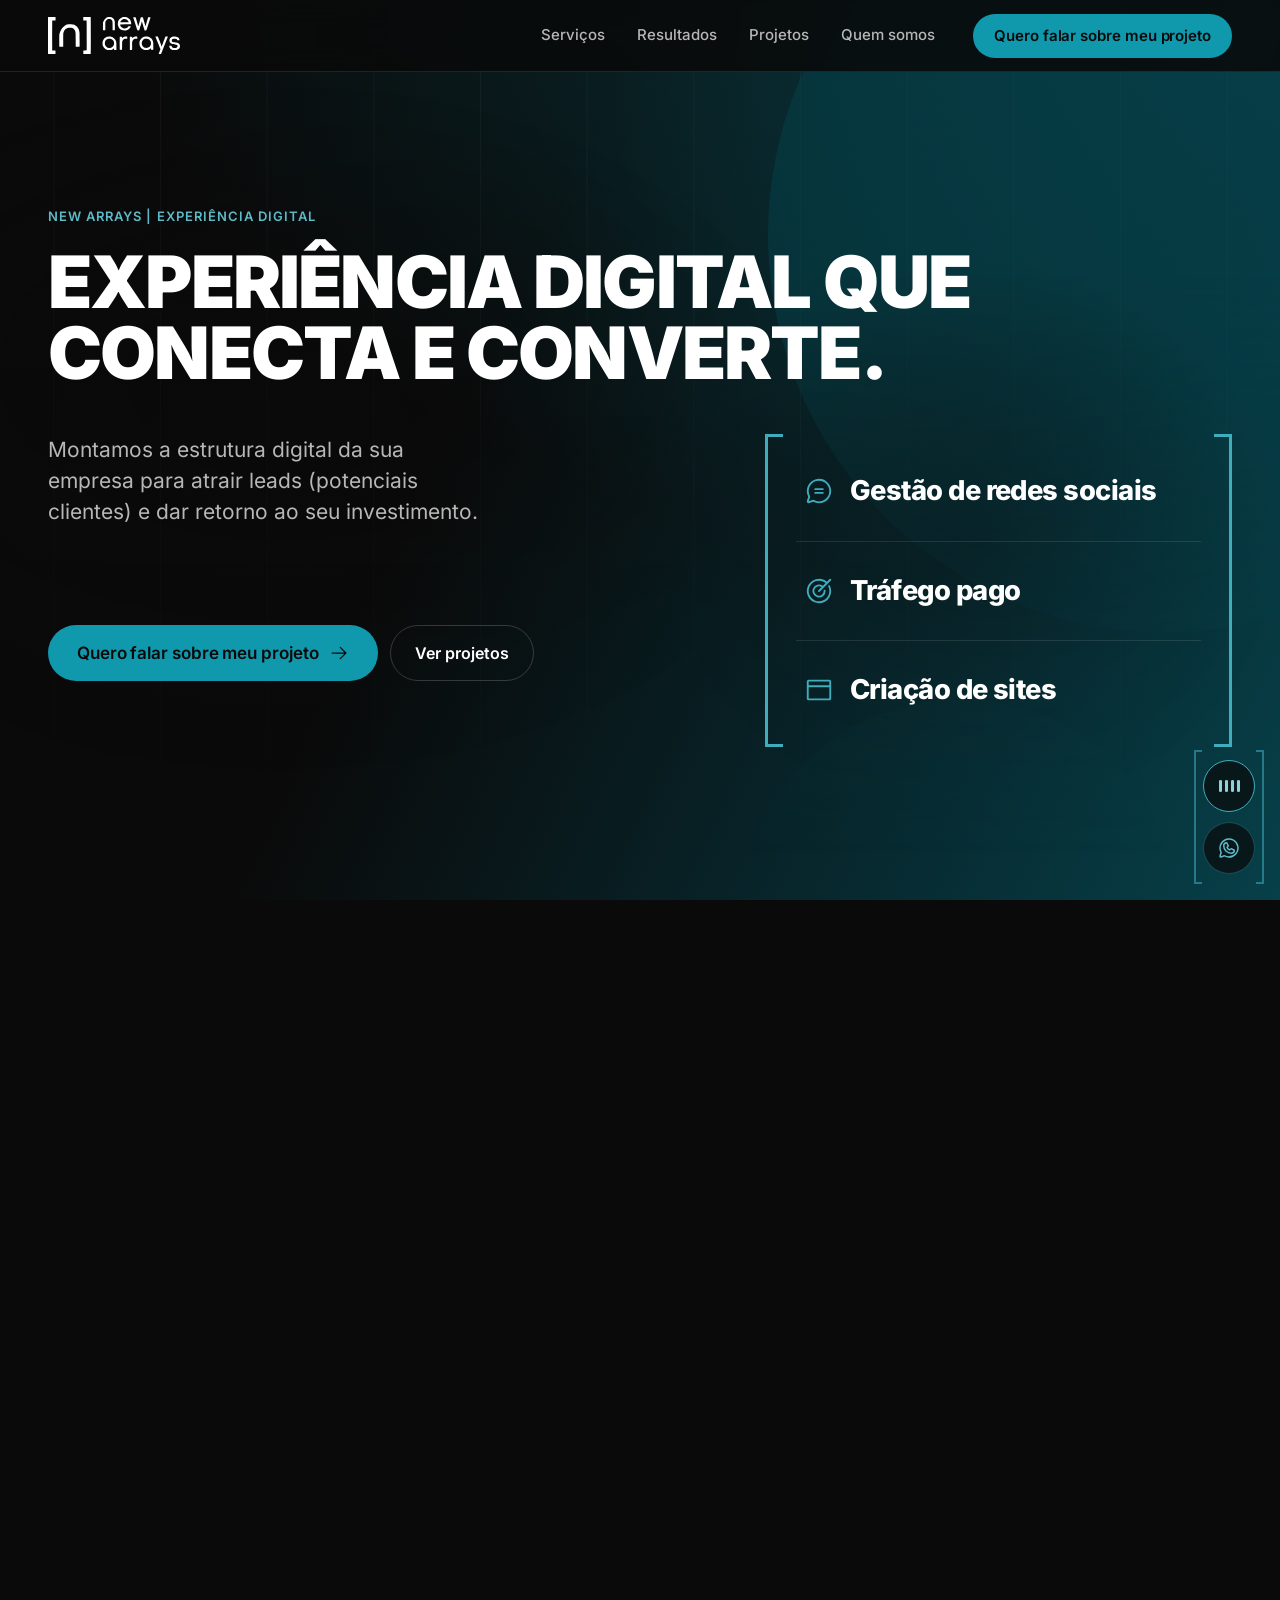
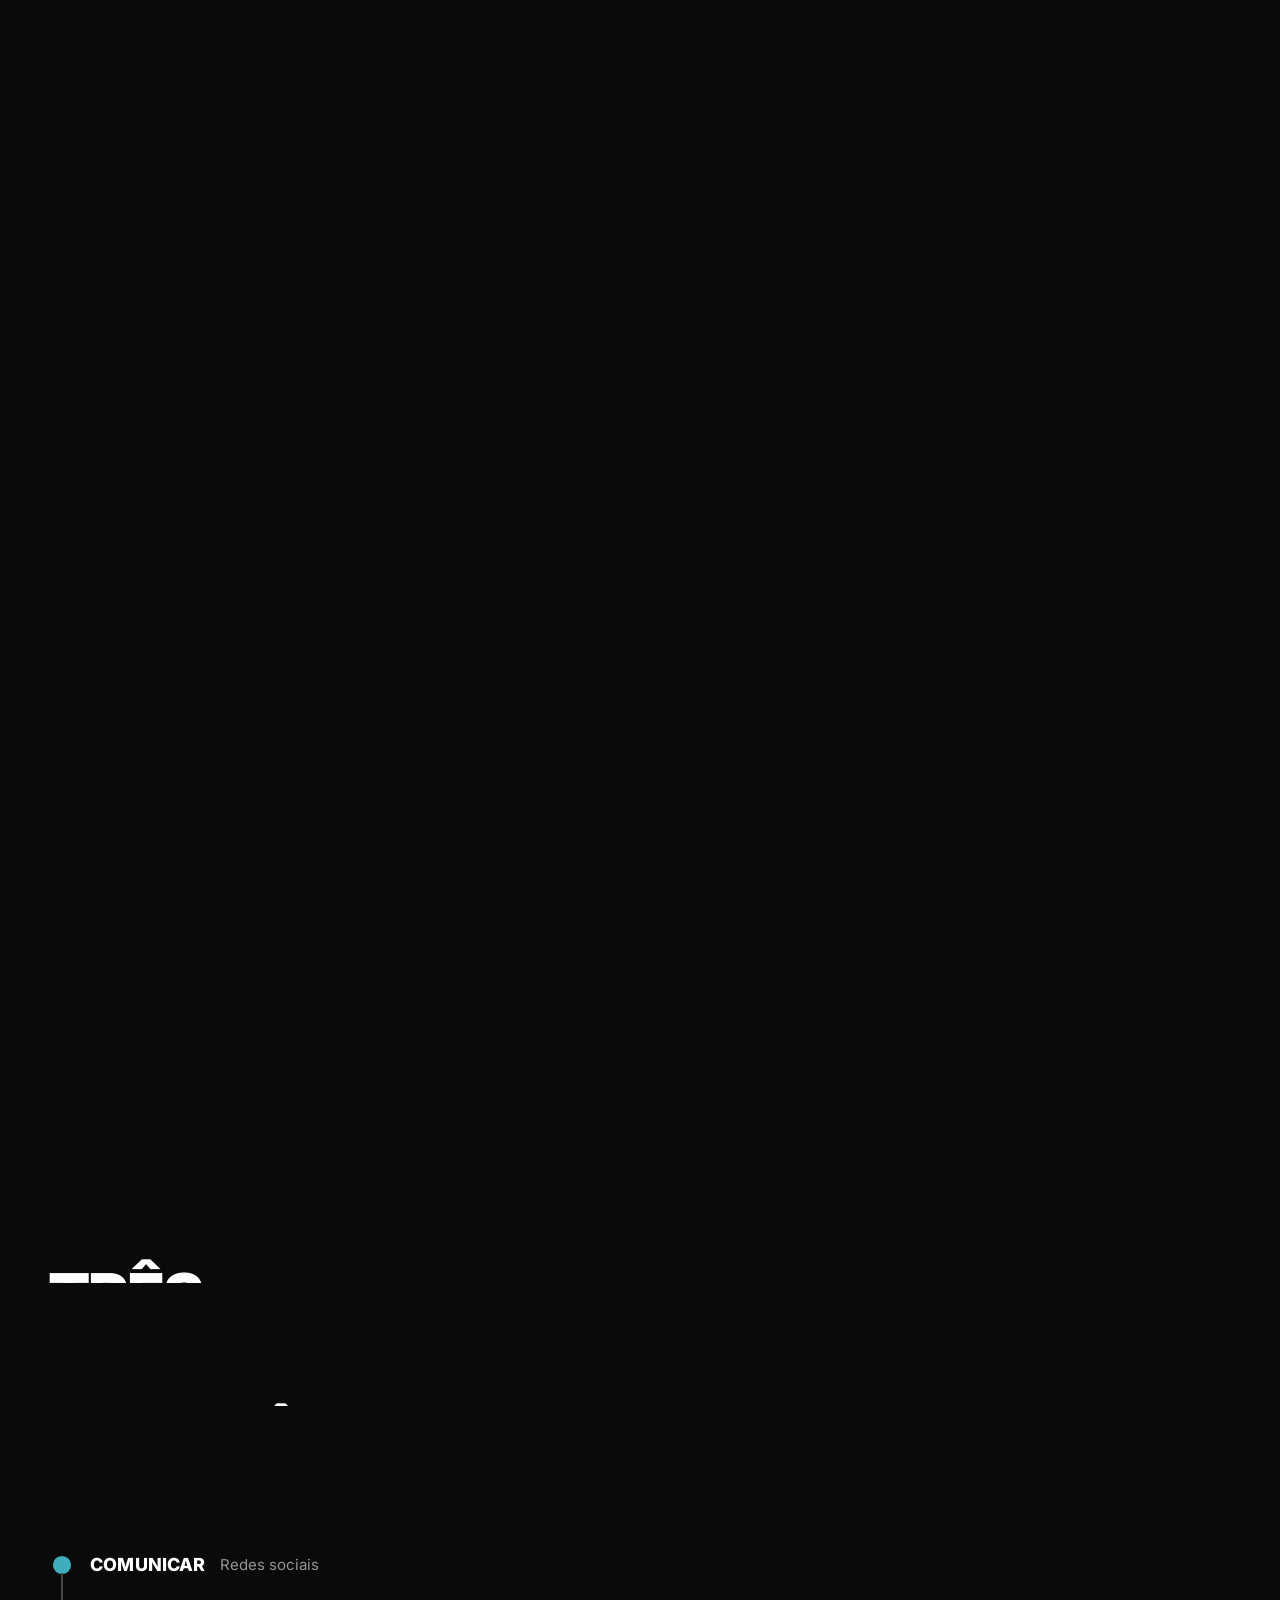
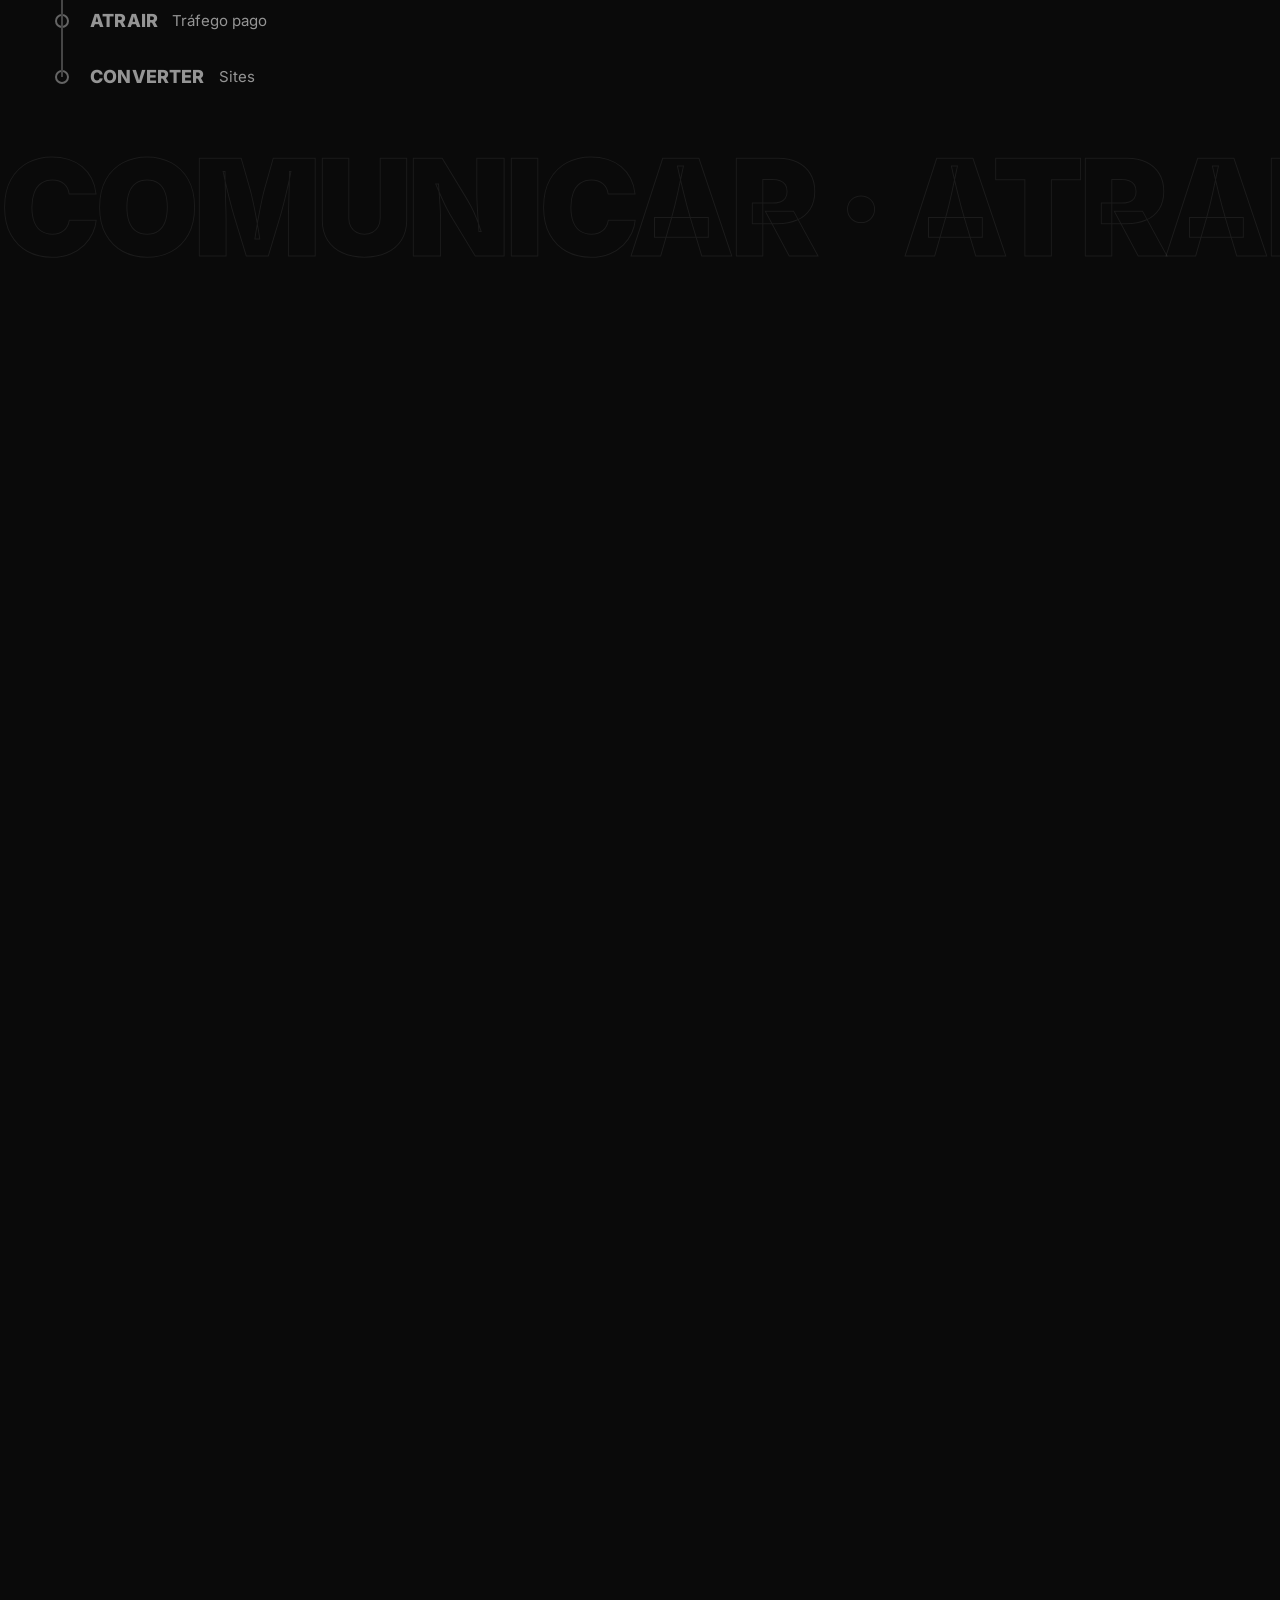
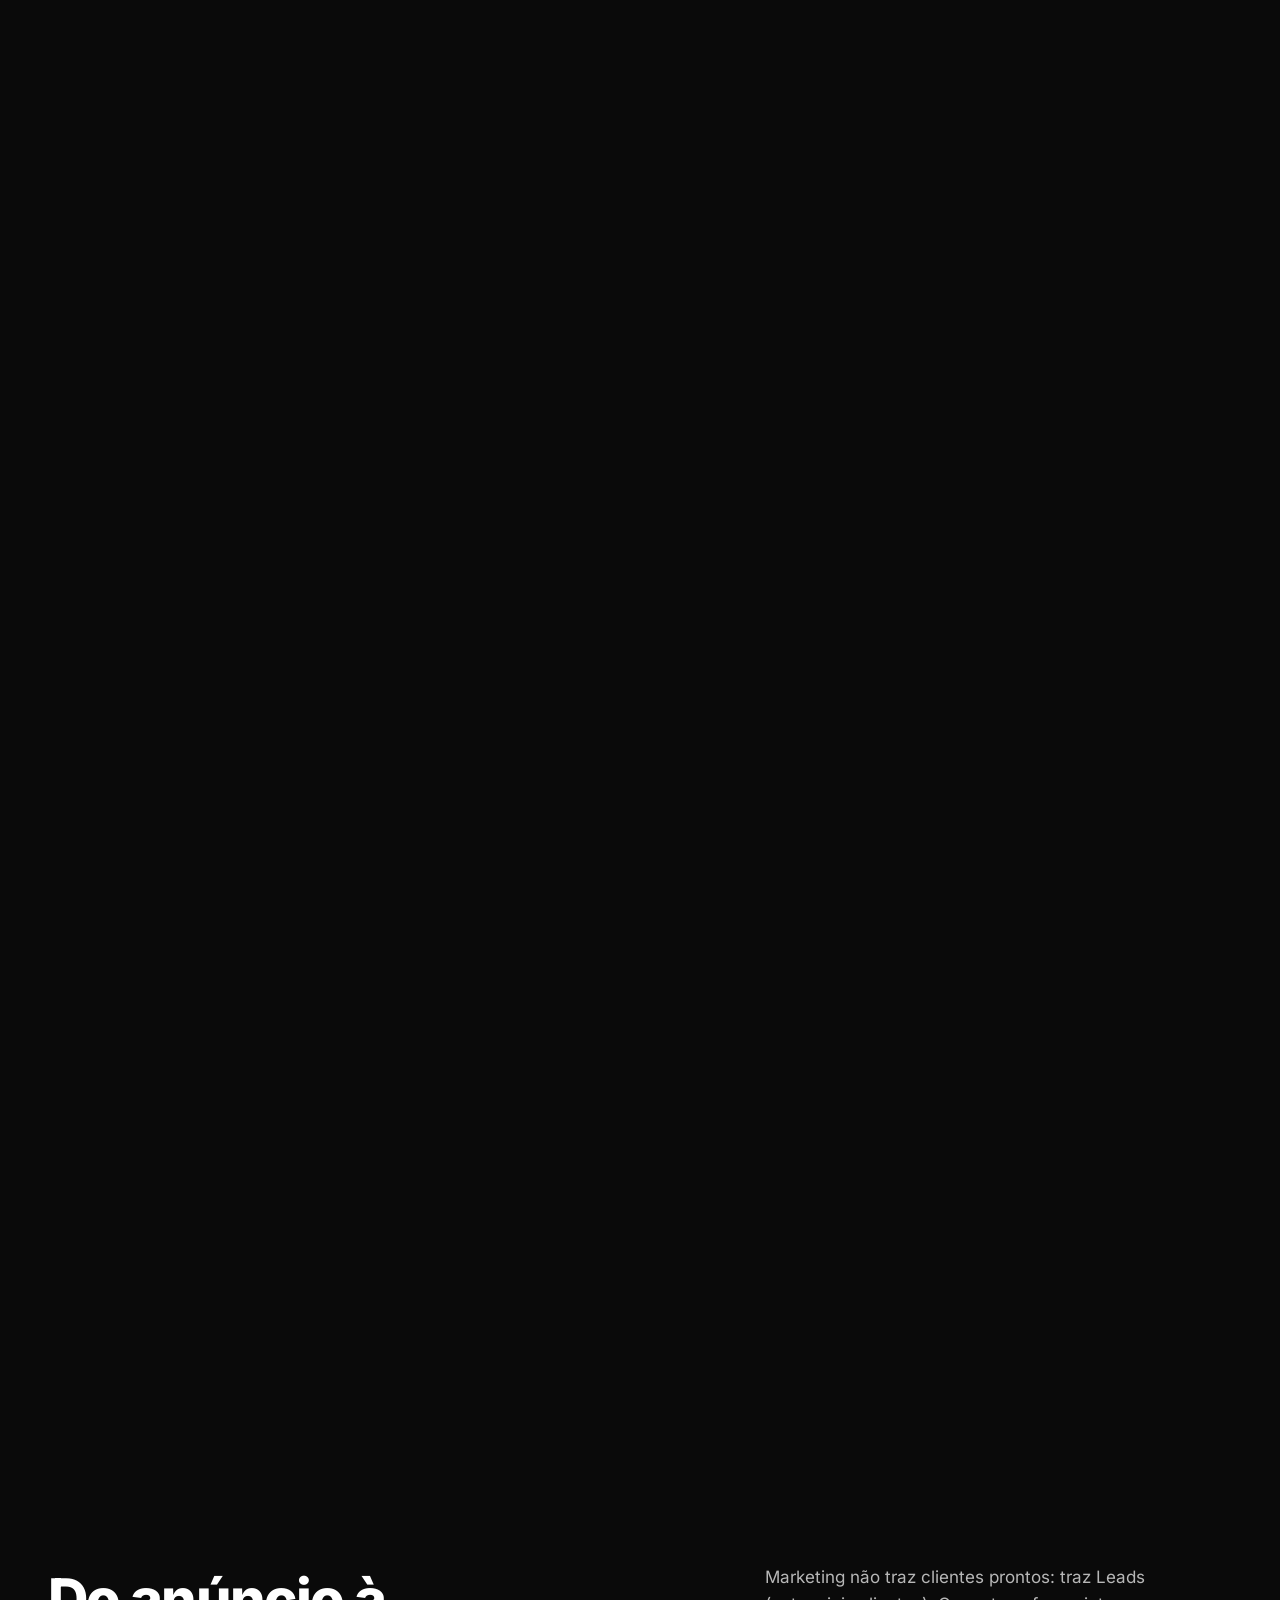
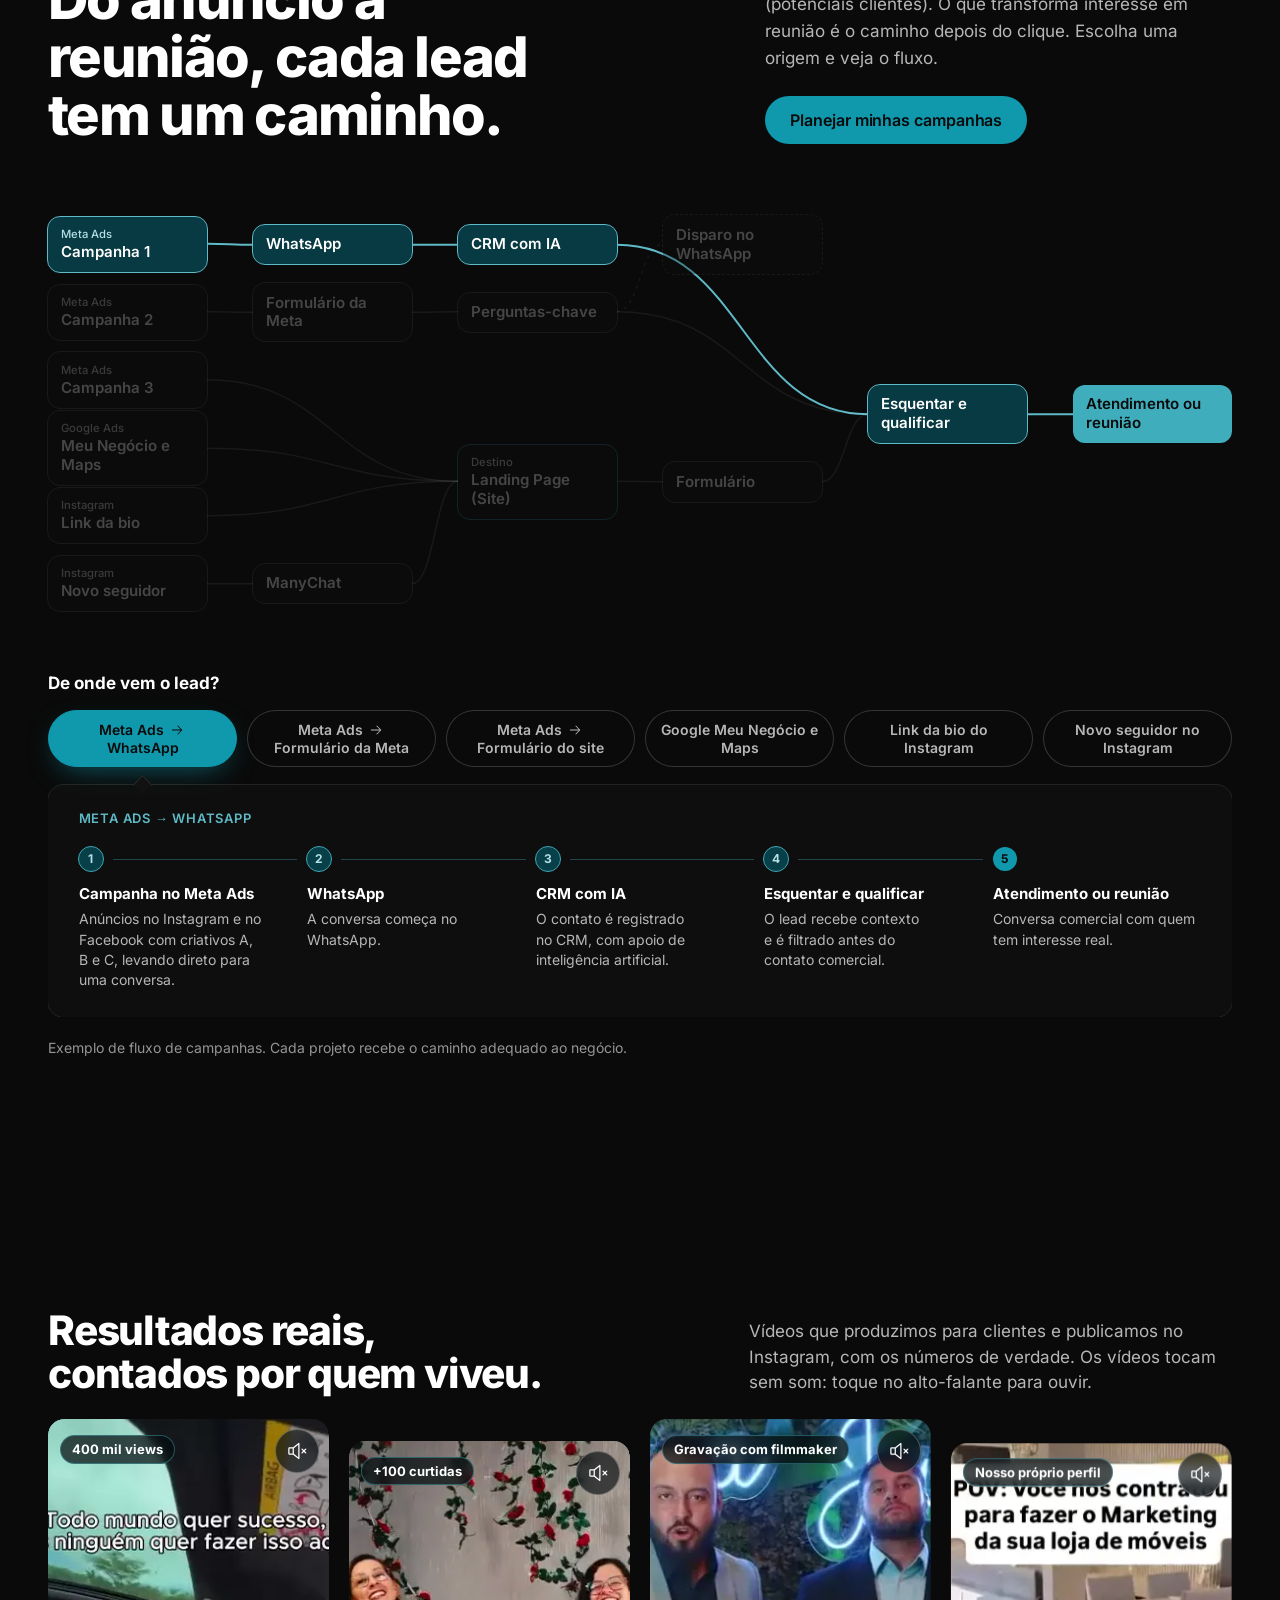
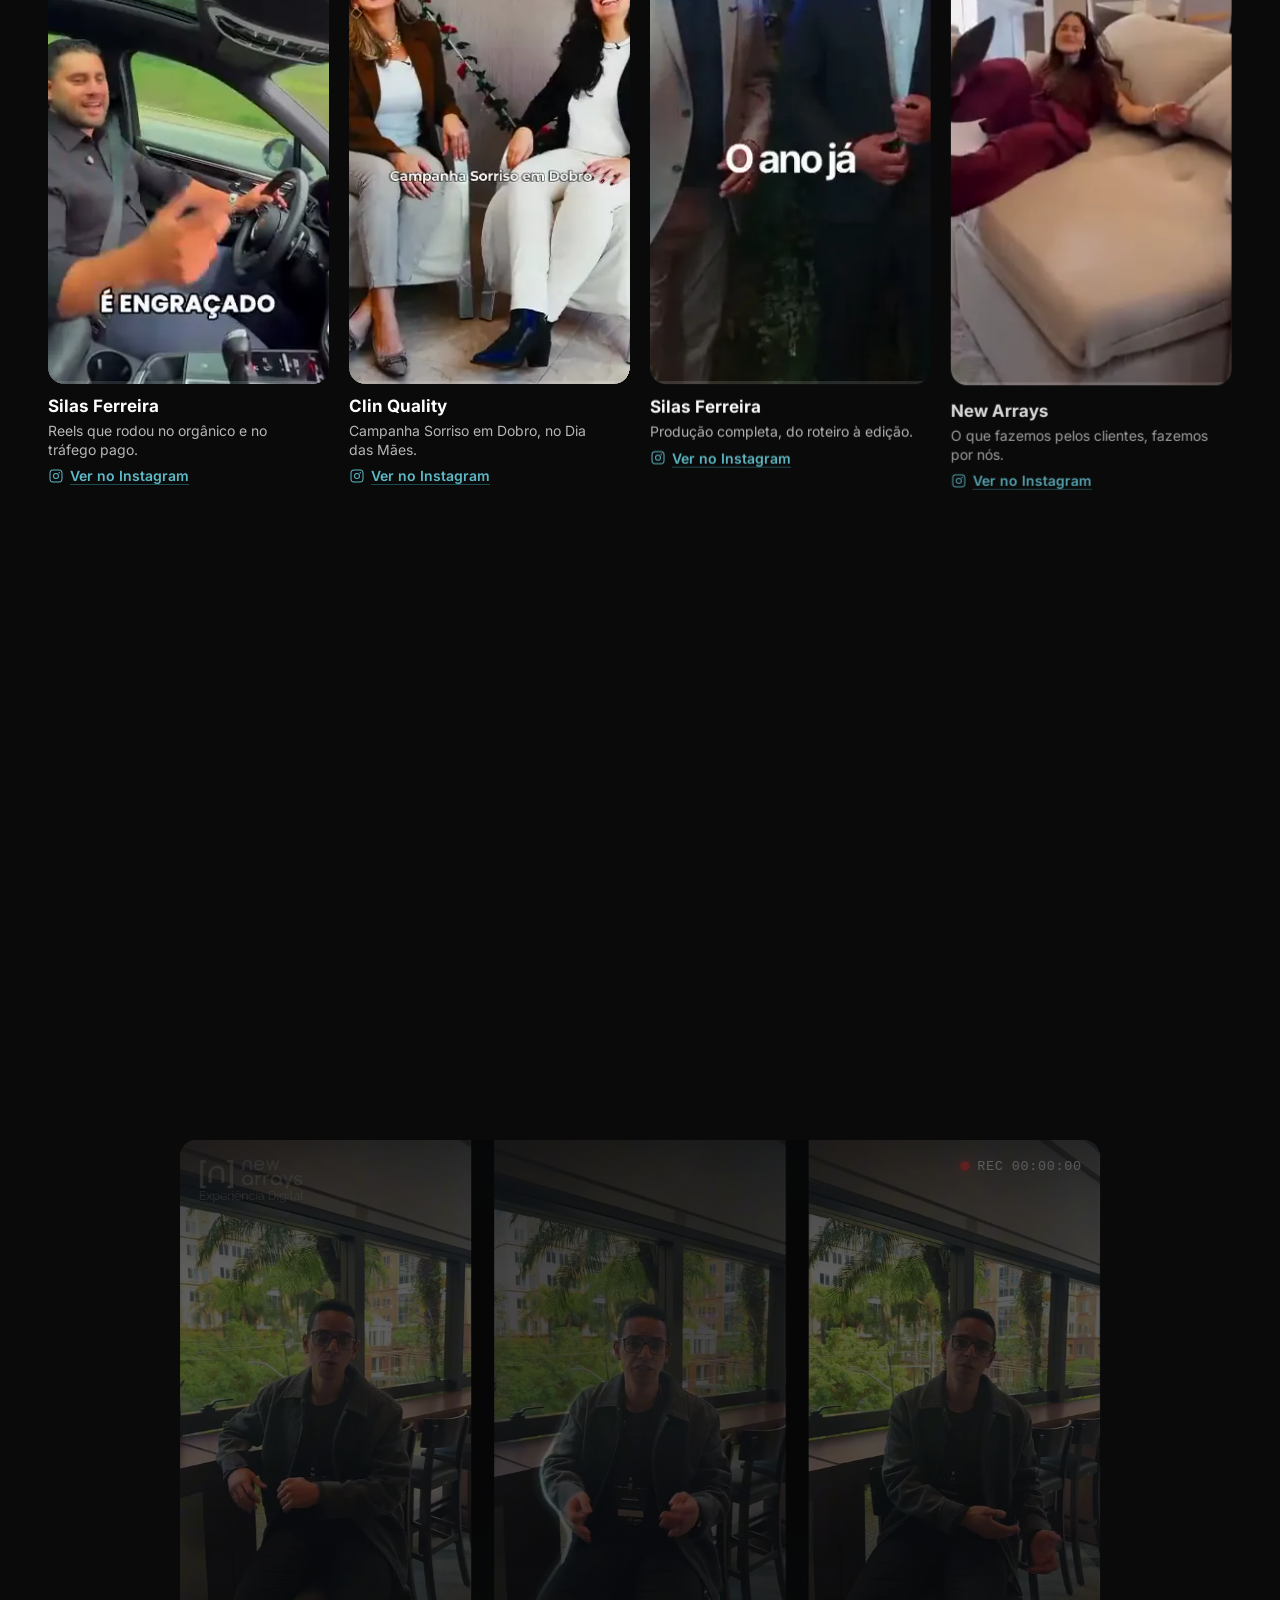
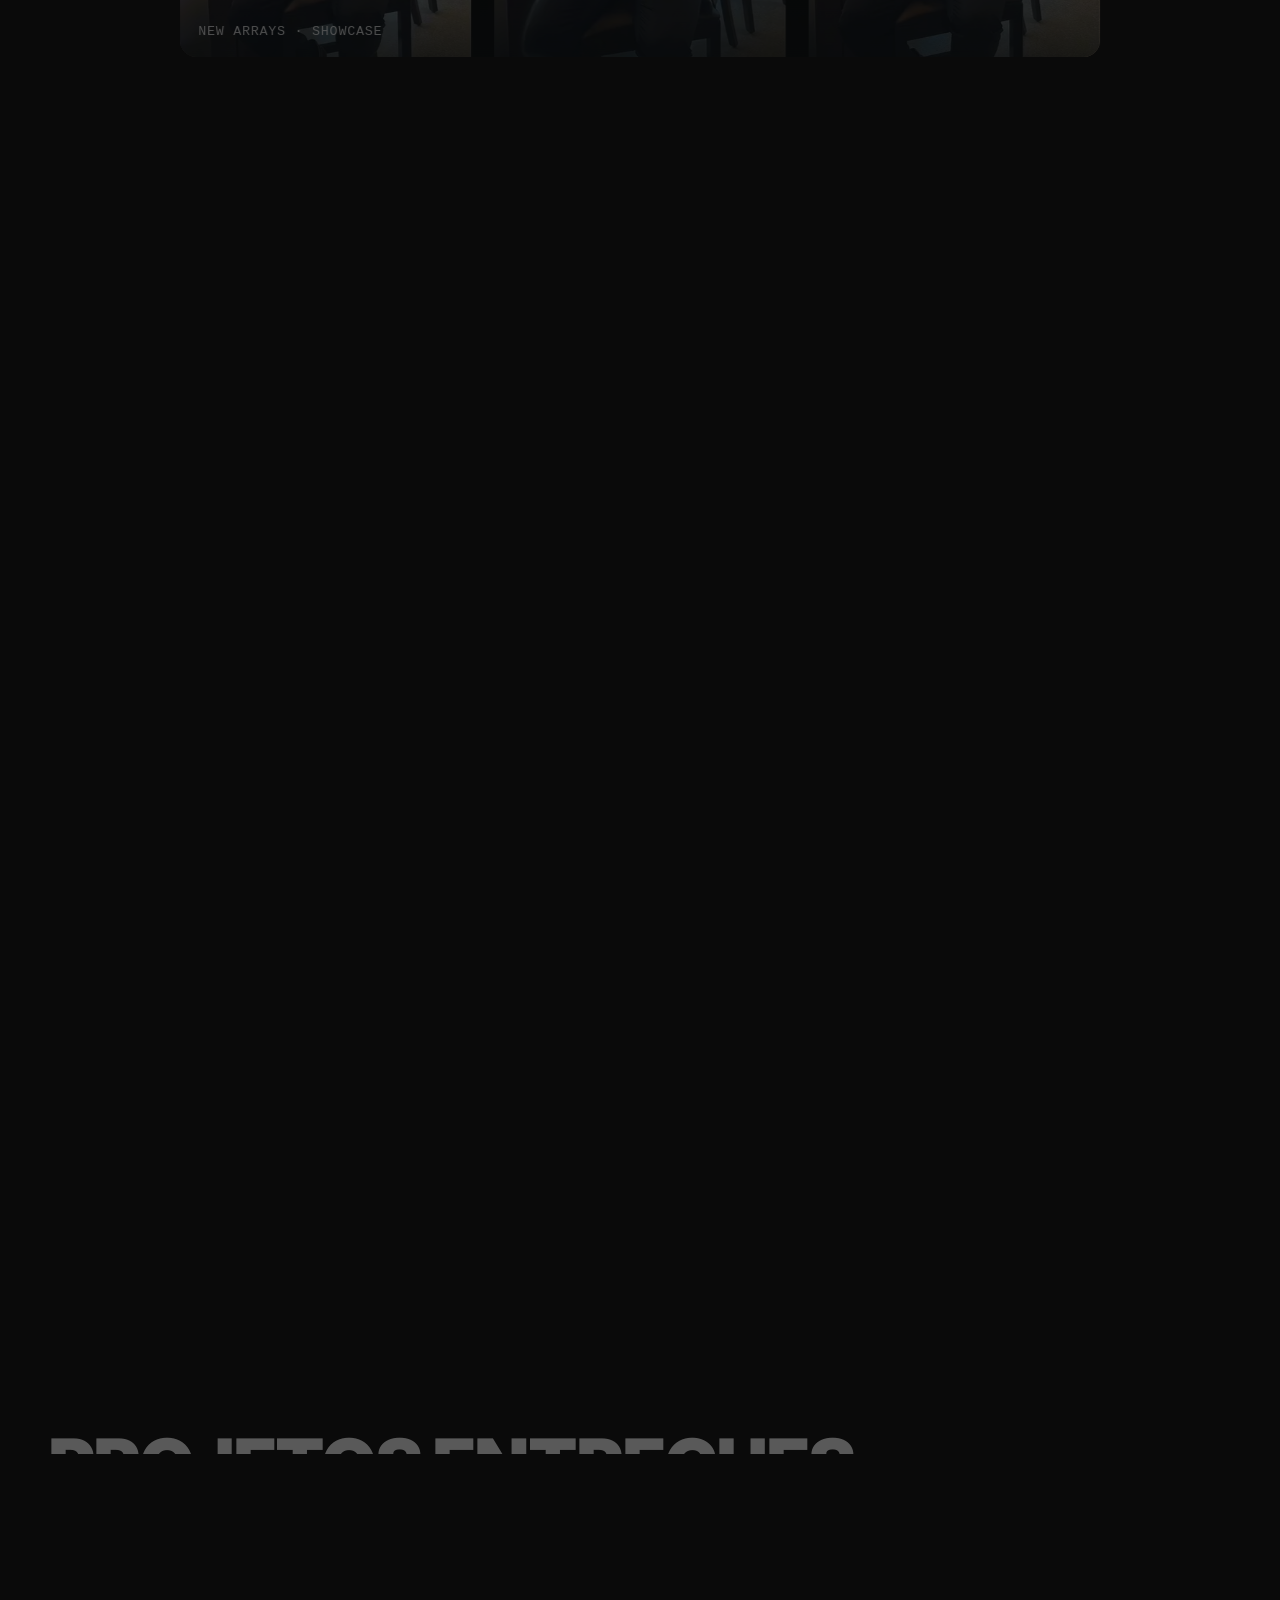
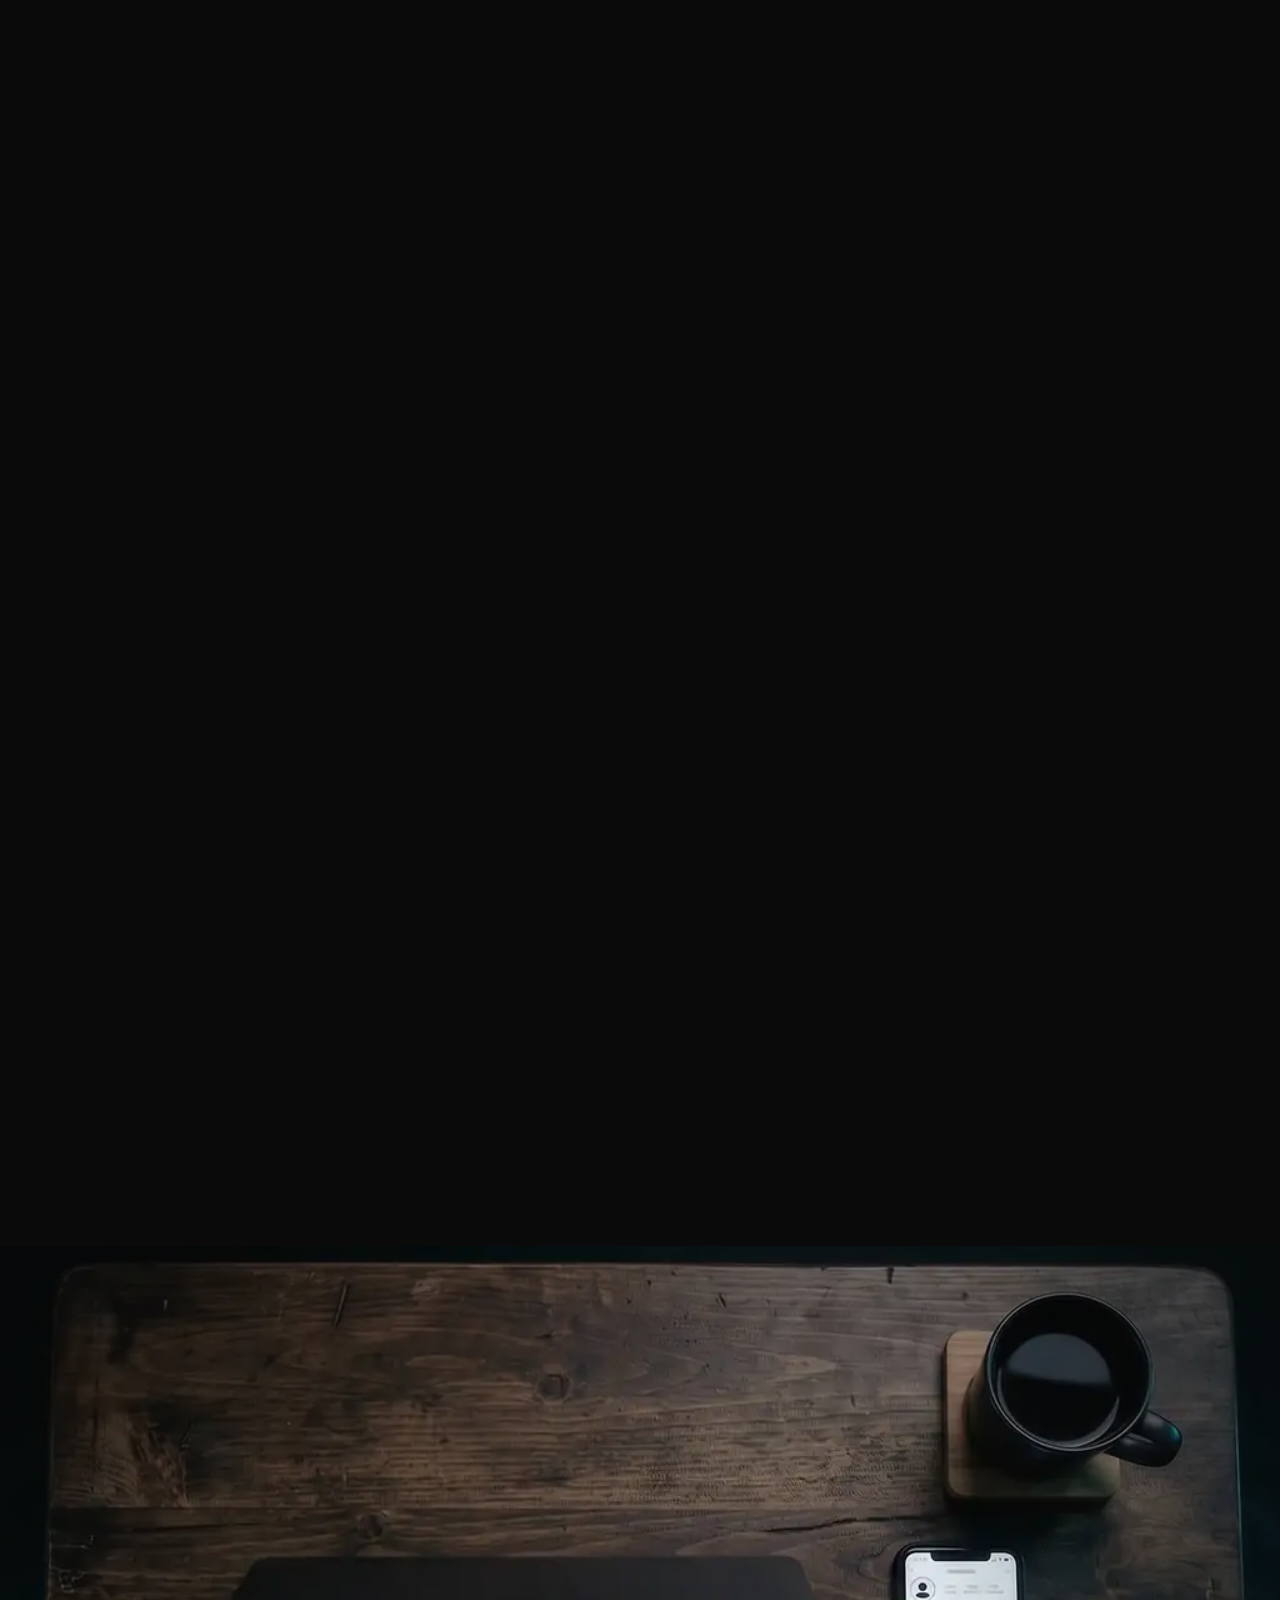
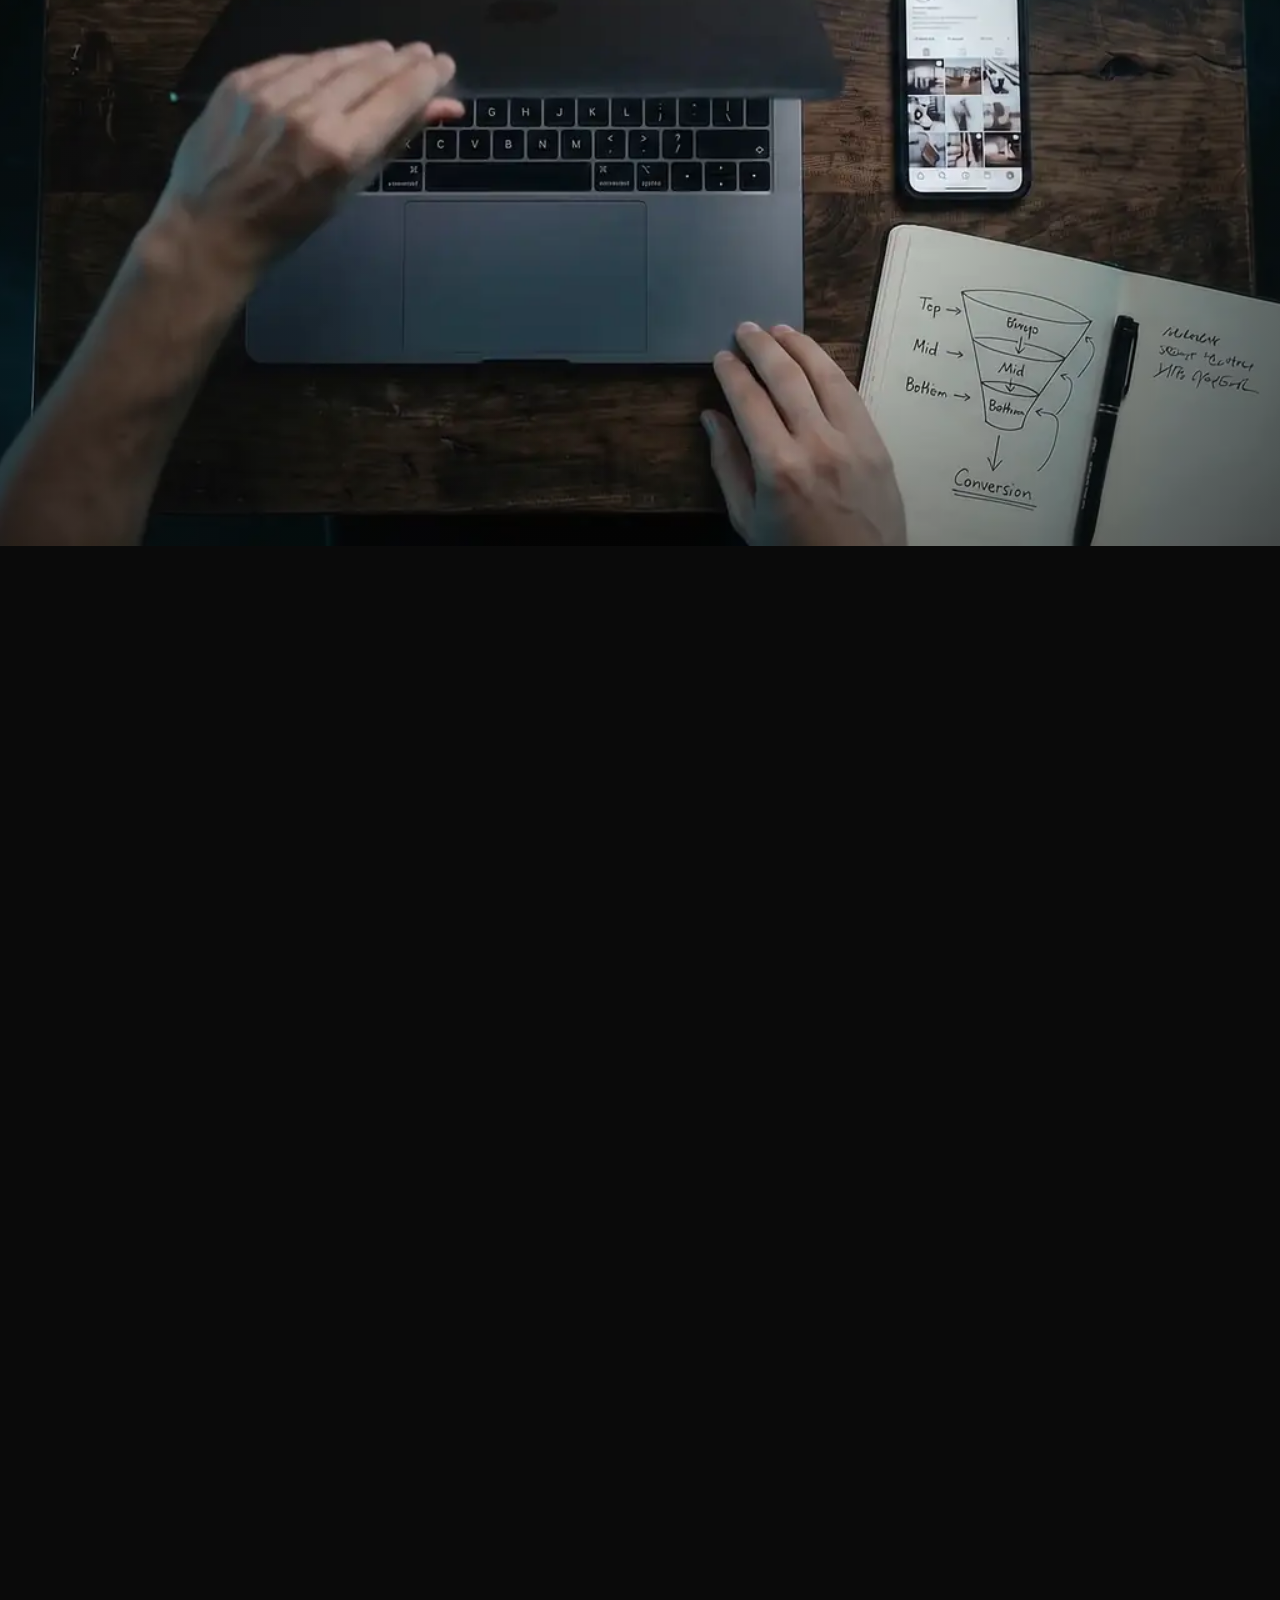
==== commit ff693895: "feat: update responsive" ====
--- a/index.html
+++ b/index.html
@@ -1073,4 +1073,4 @@
   </a>
 </aside>
 </body>
-</html>+</html>
--- a/assets/css/site.css
+++ b/assets/css/site.css
@@ -2796,3 +2796,64 @@
 .servicos-deck .servico__aba b { color: var(--blue-300); font-weight: 600; }
 .servicos-deck .servicos[data-etapa="1"] .fx-etapa:not(:nth-of-type(1)) .servico__aba,
 .servicos-deck .servicos[data-etapa="2"] .fx-etapa:nth-of-type(3) .servico__aba { opacity: 1; }
+
+/* =========================================================
+   NOTEBOOKS DE TELA BAIXA (largura ≥ 1024 px e altura ≤ 760 px)
+   Tudo o que fica preso na tela ganha um arranjo mais compacto,
+   para nada ficar fino, pequeno ou encostado. Telas normais não mudam.
+   ========================================================= */
+@media (min-width: 1024px) and (max-height: 760px) {
+  /* 1. Pilar "Criação de sites": 2 sites no card; ampliado, 1 grande + 2 embaixo */
+  .pilar--sites .vitrine { grid-template-rows: repeat(2, minmax(0, 1fr)); }
+  .pilar--sites .vitrine__item:nth-child(n + 3) { display: none; }
+  .pilar--zoom .vitrine { grid-template-columns: repeat(2, minmax(0, 1fr)); grid-template-rows: minmax(0, 1.55fr) minmax(0, 1fr); }
+  .pilar--zoom .vitrine__item:first-child { grid-column: 1 / -1; }
+  .pilar--zoom .vitrine__item:nth-child(-n + 3) { display: block; }
+  .pilar--zoom .vitrine__item:nth-child(n + 4) { display: none; }
+
+  /* 2. Três frentes: carta da frente menor, sobra espaço para as abas das cartas de trás */
+  .servicos-deck .servicos__grade { grid-template-columns: minmax(0, 5fr) minmax(0, 6fr); }
+  .servicos-deck .servicos .fx-palco { padding-top: calc(var(--topo-h) + 40px); padding-bottom: 16px; }
+  .servicos-deck .servico { padding: 22px 30px 24px; }
+  .servicos-deck .servico__icone { width: 30px; height: 30px; }
+  .servicos-deck .servico__titulo { margin-top: 10px; font-size: 1.5rem; }
+  .servicos-deck .servico__lead { margin-top: 6px; font-size: 1rem; }
+  .servicos-deck .servico__lead + p { margin-top: 8px; font-size: 0.875rem; line-height: 1.45; }
+  .servicos-deck .servico__itens { margin: 14px 0 18px; gap: 6px 20px; }
+  .servicos-deck .servico__itens li { font-size: 0.8125rem; }
+  .servicos-deck .servico .btn { padding-block: 10px; font-size: 0.875rem; }
+  .servicos-deck .servico__aba { top: 9px; }
+  .servicos-deck .servicos__titulo { font-size: clamp(2rem, 1rem + 2.6vw, 3.2rem); }
+  .servicos-deck .conexao { margin-top: 24px; }
+
+  /* 3. Resultados: vídeos do tamanho que a altura permite, juntos e centralizados (sem buracos) */
+  .cena-res .reels { grid-template-columns: repeat(4, max-content); justify-content: center; column-gap: clamp(20px, 2.4vw, 36px); }
+  .cena-res .reel { grid-template-rows: auto auto; width: max-content; }
+  .cena-res .reel__midia { height: calc(100svh - 300px); width: auto; }
+  .cena-res .reel__legenda { min-height: 0; width: calc((100svh - 300px) * 9 / 16); }
+  .cena-res .reel__legenda > span { display: none; } /* fica o nome e o "Ver no Instagram" */
+  .cena-res .reel:nth-child(even) { padding-top: 18px; }
+
+  /* 4. Bastidores: texto e etapas à esquerda, vídeo grande à direita */
+  .cena-bast .bastidores__palco {
+    grid-template-columns: minmax(0, 0.8fr) minmax(0, 2fr); grid-template-rows: auto minmax(0, 1fr);
+    column-gap: clamp(28px, 3vw, 48px); row-gap: 22px; padding-top: calc(var(--topo-h) + 2vh); padding-bottom: 3vh;
+  }
+  .cena-bast .bastidores__cabeca { grid-column: 1; grid-row: 1; grid-template-columns: 1fr; gap: 12px; align-items: start; }
+  .cena-bast .bastidores__titulo { font-size: clamp(1.6rem, 0.6rem + 1.9vw, 2.3rem); }
+  .cena-bast .bastidores__intro { font-size: 0.9375rem; }
+  .cena-bast .bastidores__yt { font-size: 0.875rem; }
+  .cena-bast .bastidores__etapas { grid-column: 1; grid-row: 2; align-self: start; grid-template-columns: repeat(2, minmax(0, 1fr)); gap: 12px 14px; }
+  .cena-bast .bastidores__etapas li { padding-top: 8px; font-size: 0.8125rem; }
+  .cena-bast .bastidores__janela { grid-column: 2; grid-row: 1 / -1; }
+
+  /* 5. Projetos: cards mais baixos, centralizados, com respiro antes da próxima seção */
+  .projetos .fx-palco { padding-top: calc(var(--topo-h) + 8px); padding-bottom: 6vh; gap: 18px; }
+  .projetos__titulo { font-size: clamp(2rem, 0.6rem + 3.6vw, 3.6rem); }
+  .projetos__intro { margin-top: 6px; font-size: 0.9375rem; }
+  .projeto { flex-basis: clamp(250px, 24vw, 340px); }
+  .projetos { margin-bottom: 10vh; } /* respiro antes da cena do notebook */
+  .projeto__txt { padding: 14px 18px 16px; gap: 4px; }
+  .projeto__nome { font-size: 1.25rem; }
+  .projeto__txt p:not(.projeto__seg) { font-size: 0.8125rem; line-height: 1.4; }
+}
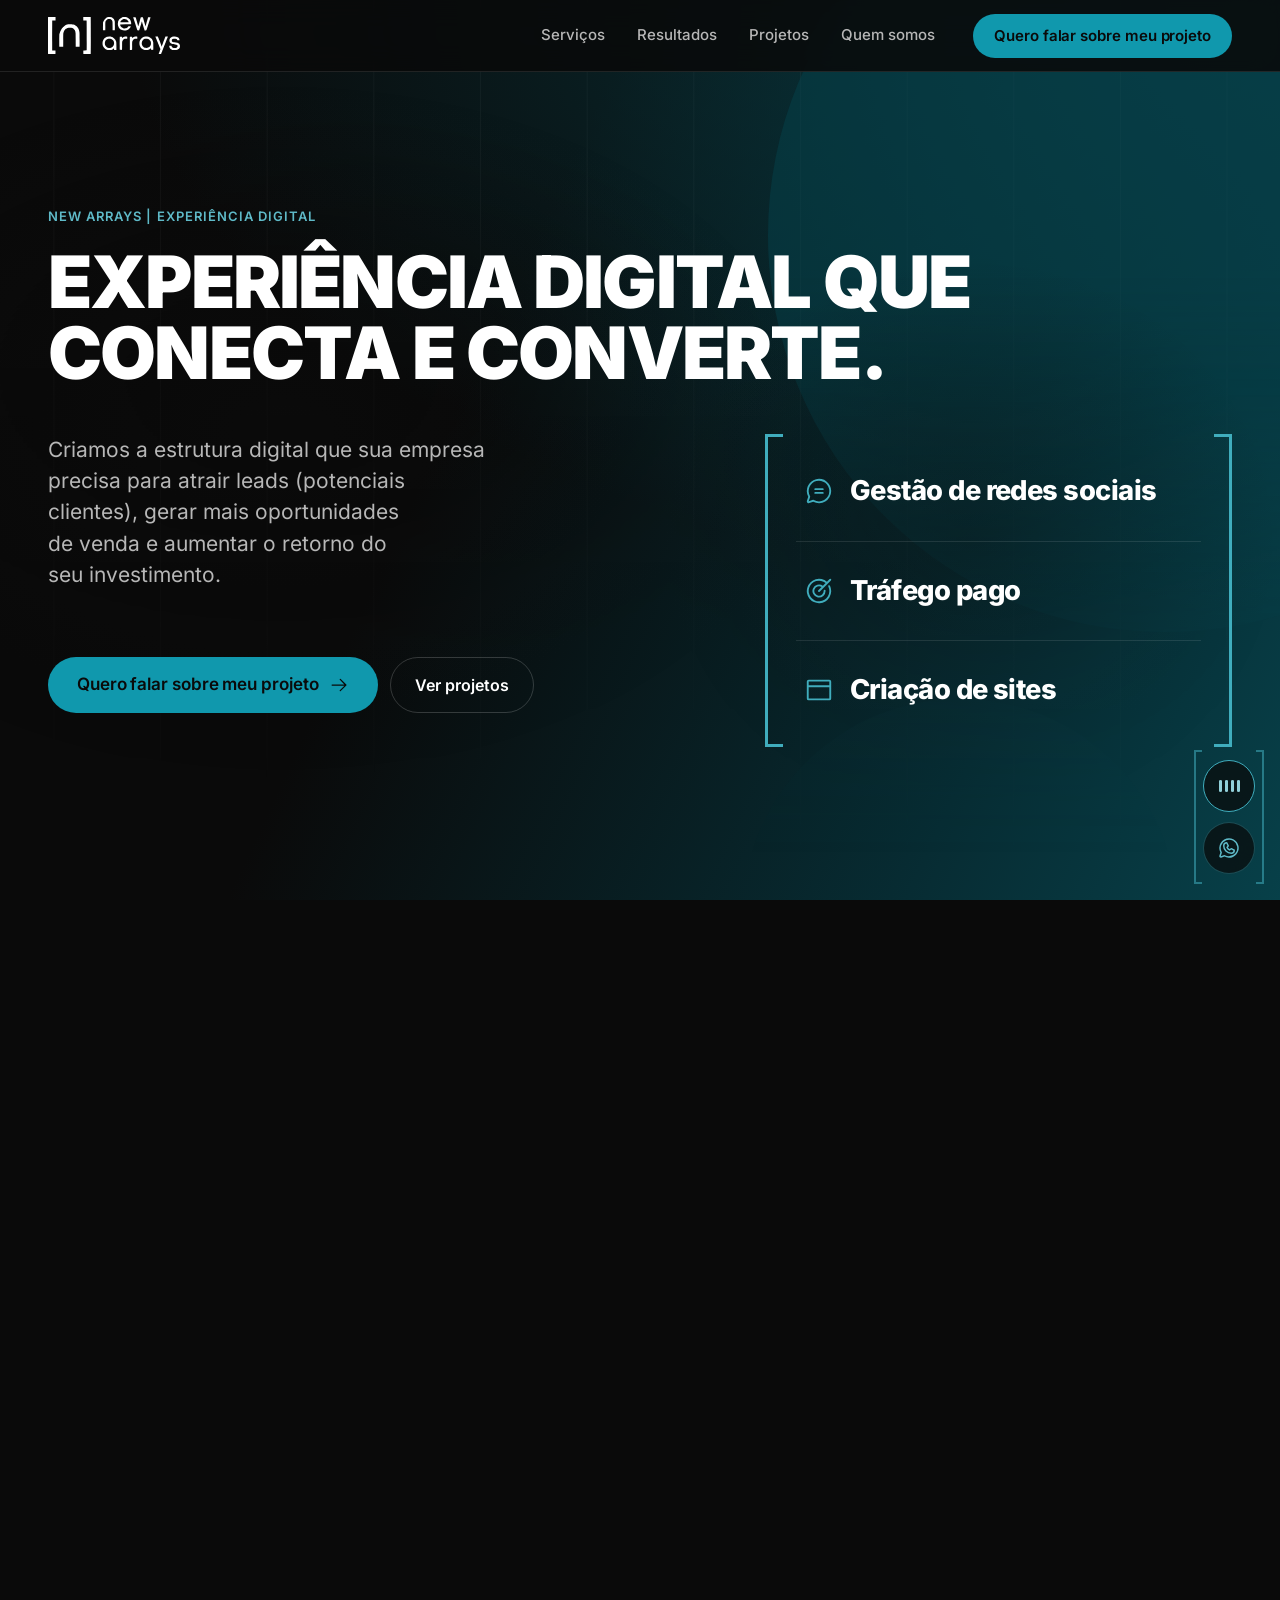
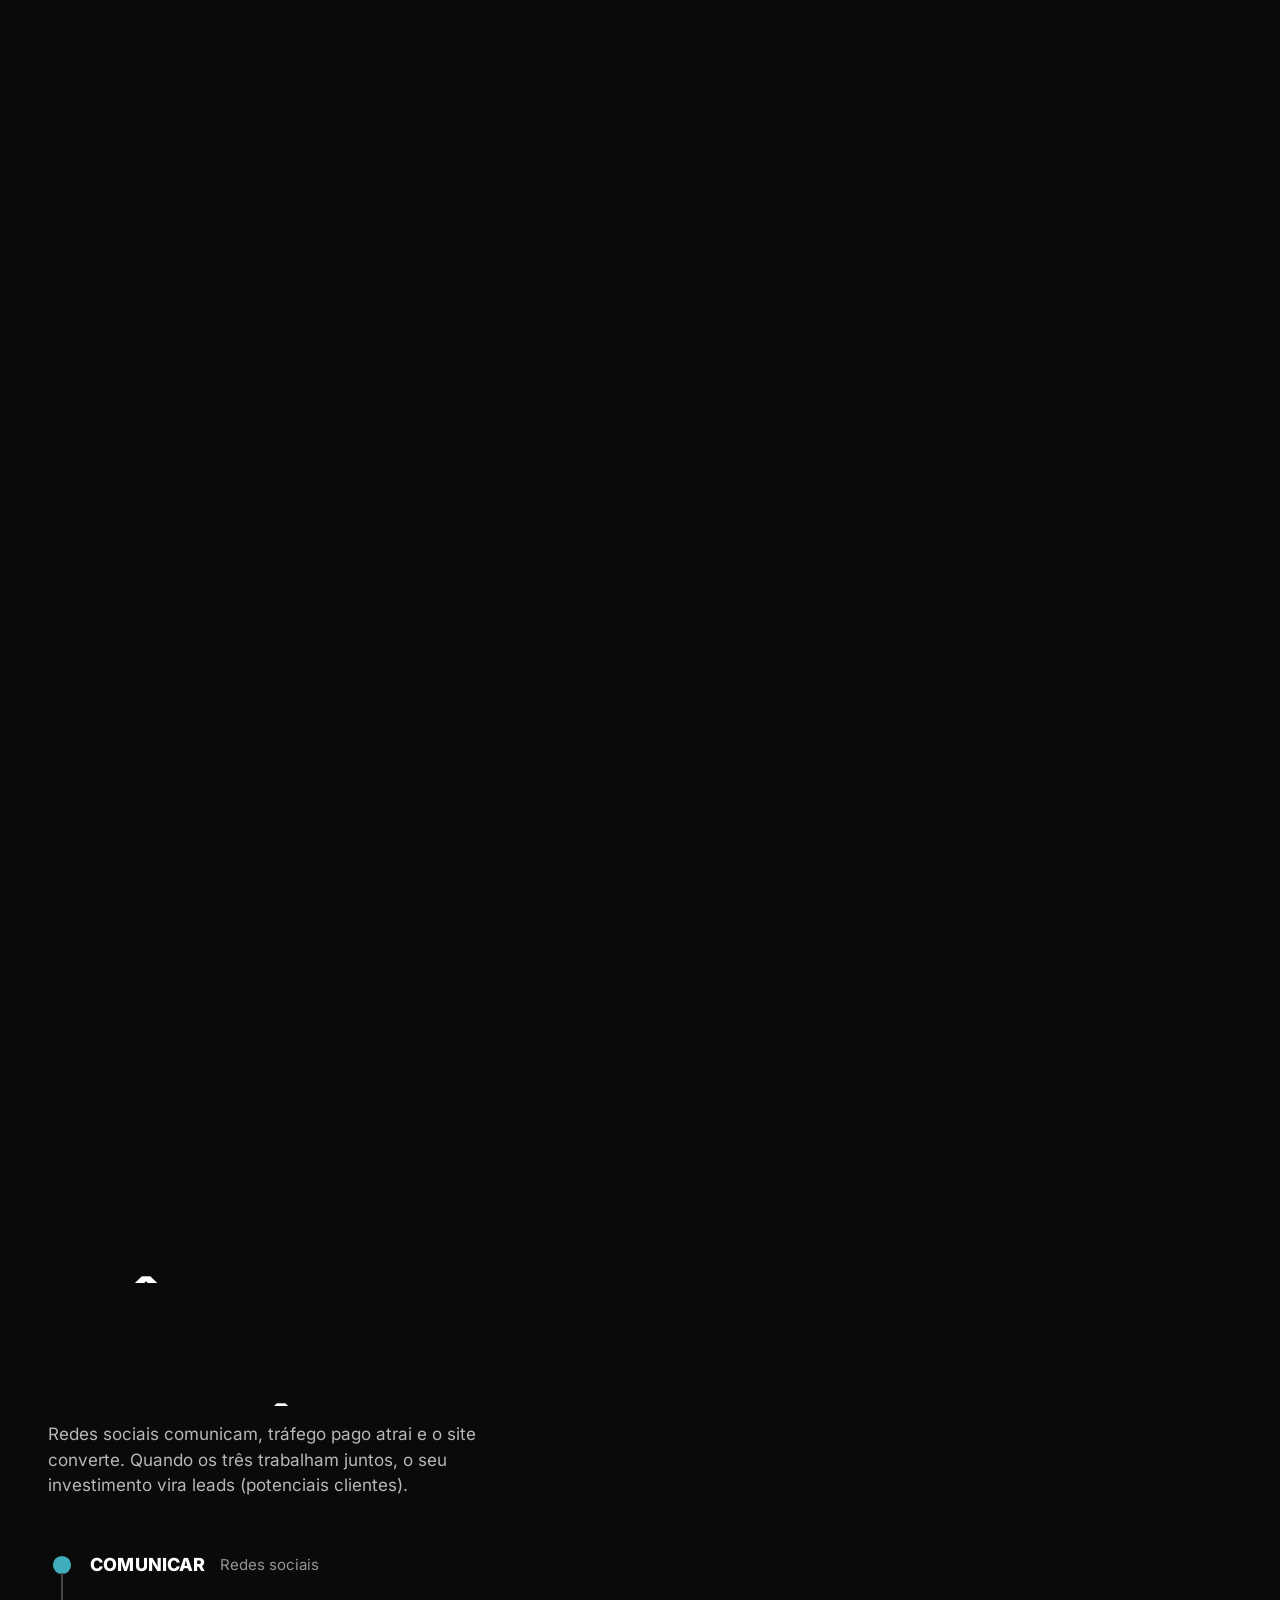
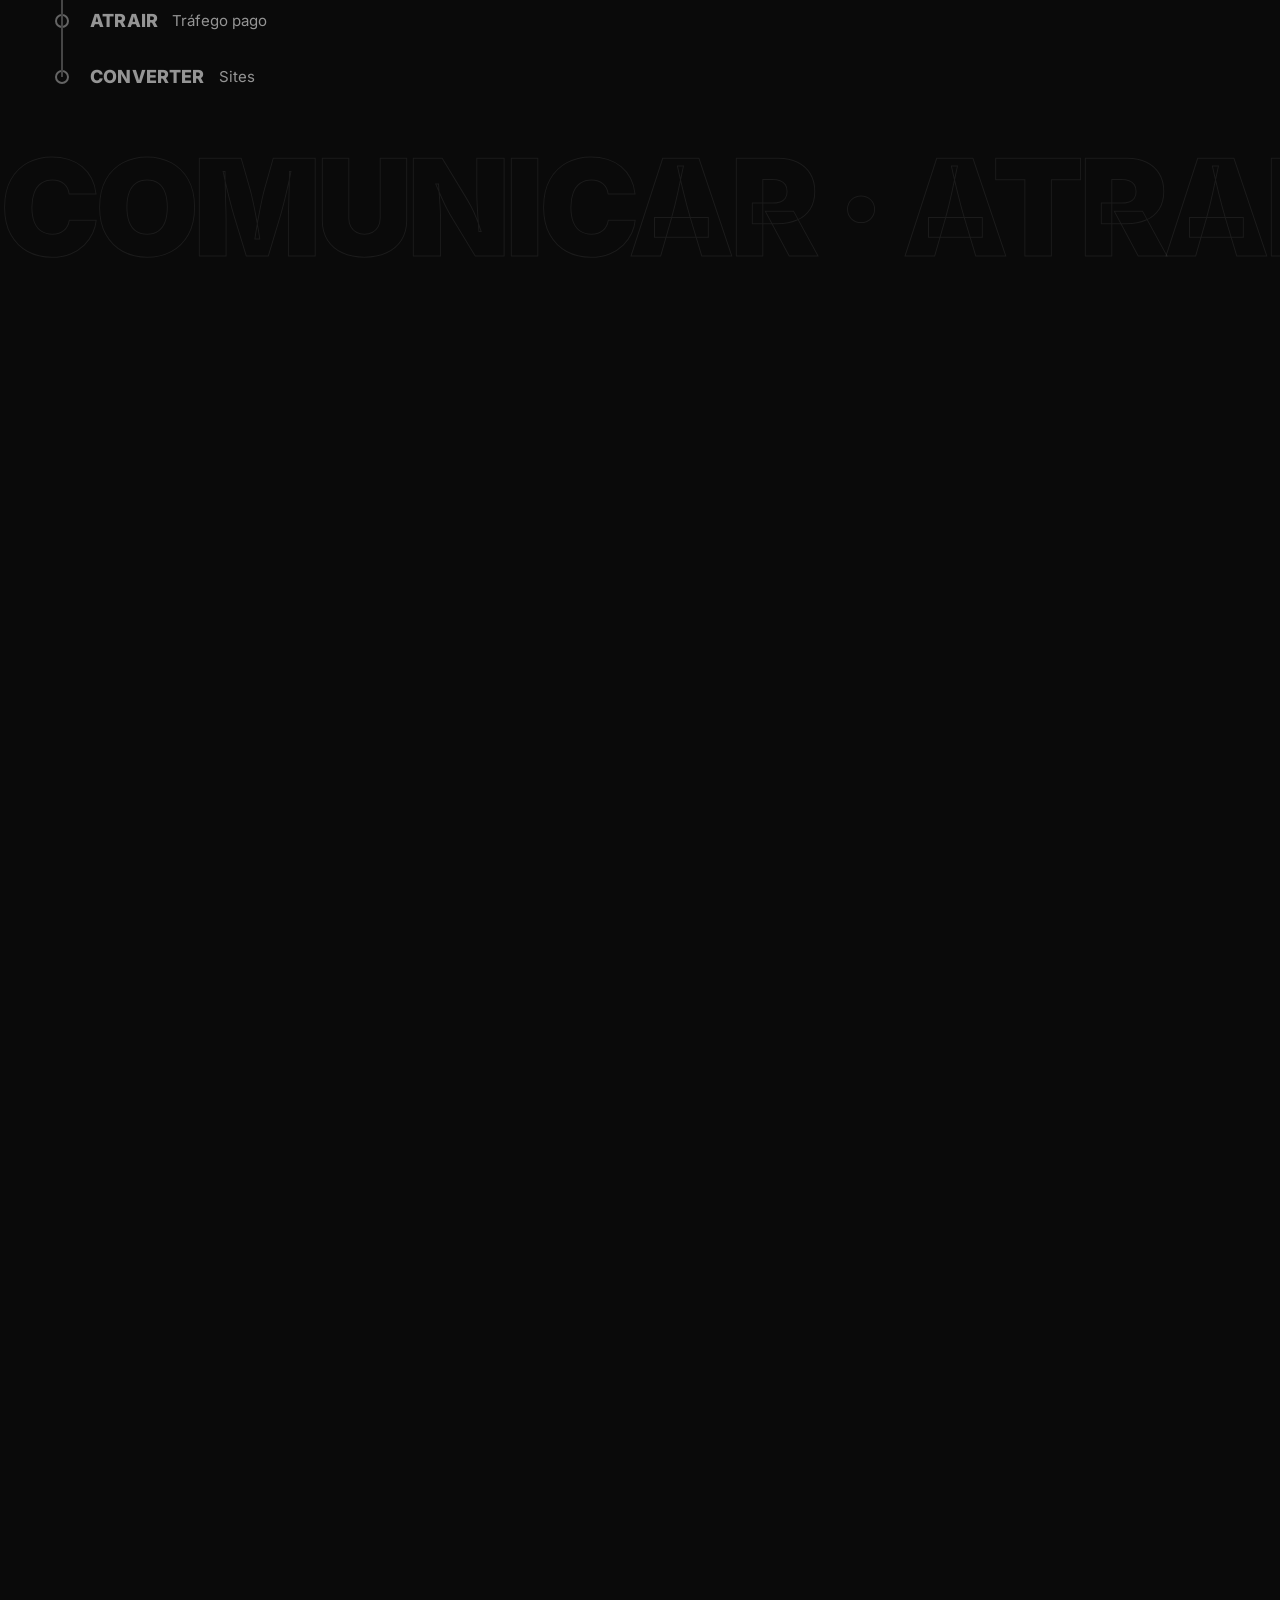
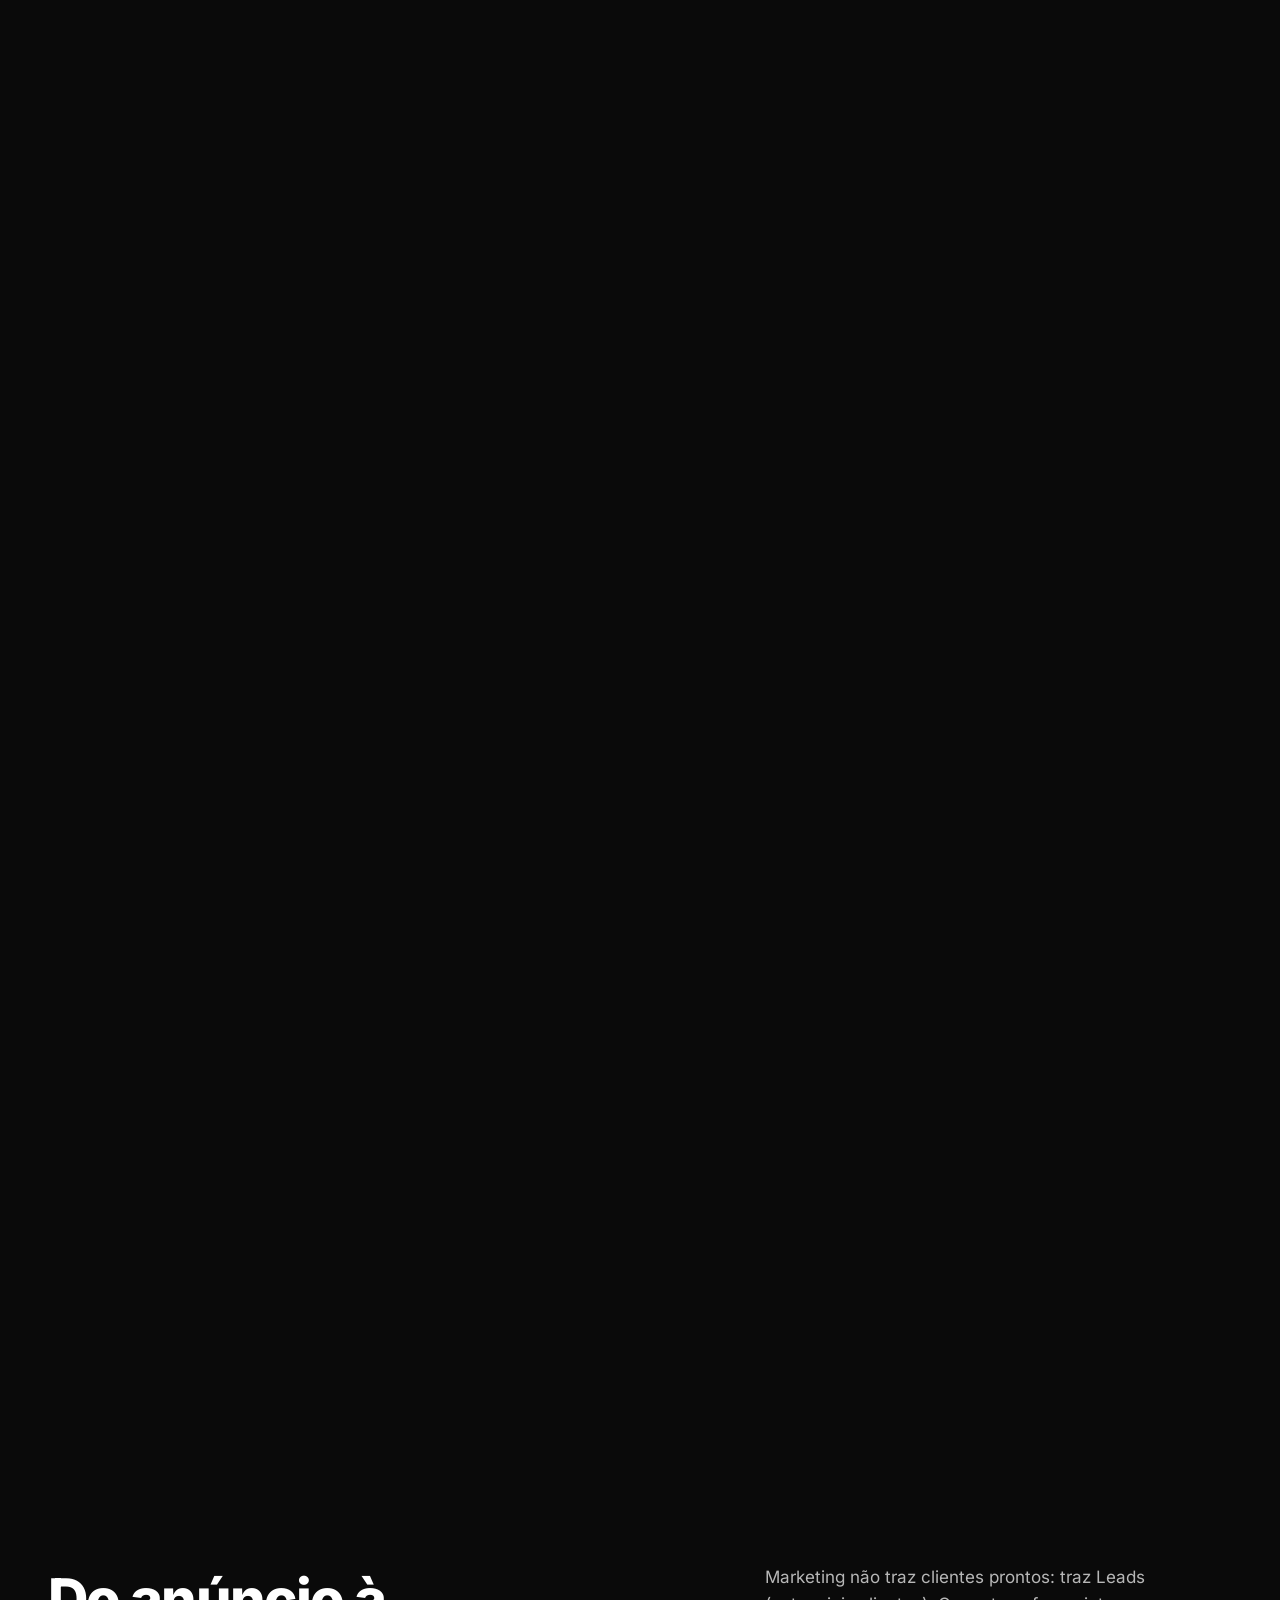
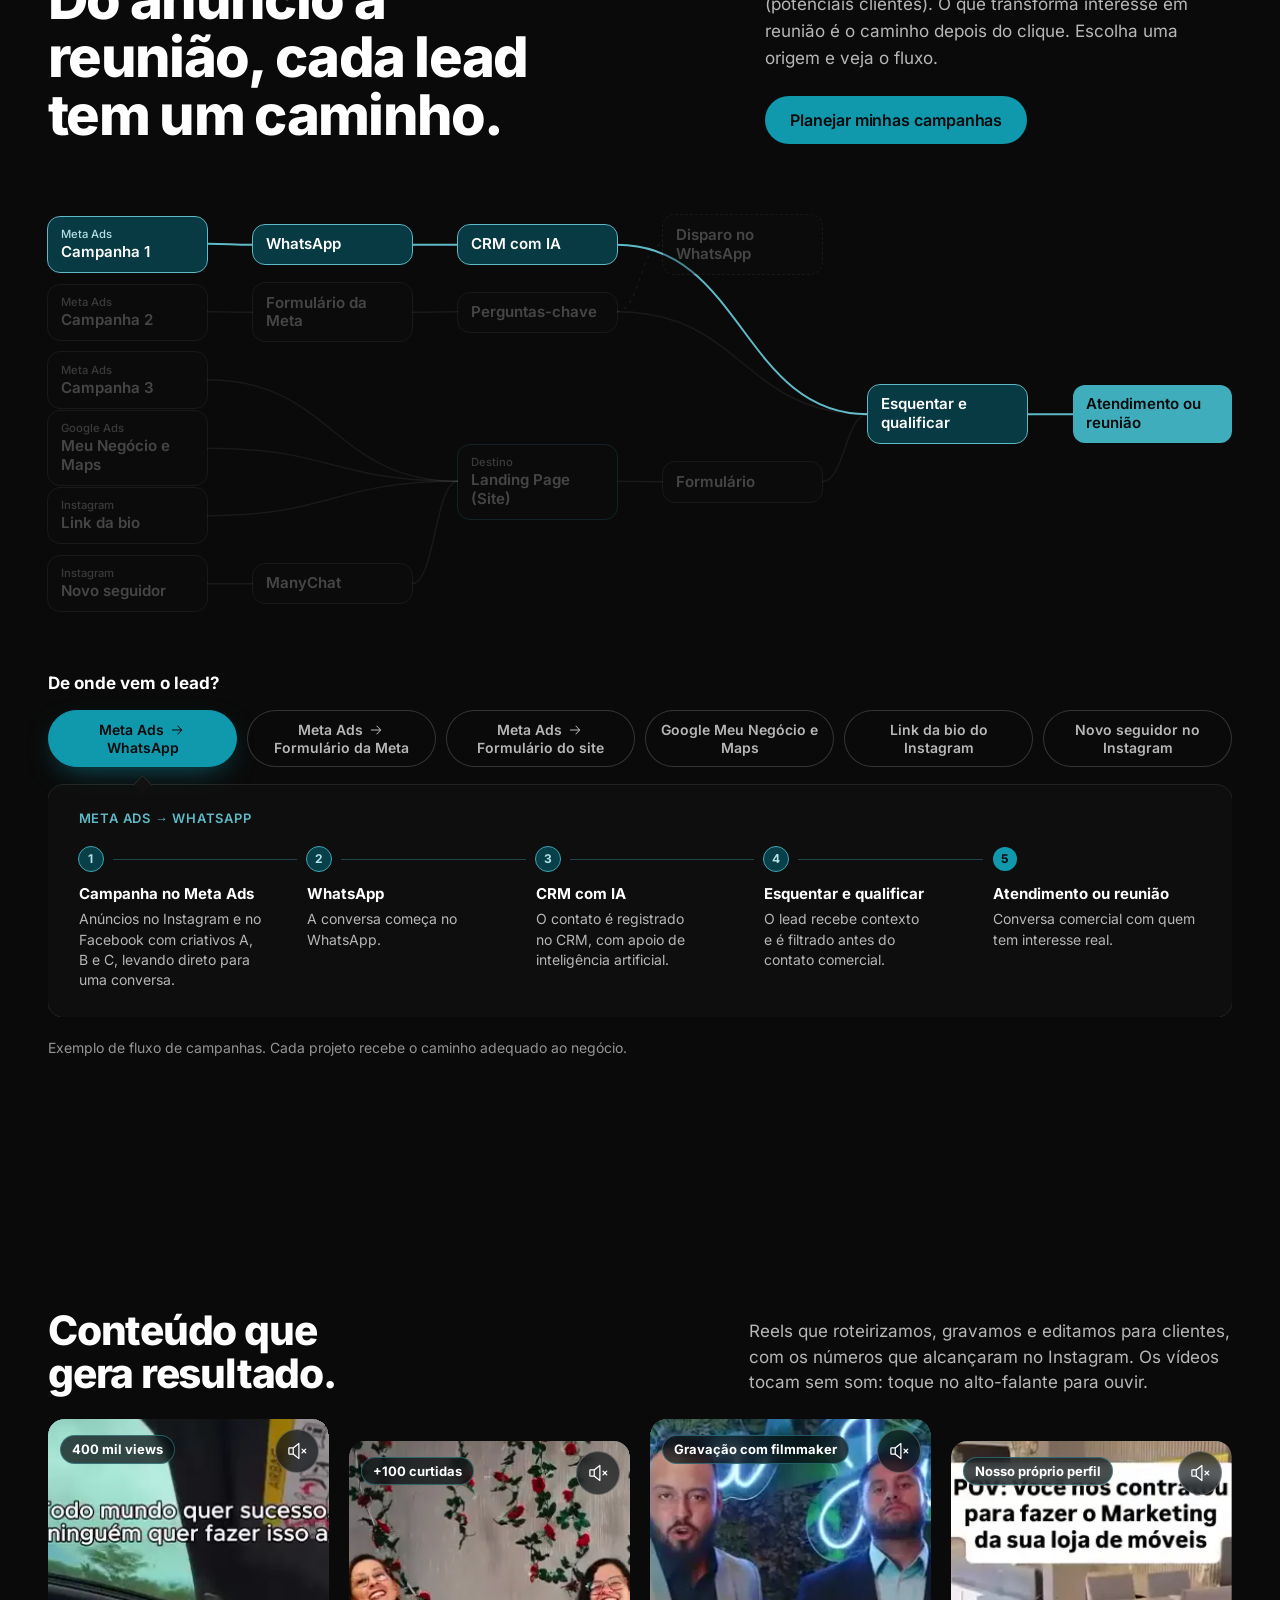
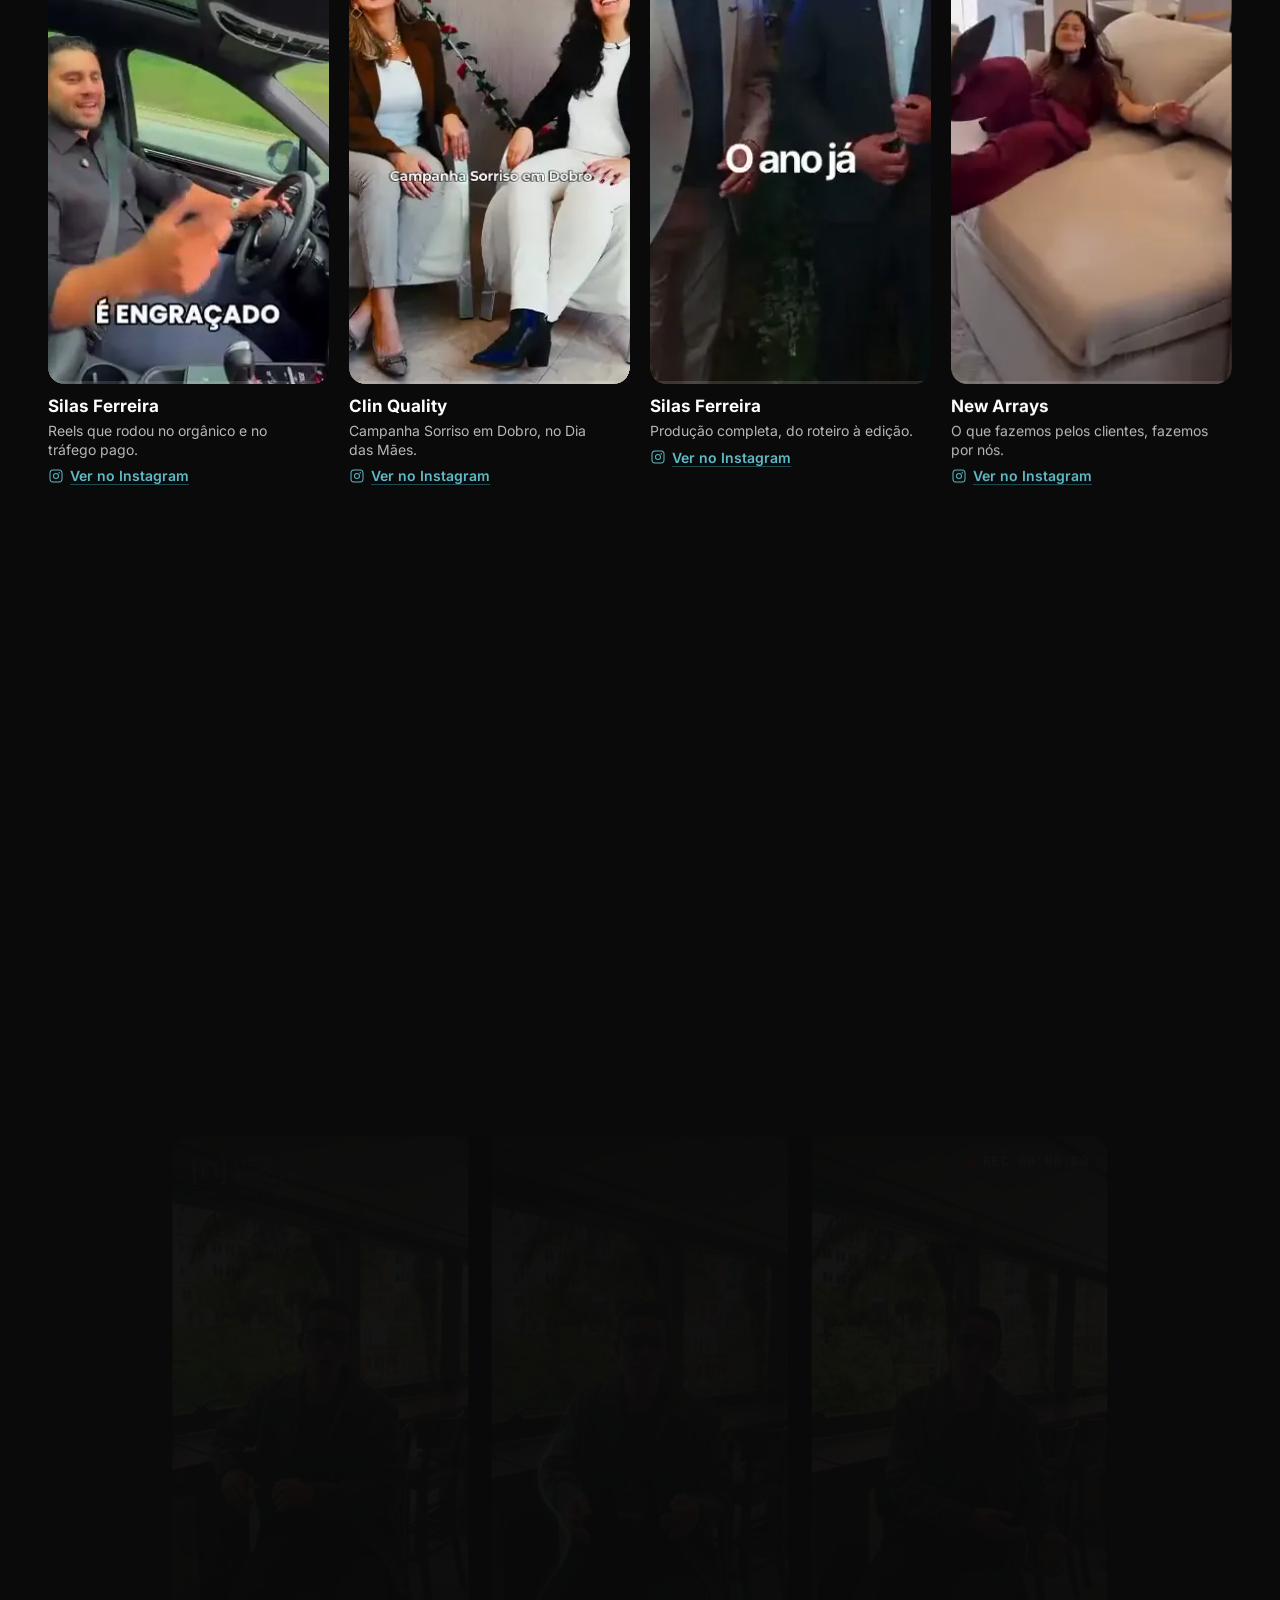
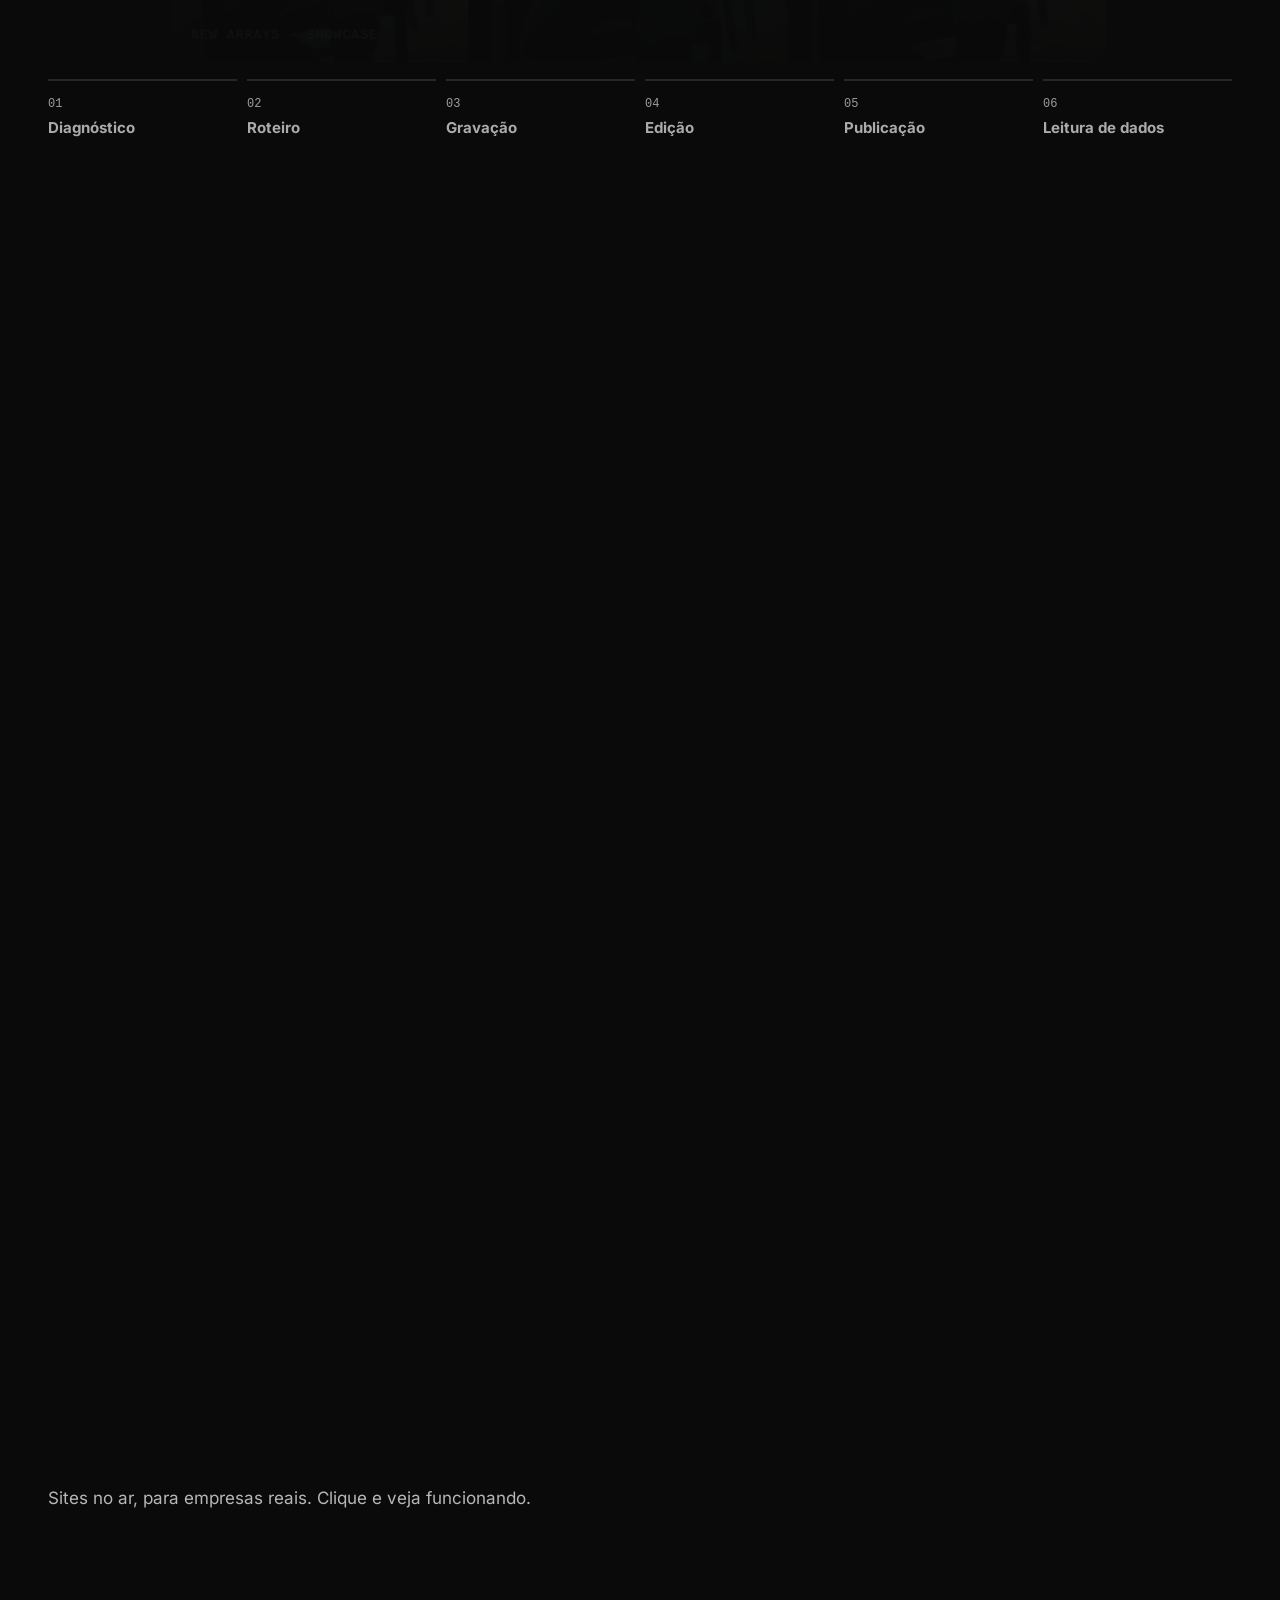
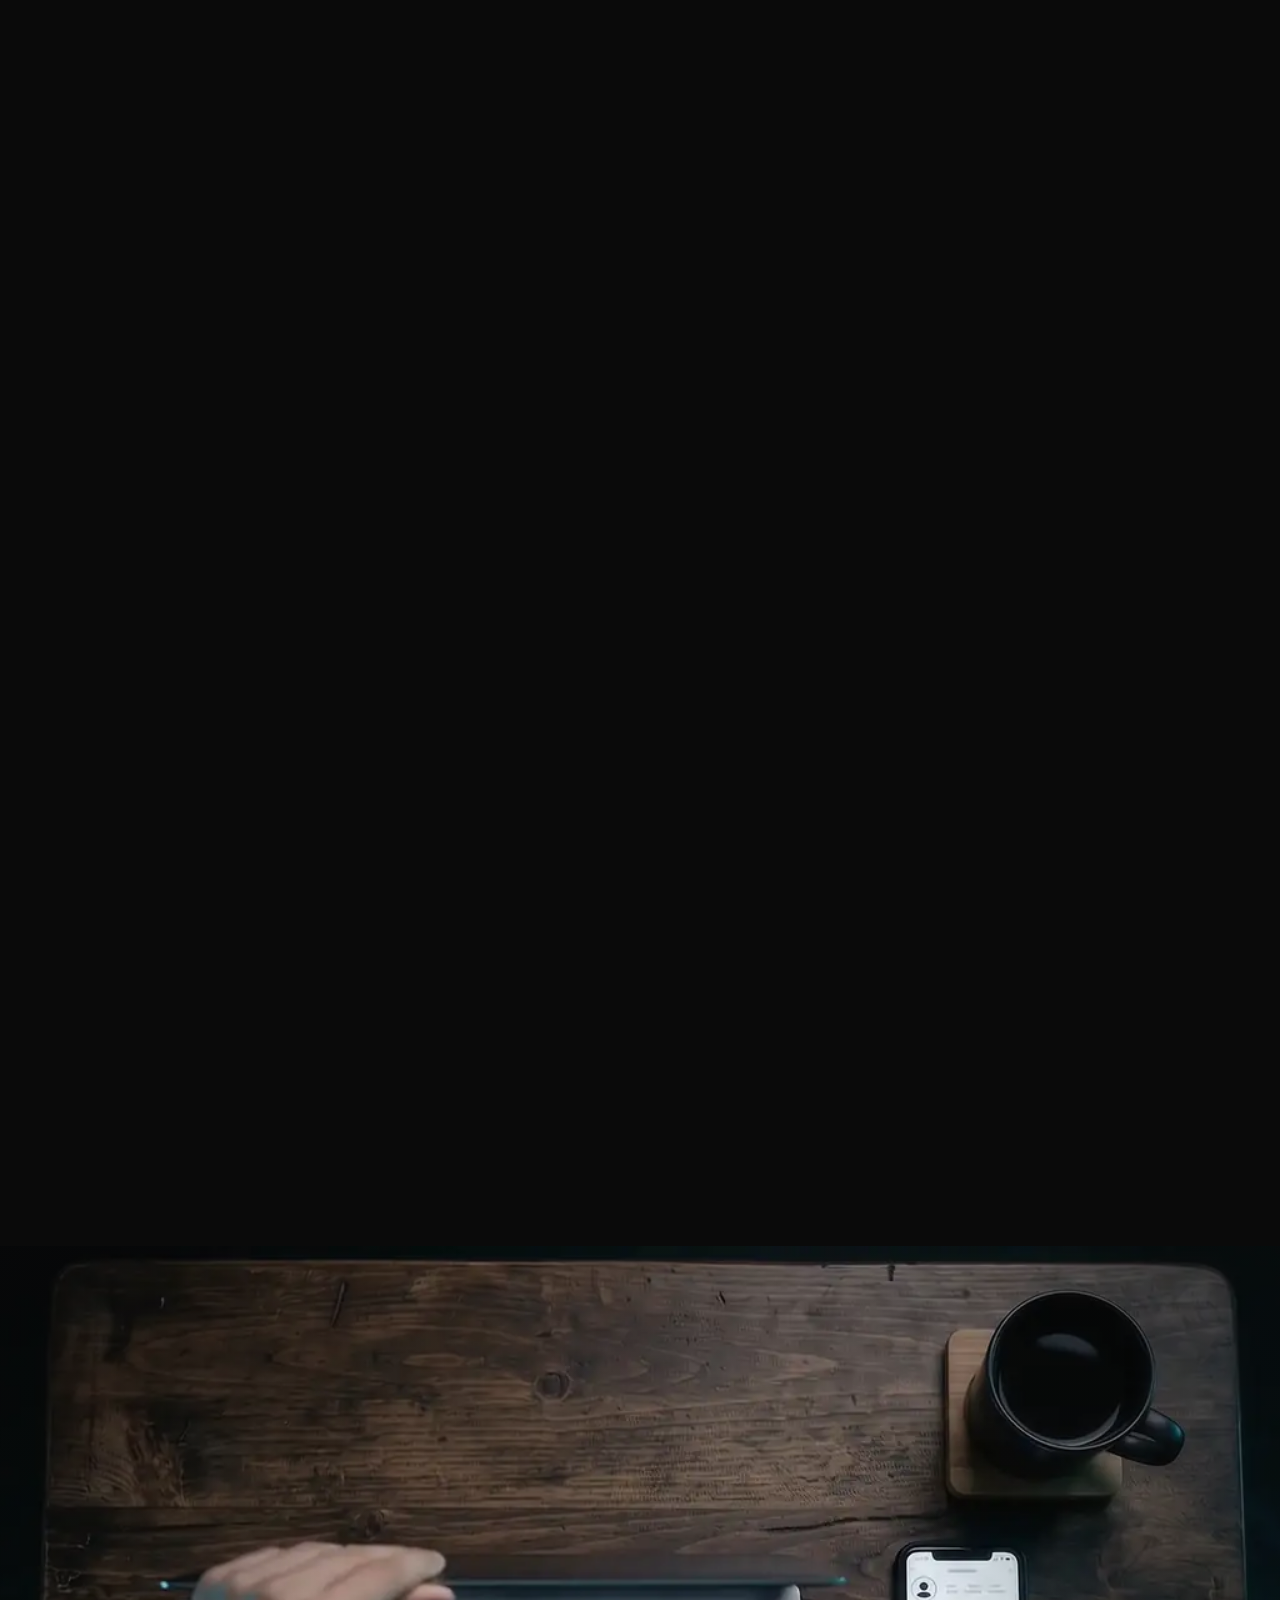
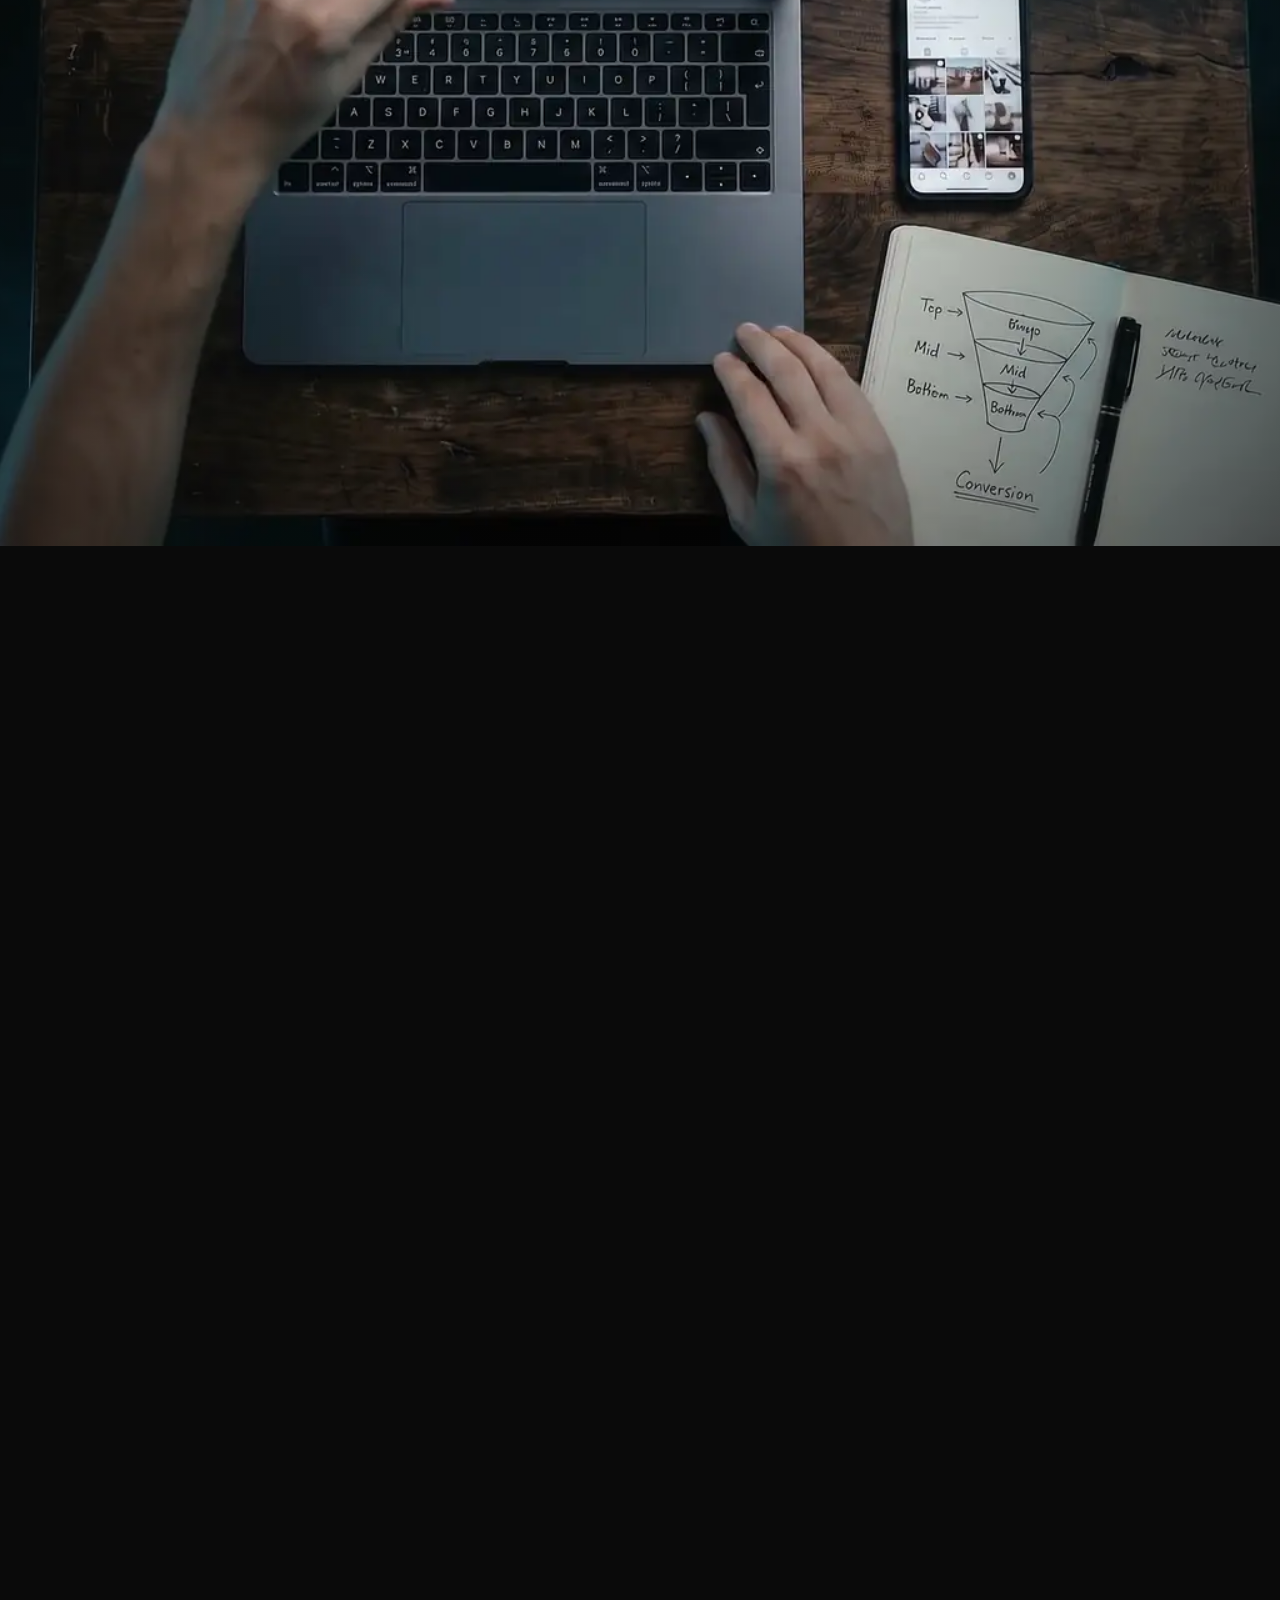
==== commit 673e6c8d: "feat: add new 'trafego pago' image" ====
--- a/index.html
+++ b/index.html
@@ -312,7 +312,7 @@
     <div class="hero__texto">
       <p class="hero__rotulo">New Arrays | Experiência Digital</p>
       <h1 id="hero-titulo" class="hero__titulo"><span class="pal">Experiência</span> <span class="pal">digital</span> <span class="pal">que</span> <span class="pal">conecta</span> <span class="pal">e</span> <span class="pal">converte.</span></h1>
-      <p class="hero__sub">Montamos a estrutura digital da sua empresa para atrair leads (potenciais clientes) e dar retorno ao seu investimento.</p>
+      <p class="hero__sub">Criamos a estrutura digital que sua empresa precisa para atrair leads (potenciais clientes), gerar mais oportunidades de venda e aumentar o retorno do seu investimento.</p>
       <div class="hero__acoes">
         <button class="btn btn--primario btn--grande hero__cta" type="button" data-abrir-form data-cta-pos="hero" aria-expanded="false" aria-controls="diagnostico">
           <span>Quero falar sobre meu projeto</span>
@@ -522,26 +522,28 @@
         </div>
       </article>
 
-      <article class="pilar pilar--trafego" aria-labelledby="pl-trafego" data-zoom-proporcao="1.12">
+      <article class="pilar pilar--trafego" aria-labelledby="pl-trafego" data-zoom-proporcao="0.78">
         <div class="pilar__cabeca">
           <svg class="pilar__icone" aria-hidden="true"><use href="#i-target"/></svg>
           <h3 id="pl-trafego" class="pilar__titulo">Tráfego pago</h3>
         </div>
         <p class="pilar__txt">Anúncios que levam sua oferta a quem tem interesse e trazem leads (potenciais clientes) todos os meses.</p>
         <div class="pilar__midia pilar__midia--trafego">
-          <!-- duas peças em leque: trocam de lugar sozinhas a cada poucos segundos e com um clique na de trás (assets/js/midia.js).
-               Cliente do print não identificado de propósito: nomes, telefones e marca borrados. -->
-          <div class="leque pilar__midia-item" data-leque>
-            <figure class="peca peca--print leque__peca" data-frente>
-              <img src="assets/midia/trafego-conversas.webp" width="640" height="1383" alt="Celular com a lista de conversas do WhatsApp cheia de novos contatos vindos de anúncios. Nomes e telefones ocultos." loading="lazy" decoding="async">
-              <figcaption class="peca__selo"><strong>Leads no WhatsApp</strong> cliente anônimo</figcaption>
-            </figure>
-            <a class="peca peca--reel leque__peca" href="https://www.instagram.com/p/DTdeE09EUEz/" target="_blank" rel="noopener">
-              <video class="peca__video" data-src="assets/midia/clin-organico-trafego.mp4" poster="assets/midia/clin-organico-trafego.webp" muted loop playsinline preload="none" aria-hidden="true"></video>
-              <span class="peca__selo"><strong>Clin Quality</strong> orgânico + anúncio</span>
-              <span class="sr-only">Reels da Clin Quality que rodou no orgânico e no tráfego pago (abre o Instagram em nova aba)</span>
-            </a>
-          </div>
+          <!-- duas peças verticais em cima (conversas da Wlove e Reels da Clin) e o painel do Meta Ads embaixo -->
+          <a class="peca peca--print pilar__midia-item" href="https://www.instagram.com/wlovepersonalizados" target="_blank" rel="noopener">
+            <img src="assets/midia/trafego-conversas.webp" width="640" height="1383" alt="Celular com a lista de conversas do WhatsApp da Wlove cheia de novos contatos vindos de anúncios. Nomes e telefones dos clientes ocultos." loading="lazy" decoding="async">
+            <span class="peca__selo"><strong>Wlove Personalizados</strong> leads no WhatsApp</span>
+            <span class="sr-only">Instagram da Wlove Personalizados (abre em nova aba)</span>
+          </a>
+          <a class="peca peca--reel pilar__midia-item" href="https://www.instagram.com/p/DTdeE09EUEz/" target="_blank" rel="noopener">
+            <video class="peca__video" data-src="assets/midia/clin-organico-trafego.mp4" poster="assets/midia/clin-organico-trafego.webp" muted loop playsinline preload="none" aria-hidden="true"></video>
+            <span class="peca__selo"><strong>Clin Quality</strong> orgânico + anúncio</span>
+            <span class="sr-only">Reels da Clin Quality que rodou no orgânico e no tráfego pago (abre o Instagram em nova aba)</span>
+          </a>
+          <figure class="peca peca--painel pilar__midia-item">
+            <img src="assets/midia/meta-campanhas-820.webp" srcset="assets/midia/meta-campanhas-820.webp 820w, assets/midia/meta-campanhas.webp 1640w" sizes="(min-width: 1024px) 560px, 90vw" width="1640" height="841" alt="Painel do Meta Ads com duas campanhas ativas: 1,9 mil e 3,6 mil visualizações da página de destino, a R$ 0,18 e R$ 0,10 por visualização." loading="lazy" decoding="async">
+            <figcaption class="peca__selo"><strong>Meta Ads</strong> campanhas ativas</figcaption>
+          </figure>
         </div>
       </article>
 
@@ -752,8 +754,8 @@
 <!-- ============ CENA 3 · RESULTADOS REAIS ============ -->
 <section class="resultados secao" id="resultados" aria-labelledby="resultados-titulo">
   <div class="secao__in">
-    <h2 id="resultados-titulo" class="resultados__titulo" data-fx="subir">Resultados reais, contados por quem viveu.</h2>
-    <p class="resultados__intro" data-fx="subir" data-fx-atraso="100">Vídeos que produzimos para clientes e publicamos no Instagram, com os números de verdade. Os vídeos tocam sem som: toque no alto-falante para ouvir.</p>
+    <h2 id="resultados-titulo" class="resultados__titulo" data-fx="subir">Conteúdo que gera resultado.</h2>
+    <p class="resultados__intro" data-fx="subir" data-fx-atraso="100">Reels que roteirizamos, gravamos e editamos para clientes, com os números que alcançaram no Instagram. Os vídeos tocam sem som: toque no alto-falante para ouvir.</p>
 
     <!--
       VÍDEOS DE CLIENTES (assets/midia): MP4 H.264 vertical 9:16 (~420x746), com som, + capa .webp do mesmo nome.
--- a/assets/css/site.css
+++ b/assets/css/site.css
@@ -2287,7 +2287,6 @@
   .pilares__grade.tem-zoom .pilar:not(.pilar--zoom) { opacity: 0.32; transform: scale(0.97); filter: saturate(0.4); }
   .pilar--zoom .pilar__txt { max-width: 56ch; }
   /* no tráfego ampliado, os dois prints ficam lado a lado (mais quadrados, mais legíveis) */
-  .pilar--trafego.pilar--zoom .pilar__midia--trafego { grid-template-rows: 1fr; grid-template-columns: 4.6fr 5.6fr; }
   .pilar__midia--trafego { transition: grid-template-columns 0.5s var(--ease-out); }
 }
 
@@ -2399,24 +2398,17 @@
   box-shadow: 0 28px 56px -18px rgb(0 0 0 / 0.85);
   transition: top 0.7s var(--ease-out), height 0.7s var(--ease-out), transform 0.7s var(--ease-out), filter 0.5s ease, z-index 0s 0.25s;
 }
-.peca--print.leque__peca { left: 0; top: 18%; height: 82%; aspect-ratio: 640 / 1383; transform: rotate(-5deg); }
-.peca--reel.leque__peca { right: 0; top: 0; height: 90%; aspect-ratio: 9 / 16; transform: rotate(3.5deg); }
+.peca--print.leque__peca { aspect-ratio: 640 / 1383; }
+.peca--reel.leque__peca { aspect-ratio: 9 / 16; }
 /* quem está atrás: um pouco menor e mais escuro; quem está na frente: por cima */
-.leque__peca:not([data-frente]) { z-index: 1; transform: rotate(var(--giro, 0deg)) scale(0.94); filter: brightness(0.55) saturate(0.8); cursor: pointer; }
-.leque__peca[data-frente] { z-index: 2; }
-.peca--print.leque__peca { --giro: -5deg; }
-.peca--reel.leque__peca { --giro: 3.5deg; }
-.leque__peca:not([data-frente]) .peca__selo { opacity: 0; }
 .leque__peca .peca__selo { transition: opacity 0.4s ease; }
-.leque__peca:not([data-frente]):hover { filter: brightness(0.75); }
+
 
 @media (min-width: 1024px) and (hover: hover) and (pointer: fine) {
   /* ampliado: Reels + dois posts lado a lado, bem maiores */
   .pilar--zoom .peca__selo { left: 12px; bottom: 12px; font-size: 0.8125rem; }
   .pilar--zoom .peca__selo strong { font-size: 0.9375rem; }
   /* ampliado: o leque abre e as duas peças ficam lado a lado, inteiras */
-  .pilar--zoom .leque__peca { top: 0; height: 100%; transform: none; filter: none; }
-  .pilar--zoom .leque__peca .peca__selo { opacity: 1; }
 }
 
 /* =========================================================
@@ -2642,16 +2634,6 @@
    (unidades do contêiner: a altura das peças se ajusta para caberem lado a lado)
    ========================================================= */
 .leque { container-type: size; }
-@media (min-width: 1024px) and (hover: hover) and (pointer: fine) {
-  .pilar--zoom .leque {
-    --vao: 18px;
-    --h: min(100cqh, (100cqw - var(--vao)) / (640 / 1383 + 9 / 16));
-    --sobra: calc((100cqw - var(--h) * (640 / 1383 + 9 / 16) - var(--vao)) / 2);
-  }
-  .pilar--zoom .peca--print.leque__peca { left: var(--sobra); top: calc((100cqh - var(--h)) / 2); height: var(--h); }
-  .pilar--zoom .peca--reel.leque__peca { right: var(--sobra); top: calc((100cqh - var(--h)) / 2); height: var(--h); }
-  .leque__peca { transition: top 0.7s var(--ease-out), left 0.7s var(--ease-out), right 0.7s var(--ease-out), height 0.7s var(--ease-out), transform 0.7s var(--ease-out), filter 0.5s ease, z-index 0s 0.25s; }
-}
 
 /* convite para ouvir: aparece quando o navegador bloqueia o som até o primeiro clique */
 .dock--convite .dock__som .dock__rotulo { opacity: 1; transform: translate(0, -50%); background: var(--blue-500); border-color: var(--blue-500); color: var(--bw-900); animation: convite-entra 0.6s var(--ease-out) 1.6s backwards; }
@@ -2857,3 +2839,28 @@
   .projeto__nome { font-size: 1.25rem; }
   .projeto__txt p:not(.projeto__seg) { font-size: 0.8125rem; line-height: 1.4; }
 }
+
+/* painel do Meta Ads no card "Tráfego pago" das Três frentes */
+.servico__painel { margin: 0 0 22px; border-radius: 12px; overflow: hidden; border: 1px solid rgb(255 255 255 / 0.1); background: #1e2a33; position: relative; }
+.servico__painel img { display: block; width: 100%; height: auto; max-height: 26vh; object-fit: cover; object-position: top left; }
+.servico__painel figcaption { position: absolute; right: 10px; bottom: 8px; padding: 3px 10px; border-radius: var(--r-pilula); background: rgb(5 12 14 / 0.75); font-size: 0.75rem; color: #fff; }
+@media (min-width: 1024px) and (max-height: 760px) {
+  .servicos-deck .servico__painel { margin-bottom: 14px; }
+  .servicos-deck .servico__painel img { max-height: 17vh; }
+}
+
+/* =========================================================
+   PILAR TRÁFEGO: 2 peças verticais em cima + painel do Meta Ads embaixo
+   ========================================================= */
+.pilar__midia--trafego { display: grid !important; grid-template-columns: 1fr 1fr; grid-template-rows: minmax(0, 1fr) auto; gap: 10px; }
+.pilar__midia--trafego > .peca { min-height: 0; height: auto; }
+.pilar__midia--trafego > .peca--print img { object-position: 50% 8%; }
+.pilar__midia--trafego > .peca--painel { grid-column: 1 / -1; margin: 0; aspect-ratio: 1640 / 600; background: #1e2a33; }
+.pilar__midia--trafego > .peca--painel img { object-fit: cover; object-position: top left; }
+@media (max-width: 1023px) {
+  .pilar__midia--trafego { height: auto !important; grid-template-rows: auto auto; }
+  .pilar__midia--trafego > .peca--print, .pilar__midia--trafego > .peca--reel { aspect-ratio: 9 / 15; }
+}
+
+/* Três frentes: as três cartas sempre com a mesma altura (a maior define) */
+.servicos-deck .servicos__palco .fx-etapa, .servicos-deck .servicos__palco .fx-etapa:focus-within { align-self: stretch; }
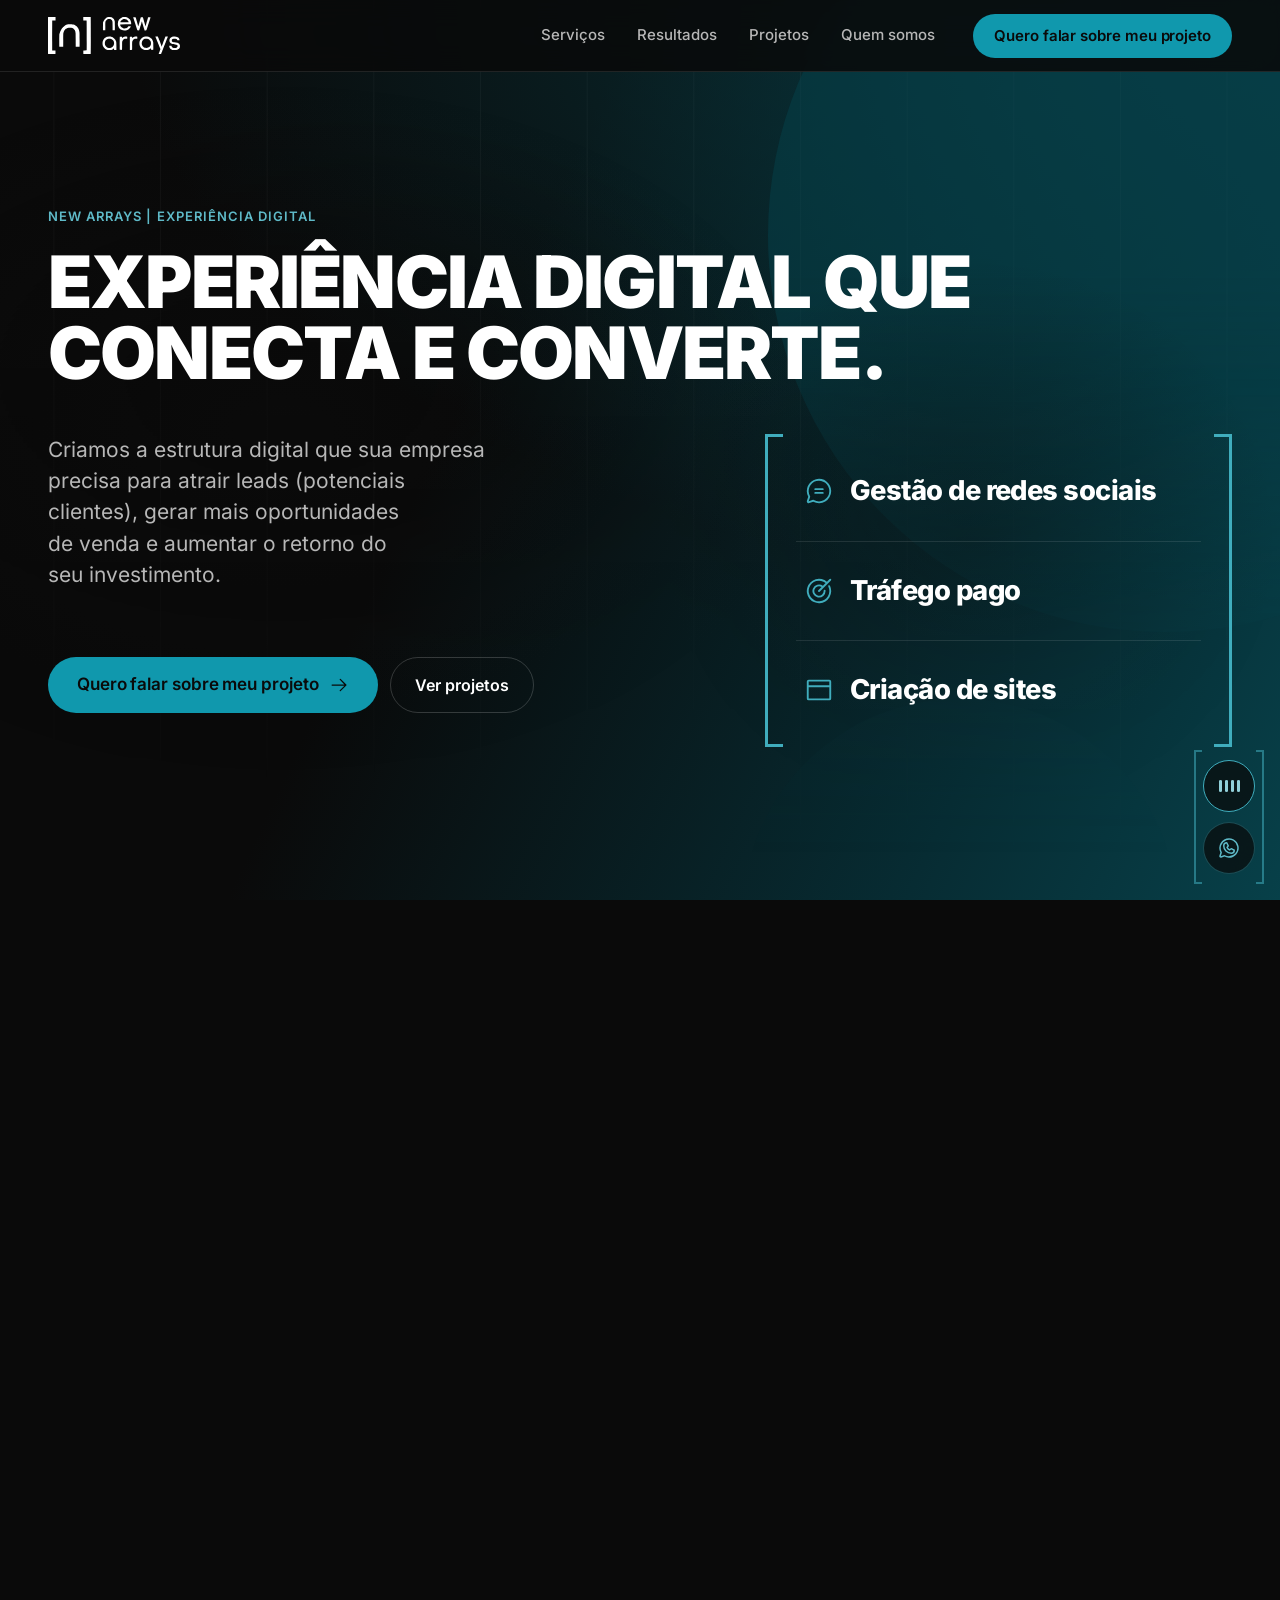
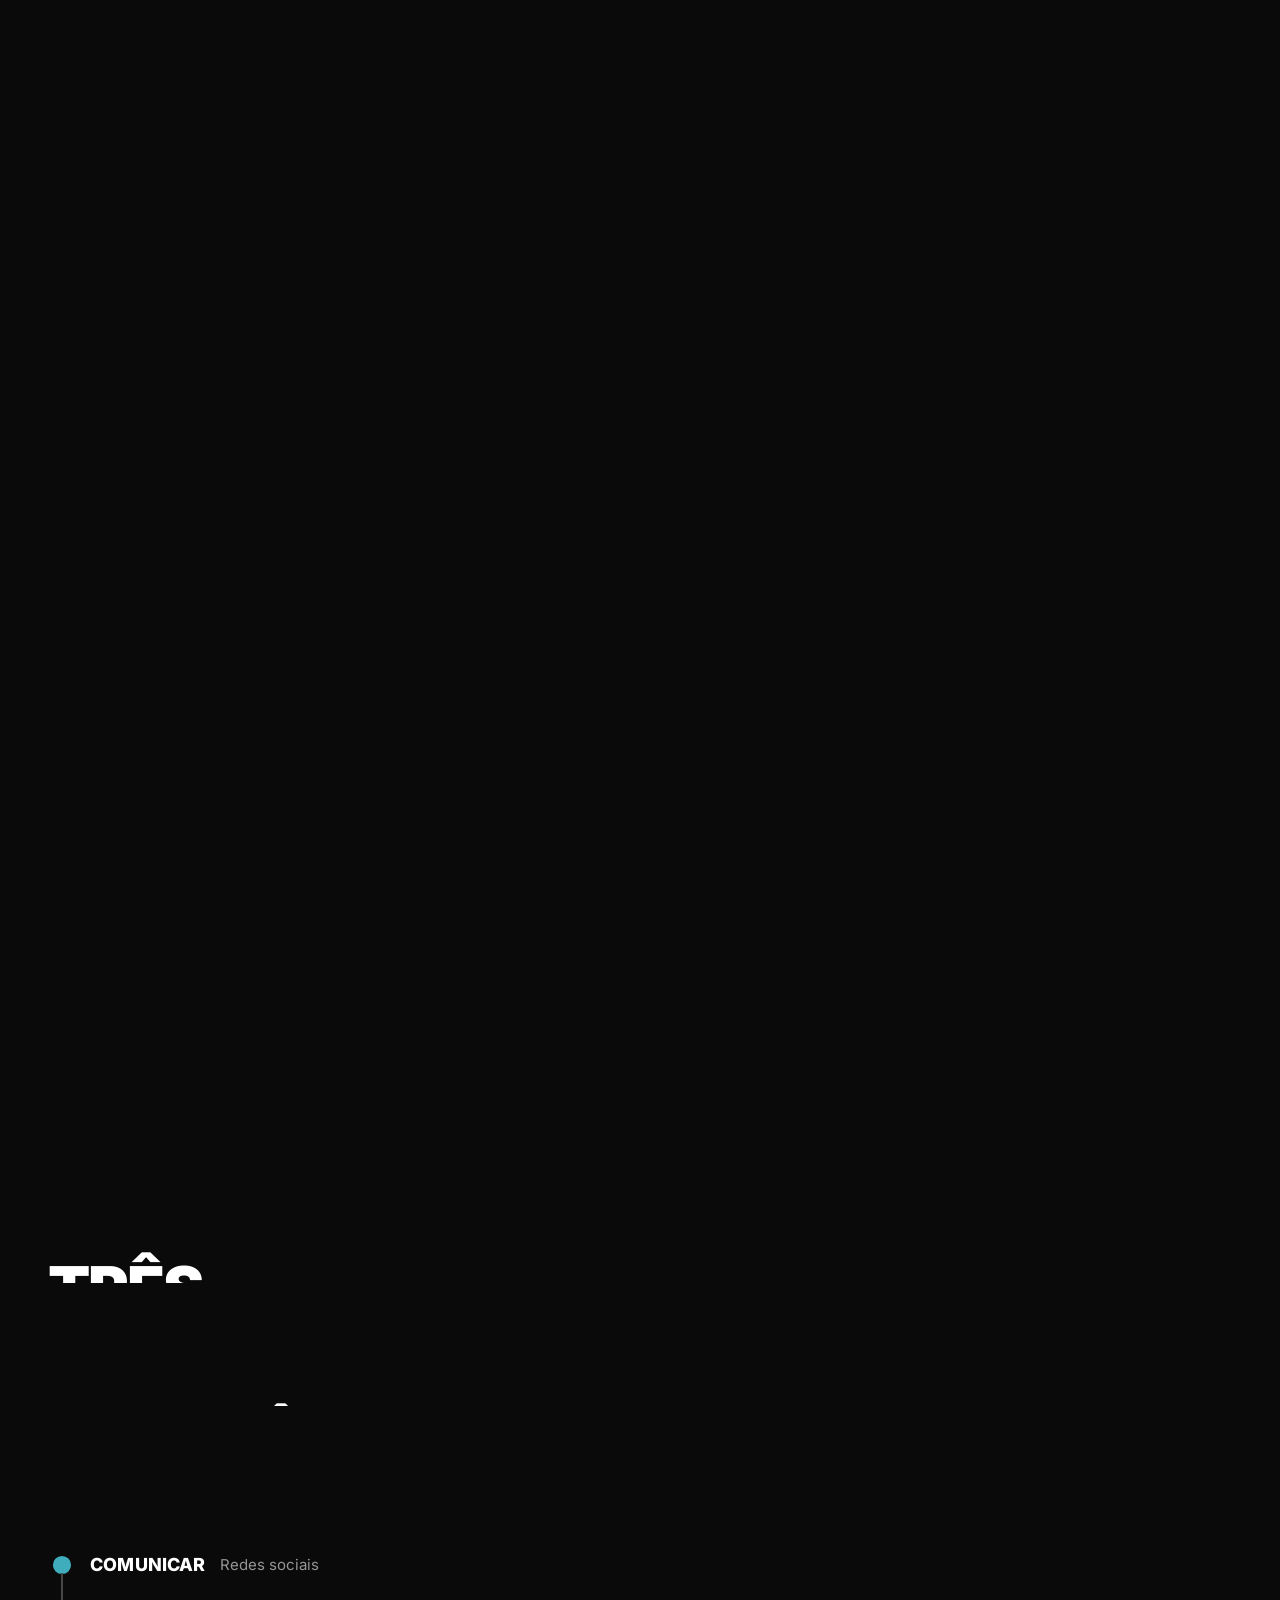
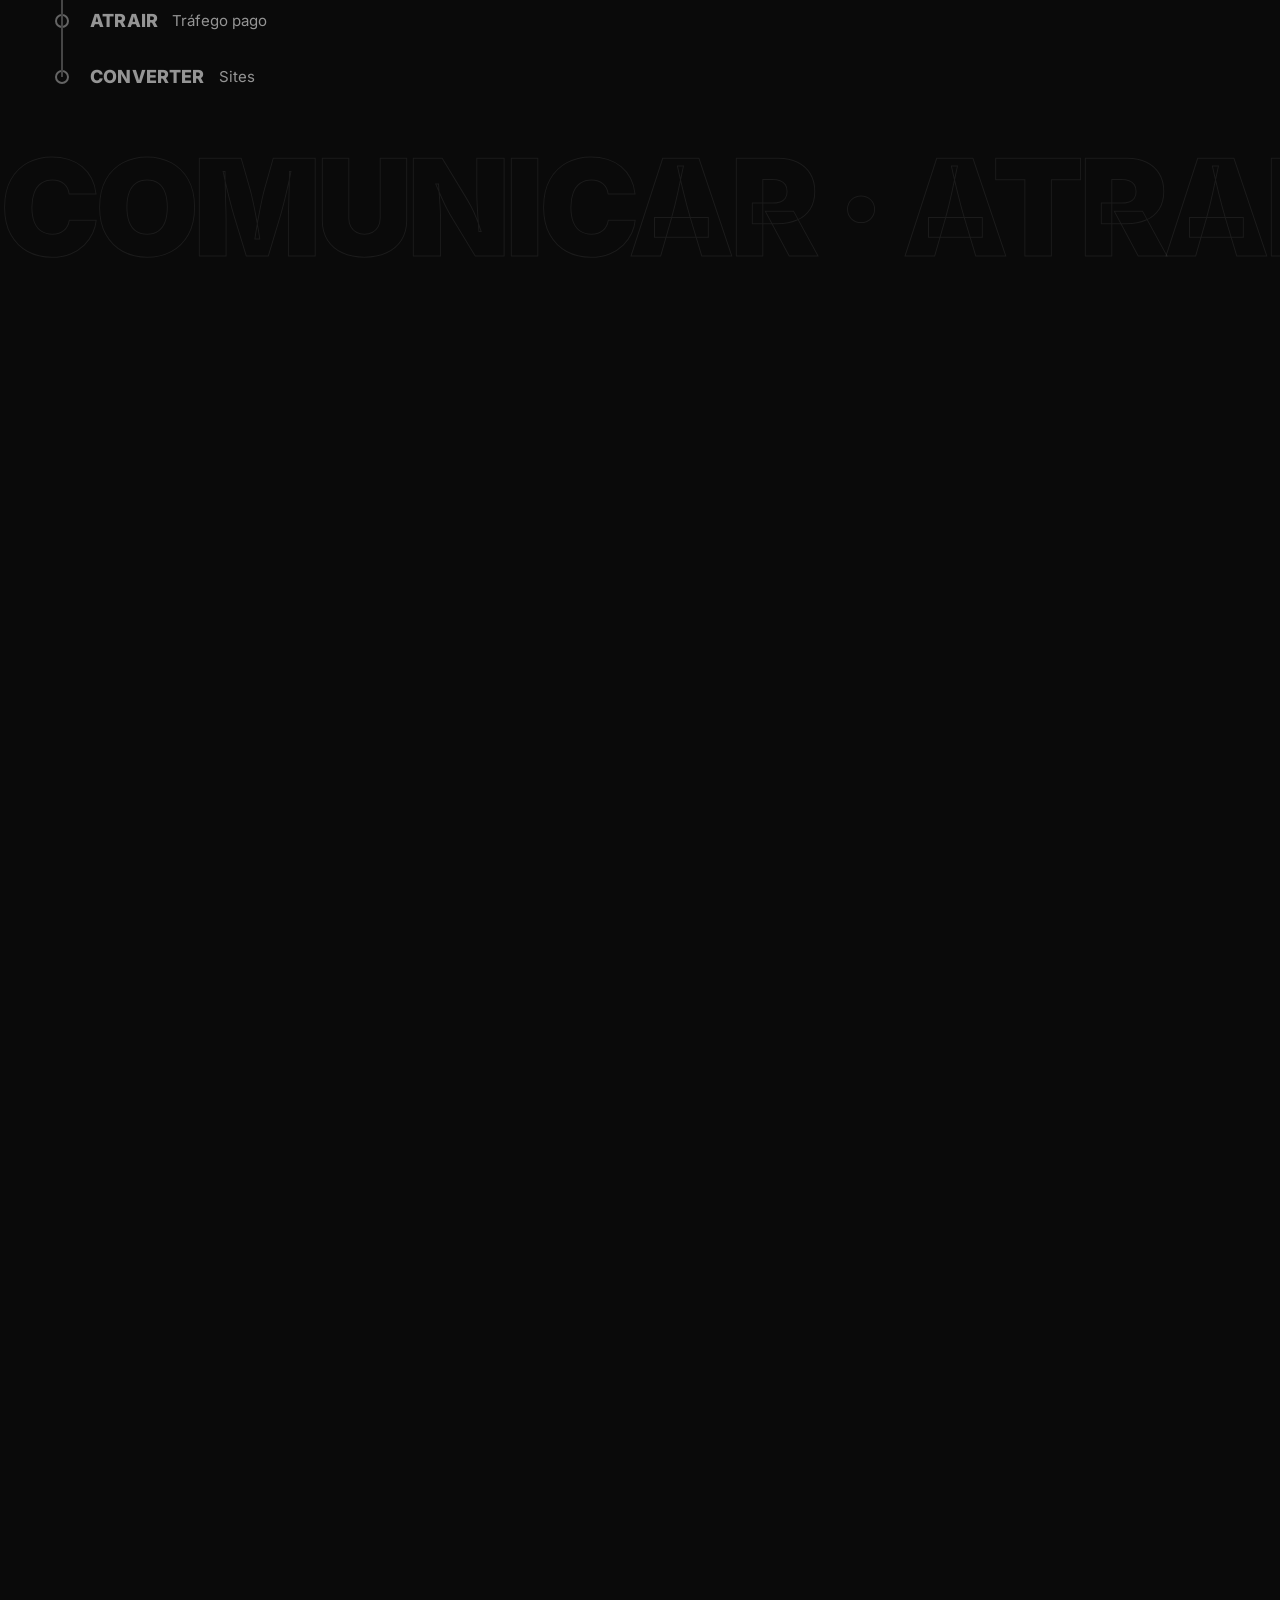
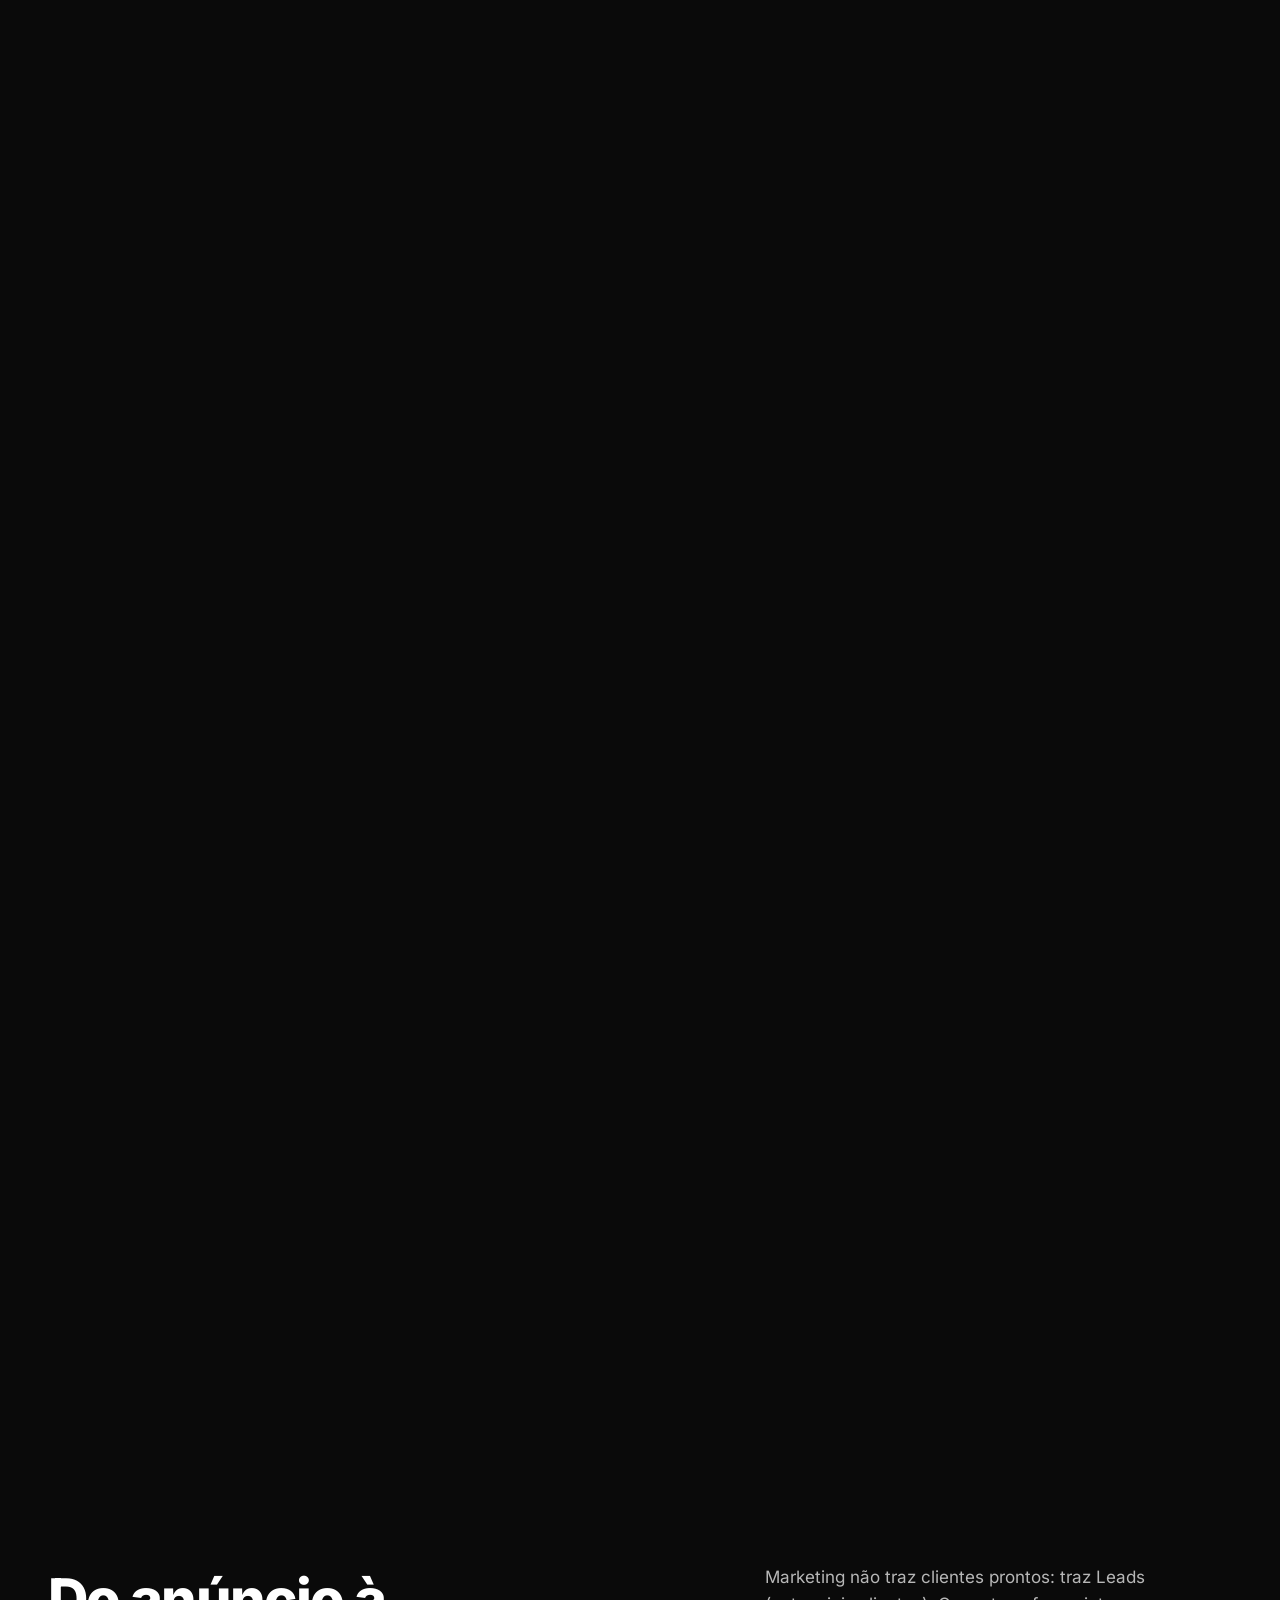
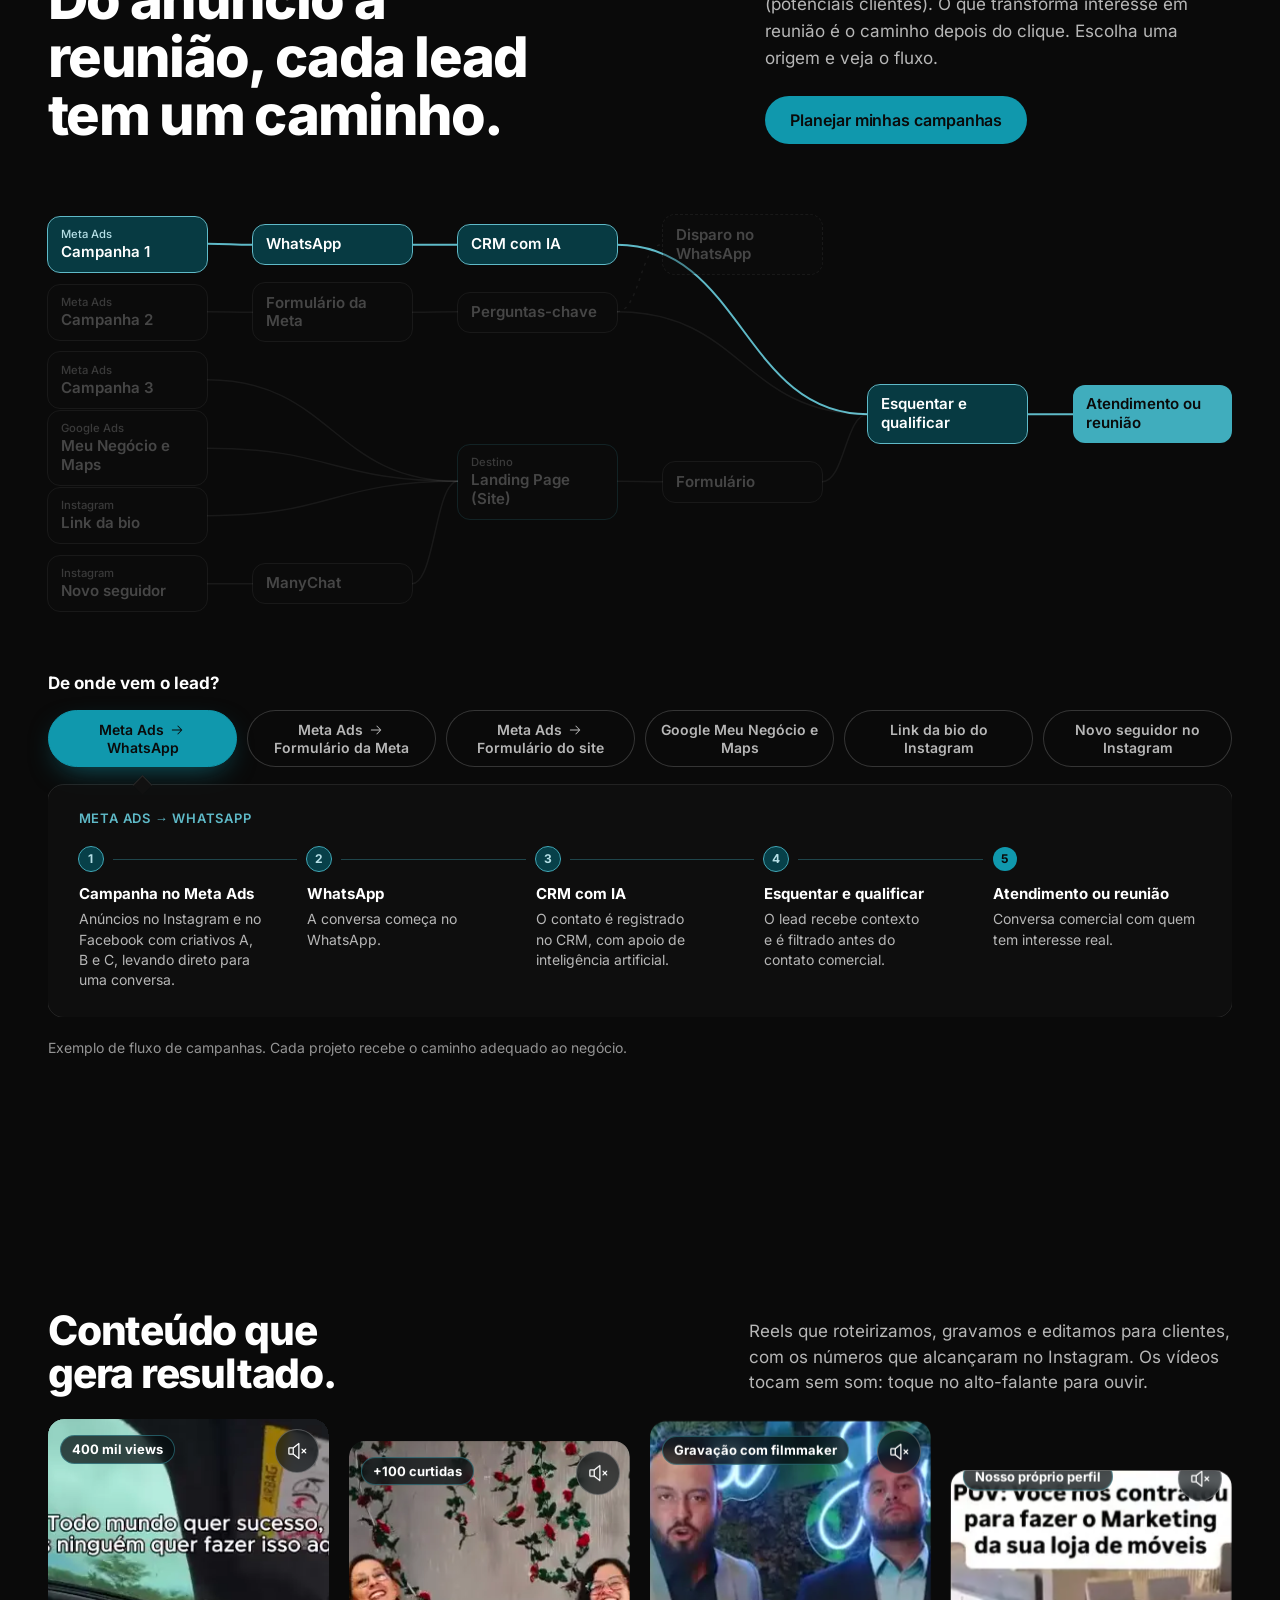
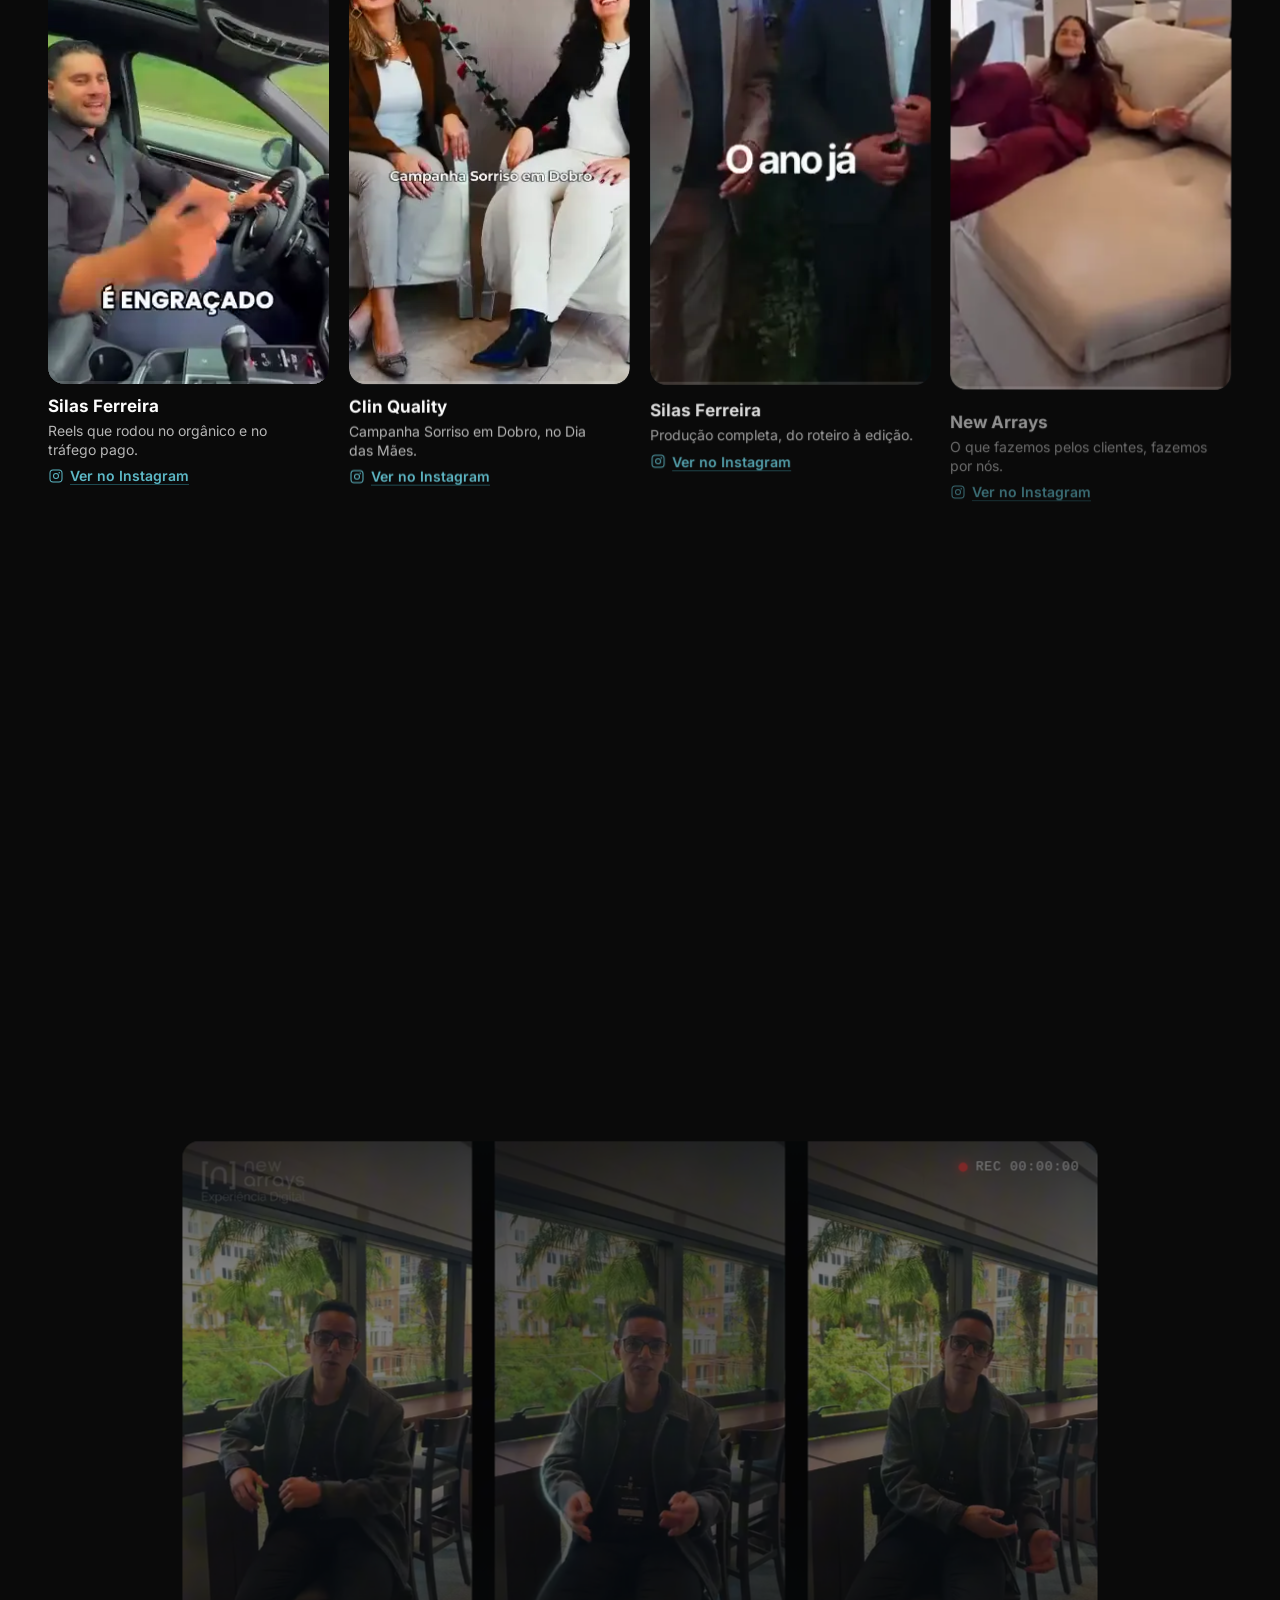
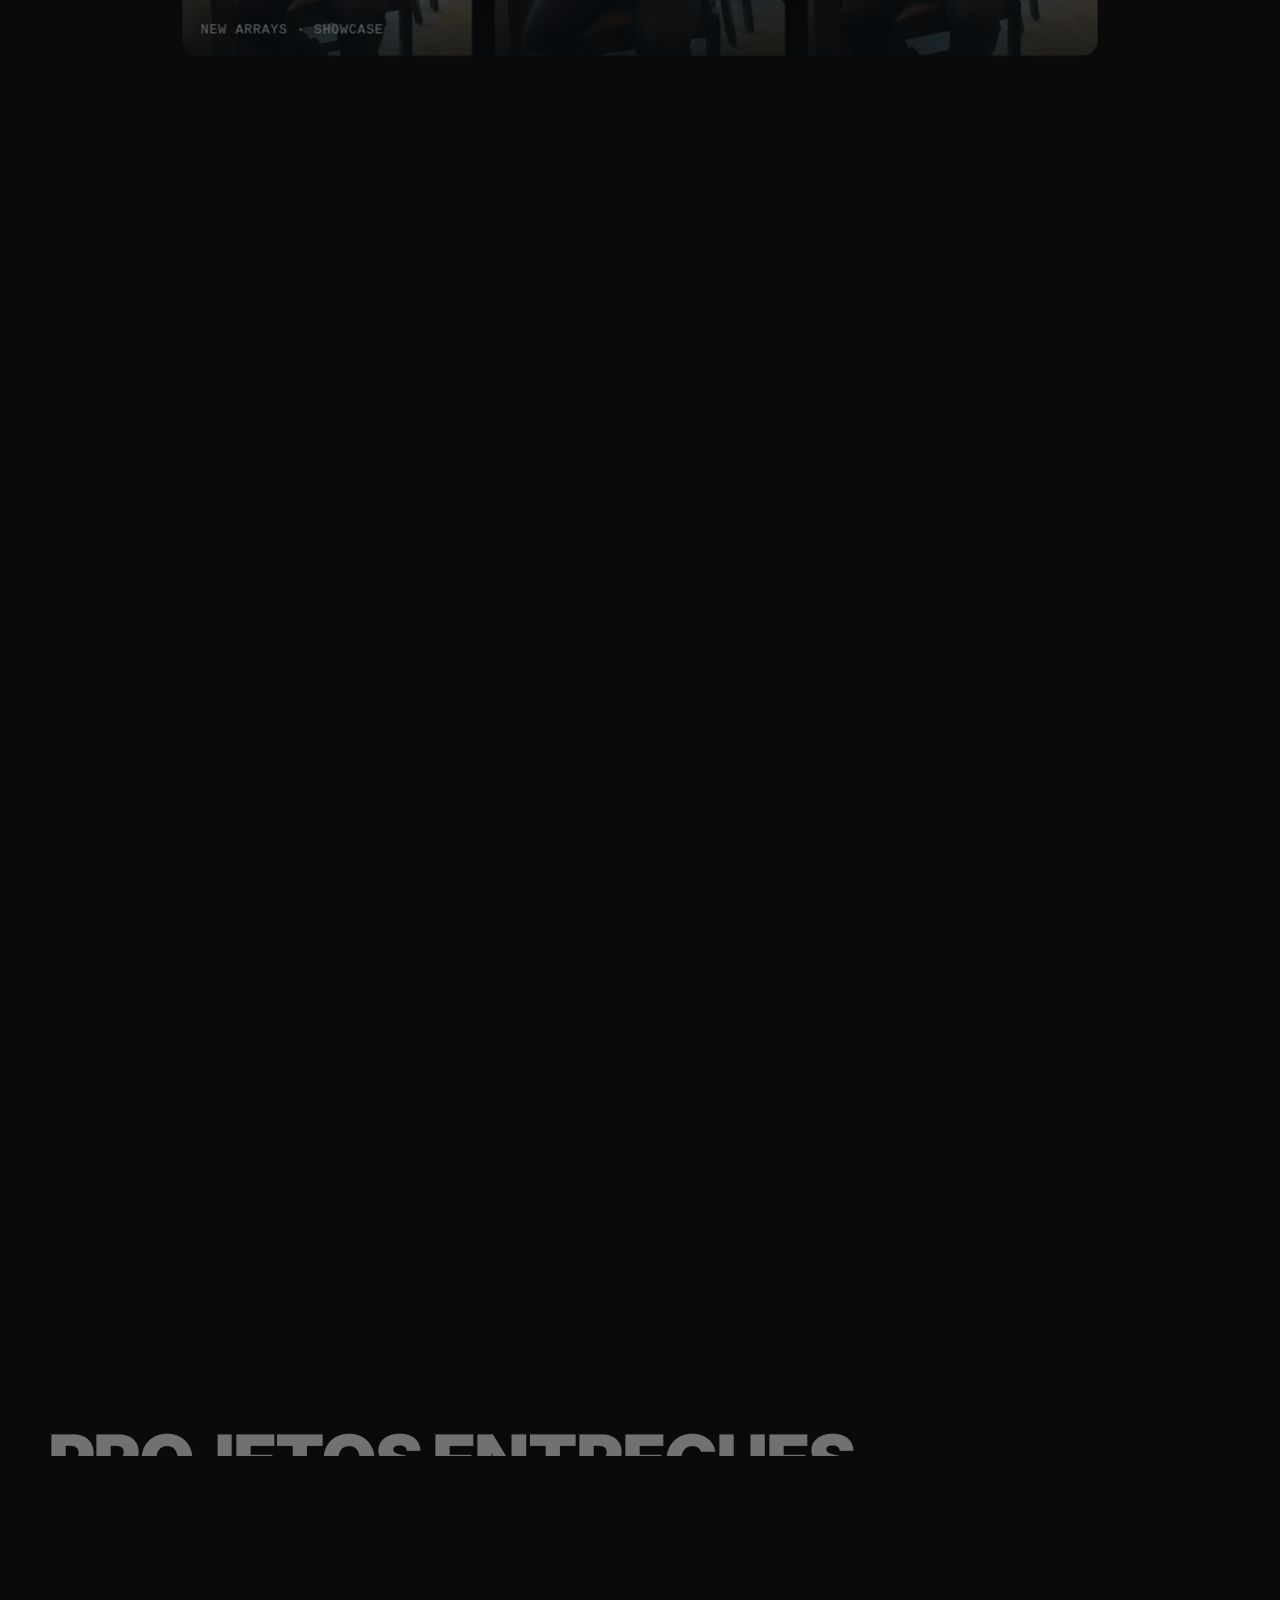
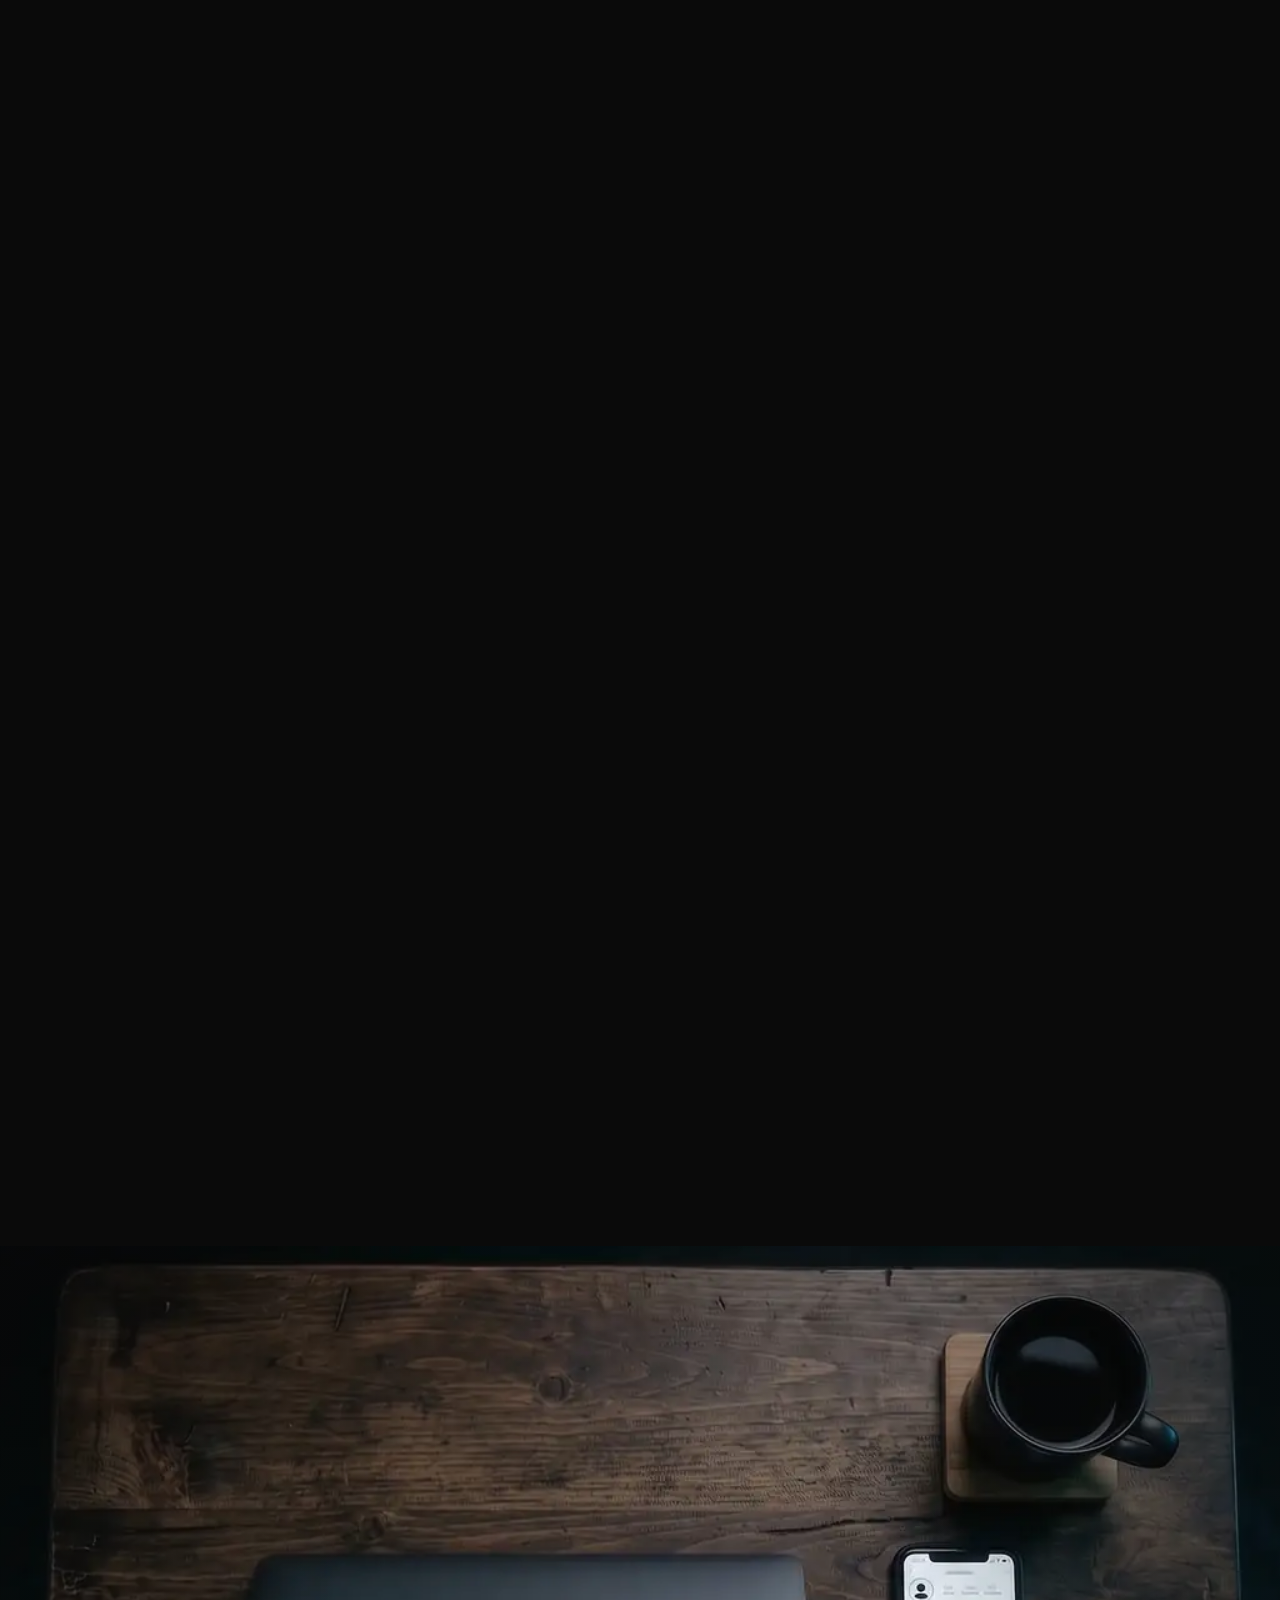
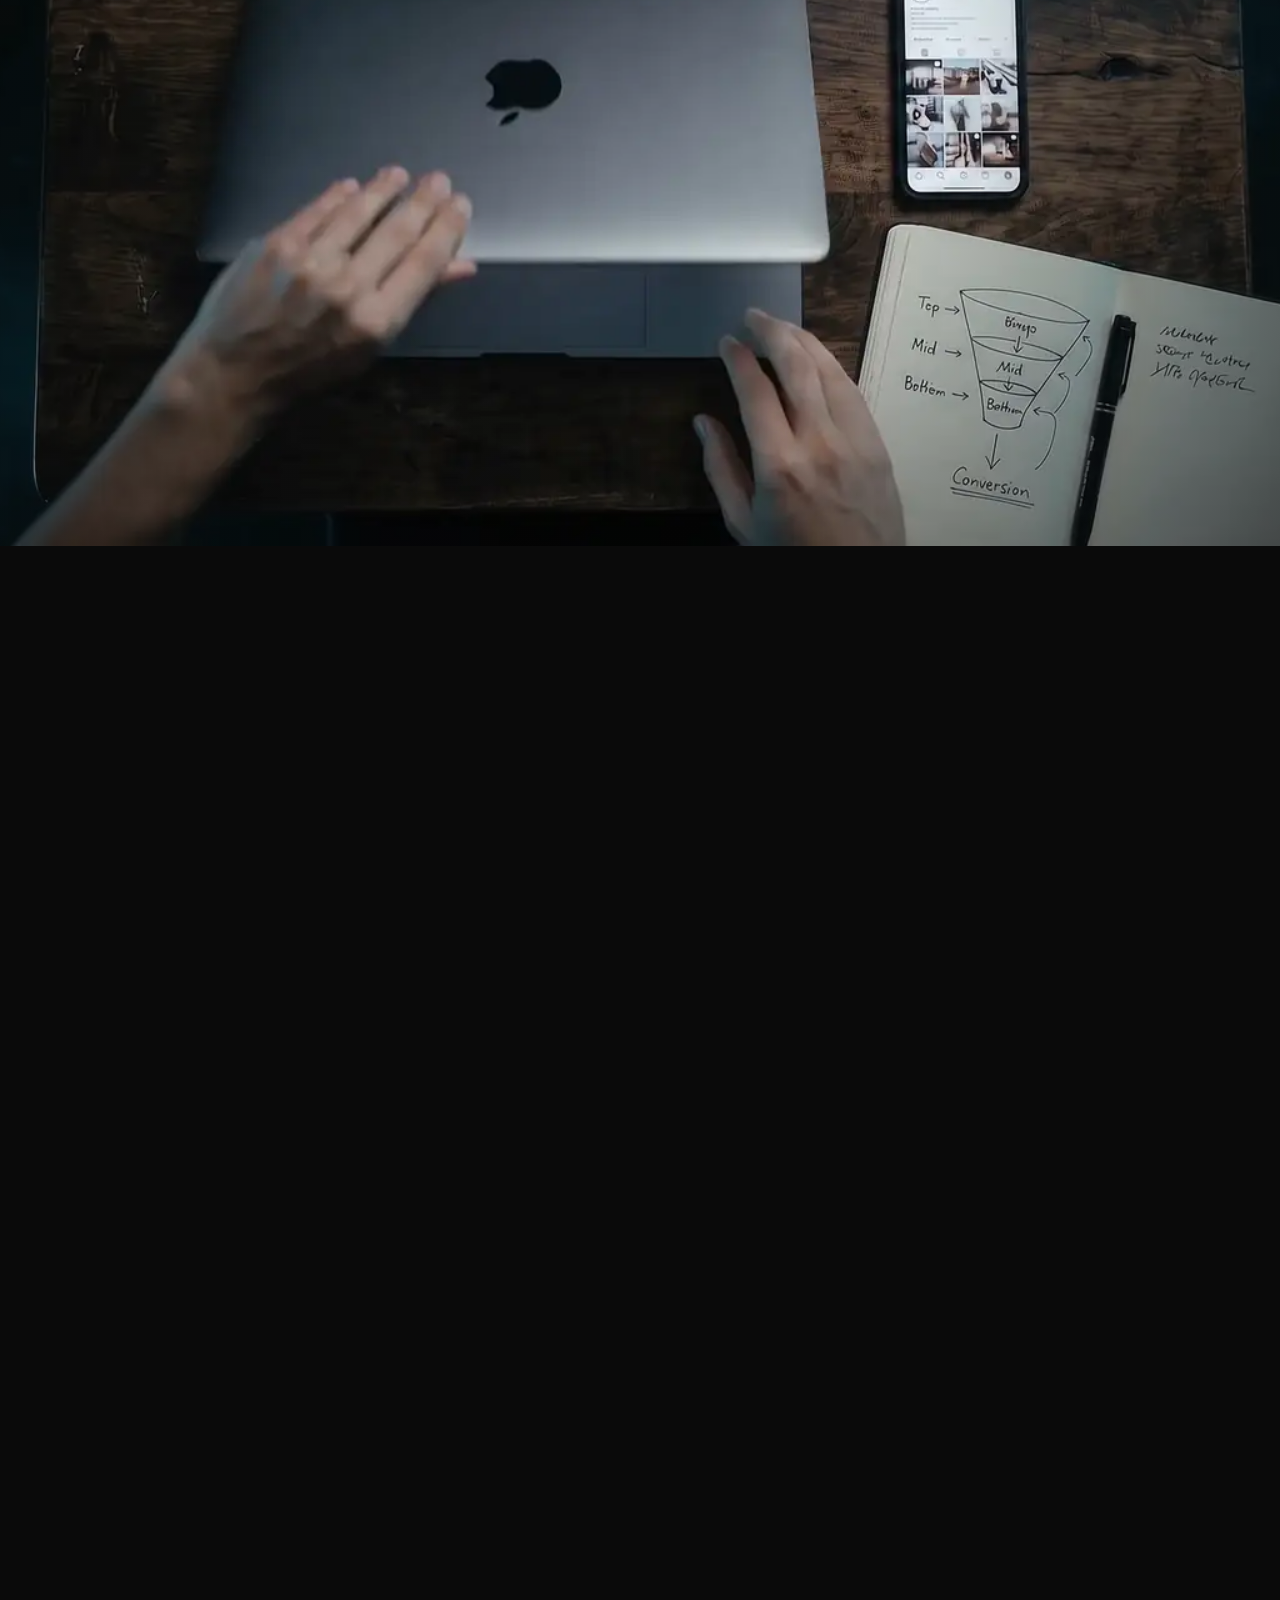
==== commit 39a79299: "fix: update responsive" ====
--- a/index.html
+++ b/index.html
@@ -522,7 +522,7 @@
         </div>
       </article>
 
-      <article class="pilar pilar--trafego" aria-labelledby="pl-trafego" data-zoom-proporcao="0.78">
+      <article class="pilar pilar--trafego" aria-labelledby="pl-trafego" data-zoom-proporcao="0.72">
         <div class="pilar__cabeca">
           <svg class="pilar__icone" aria-hidden="true"><use href="#i-target"/></svg>
           <h3 id="pl-trafego" class="pilar__titulo">Tráfego pago</h3>
--- a/assets/css/site.css
+++ b/assets/css/site.css
@@ -2855,7 +2855,7 @@
 .pilar__midia--trafego { display: grid !important; grid-template-columns: 1fr 1fr; grid-template-rows: minmax(0, 1fr) auto; gap: 10px; }
 .pilar__midia--trafego > .peca { min-height: 0; height: auto; }
 .pilar__midia--trafego > .peca--print img { object-position: 50% 8%; }
-.pilar__midia--trafego > .peca--painel { grid-column: 1 / -1; margin: 0; aspect-ratio: 1640 / 600; background: #1e2a33; }
+.pilar__midia--trafego > .peca--painel { grid-column: 1 / -1; margin: 0; aspect-ratio: 1640 / 841; background: #1e2a33; } /* imagem inteira, sem corte */
 .pilar__midia--trafego > .peca--painel img { object-fit: cover; object-position: top left; }
 @media (max-width: 1023px) {
   .pilar__midia--trafego { height: auto !important; grid-template-rows: auto auto; }
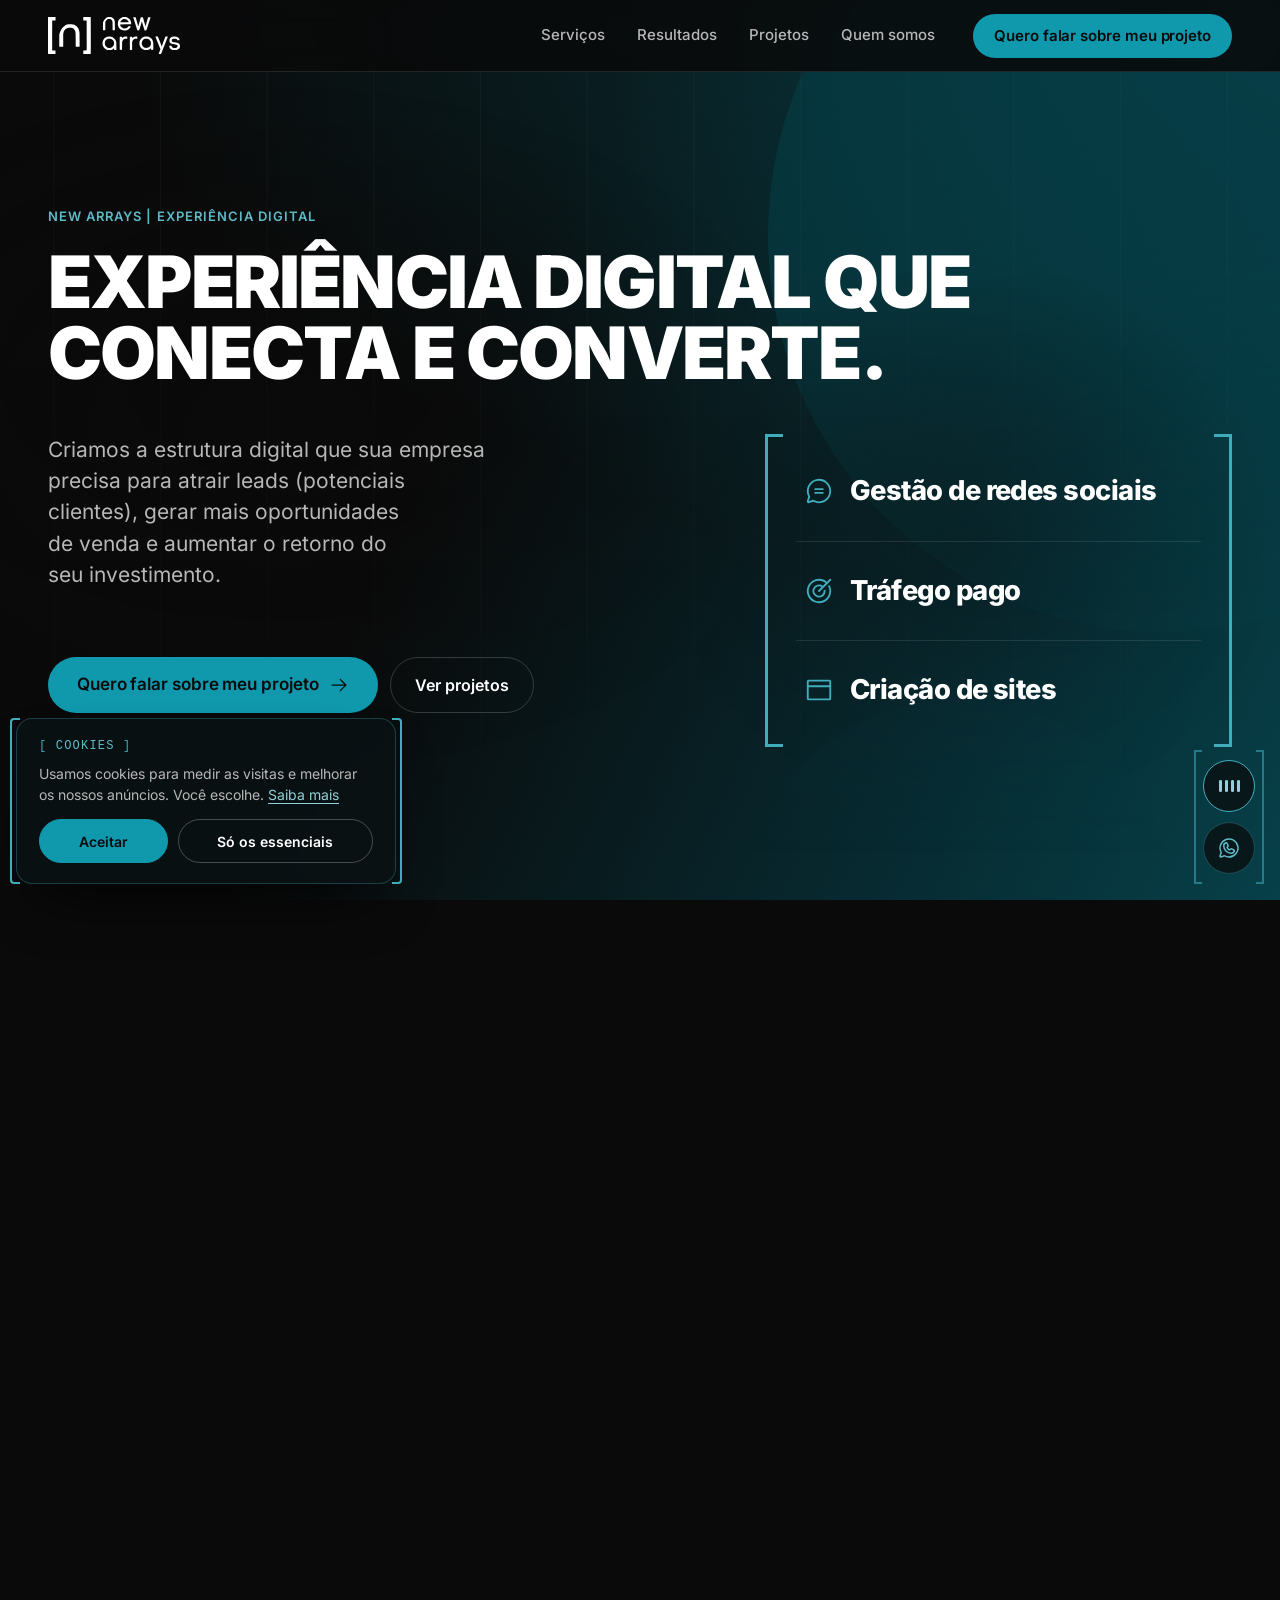
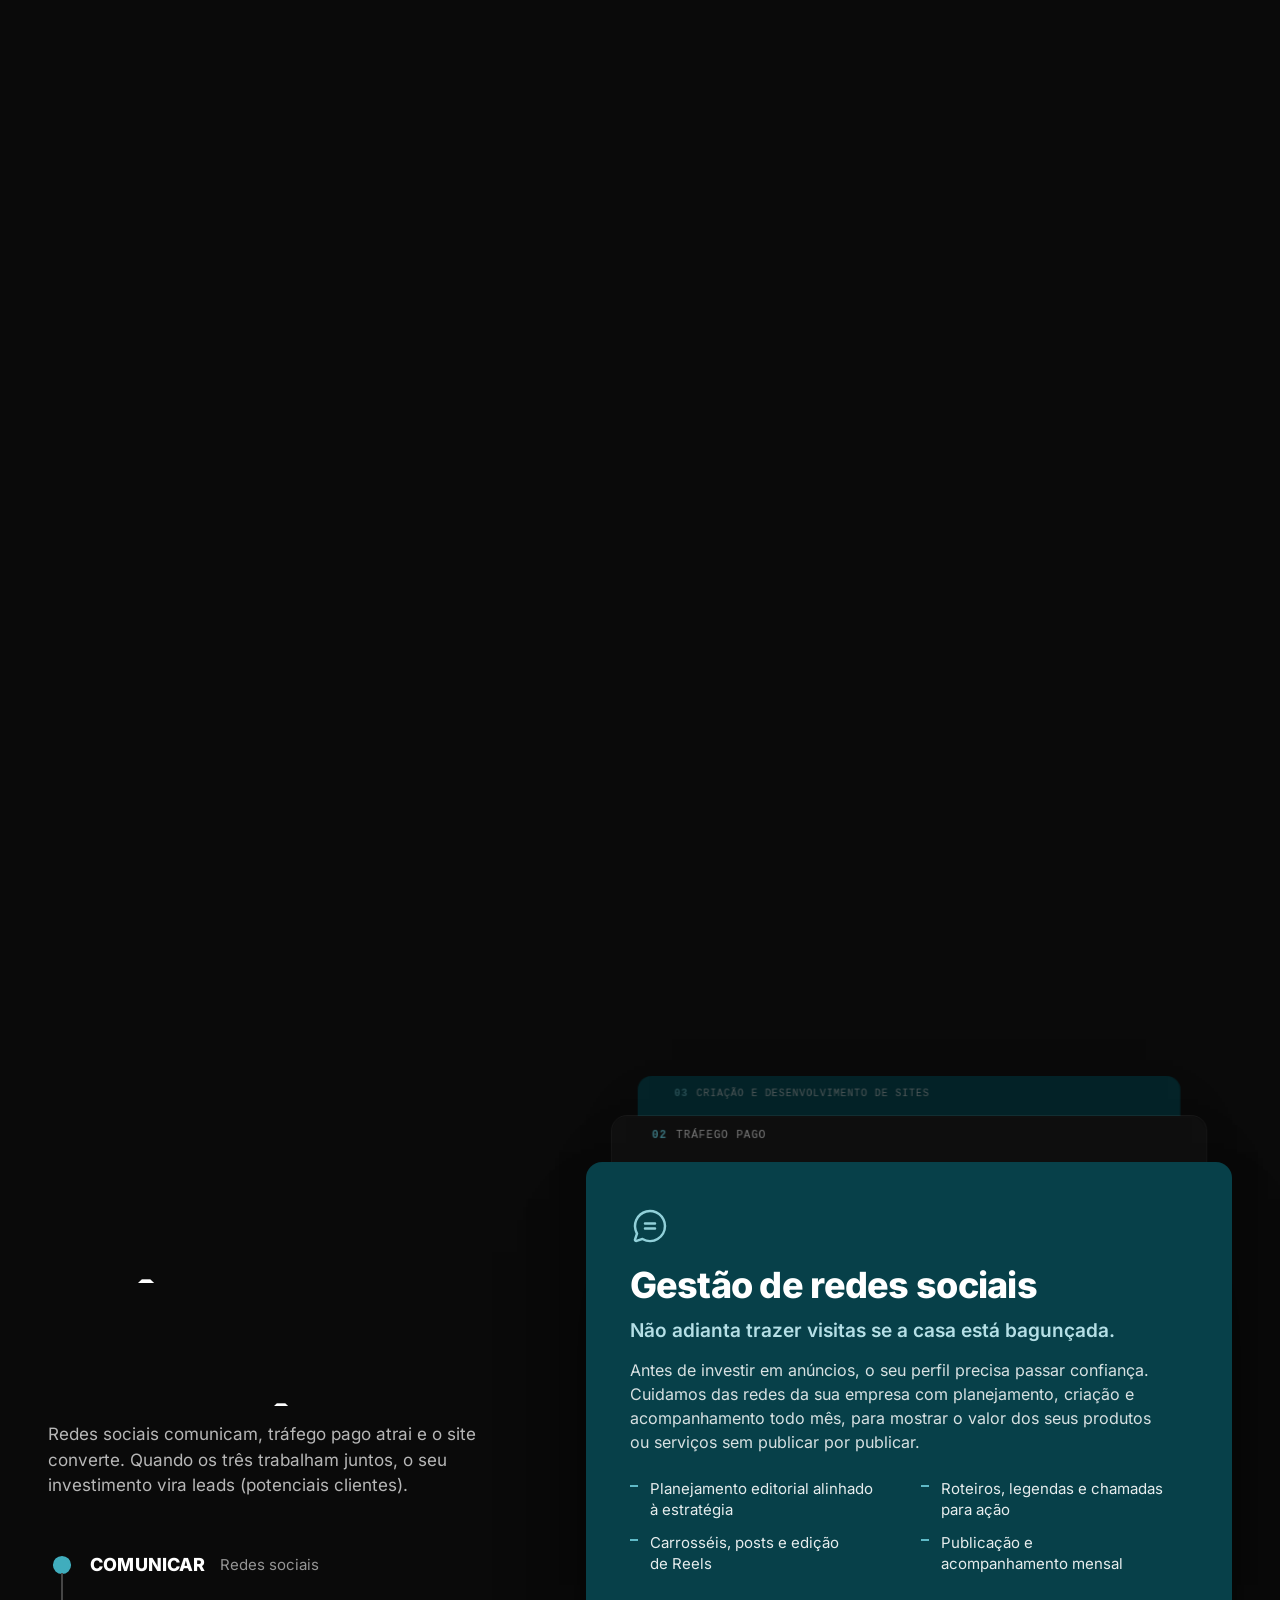
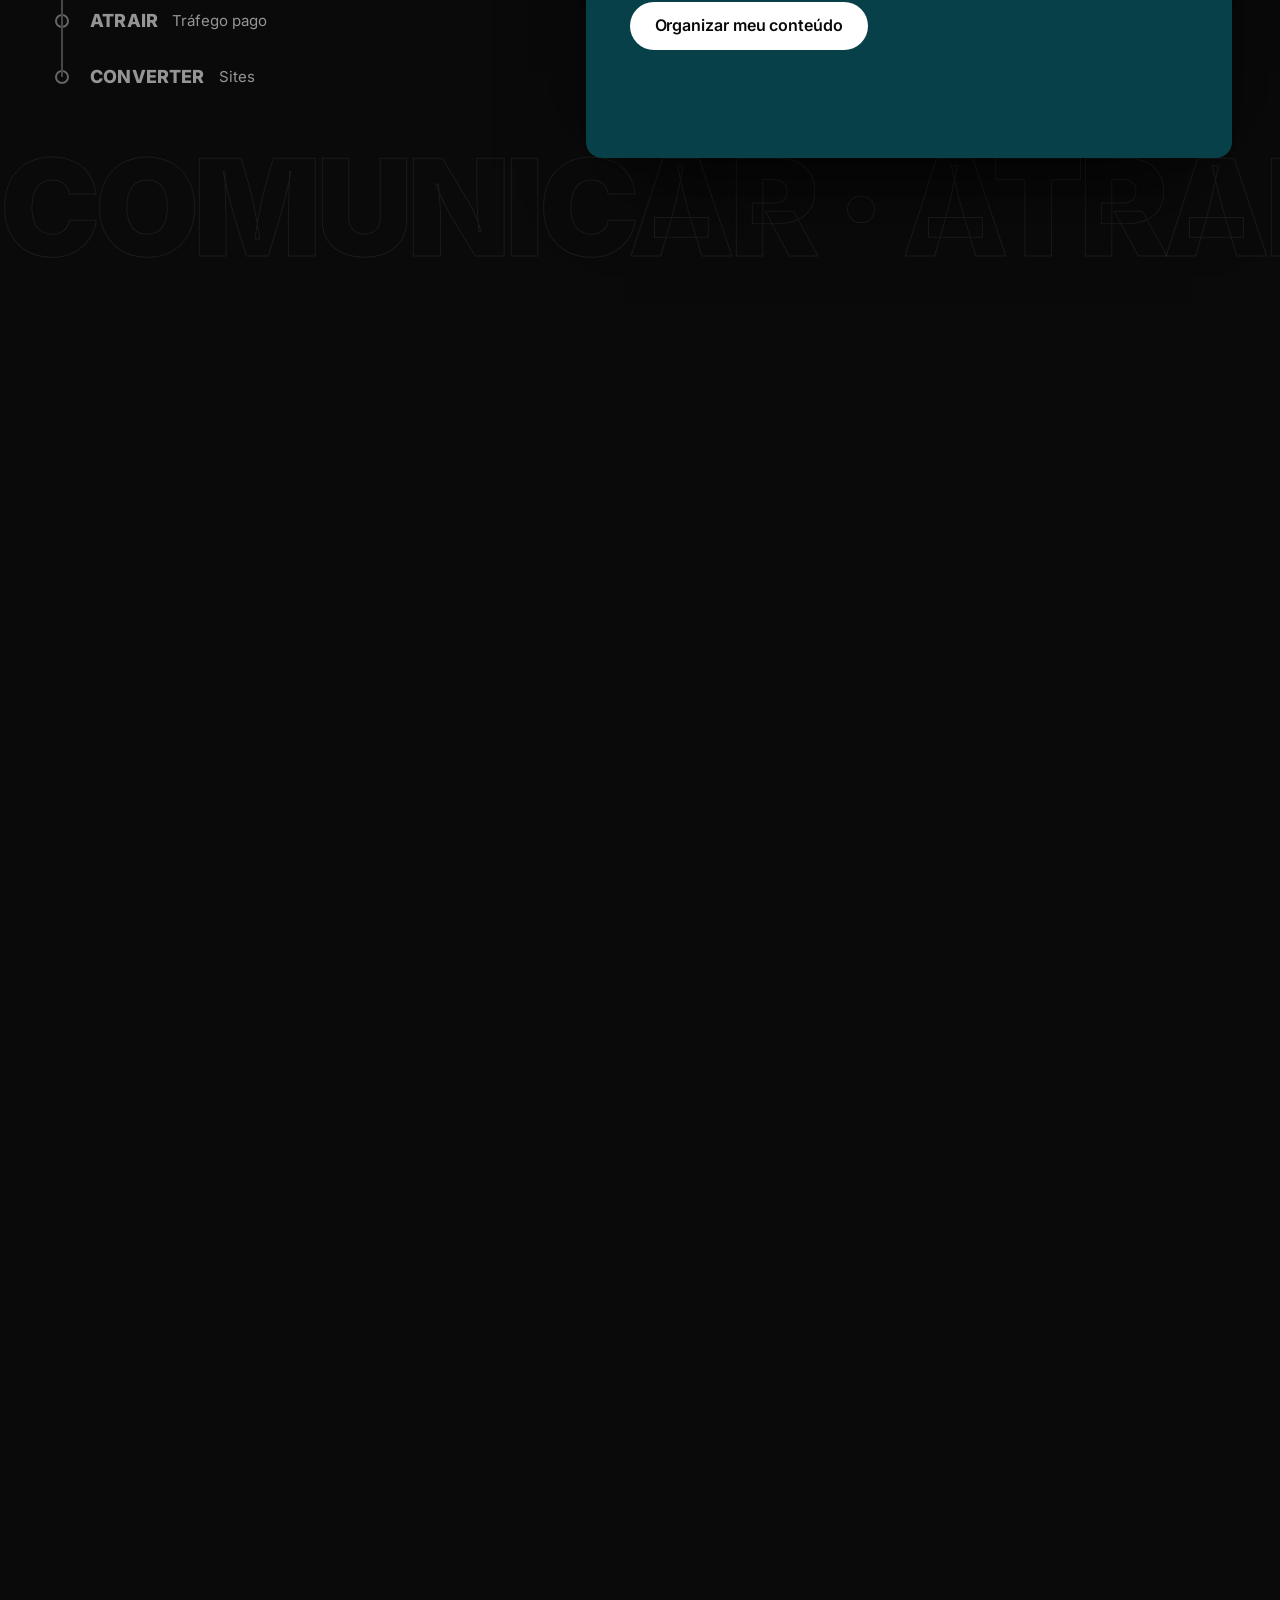
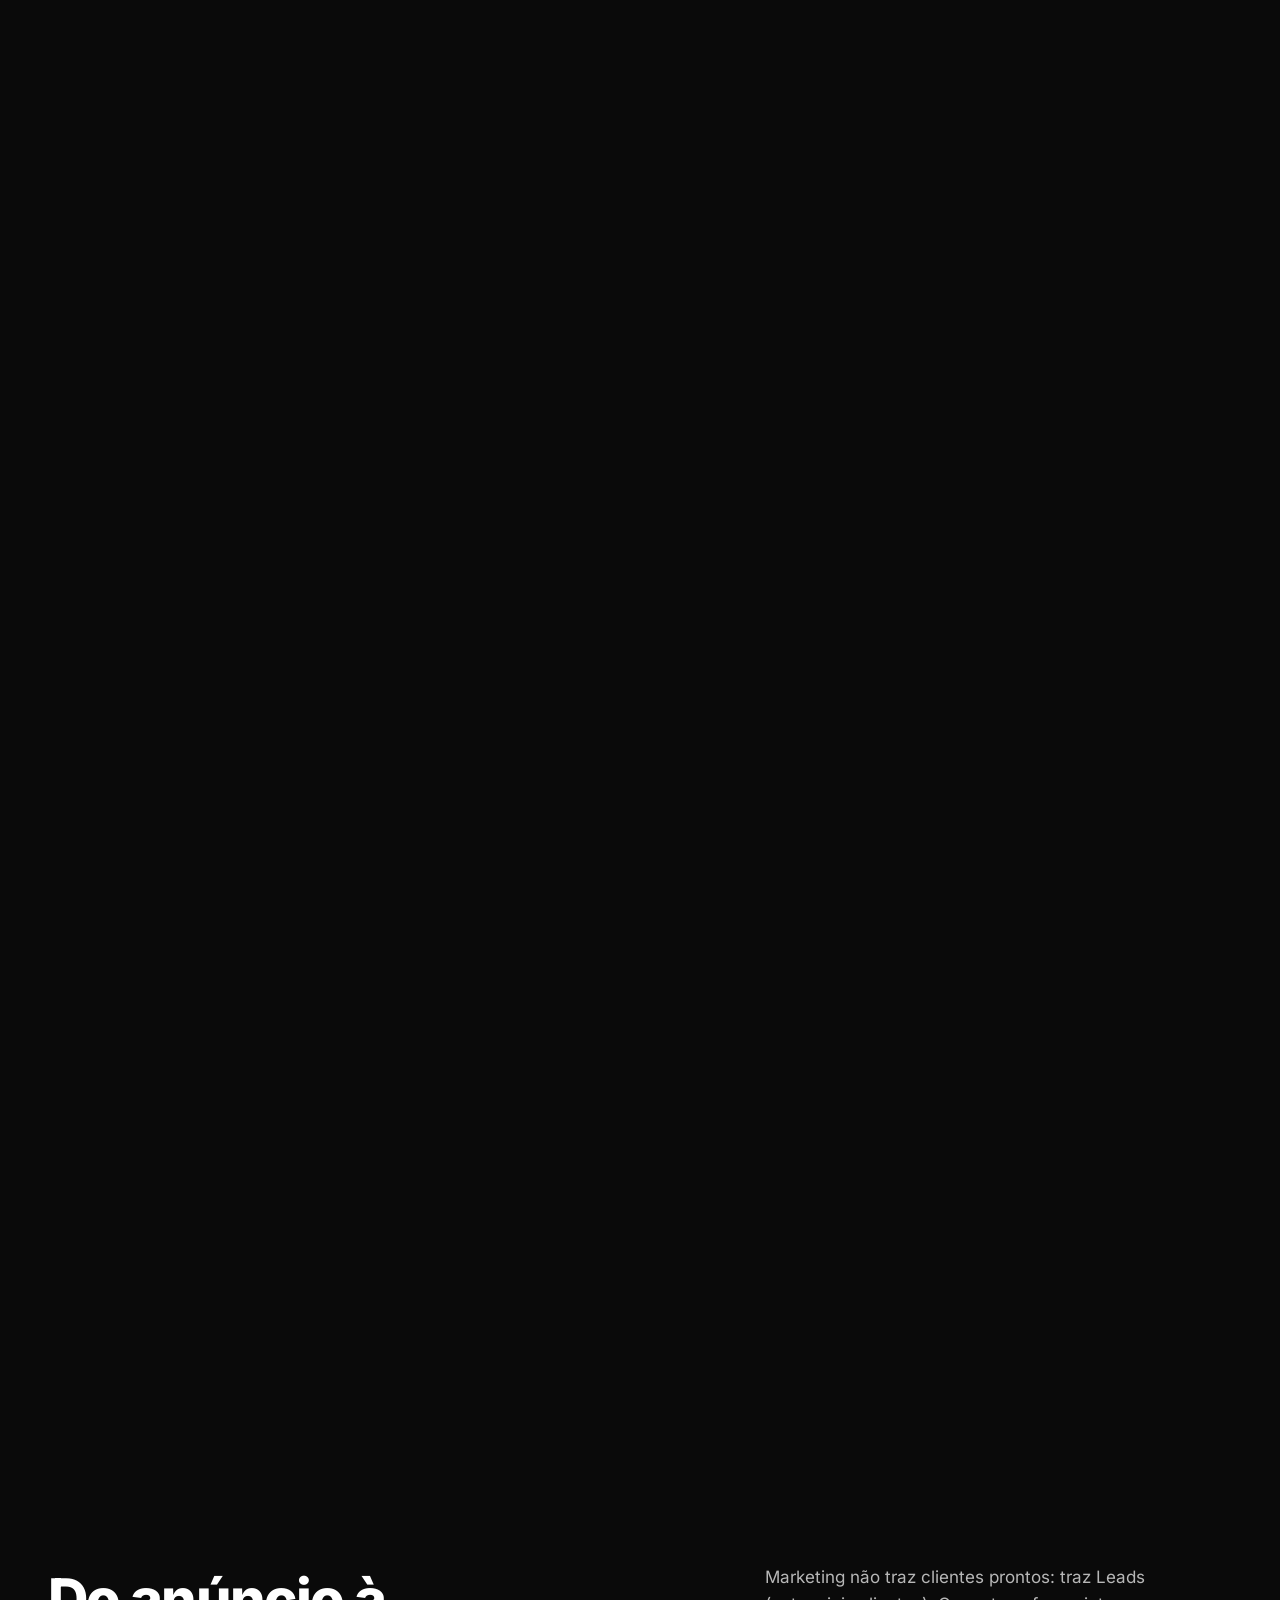
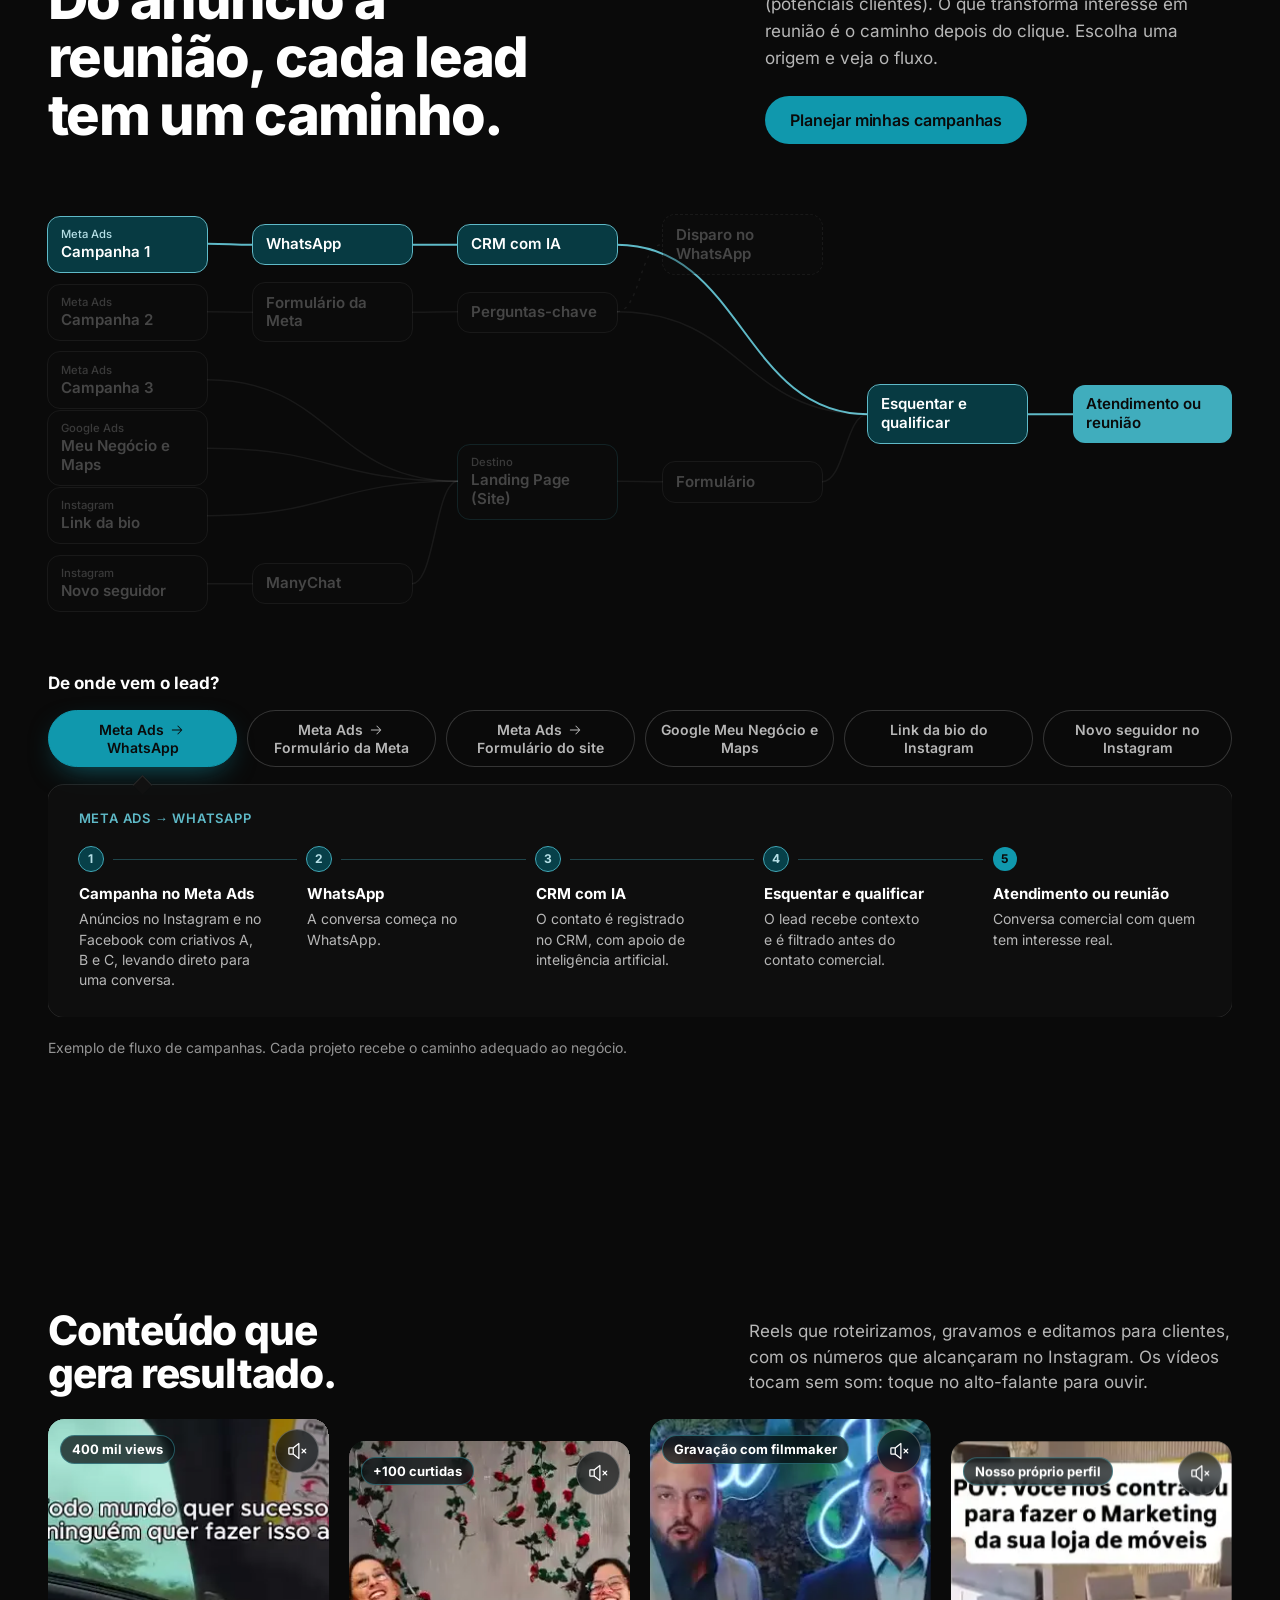
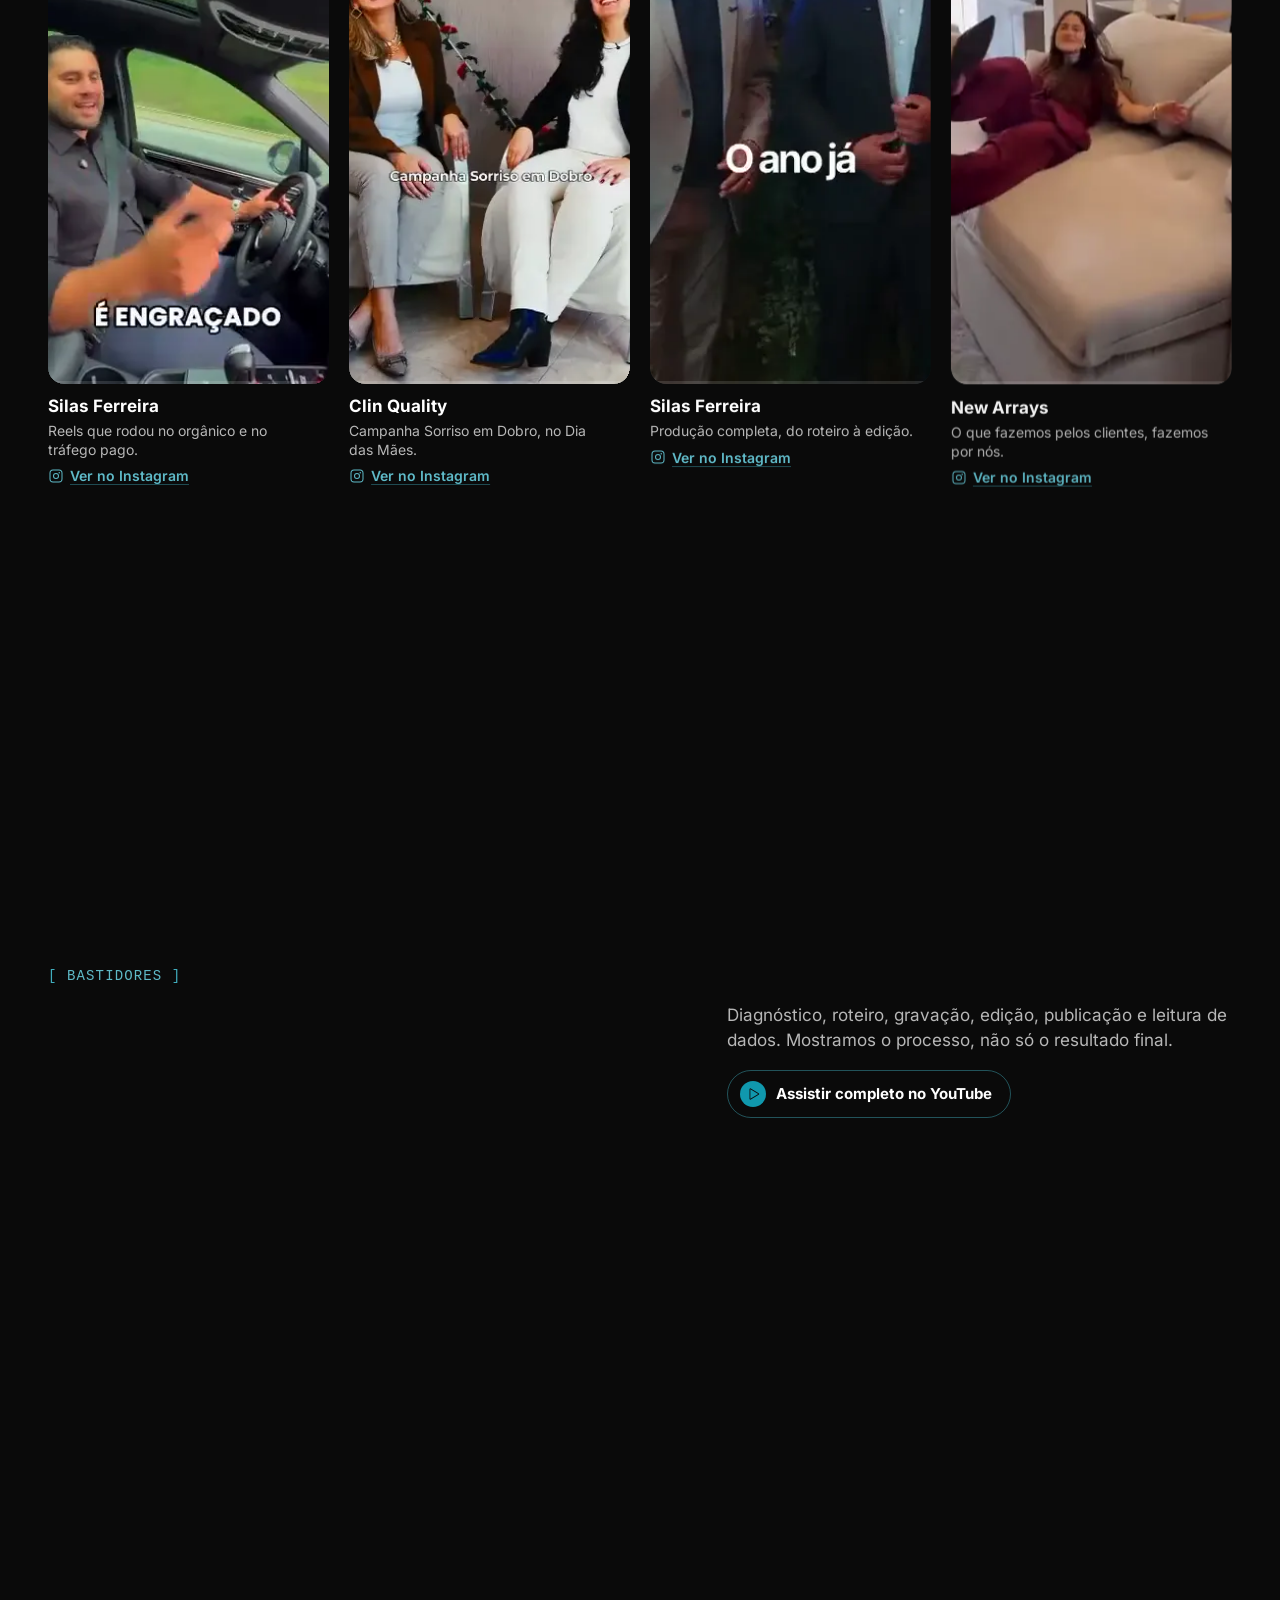
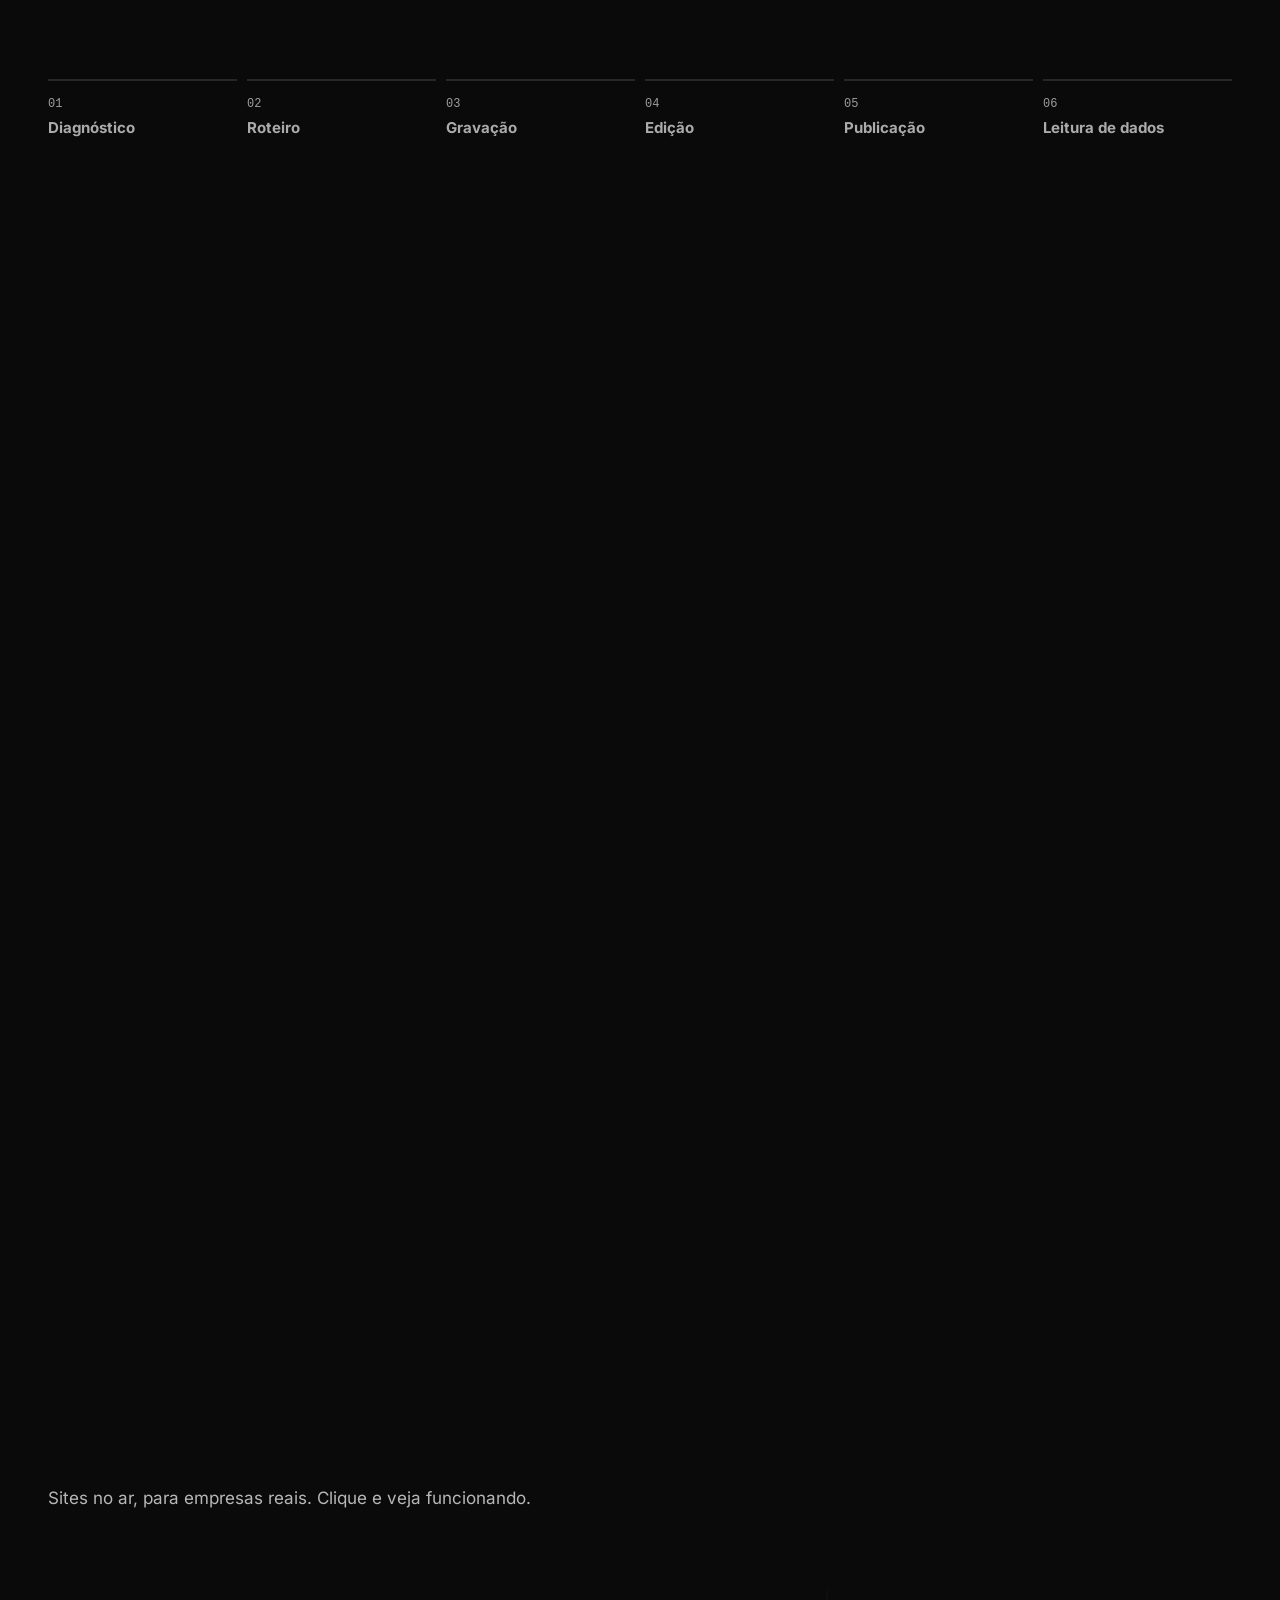
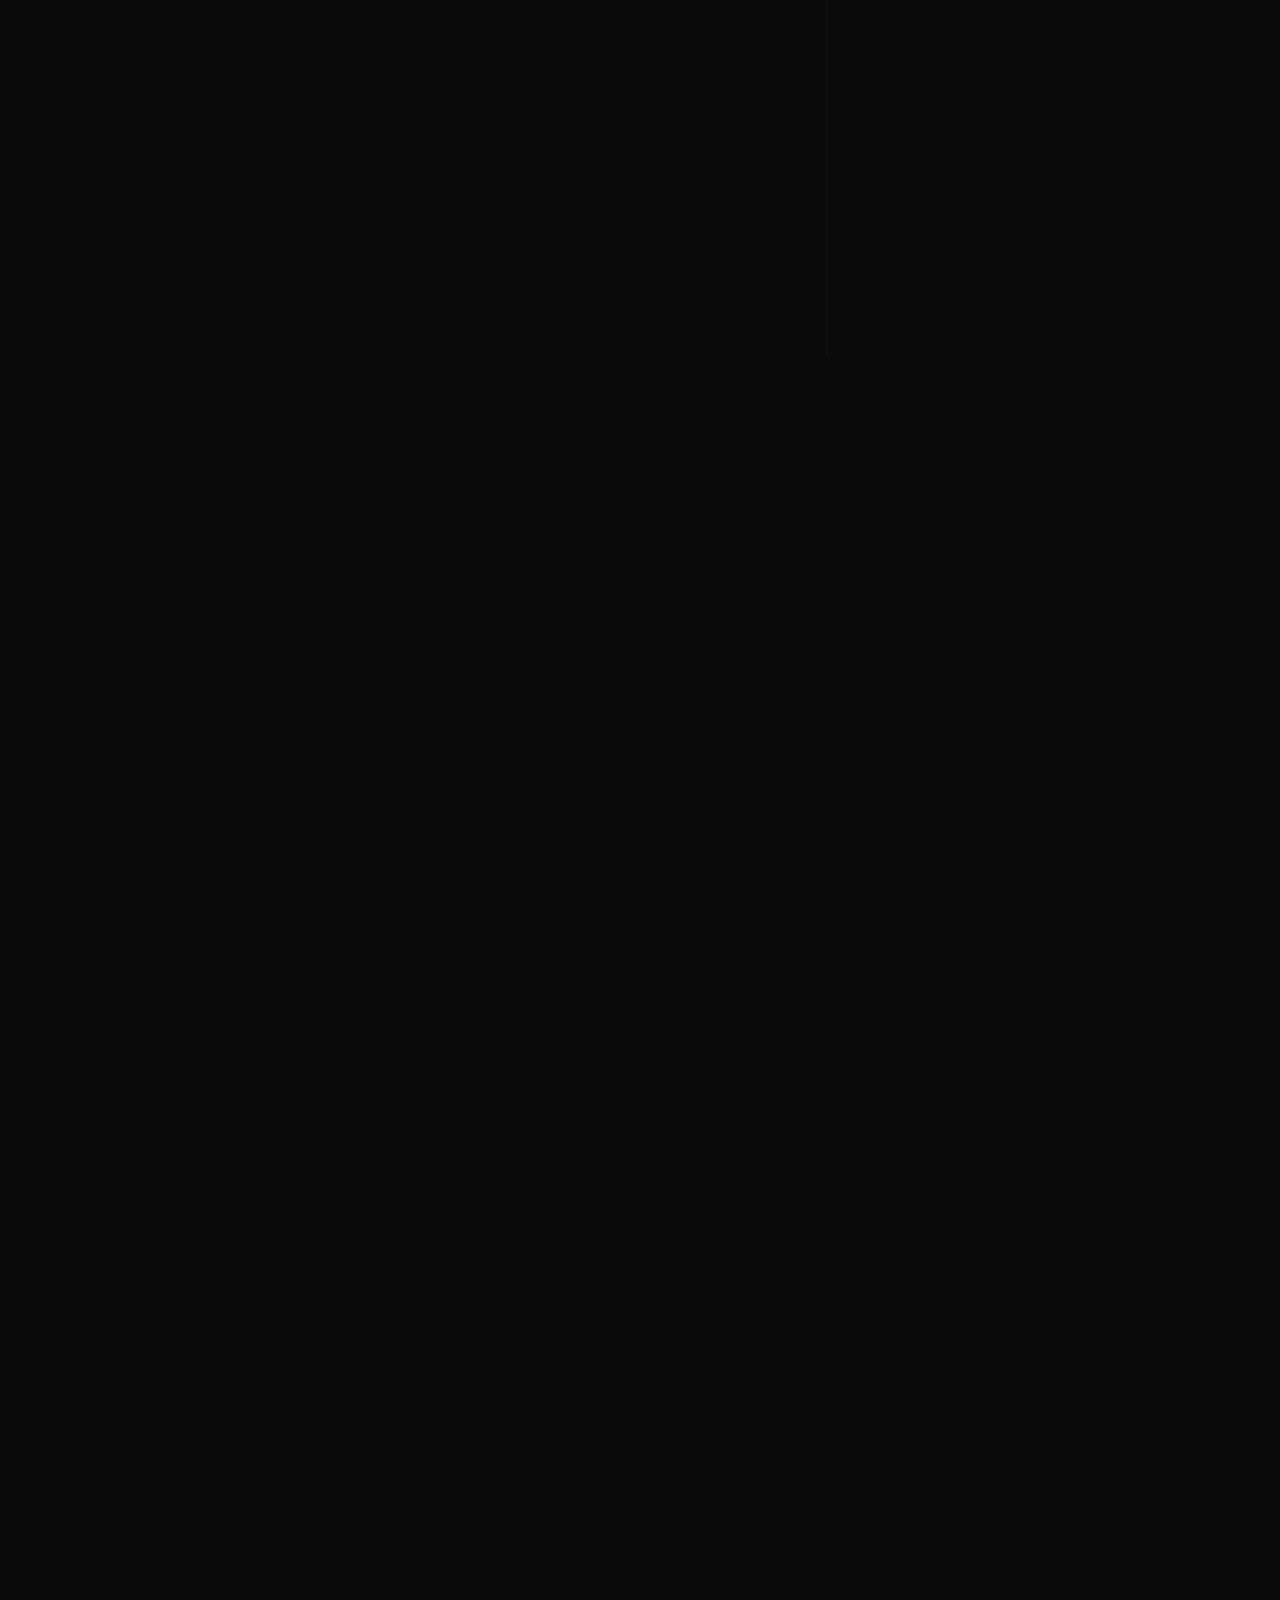
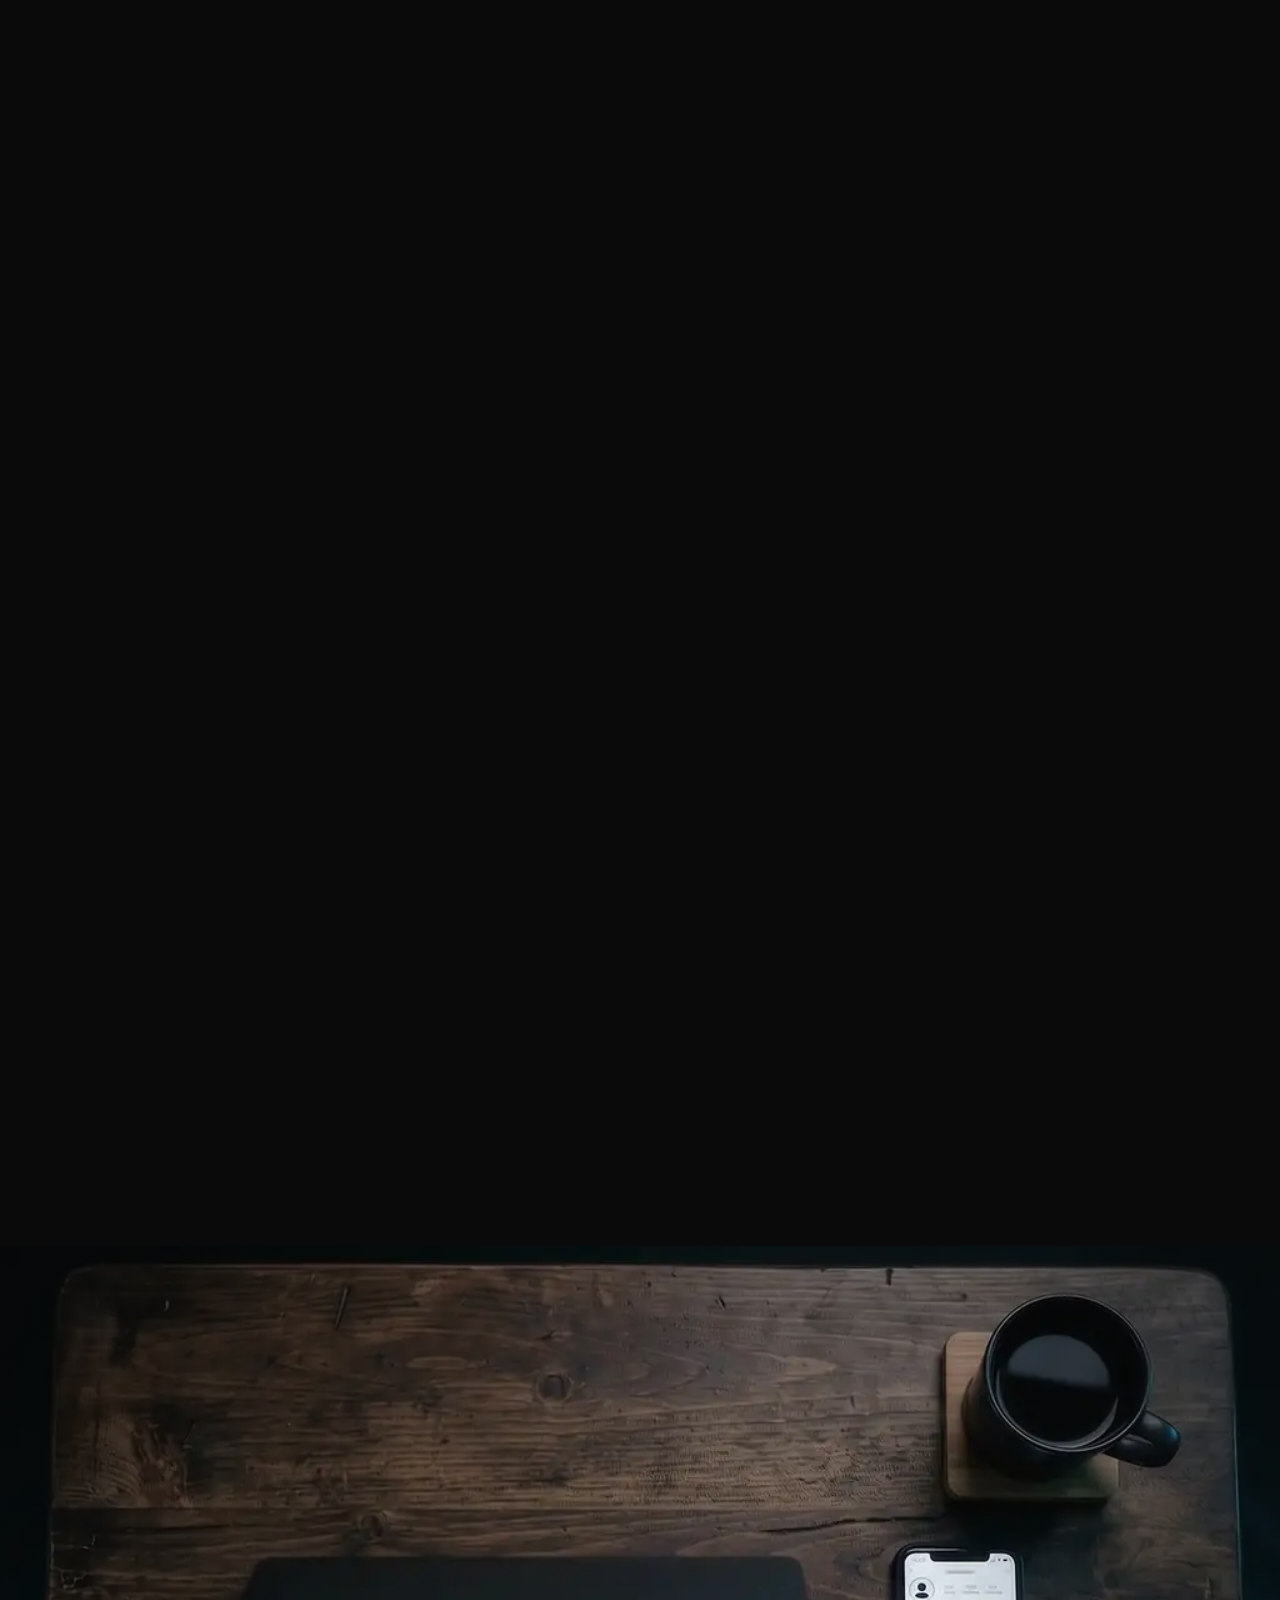
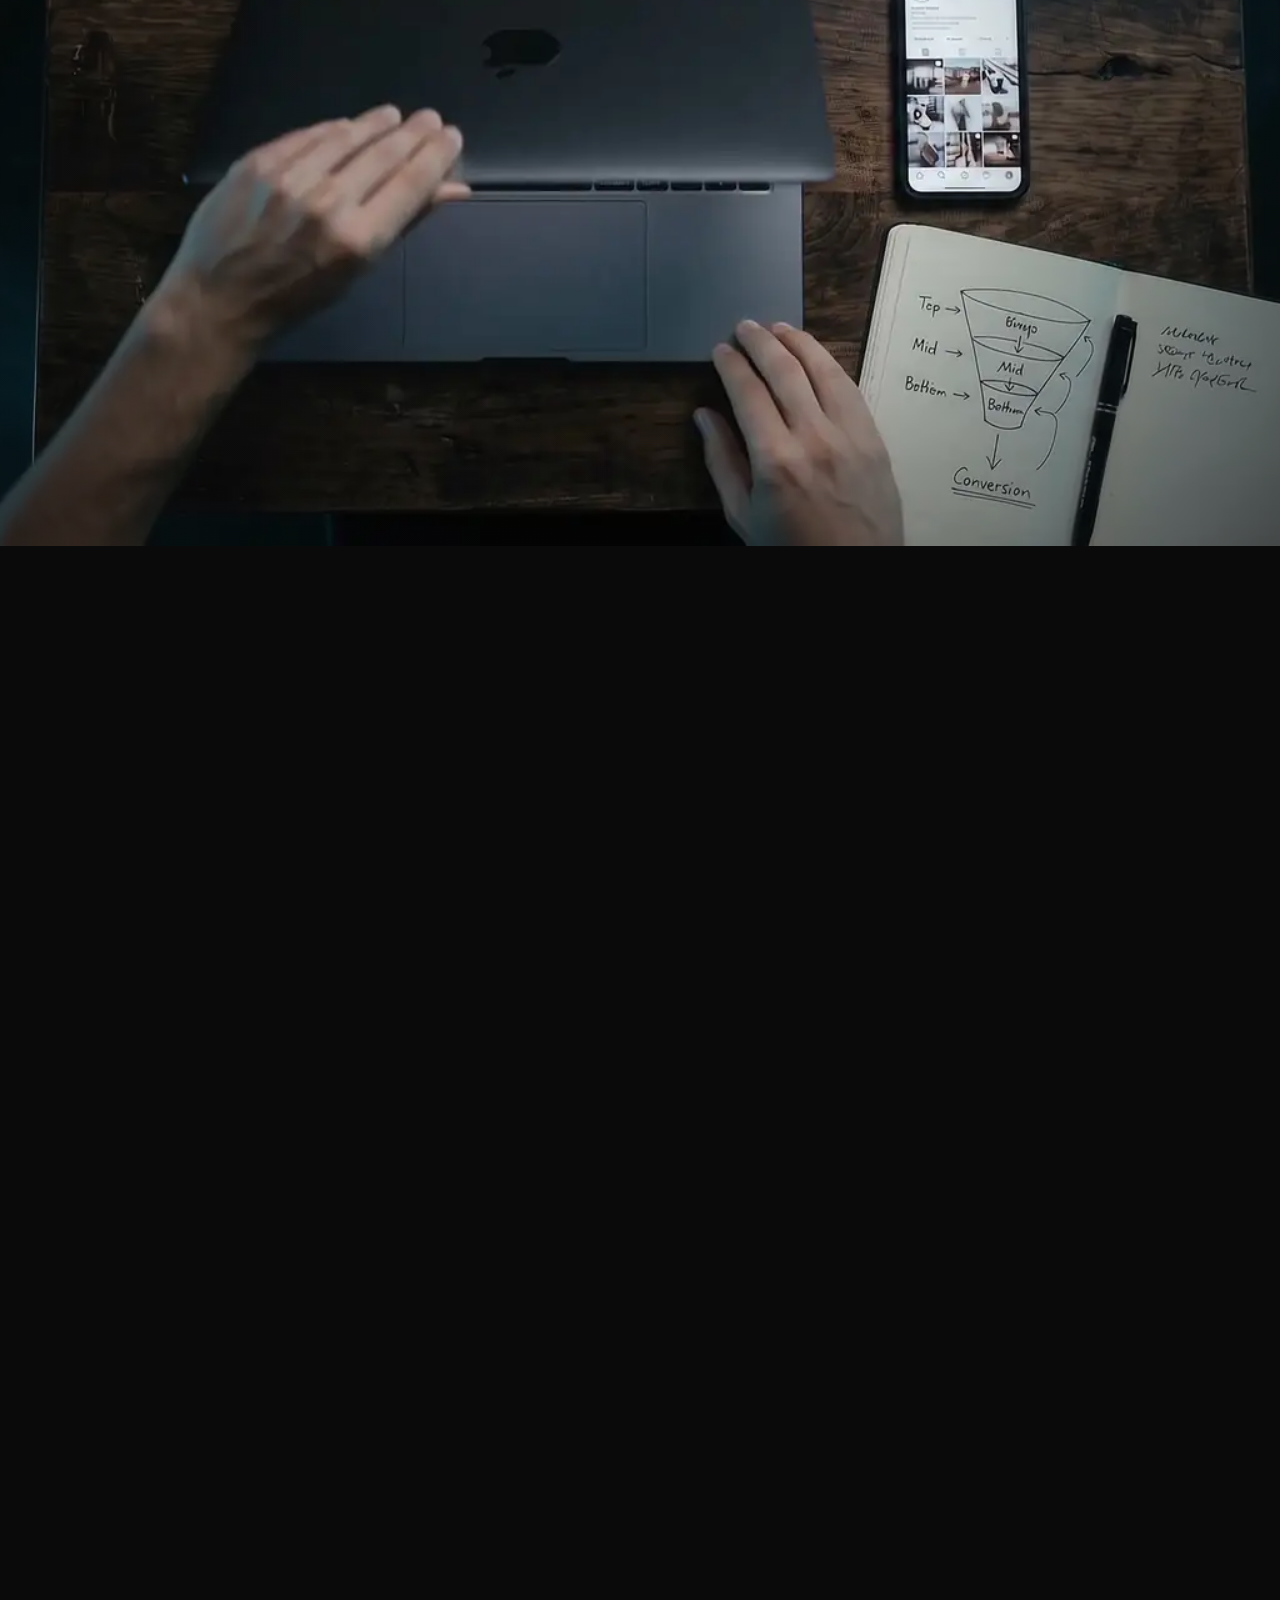
==== commit 93d829a0: "feat: create analytcs, pixel and clarity" ====
--- a/index.html
+++ b/index.html
@@ -102,6 +102,7 @@
 <script src="assets/js/sfx.js" defer></script>
 <script src="assets/js/abertura.js" defer></script>
 <script src="assets/js/midia.js" defer></script>
+<script src="assets/js/rastreio.js" defer></script>
 <script src="assets/js/pixels.js" defer></script>
 <script>
   /* decide ANTES da primeira pintura se a abertura vira cena presa (evita salto de layout) */
@@ -1059,7 +1060,7 @@
   </div>
   <div class="secao__in rodape__base">
     <p>NEW ARRAYS DESENVOLVIMENTO DE SOFTWARE LTDA. CNPJ 54.459.826/0001-42</p>
-    <p><a href="politica-de-privacidade/">Política de privacidade</a></p>
+    <p><a href="politica-de-privacidade/">Política de privacidade</a> <span aria-hidden="true">·</span> <a href="#" data-preferencias-cookies>Preferências de cookies</a></p>
   </div>
 </footer>
 
--- a/assets/css/site.css
+++ b/assets/css/site.css
@@ -1317,6 +1317,8 @@
 .pagina-simples--texto h2 { margin-top: 40px; font-size: 1.375rem; font-weight: 700; letter-spacing: -0.01em; }
 .pagina-simples--texto h2 + p { margin-top: 10px; }
 .pagina-simples--texto p { max-width: 68ch; color: var(--tinta-suave); line-height: 1.65; }
+.pagina-simples--texto ul { max-width: 68ch; margin: 12px 0 0 1.2em; display: grid; gap: 8px; color: var(--tinta-suave); line-height: 1.6; list-style: disc; }
+.pagina-simples--texto li::marker { color: var(--blue-400); }
 .pagina-simples--texto a { color: var(--blue-200); }
 .pagina-simples__voltar { margin-top: 48px; }
 
@@ -2864,3 +2866,52 @@
 
 /* Três frentes: as três cartas sempre com a mesma altura (a maior define) */
 .servicos-deck .servicos__palco .fx-etapa, .servicos-deck .servicos__palco .fx-etapa:focus-within { align-self: stretch; }
+
+/* =========================================================
+   AVISO DE COOKIES (assets/js/rastreio.js)
+   Cartão discreto no canto inferior esquerdo, com os colchetes da marca.
+   No celular ocupa a largura, deixando livre a coluna dos botões fixos.
+   ========================================================= */
+.cookies {
+  position: fixed; z-index: 40;
+  left: max(16px, env(safe-area-inset-left)); bottom: max(16px, env(safe-area-inset-bottom));
+  width: min(380px, calc(100vw - 32px));
+  padding: 18px 22px 20px;
+  background: rgb(10 18 20 / 0.92);
+  -webkit-backdrop-filter: blur(14px); backdrop-filter: blur(14px);
+  border: 1px solid rgb(64 173 189 / 0.3);
+  border-radius: var(--r-painel);
+  box-shadow: 0 30px 60px -25px rgb(0 0 0 / 0.9);
+  color: var(--branco);
+  opacity: 0; transform: translateY(18px);
+  transition: opacity 0.45s ease, transform 0.6s var(--ease-out);
+}
+.cookies--on { opacity: 1; transform: none; }
+.cookies::before, .cookies::after {
+  content: ""; position: absolute; top: -1px; bottom: -1px; width: 10px;
+  border: 2px solid var(--blue-400); pointer-events: none;
+}
+.cookies::before { left: -7px; border-right: 0; border-radius: 4px 0 0 4px; }
+.cookies::after { right: -7px; border-left: 0; border-radius: 0 4px 4px 0; }
+.cookies__titulo { font-family: ui-monospace, "SFMono-Regular", Menlo, monospace; font-size: 0.75rem; letter-spacing: 0.1em; text-transform: uppercase; color: var(--blue-300); }
+.cookies__titulo span { color: var(--blue-400); }
+.cookies__txt { margin-top: 8px; font-size: 0.875rem; line-height: 1.5; color: var(--tinta-suave); }
+.cookies__txt a { color: var(--blue-200); text-decoration: underline; text-underline-offset: 3px; }
+.cookies__acoes { display: flex; flex-wrap: wrap; gap: 10px; margin-top: 14px; }
+.cookies__bt {
+  flex: 1 1 auto; min-height: 44px; padding: 10px 18px;
+  border-radius: var(--r-pilula); border: 1px solid rgb(255 255 255 / 0.25);
+  background: transparent; color: var(--branco); font: inherit; font-size: 0.875rem; font-weight: 600; cursor: pointer;
+  transition: background 0.25s ease, border-color 0.25s ease, color 0.25s ease;
+}
+.cookies__bt:hover { border-color: var(--blue-400); }
+.cookies__bt--sim { background: var(--acao); border-color: var(--acao); color: var(--bw-900); }
+.cookies__bt--sim:hover { background: var(--blue-400); }
+.cookies__bt:focus-visible { outline: 2px solid var(--blue-200); outline-offset: 3px; }
+@media (max-width: 639px) {
+  .cookies { left: 12px; right: 84px; width: auto; bottom: max(12px, env(safe-area-inset-bottom)); padding: 14px 16px 16px; }
+  .cookies__bt { padding-inline: 12px; }
+}
+@media (prefers-reduced-motion: reduce) { .cookies { transition: opacity 0.2s ease; transform: none; } }
+/* com o aviso aberto, o convite do som não disputa espaço */
+body:has(.cookies--on) .dock--convite .dock__som .dock__rotulo { opacity: 0; }
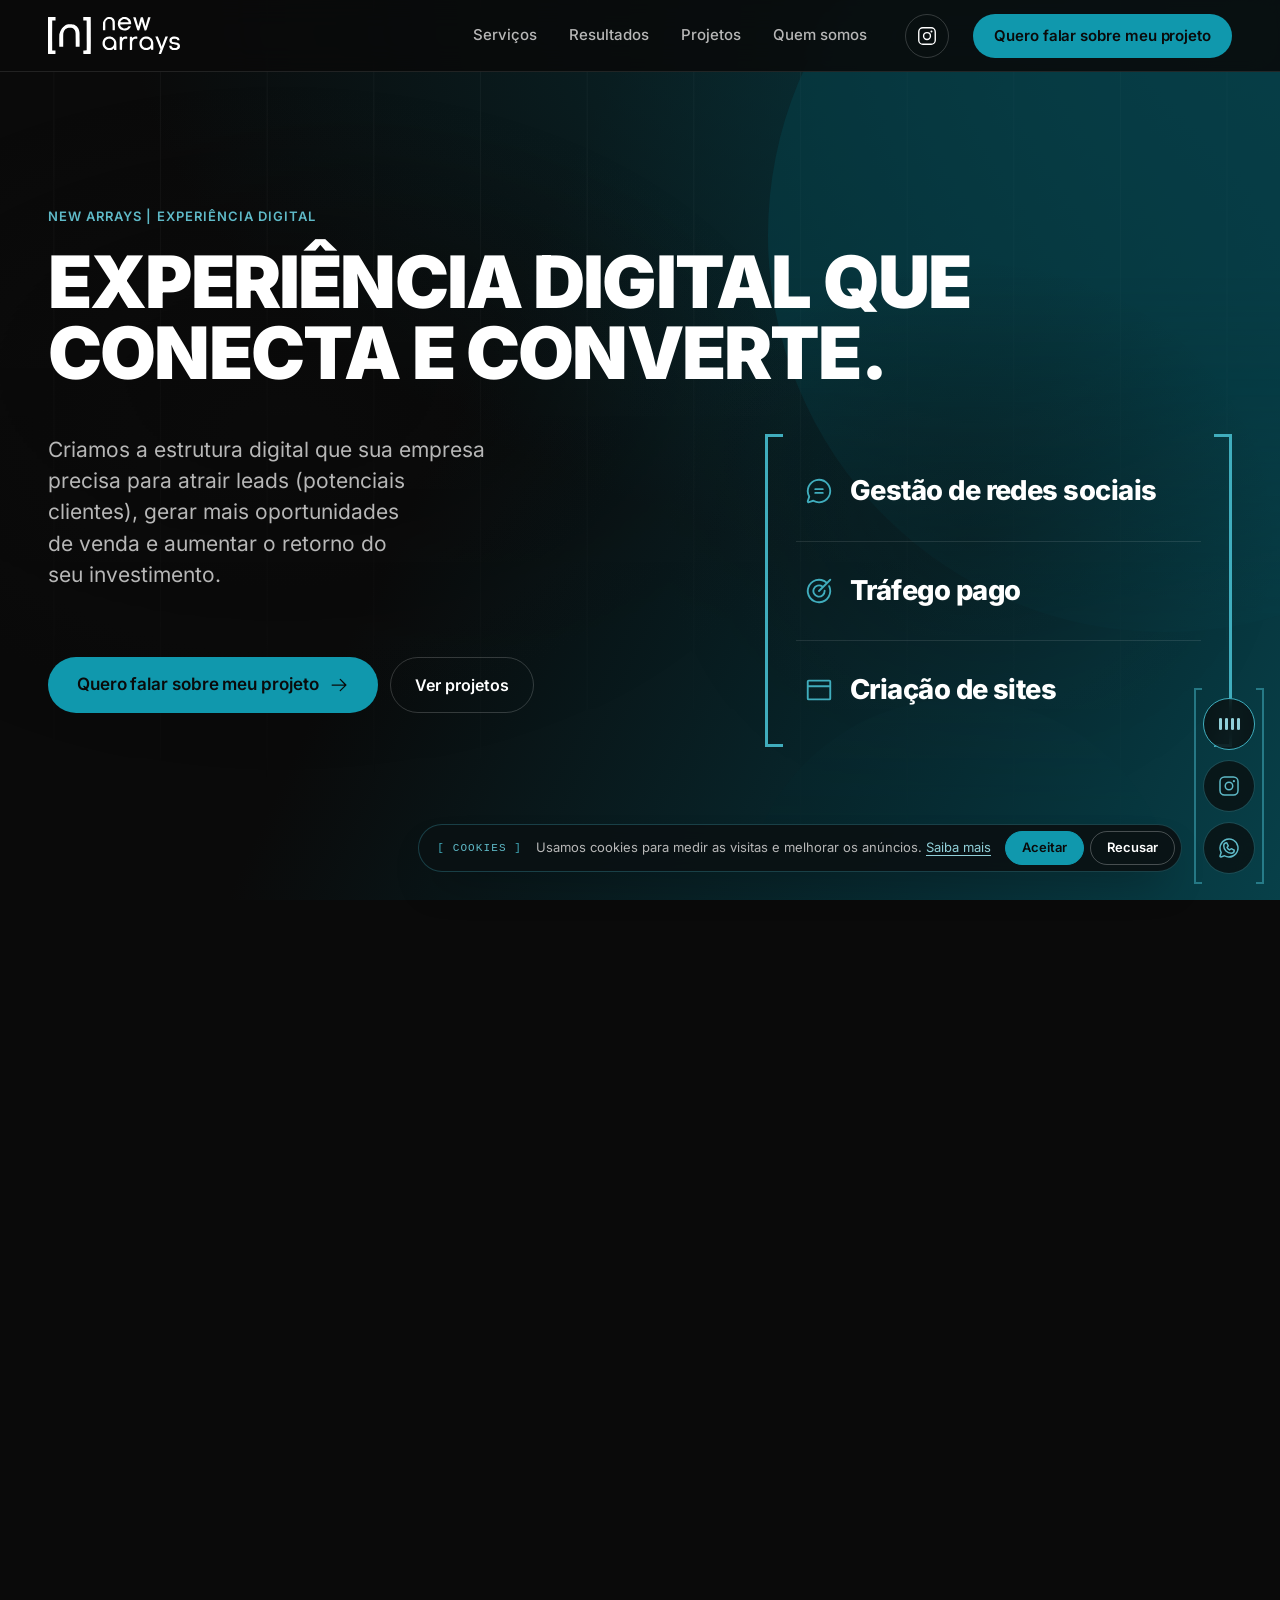
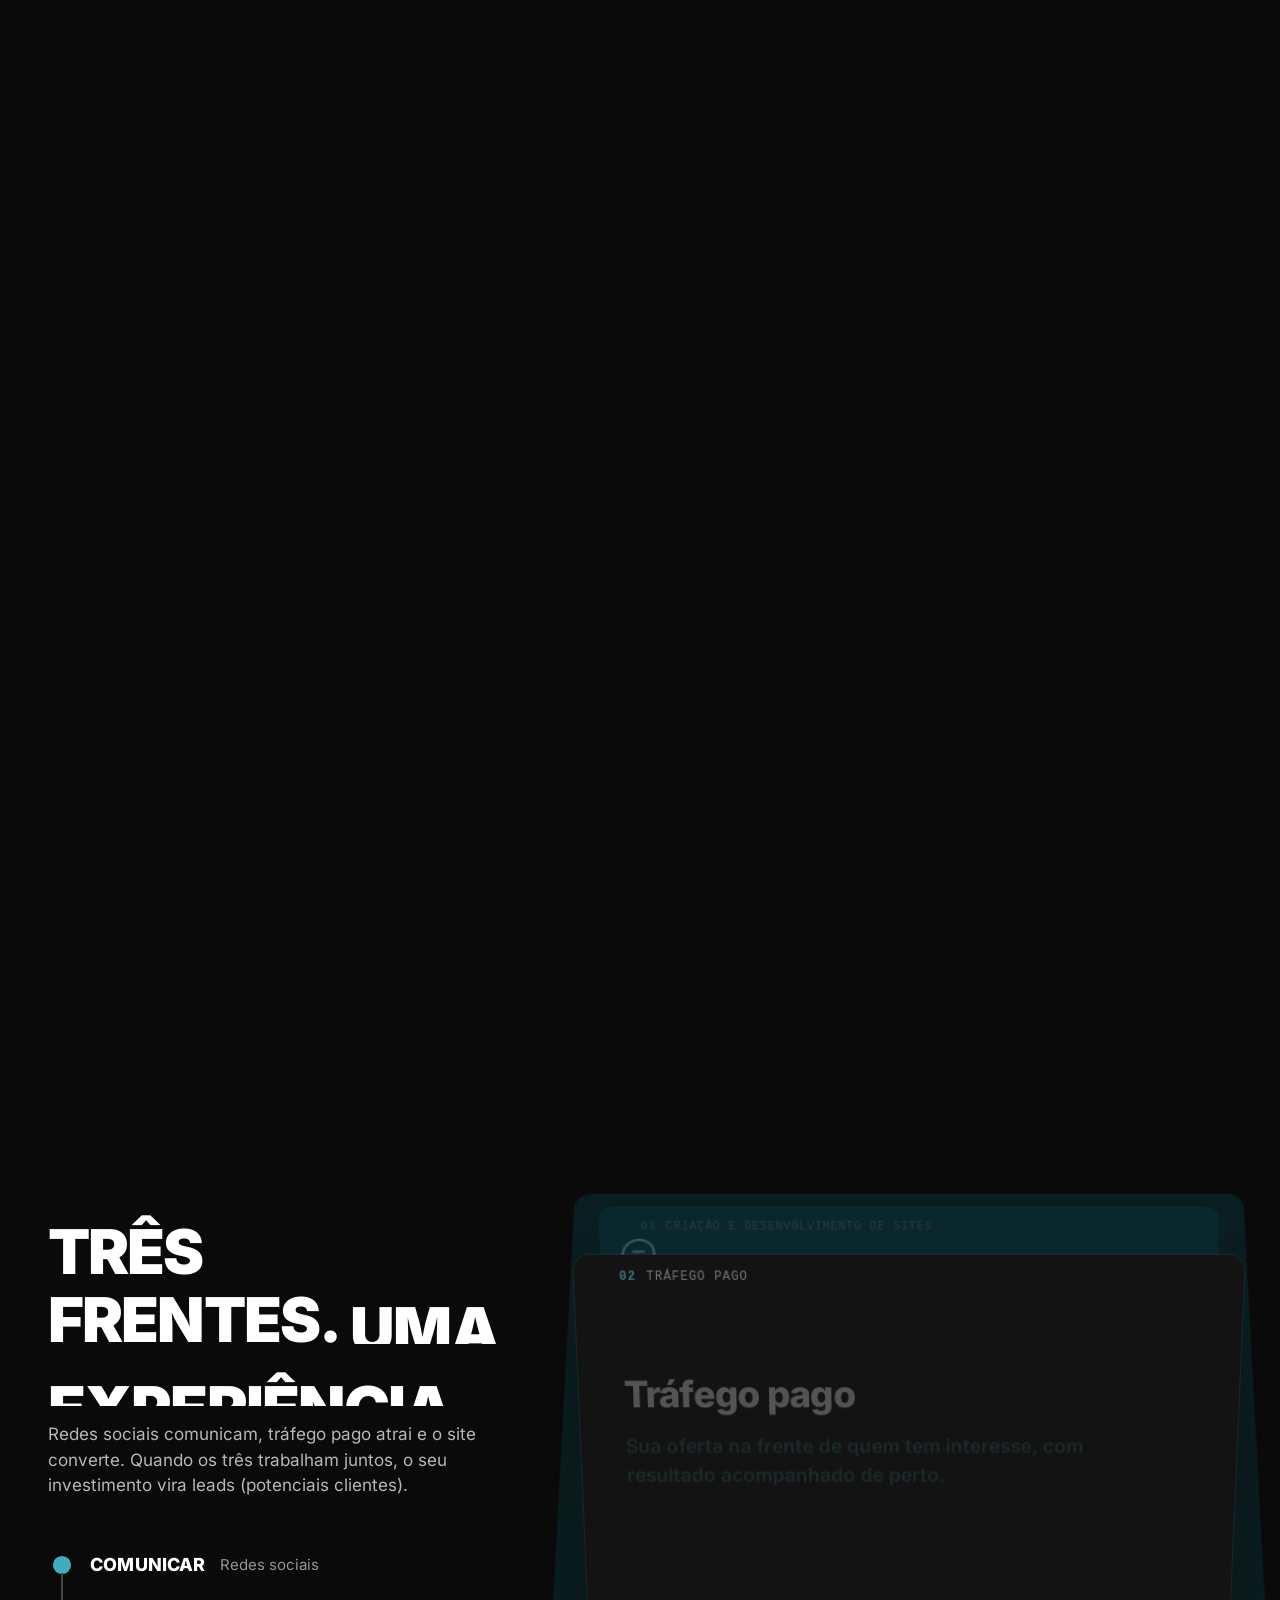
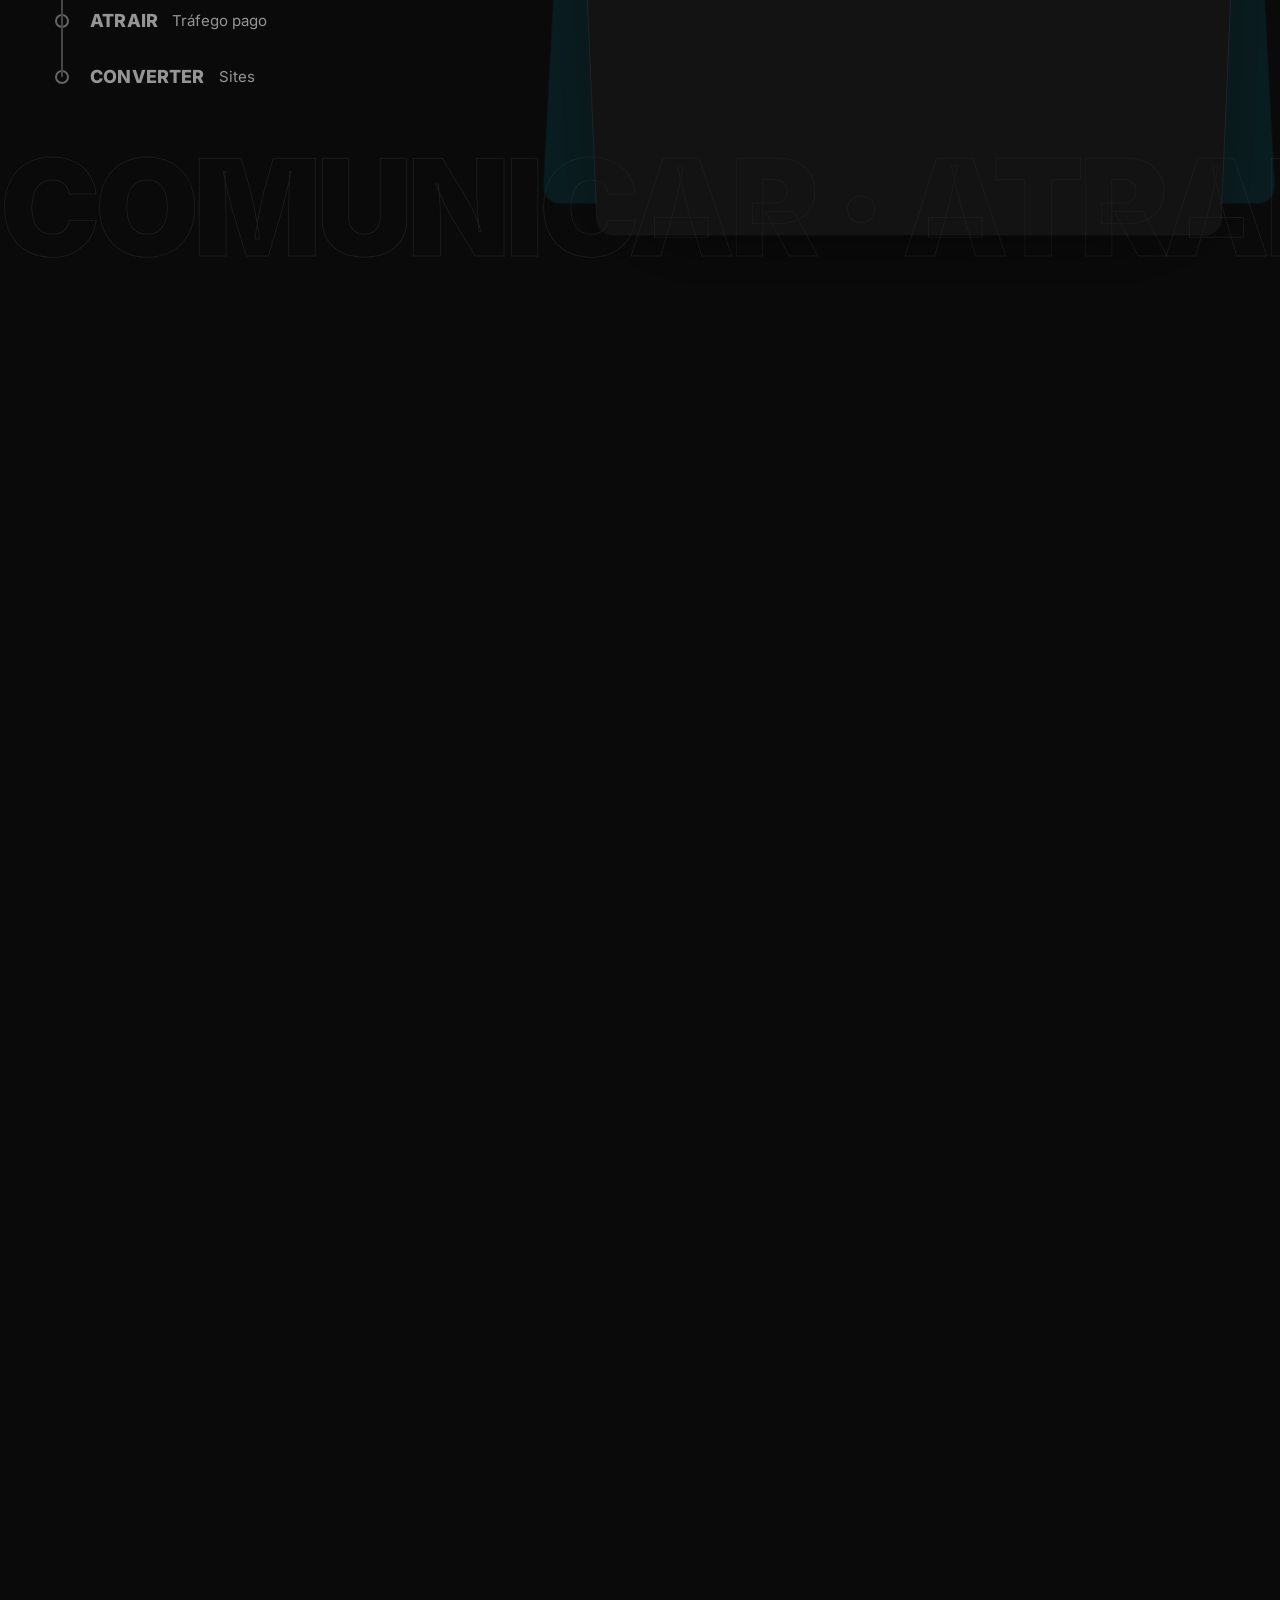
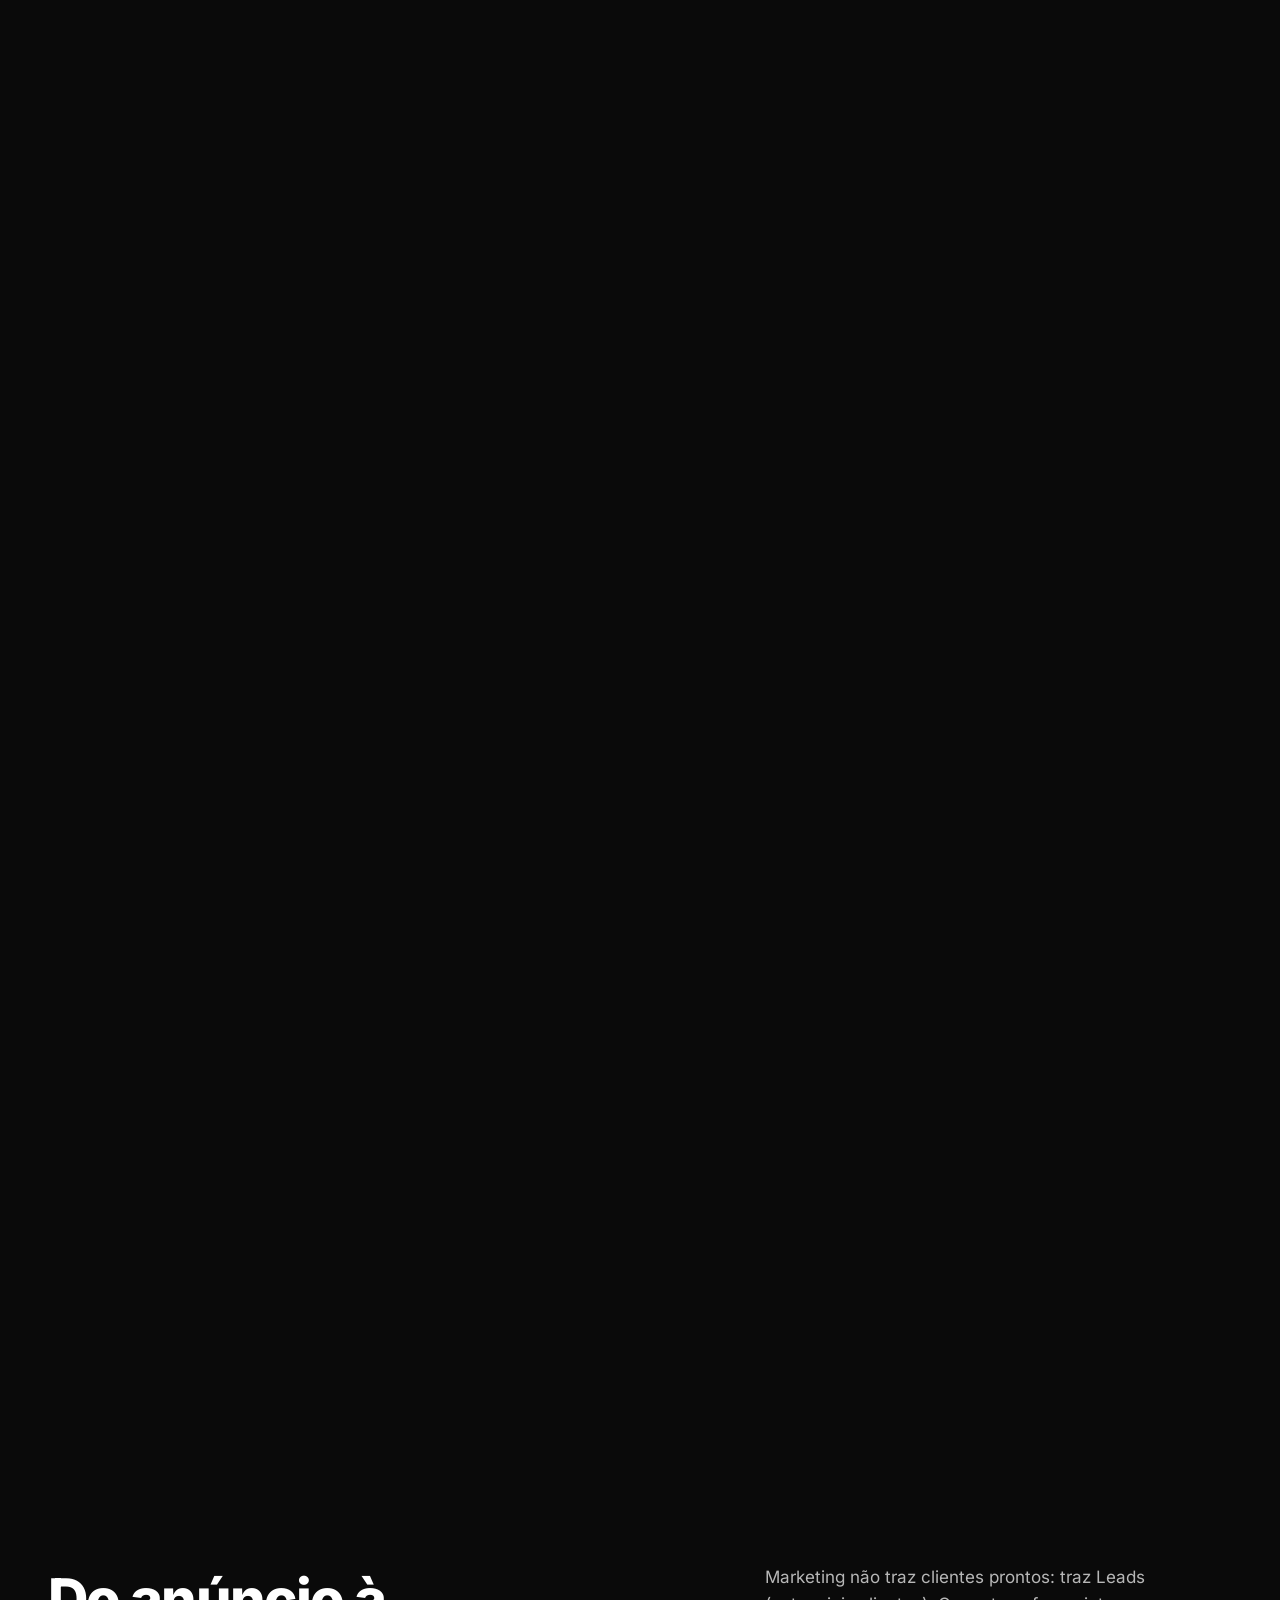
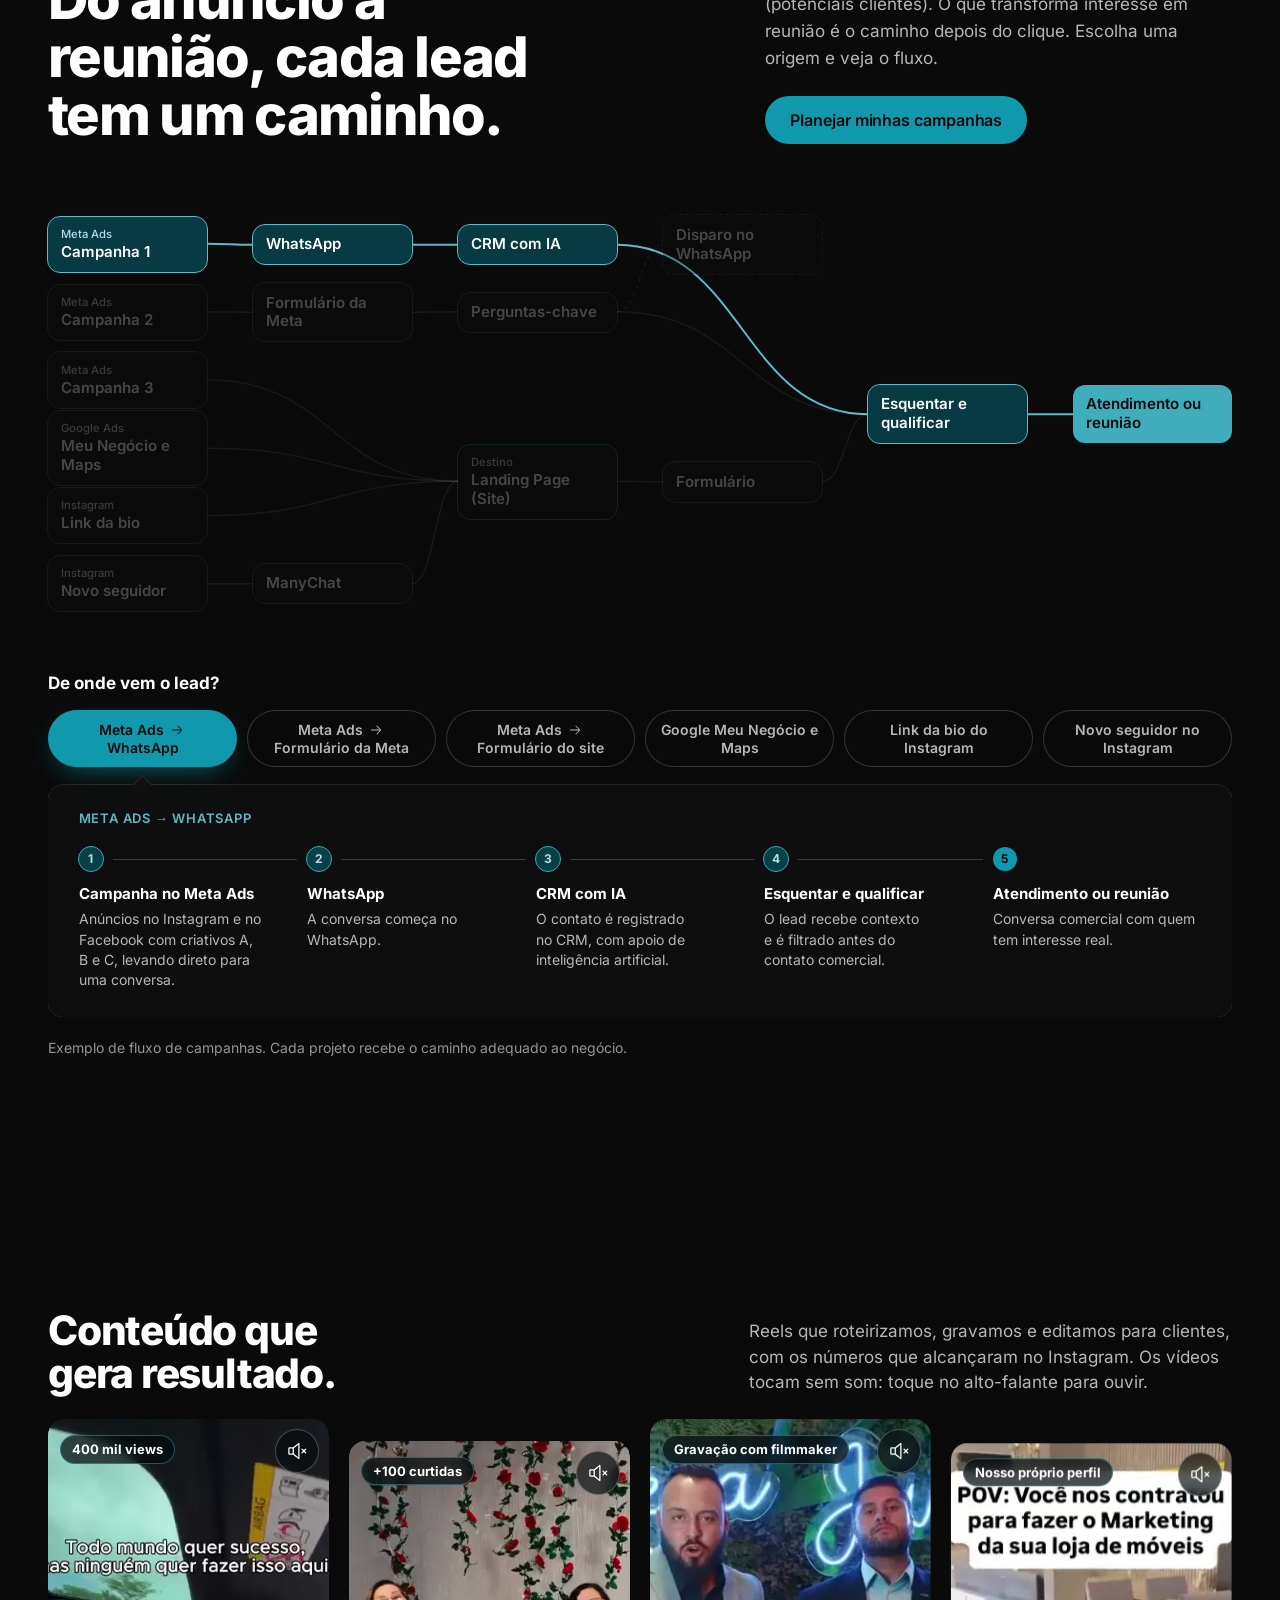
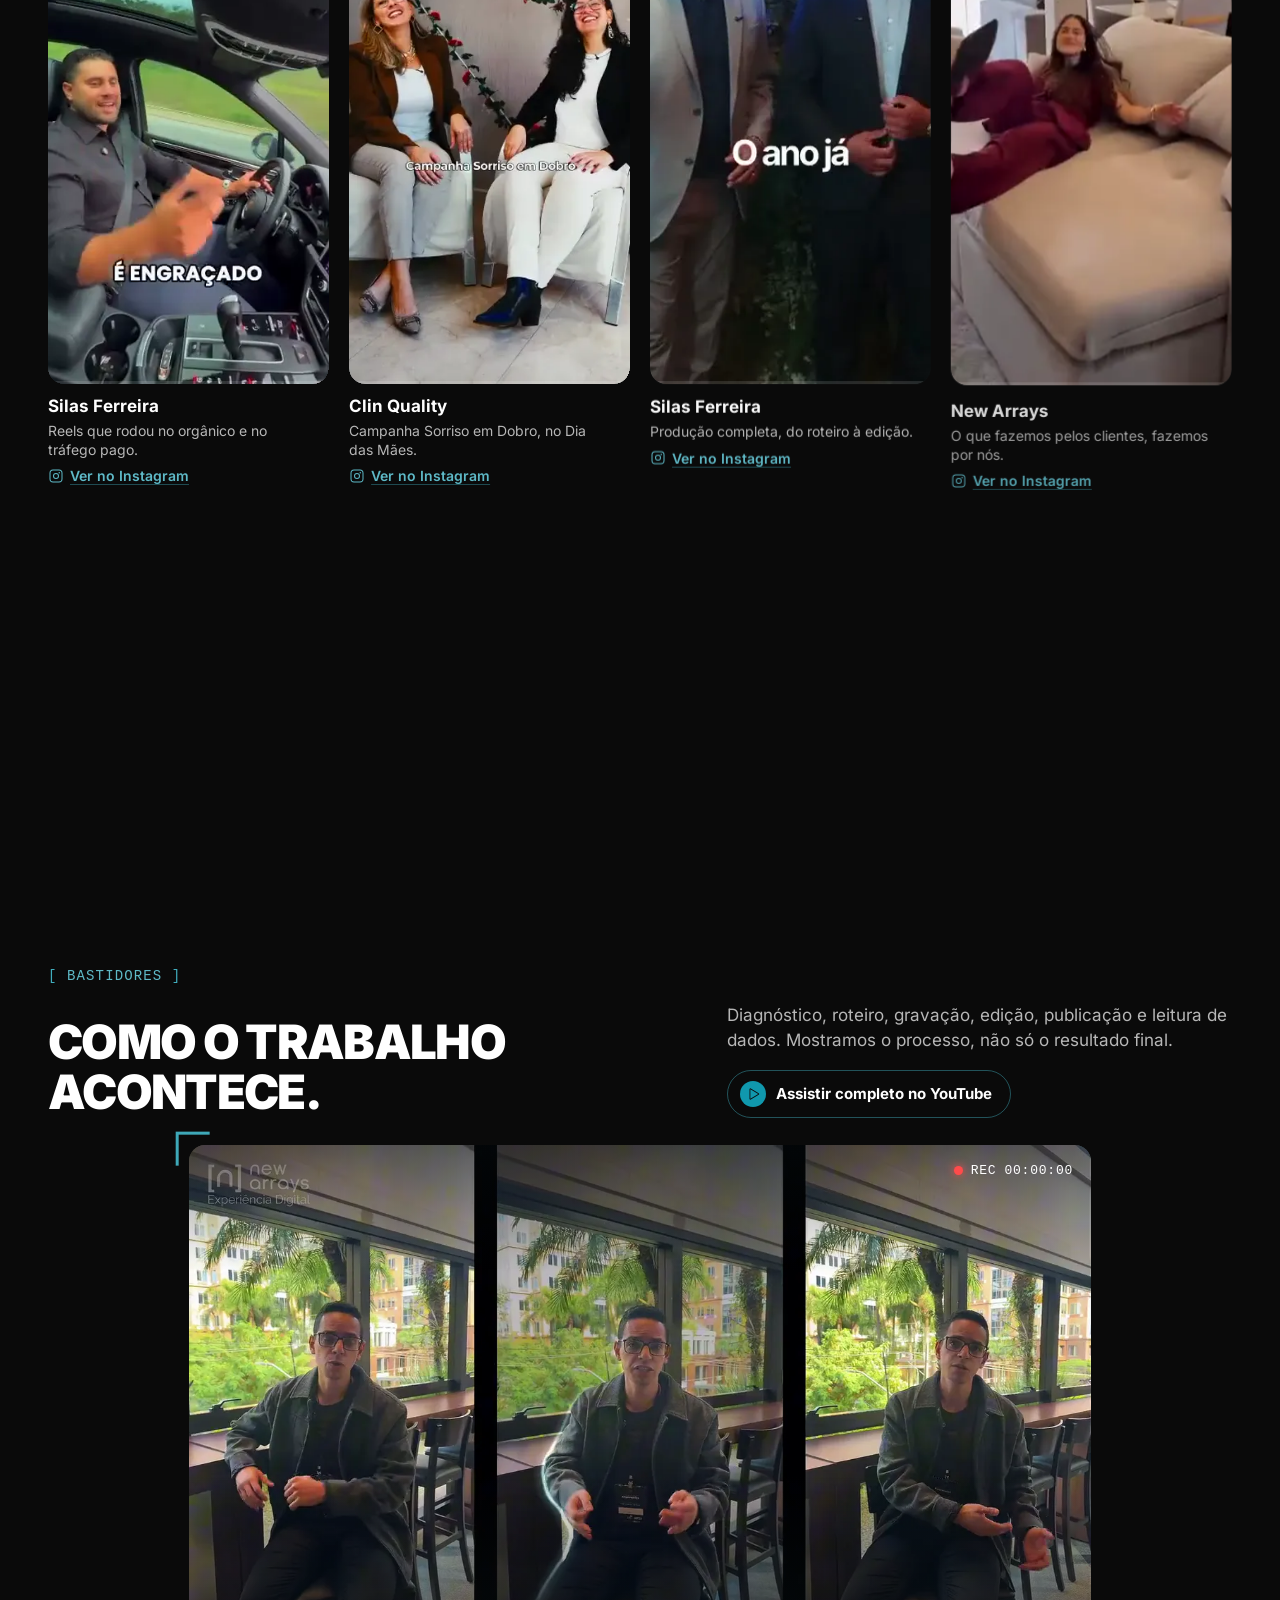
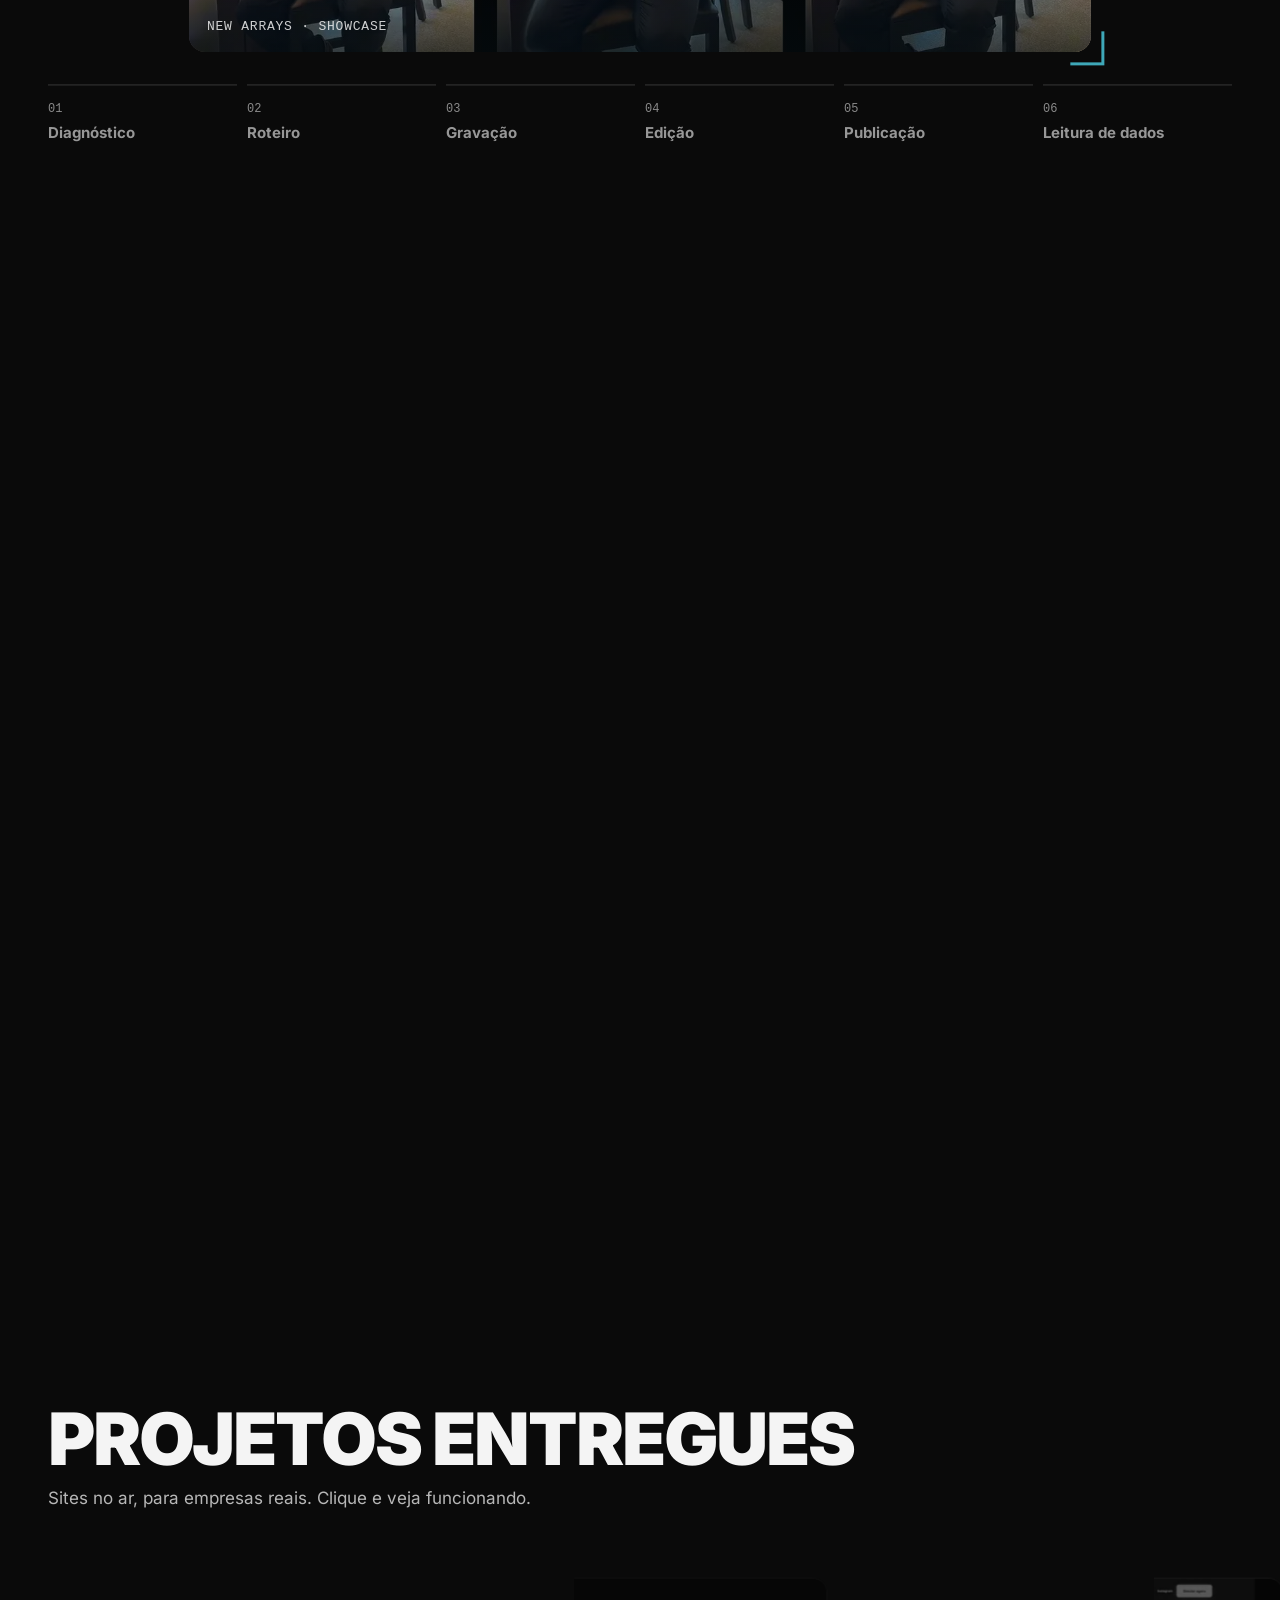
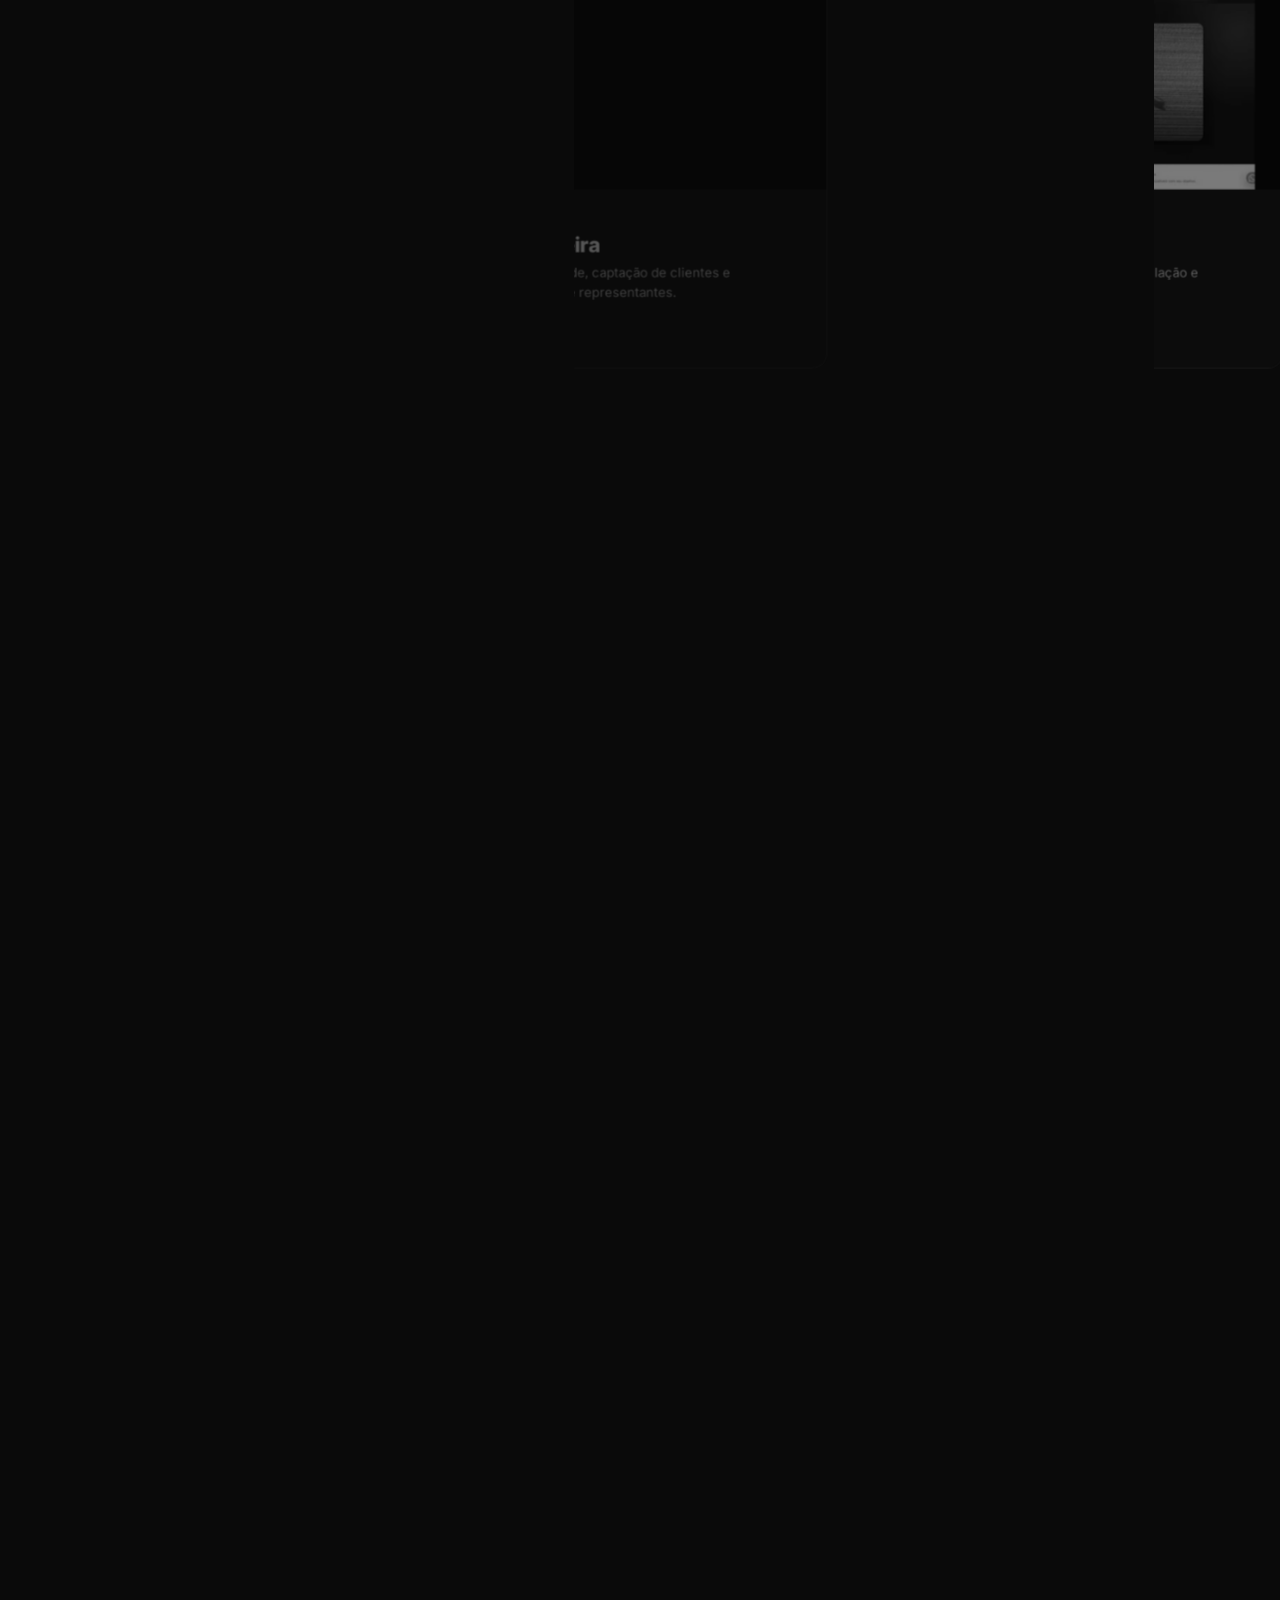
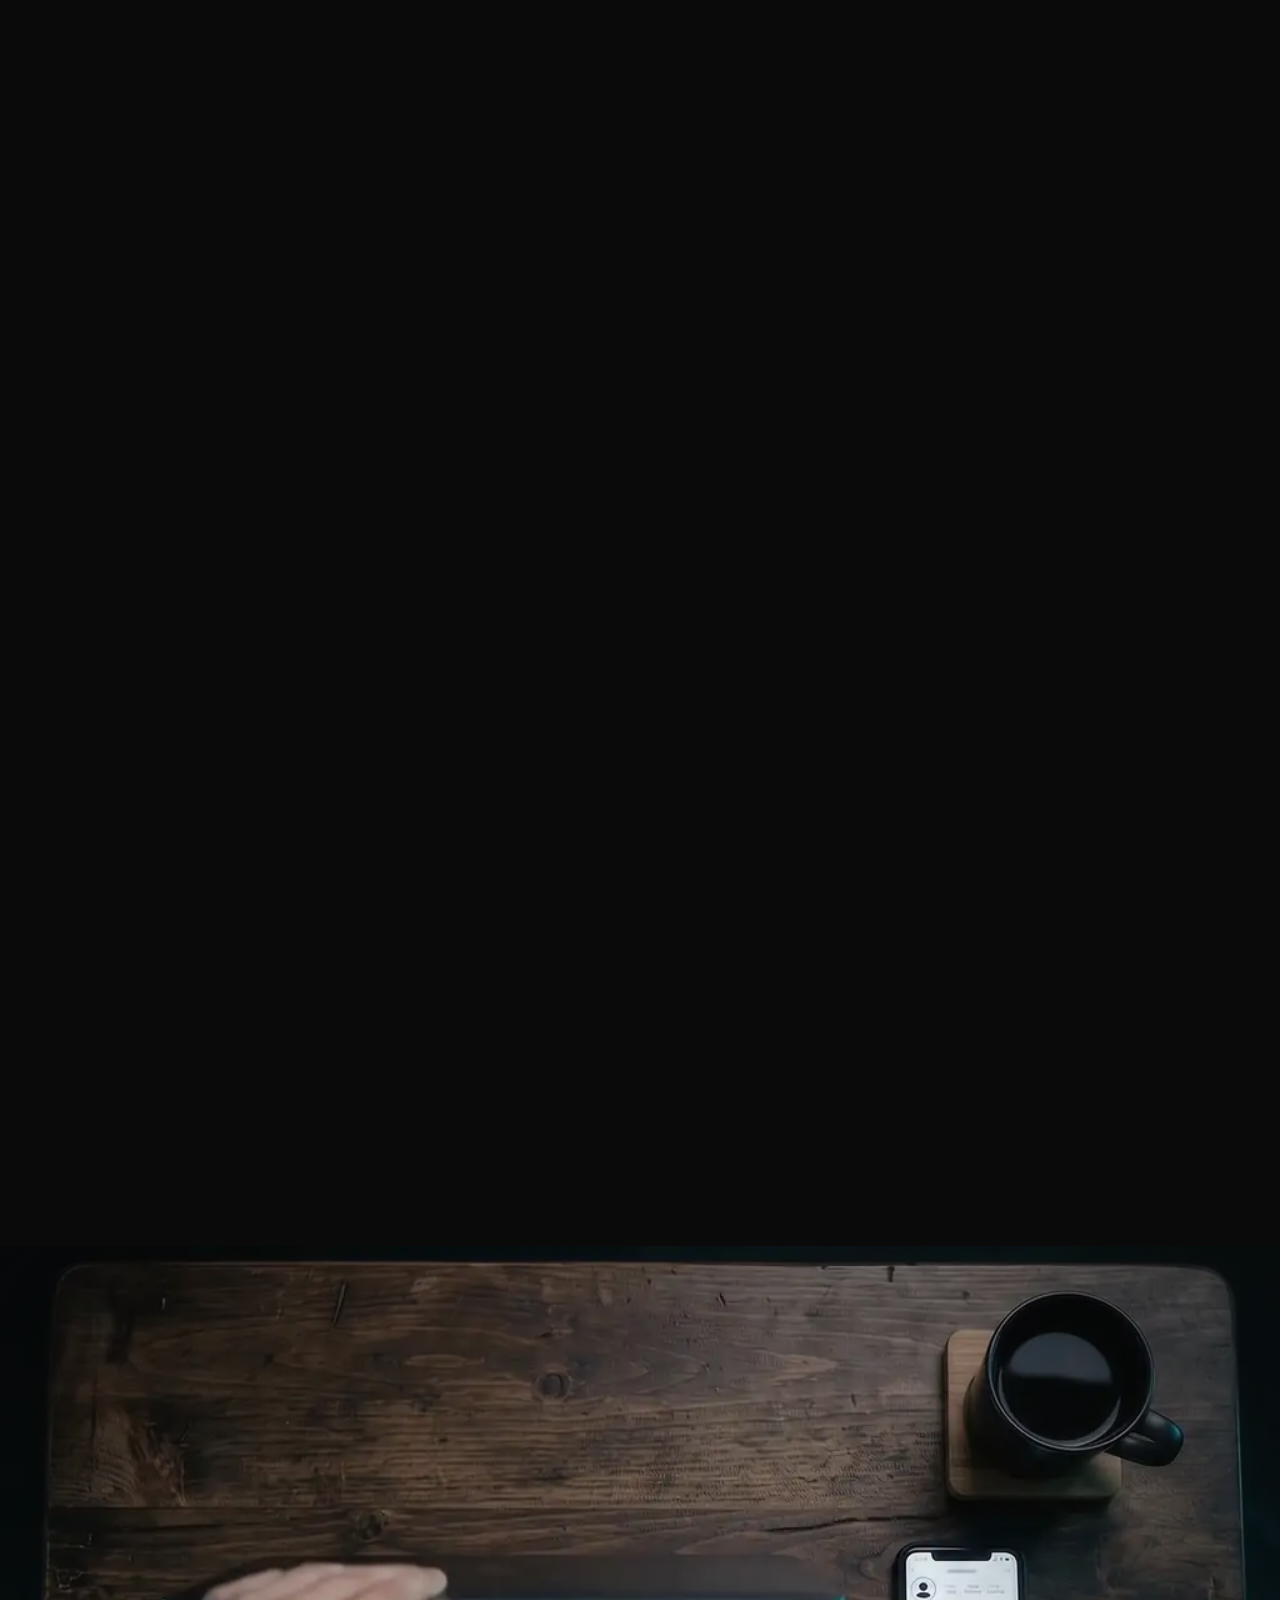
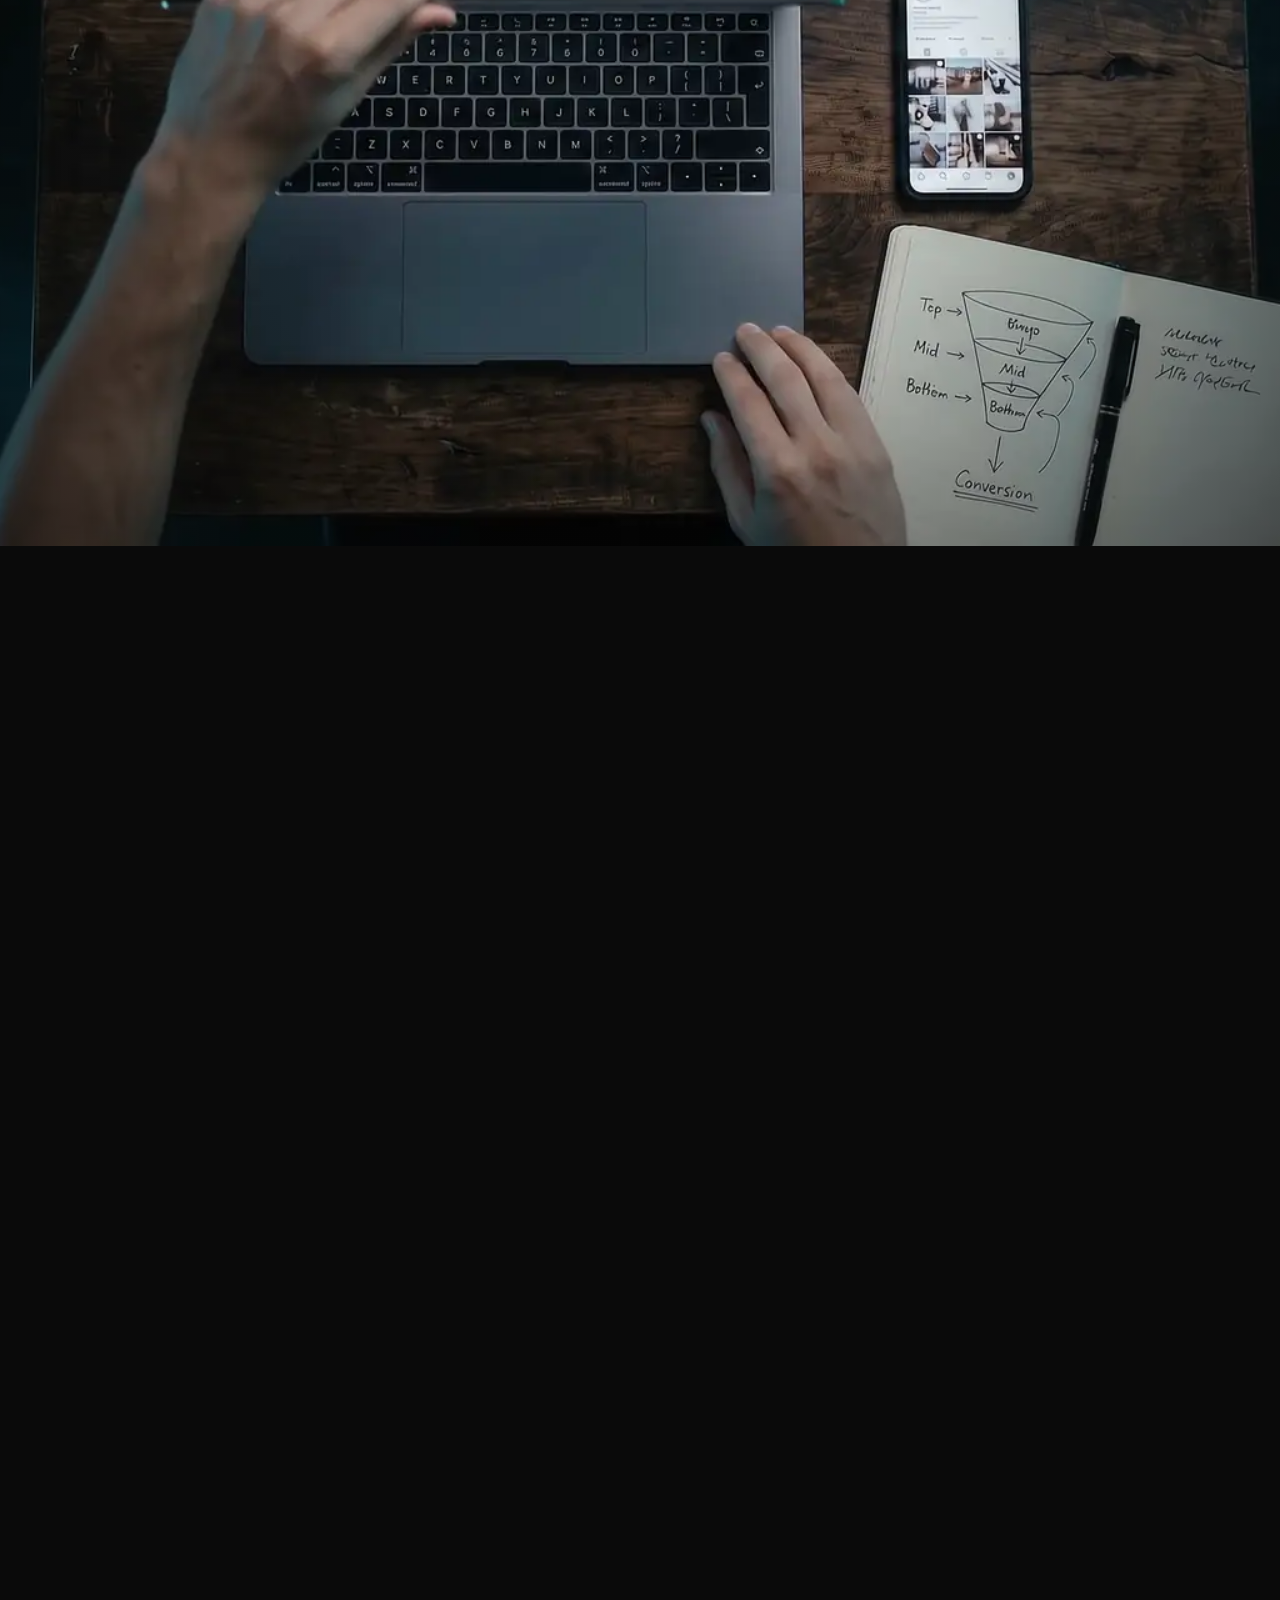
==== commit 9ee5302f: "feat: adicionou botão de instagram" ====
--- a/index.html
+++ b/index.html
@@ -39,7 +39,6 @@
     leadEndpoint: "api/lead.php",                 // PHP na HostGator: e-mail (PHPMailer) + planilha (Apps Script)
     verificarEmail: "api/verificar-email.php",    // confere se o domínio do e-mail recebe mensagens (MX)
     whatsapp: "5511995572722",
-    email: "contato@newarrays.com",
     formName: "diagnostico_hero"
   };
   window.dataLayer = window.dataLayer || [];
@@ -59,7 +58,6 @@
       "logo": "https://newarrays.com/assets/img/logo-full-blue.svg",
       "foundingDate": "2022-10",
       "founder": { "@type": "Person", "name": "Daniel Sodré Basilio" },
-      "email": "contato@newarrays.com",
       "telephone": "+55-11-99557-2722",
       "taxID": "54.459.826/0001-42",
       "sameAs": ["https://www.instagram.com/newarrays/"]
@@ -72,7 +70,6 @@
       "image": "https://newarrays.com/assets/img/og-newarrays.png",
       "parentOrganization": { "@id": "https://newarrays.com/#organization" },
       "telephone": "+55-11-99557-2722",
-      "email": "contato@newarrays.com",
       "address": { "@type": "PostalAddress", "addressLocality": "Embu das Artes", "addressRegion": "SP", "addressCountry": "BR" },
       "areaServed": [
         { "@type": "City", "name": "Embu das Artes" },
@@ -286,6 +283,9 @@
         <li><a href="#sobre">Quem somos</a></li>
       </ul>
     </nav>
+    <a class="topo__insta" href="https://www.instagram.com/newarrays/" target="_blank" rel="noopener" data-ig-pos="header" aria-label="Instagram da New Arrays (abre em nova aba)" title="@newarrays no Instagram">
+      <svg aria-hidden="true"><use href="#i-instagram"/></svg>
+    </a>
     <button class="btn btn--primario btn--compacto topo__cta" type="button" data-abrir-form data-cta-pos="header">Quero falar sobre meu projeto</button>
     <button class="topo__menu" type="button" aria-expanded="false" aria-controls="menu" aria-label="Abrir menu">
       <svg aria-hidden="true"><use href="#i-menu"/></svg>
@@ -1052,8 +1052,7 @@
       <h3>Contato</h3>
       <ul class="rodape__contatos">
         <li><a href="https://wa.me/5511995572722" target="_blank" rel="noopener" data-wa-pos="rodape"><svg aria-hidden="true"><use href="#i-whatsapp"/></svg><span>+55 11 99557-2722</span></a></li>
-        <li><a href="mailto:contato@newarrays.com" data-email-pos="rodape"><svg aria-hidden="true"><use href="#i-mail"/></svg><span>contato@newarrays.com</span></a></li>
-        <li><a href="https://www.instagram.com/newarrays/" target="_blank" rel="noopener"><svg aria-hidden="true"><use href="#i-instagram"/></svg><span>@newarrays</span></a></li>
+        <li><a href="https://www.instagram.com/newarrays/" target="_blank" rel="noopener" data-ig-pos="rodape"><svg aria-hidden="true"><use href="#i-instagram"/></svg><span>@newarrays</span></a></li>
         <li><span class="rodape__local"><svg aria-hidden="true"><use href="#i-pin"/></svg><span>Embu das Artes, SP. Atendimento remoto.</span></span></li>
       </ul>
     </div>
@@ -1065,11 +1064,15 @@
 </footer>
 
 <!-- ============ ATALHOS FIXOS: som + WhatsApp (assets/js/dock.js) ============ -->
-<aside class="dock" aria-label="Atalhos">
+<aside class="dock" aria-label="Atalhos: som, Instagram e WhatsApp">
   <button class="dock__btn dock__som" type="button" aria-pressed="false" data-som="assets/audio/trilha.mp3">
     <span class="dock__ico dock__eq" aria-hidden="true"><i></i><i></i><i></i><i></i></span>
     <span class="dock__rotulo" data-som-rotulo>Ligar som</span>
   </button>
+  <a class="dock__btn dock__ig" href="https://www.instagram.com/newarrays/" target="_blank" rel="noopener" data-ig-pos="dock">
+    <svg class="dock__ico" aria-hidden="true"><use href="#i-instagram"/></svg>
+    <span class="dock__rotulo">Instagram @newarrays<span class="sr-only"> (abre em nova aba)</span></span>
+  </a>
   <a class="dock__btn dock__wa" href="https://wa.me/5511995572722?text=Ol%C3%A1%2C%20vim%20pelo%20site%20da%20New%20Arrays%20e%20quero%20conversar%20sobre%20um%20projeto." target="_blank" rel="noopener" data-wa-pos="dock">
     <svg class="dock__ico" aria-hidden="true"><use href="#i-whatsapp"/></svg>
     <span class="dock__rotulo">Conversar no WhatsApp<span class="sr-only"> (abre em nova aba)</span></span>
--- a/assets/css/site.css
+++ b/assets/css/site.css
@@ -251,12 +251,26 @@
   cursor: pointer;
 }
 .topo__menu svg { width: 22px; height: 22px; }
+/* Instagram no topo: botão redondo no mesmo estilo do menu */
+.topo__insta {
+  display: inline-flex; flex: none;
+  width: 44px; height: 44px;
+  align-items: center; justify-content: center;
+  border: 1px solid var(--linha-forte);
+  border-radius: var(--r-pilula);
+  color: var(--tinta);
+  transition: color 0.2s ease, background-color 0.2s ease, border-color 0.2s ease;
+}
+.topo__insta svg { width: 22px; height: 22px; fill: currentColor; }
+.topo__insta:hover, .topo__insta:focus-visible { color: var(--bw-900); background: var(--blue-500); border-color: var(--blue-500); }
+.topo__insta:focus-visible { outline: 2px solid var(--blue-200); outline-offset: 3px; }
 
 @media (max-width: 1100px) {
   .topo__cta { display: none; }
 }
 @media (max-width: 860px) {
-  .topo__menu { display: inline-flex; }
+  .topo__menu { display: inline-flex; margin-left: -12px; }
+  .topo__insta { margin-left: auto; }
   .topo__nav {
     position: absolute;
     top: var(--topo-h);
@@ -1909,6 +1923,7 @@
 .dock__btn:active { transform: scale(0.94); }
 .dock__btn:focus-visible { outline: 2px solid var(--blue-200); outline-offset: 3px; }
 .dock__ico { width: 24px; height: 24px; }
+.dock__btn svg.dock__ico { fill: currentColor; }
 
 /* rótulo que desliza para a esquerda no hover/foco */
 .dock__rotulo {
@@ -2868,50 +2883,69 @@
 .servicos-deck .servicos__palco .fx-etapa, .servicos-deck .servicos__palco .fx-etapa:focus-within { align-self: stretch; }
 
 /* =========================================================
-   AVISO DE COOKIES (assets/js/rastreio.js)
-   Cartão discreto no canto inferior esquerdo, com os colchetes da marca.
-   No celular ocupa a largura, deixando livre a coluna dos botões fixos.
+   AVISO DE COOKIES (assets/js/rastreio.js), opção E: barra fina numa linha
+   Fica embaixo, à esquerda do colchete dos botões fixos, centrada na altura
+   do botão do WhatsApp. Só aparece depois que a pessoa sai do topo (hero),
+   para nunca tampar nada da primeira tela. Aceitou ou recusou: some.
+   Medidas do colchete (dock): 52px por botão (46px no celular), ver ".dock".
    ========================================================= */
 .cookies {
+  --dock-w: calc(52px + 18px);        /* largura do colchete */
+  --wa-meio: calc(10px + 26px);       /* do pé do colchete ao meio do botão do WhatsApp */
   position: fixed; z-index: 40;
-  left: max(16px, env(safe-area-inset-left)); bottom: max(16px, env(safe-area-inset-bottom));
-  width: min(380px, calc(100vw - 32px));
-  padding: 18px 22px 20px;
-  background: rgb(10 18 20 / 0.92);
+  right: calc(max(16px, env(safe-area-inset-right)) + var(--dock-w) + 12px);
+  bottom: calc(max(16px, env(safe-area-inset-bottom)) + var(--wa-meio));
+  translate: 0 50%;                   /* centraliza no botão do WhatsApp */
+  max-width: calc(100vw - var(--dock-w) - 44px);
+  display: flex; align-items: center; gap: 14px;
+  min-height: 46px; padding: 6px 6px 6px 18px;
+  white-space: nowrap;
+  background: rgb(10 18 20 / 0.94);
   -webkit-backdrop-filter: blur(14px); backdrop-filter: blur(14px);
   border: 1px solid rgb(64 173 189 / 0.3);
-  border-radius: var(--r-painel);
-  box-shadow: 0 30px 60px -25px rgb(0 0 0 / 0.9);
+  border-radius: var(--r-pilula);
+  box-shadow: 0 20px 40px -20px rgb(0 0 0 / 0.9);
   color: var(--branco);
-  opacity: 0; transform: translateY(18px);
-  transition: opacity 0.45s ease, transform 0.6s var(--ease-out);
+  opacity: 0; transform: translateX(16px);
+  transition: opacity 0.4s ease, transform 0.6s var(--ease-out);
 }
 .cookies--on { opacity: 1; transform: none; }
-.cookies::before, .cookies::after {
-  content: ""; position: absolute; top: -1px; bottom: -1px; width: 10px;
-  border: 2px solid var(--blue-400); pointer-events: none;
-}
-.cookies::before { left: -7px; border-right: 0; border-radius: 4px 0 0 4px; }
-.cookies::after { right: -7px; border-left: 0; border-radius: 0 4px 4px 0; }
-.cookies__titulo { font-family: ui-monospace, "SFMono-Regular", Menlo, monospace; font-size: 0.75rem; letter-spacing: 0.1em; text-transform: uppercase; color: var(--blue-300); }
+.cookies[hidden] { display: none; }
+.cookies__titulo { font-family: ui-monospace, "SFMono-Regular", Menlo, monospace; font-size: 0.6875rem; letter-spacing: 0.1em; text-transform: uppercase; color: var(--blue-300); }
 .cookies__titulo span { color: var(--blue-400); }
-.cookies__txt { margin-top: 8px; font-size: 0.875rem; line-height: 1.5; color: var(--tinta-suave); }
+.cookies__txt { font-size: 0.8125rem; line-height: 1.35; color: var(--tinta-suave); }
 .cookies__txt a { color: var(--blue-200); text-decoration: underline; text-underline-offset: 3px; }
-.cookies__acoes { display: flex; flex-wrap: wrap; gap: 10px; margin-top: 14px; }
+.cookies__acoes { display: flex; gap: 6px; flex: none; }
 .cookies__bt {
-  flex: 1 1 auto; min-height: 44px; padding: 10px 18px;
+  min-height: 34px; padding: 0 16px;
   border-radius: var(--r-pilula); border: 1px solid rgb(255 255 255 / 0.25);
-  background: transparent; color: var(--branco); font: inherit; font-size: 0.875rem; font-weight: 600; cursor: pointer;
+  background: transparent; color: var(--branco); font: inherit; font-size: 0.8125rem; font-weight: 600; cursor: pointer;
   transition: background 0.25s ease, border-color 0.25s ease, color 0.25s ease;
 }
 .cookies__bt:hover { border-color: var(--blue-400); }
 .cookies__bt--sim { background: var(--acao); border-color: var(--acao); color: var(--bw-900); }
 .cookies__bt--sim:hover { background: var(--blue-400); }
 .cookies__bt:focus-visible { outline: 2px solid var(--blue-200); outline-offset: 3px; }
+/* telas médias: tira o rótulo e depois encurta o texto para continuar numa linha só */
+@media (max-width: 1099px) { .cookies__titulo { display: none; } }
+@media (max-width: 899px) { .cookies__mais { display: none; } }
+/* celular: colchete menor (46px); a barra ocupa da margem até o colchete e o texto pode quebrar */
 @media (max-width: 639px) {
-  .cookies { left: 12px; right: 84px; width: auto; bottom: max(12px, env(safe-area-inset-bottom)); padding: 14px 16px 16px; }
-  .cookies__bt { padding-inline: 12px; }
+  .cookies {
+    --dock-w: calc(46px + 14px); --wa-meio: calc(8px + 23px);
+    left: 12px; max-width: none;
+    gap: 8px; padding: 6px 6px 6px 14px; border-radius: 24px;
+    white-space: normal;
+  }
+  .cookies__txt { flex: 1; font-size: 0.75rem; line-height: 1.3; }
+  .cookies__bt { min-height: 32px; padding: 0 11px; font-size: 0.75rem; }
+}
+/* telas bem estreitas: texto em cima, botões embaixo */
+@media (max-width: 359px) {
+  .cookies { flex-wrap: wrap; padding: 8px 8px 8px 12px; border-radius: 18px; }
+  .cookies__txt { flex-basis: 100%; }
+  .cookies__acoes { flex: 1; } .cookies__bt { flex: 1; }
 }
 @media (prefers-reduced-motion: reduce) { .cookies { transition: opacity 0.2s ease; transform: none; } }
-/* com o aviso aberto, o convite do som não disputa espaço */
+/* com o aviso aberto, o convite do som (que fica logo acima) não disputa espaço */
 body:has(.cookies--on) .dock--convite .dock__som .dock__rotulo { opacity: 0; }
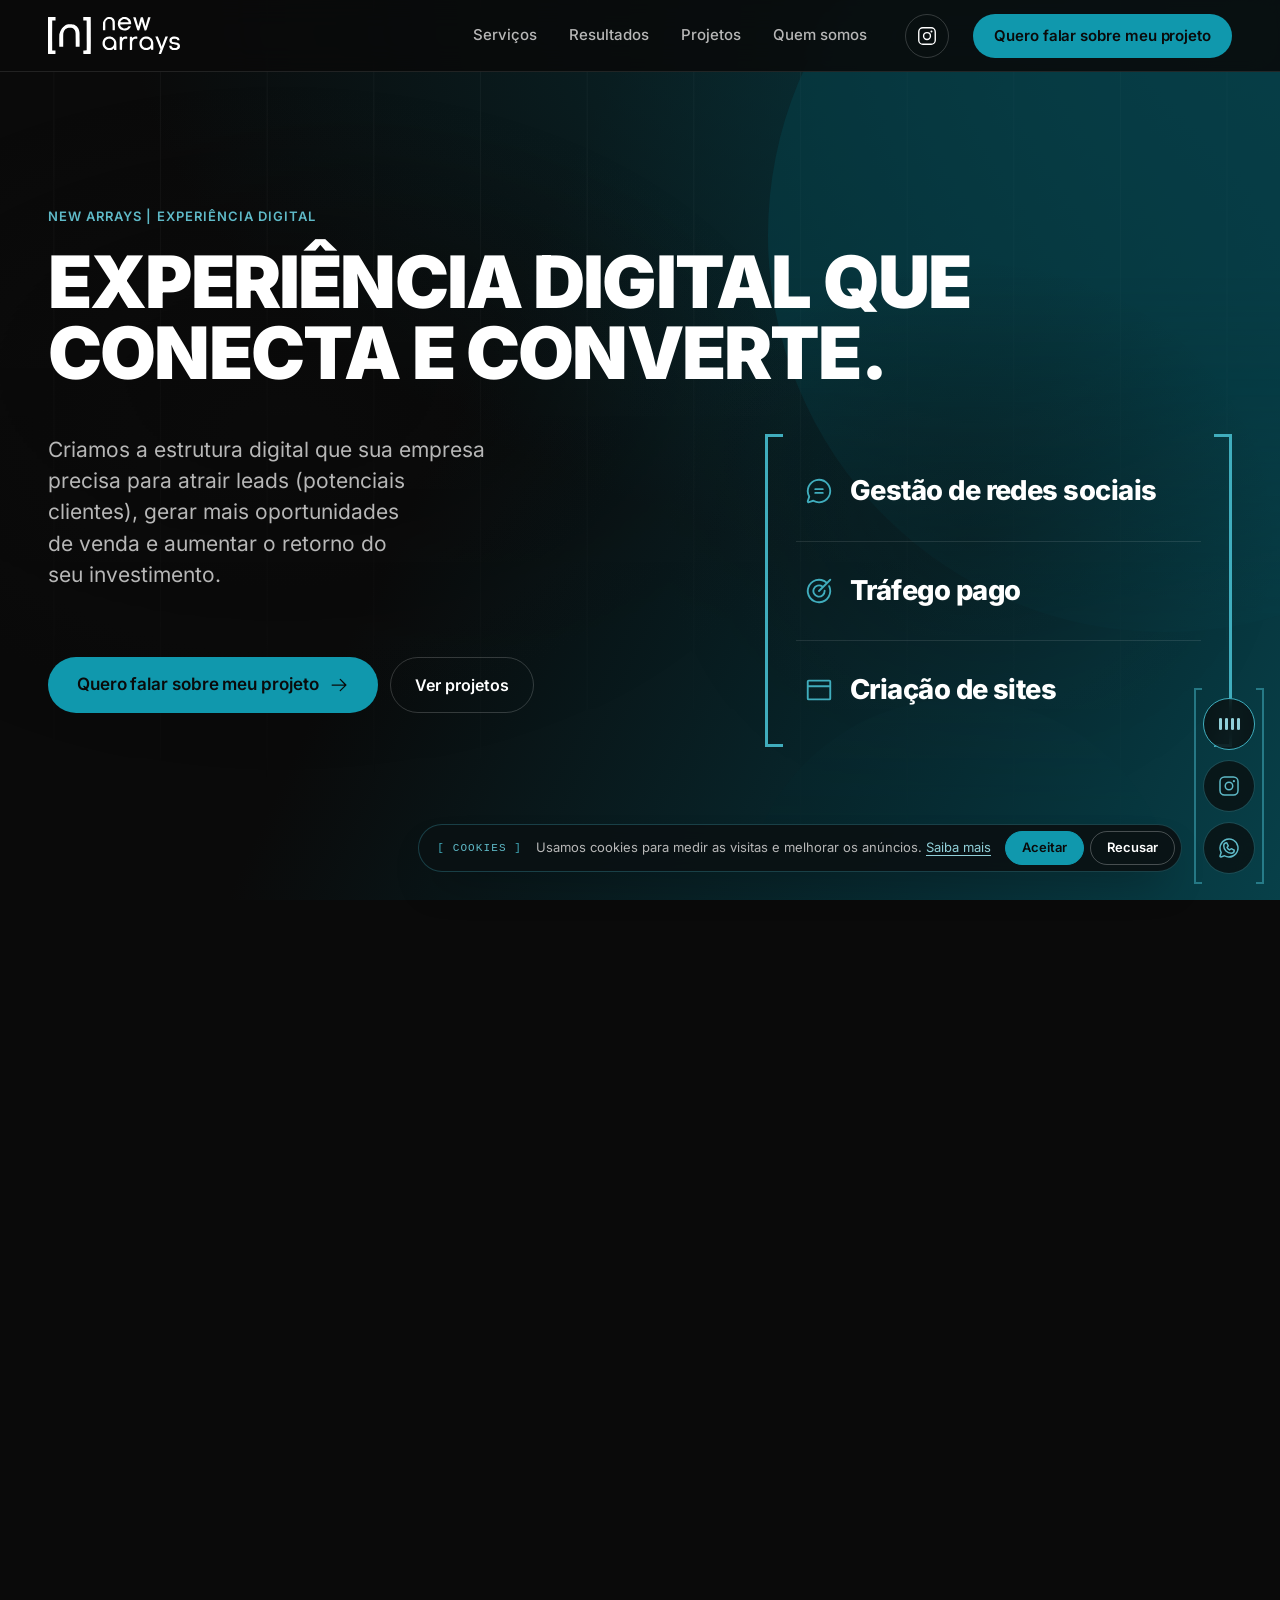
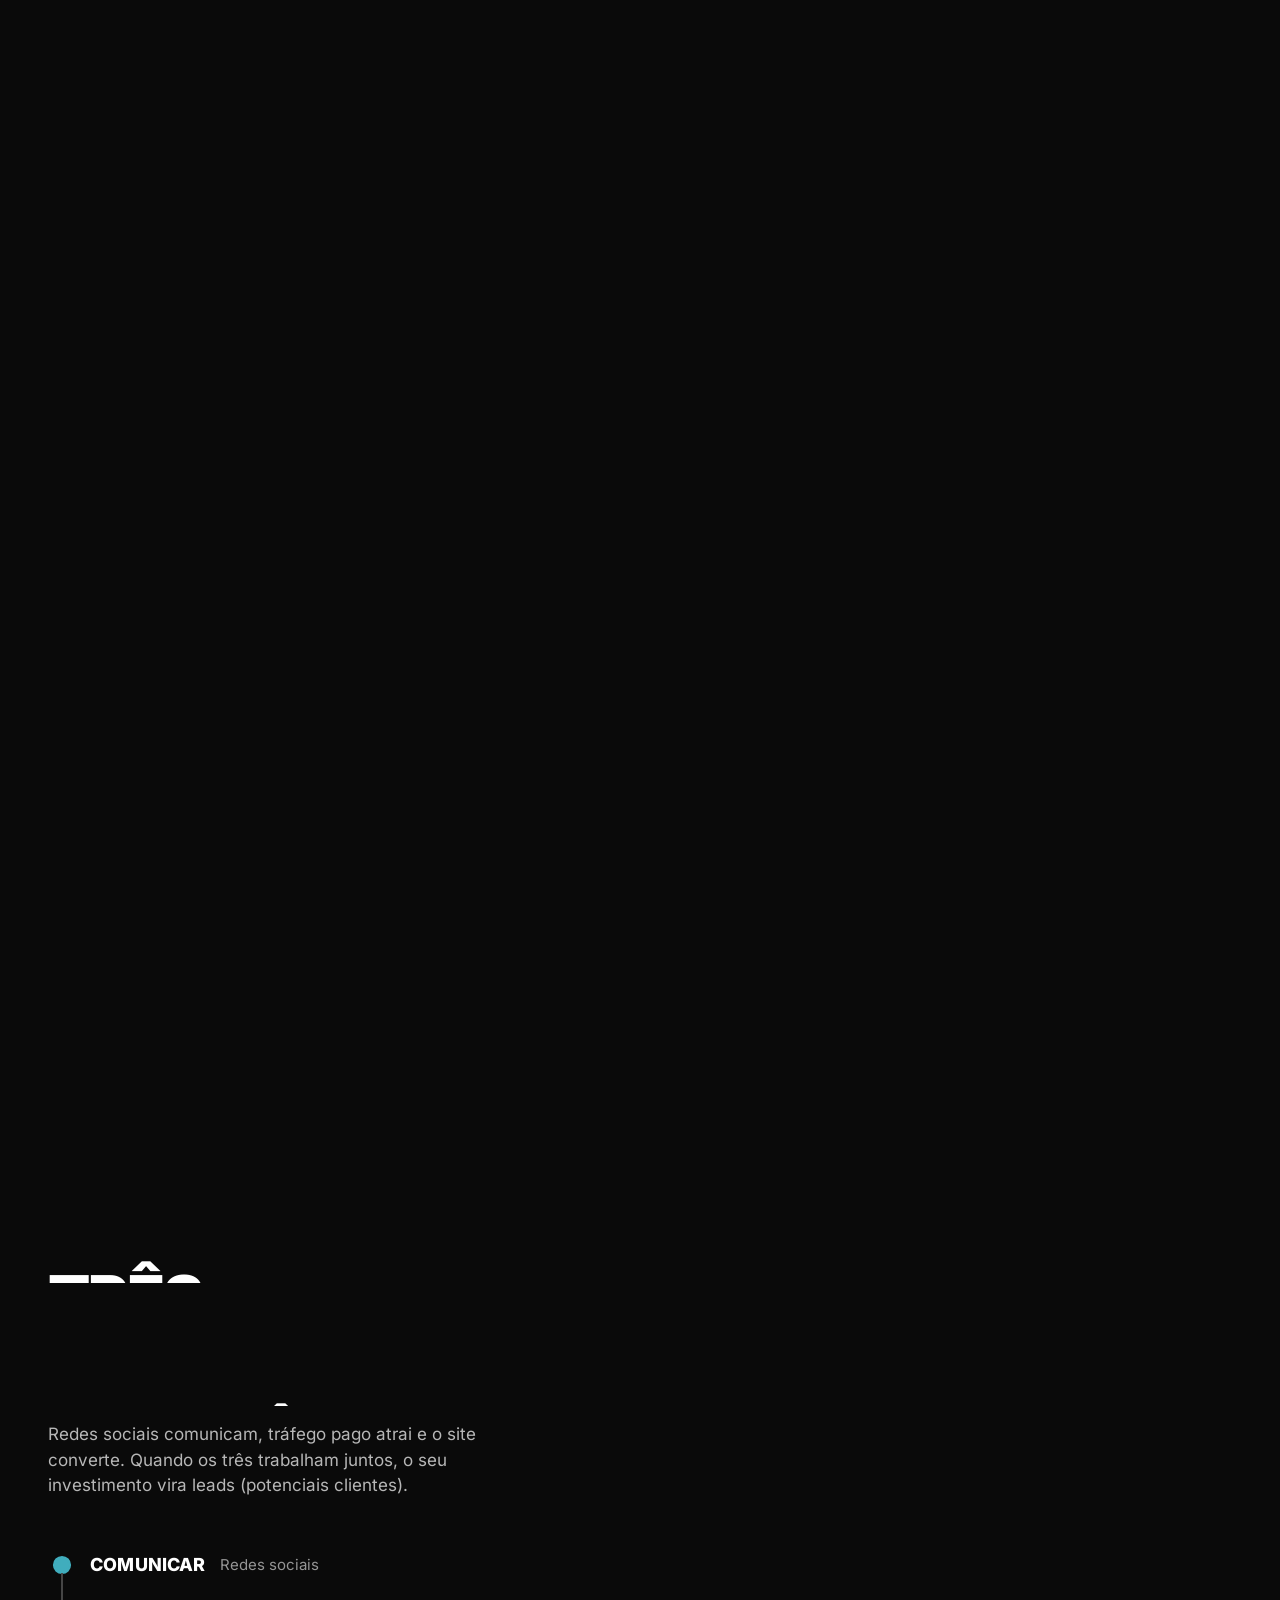
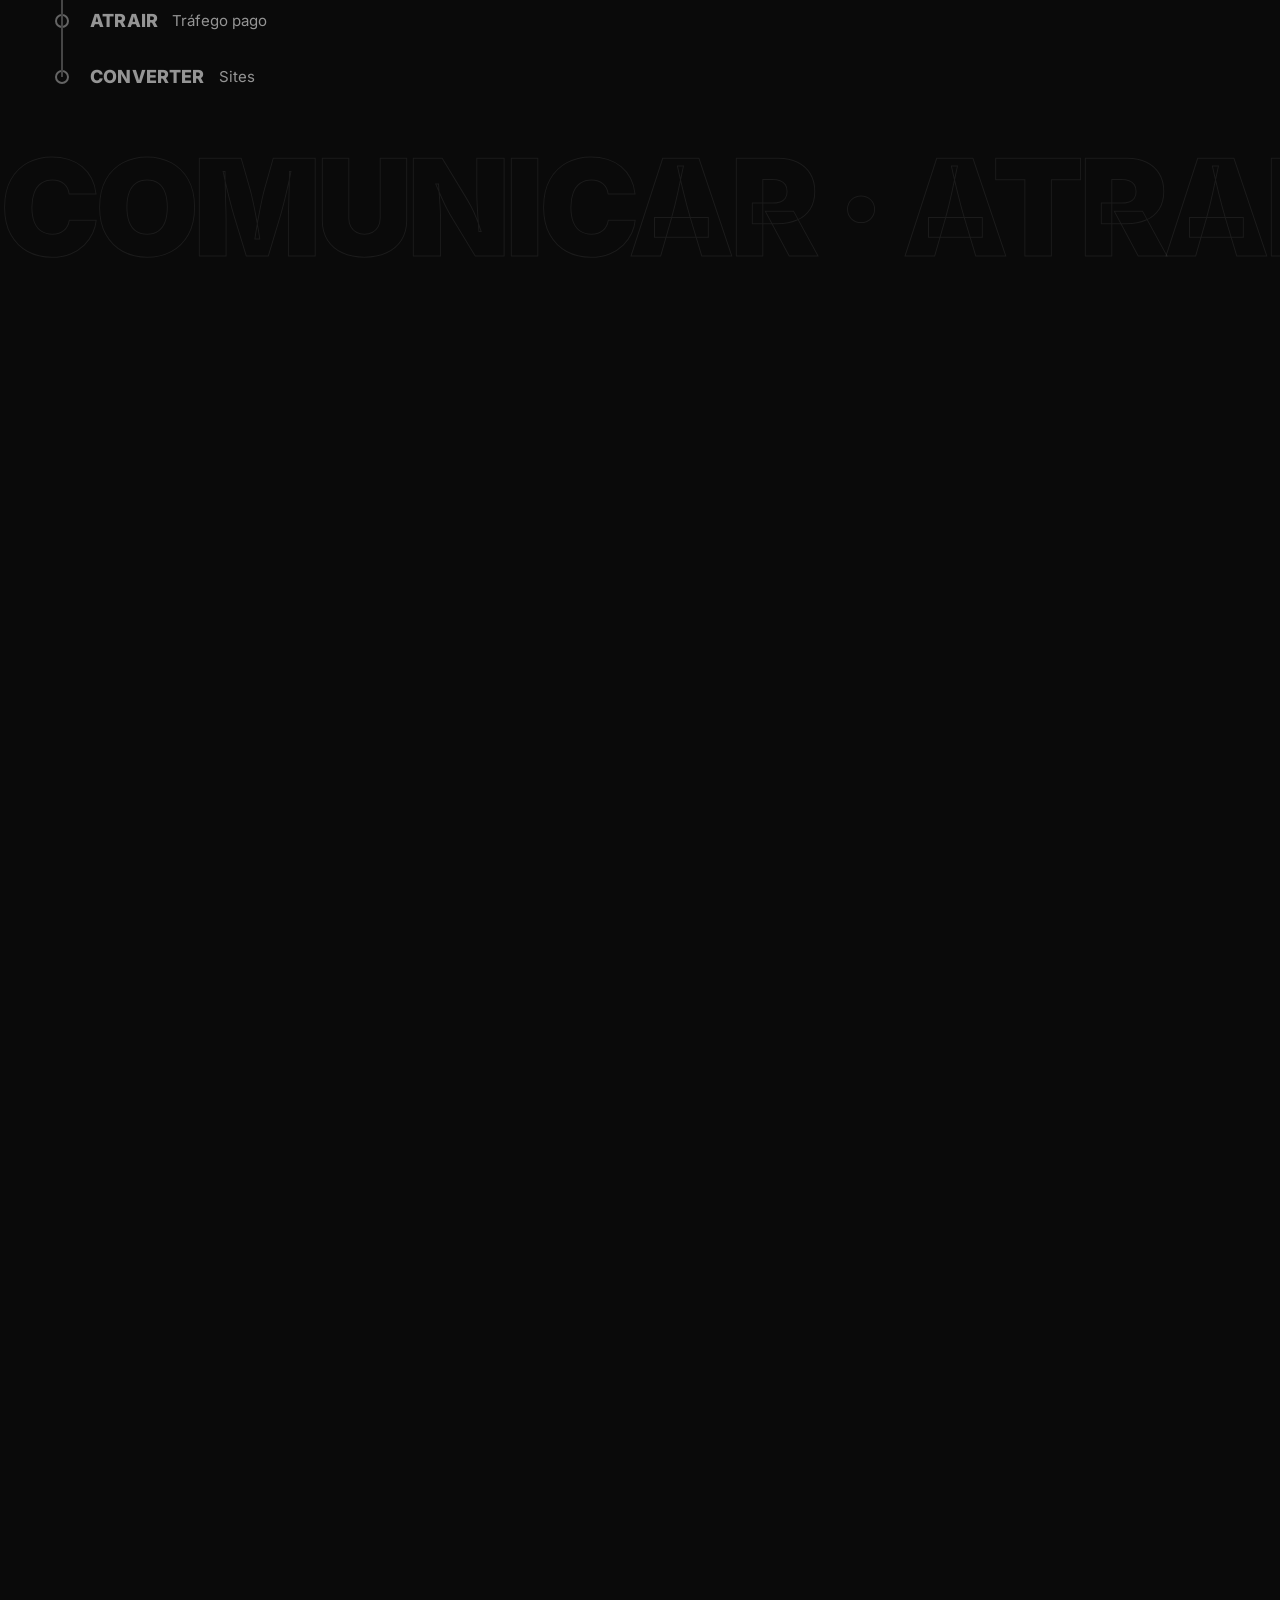
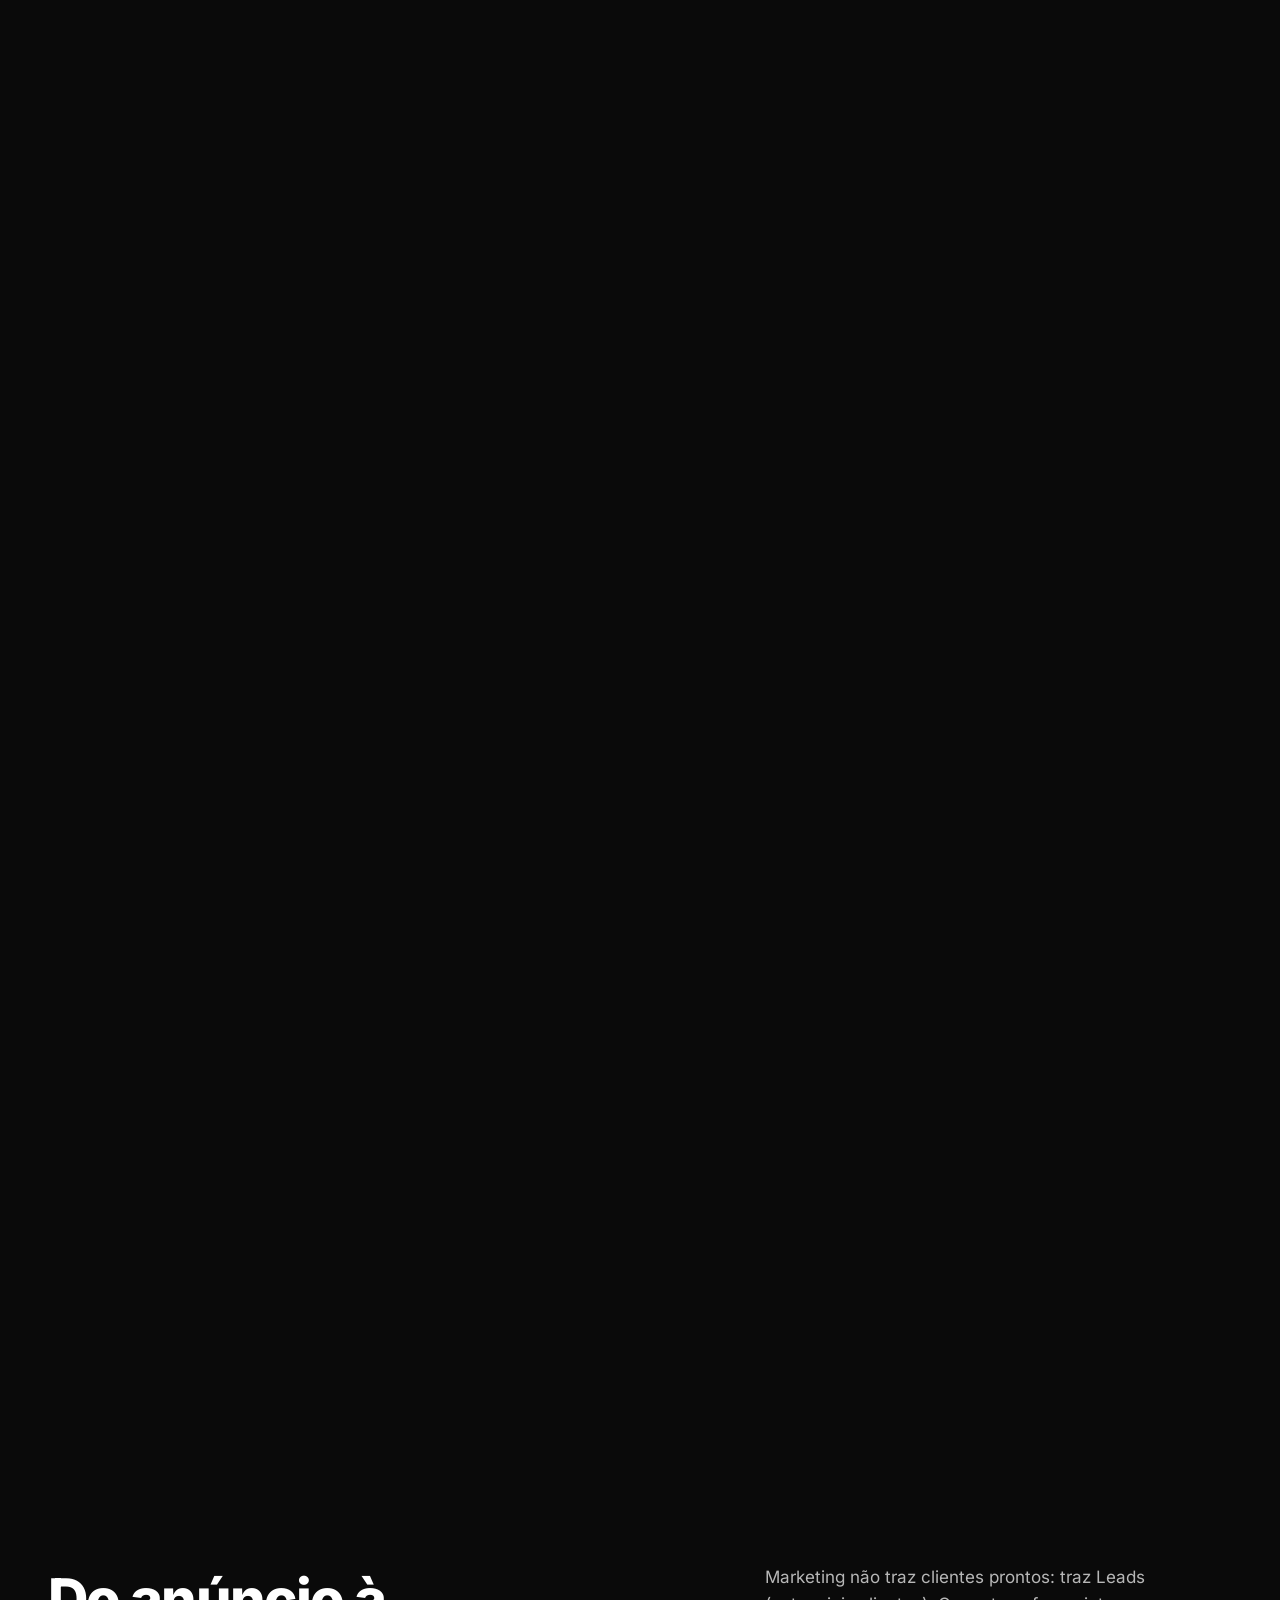
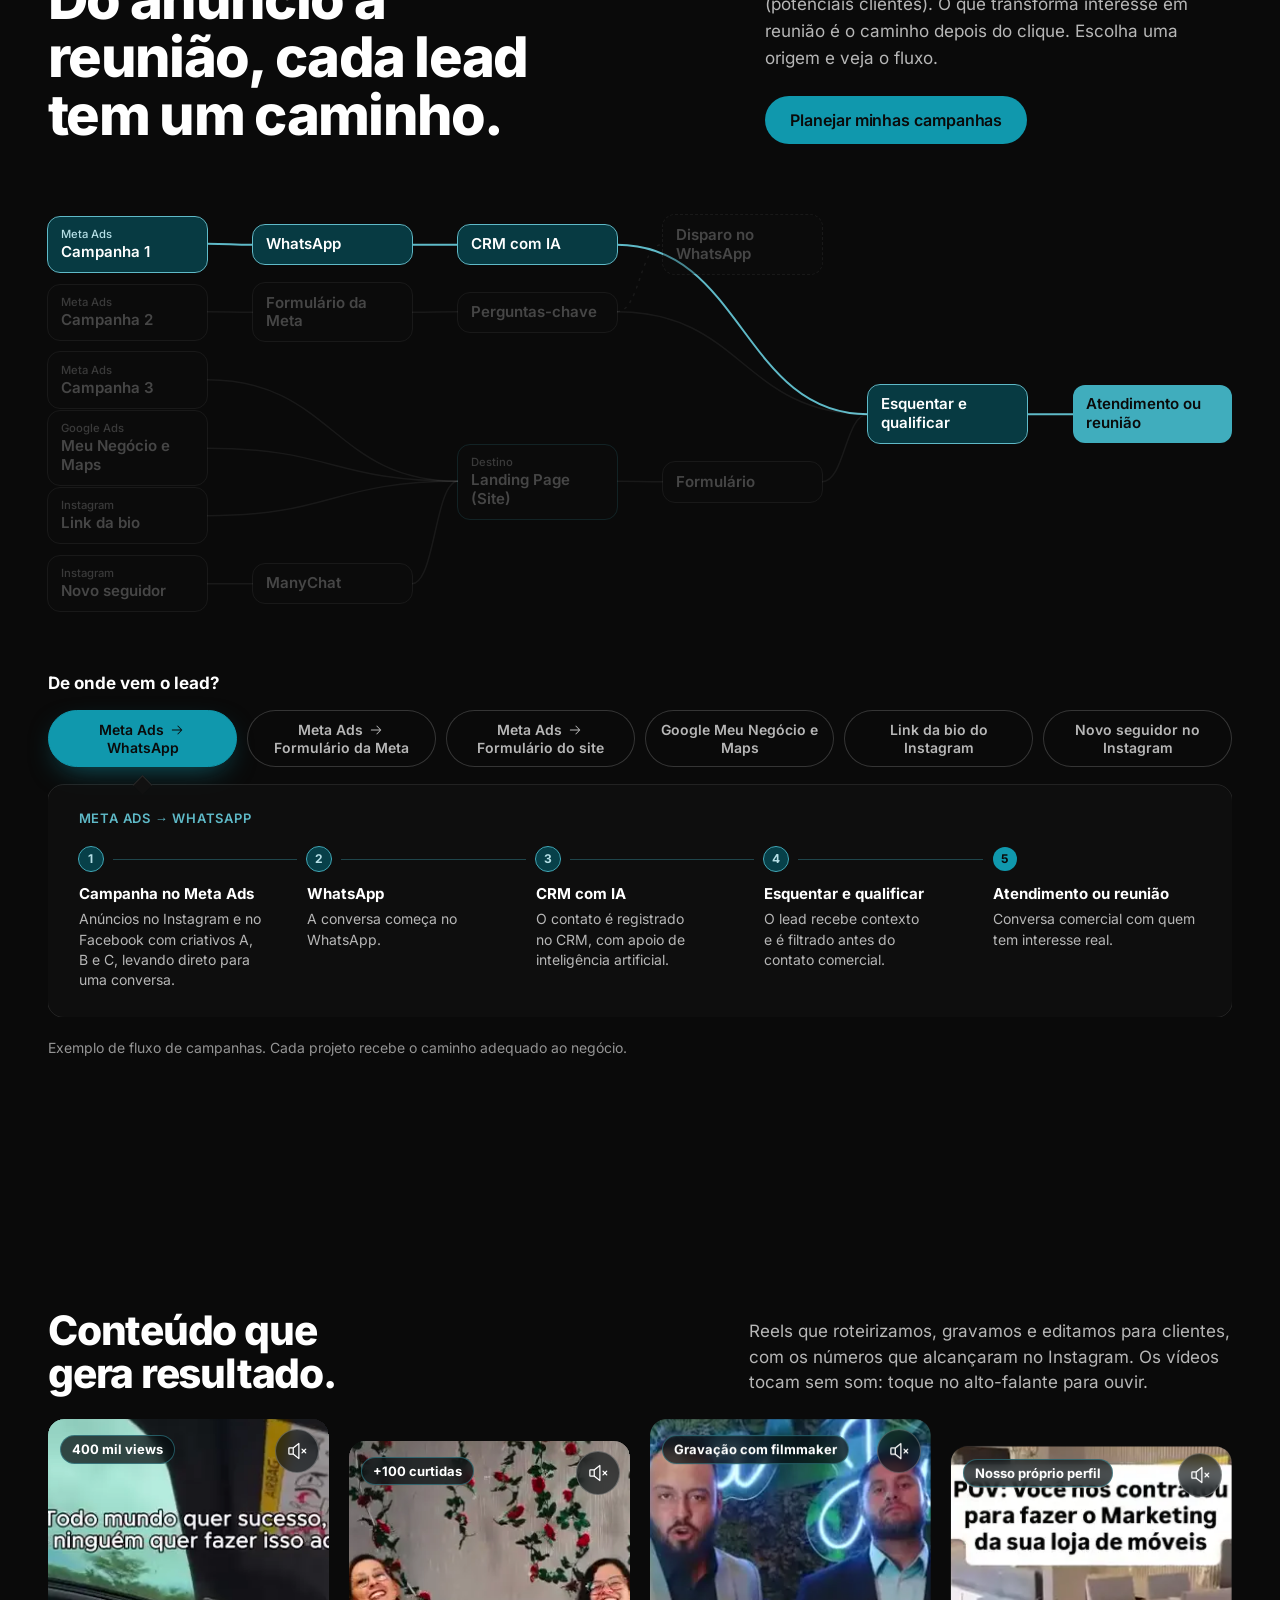
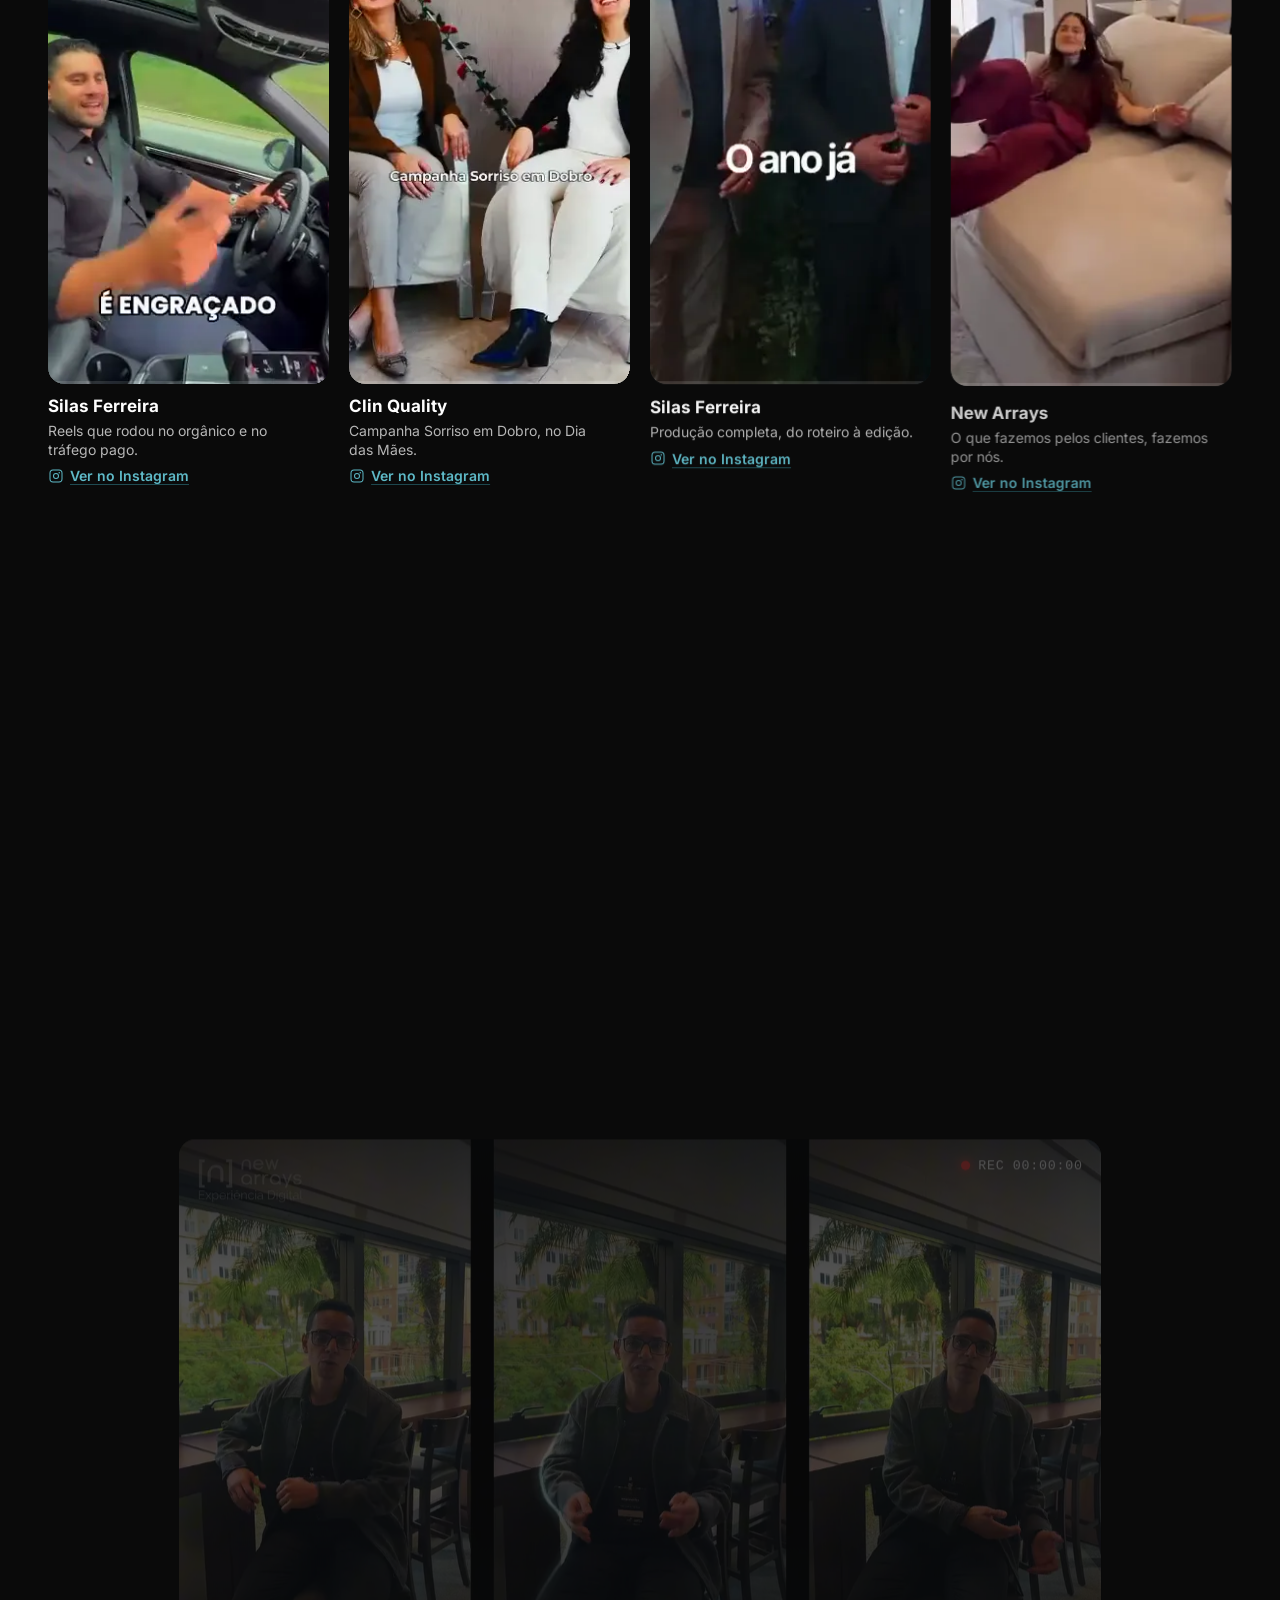
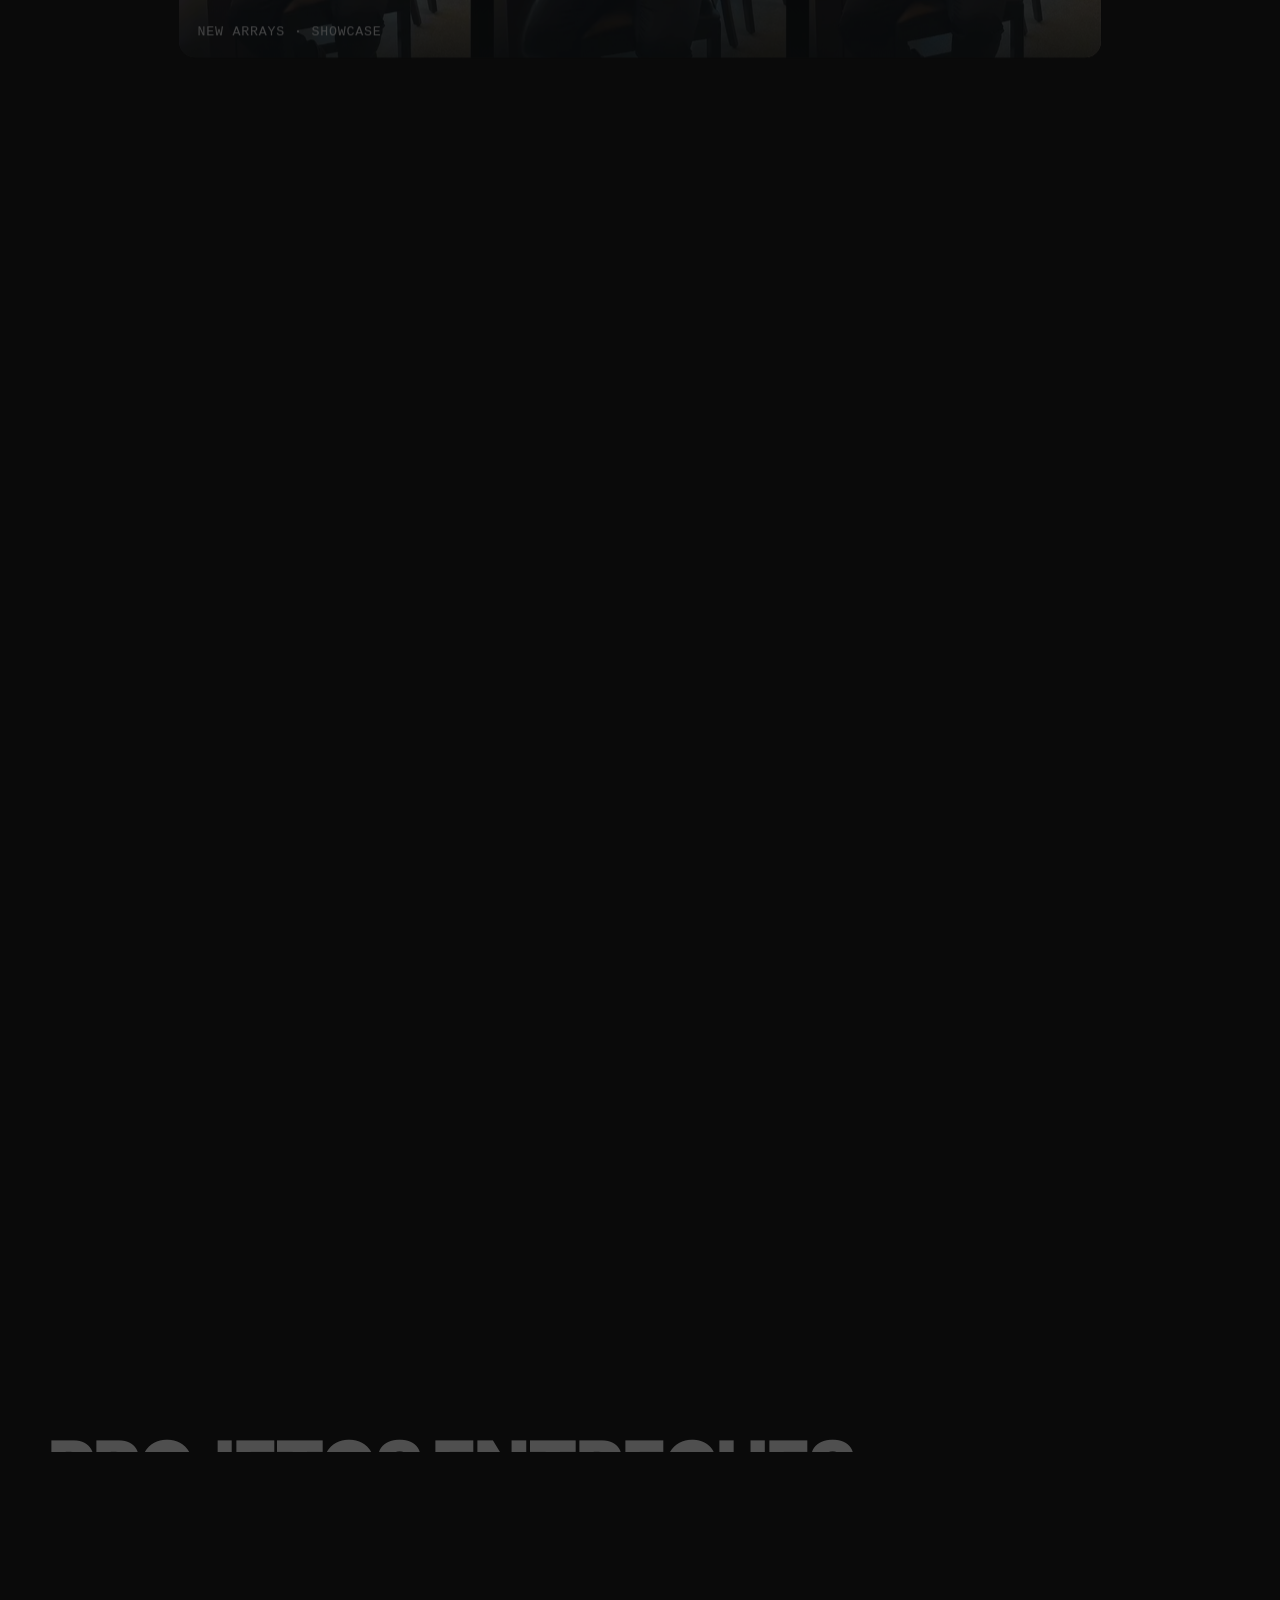
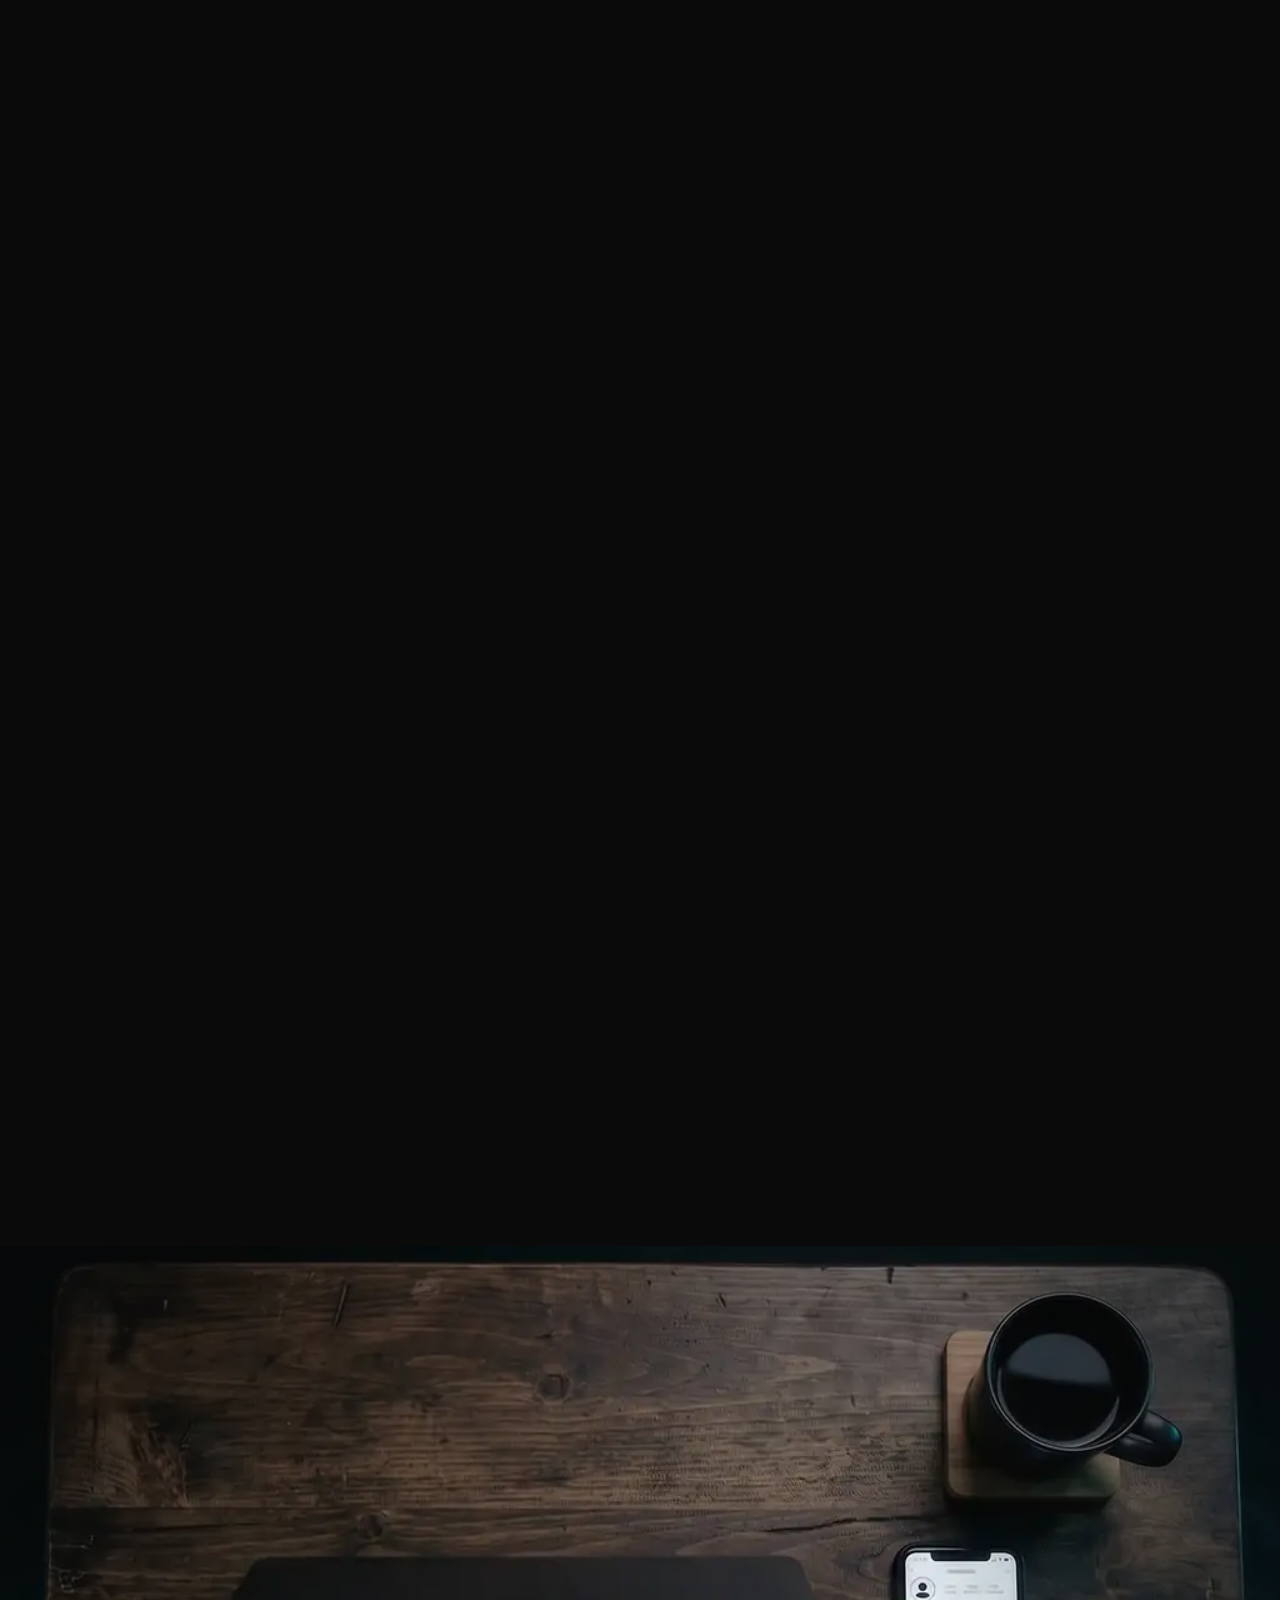
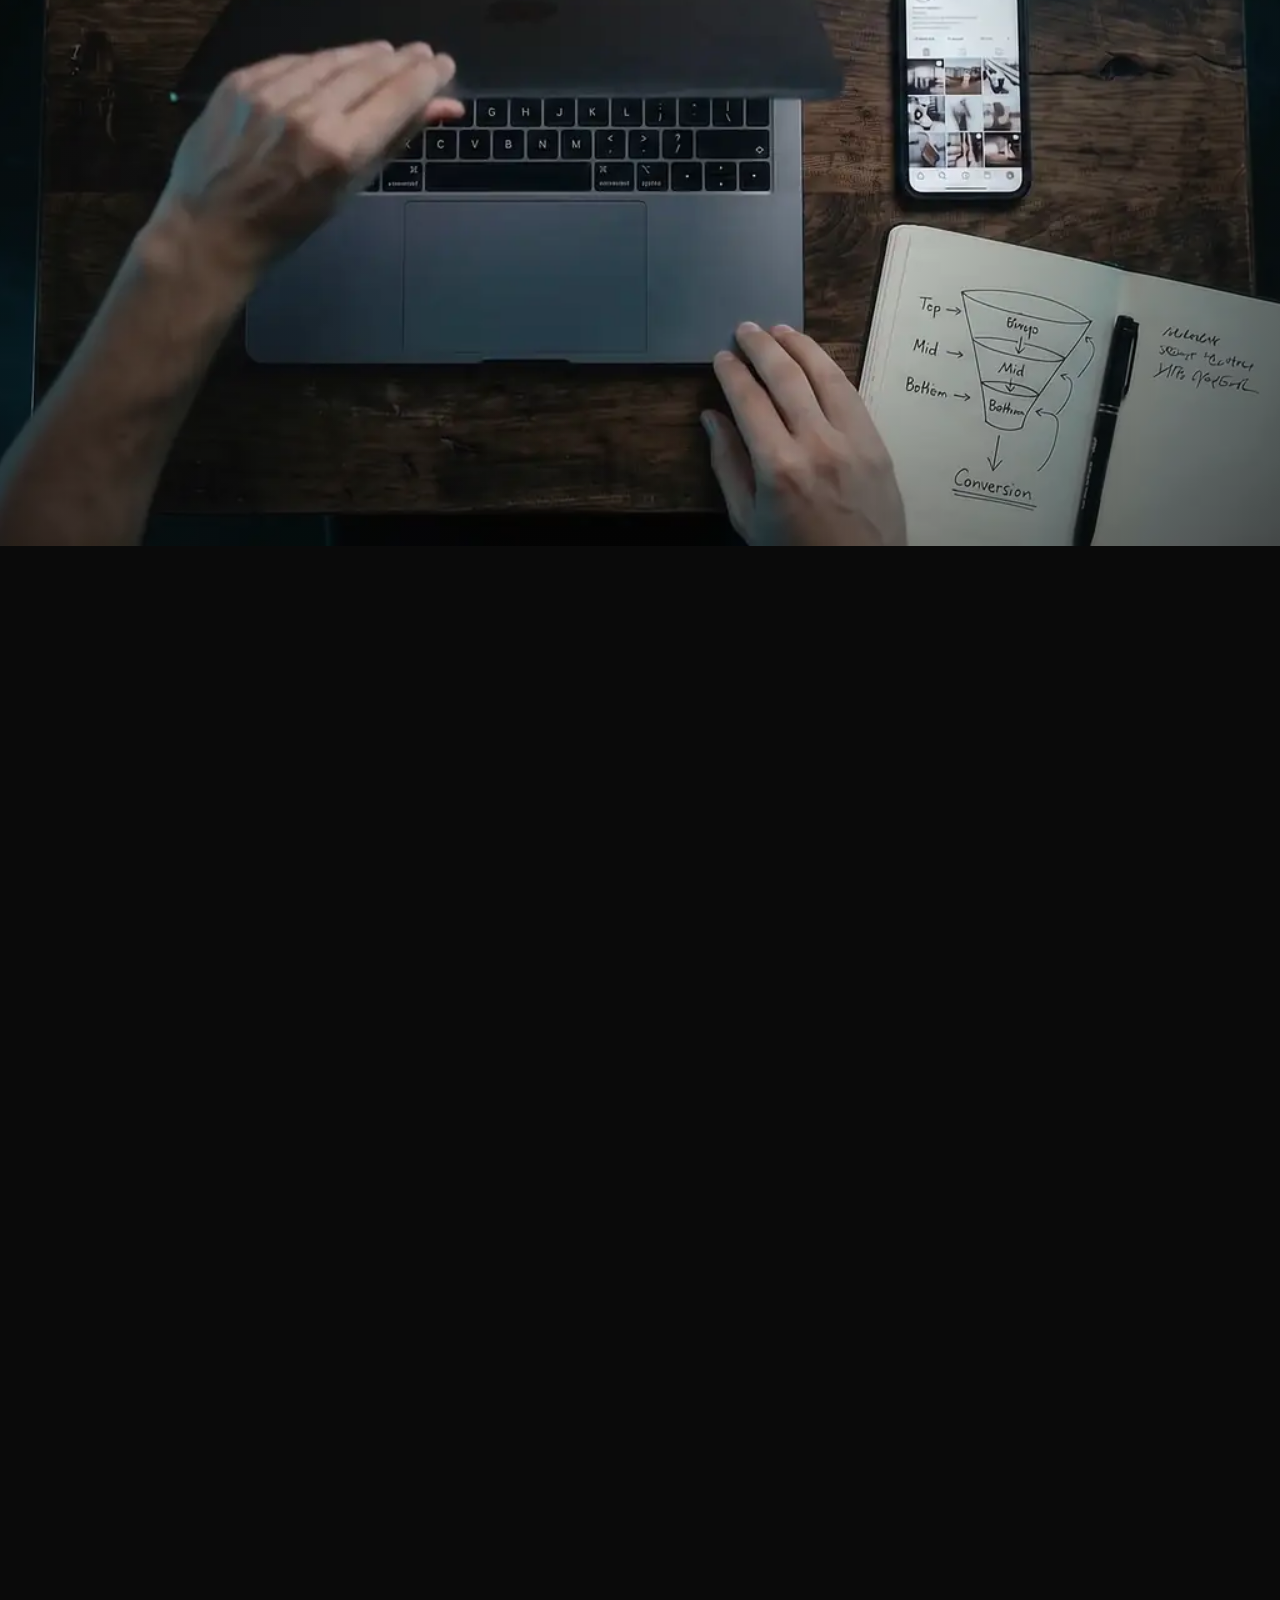
==== commit 72f1ac8c: "fix: cache reset" ====
--- a/index.html
+++ b/index.html
@@ -28,8 +28,8 @@
 <link rel="manifest" href="site.webmanifest">
 
 <link rel="preload" href="assets/fonts/inter-var-latin.woff2" as="font" type="font/woff2" crossorigin>
-<link rel="stylesheet" href="assets/css/sites-incriveis.css">
-<link rel="stylesheet" href="assets/css/site.css">
+<link rel="stylesheet" href="assets/css/sites-incriveis.css?v=20261021">
+<link rel="stylesheet" href="assets/css/site.css?v=20261021">
 <noscript><style>[data-fx]{opacity:1!important;transform:none!important}.fx-palco{position:static!important;height:auto!important}[data-fx-etapas] .fx-etapa{opacity:1!important;visibility:visible!important;position:static!important}.hero__cta[aria-controls]{display:none}</style></noscript>
 
 <script>
@@ -88,19 +88,19 @@
   ]
 }
 </script>
-<script src="assets/js/vendor/lenis.min.js" defer></script>
-<script src="assets/js/suave.js" defer></script>
-<script src="assets/js/sites-incriveis.js" defer></script>
-<script src="assets/js/validacao.js" defer></script>
-<script src="assets/js/site.js" defer></script>
-<script src="assets/js/tinta.js" defer></script>
-<script src="assets/js/movimento.js" defer></script>
-<script src="assets/js/dock.js" defer></script>
-<script src="assets/js/sfx.js" defer></script>
-<script src="assets/js/abertura.js" defer></script>
-<script src="assets/js/midia.js" defer></script>
-<script src="assets/js/rastreio.js" defer></script>
-<script src="assets/js/pixels.js" defer></script>
+<script src="assets/js/vendor/lenis.min.js?v=20261021" defer></script>
+<script src="assets/js/suave.js?v=20261021" defer></script>
+<script src="assets/js/sites-incriveis.js?v=20261021" defer></script>
+<script src="assets/js/validacao.js?v=20261021" defer></script>
+<script src="assets/js/site.js?v=20261021" defer></script>
+<script src="assets/js/tinta.js?v=20261021" defer></script>
+<script src="assets/js/movimento.js?v=20261021" defer></script>
+<script src="assets/js/dock.js?v=20261021" defer></script>
+<script src="assets/js/sfx.js?v=20261021" defer></script>
+<script src="assets/js/abertura.js?v=20261021" defer></script>
+<script src="assets/js/midia.js?v=20261021" defer></script>
+<script src="assets/js/rastreio.js?v=20261021" defer></script>
+<script src="assets/js/pixels.js?v=20261021" defer></script>
 <script>
   /* decide ANTES da primeira pintura se a abertura vira cena presa (evita salto de layout) */
   (function () {
@@ -122,7 +122,7 @@
 <script>
   /* cenas que ficam abaixo da dobra: carregam depois do load */
   addEventListener("load", function () {
-    ["assets/js/fluxo.js", "assets/js/origem.js"].forEach(function (src) {
+    ["assets/js/fluxo.js?v=20261021", "assets/js/origem.js?v=20261021"].forEach(function (src) {
       var s = document.createElement("script"); s.src = src; s.async = true; document.head.appendChild(s);
     });
   });
